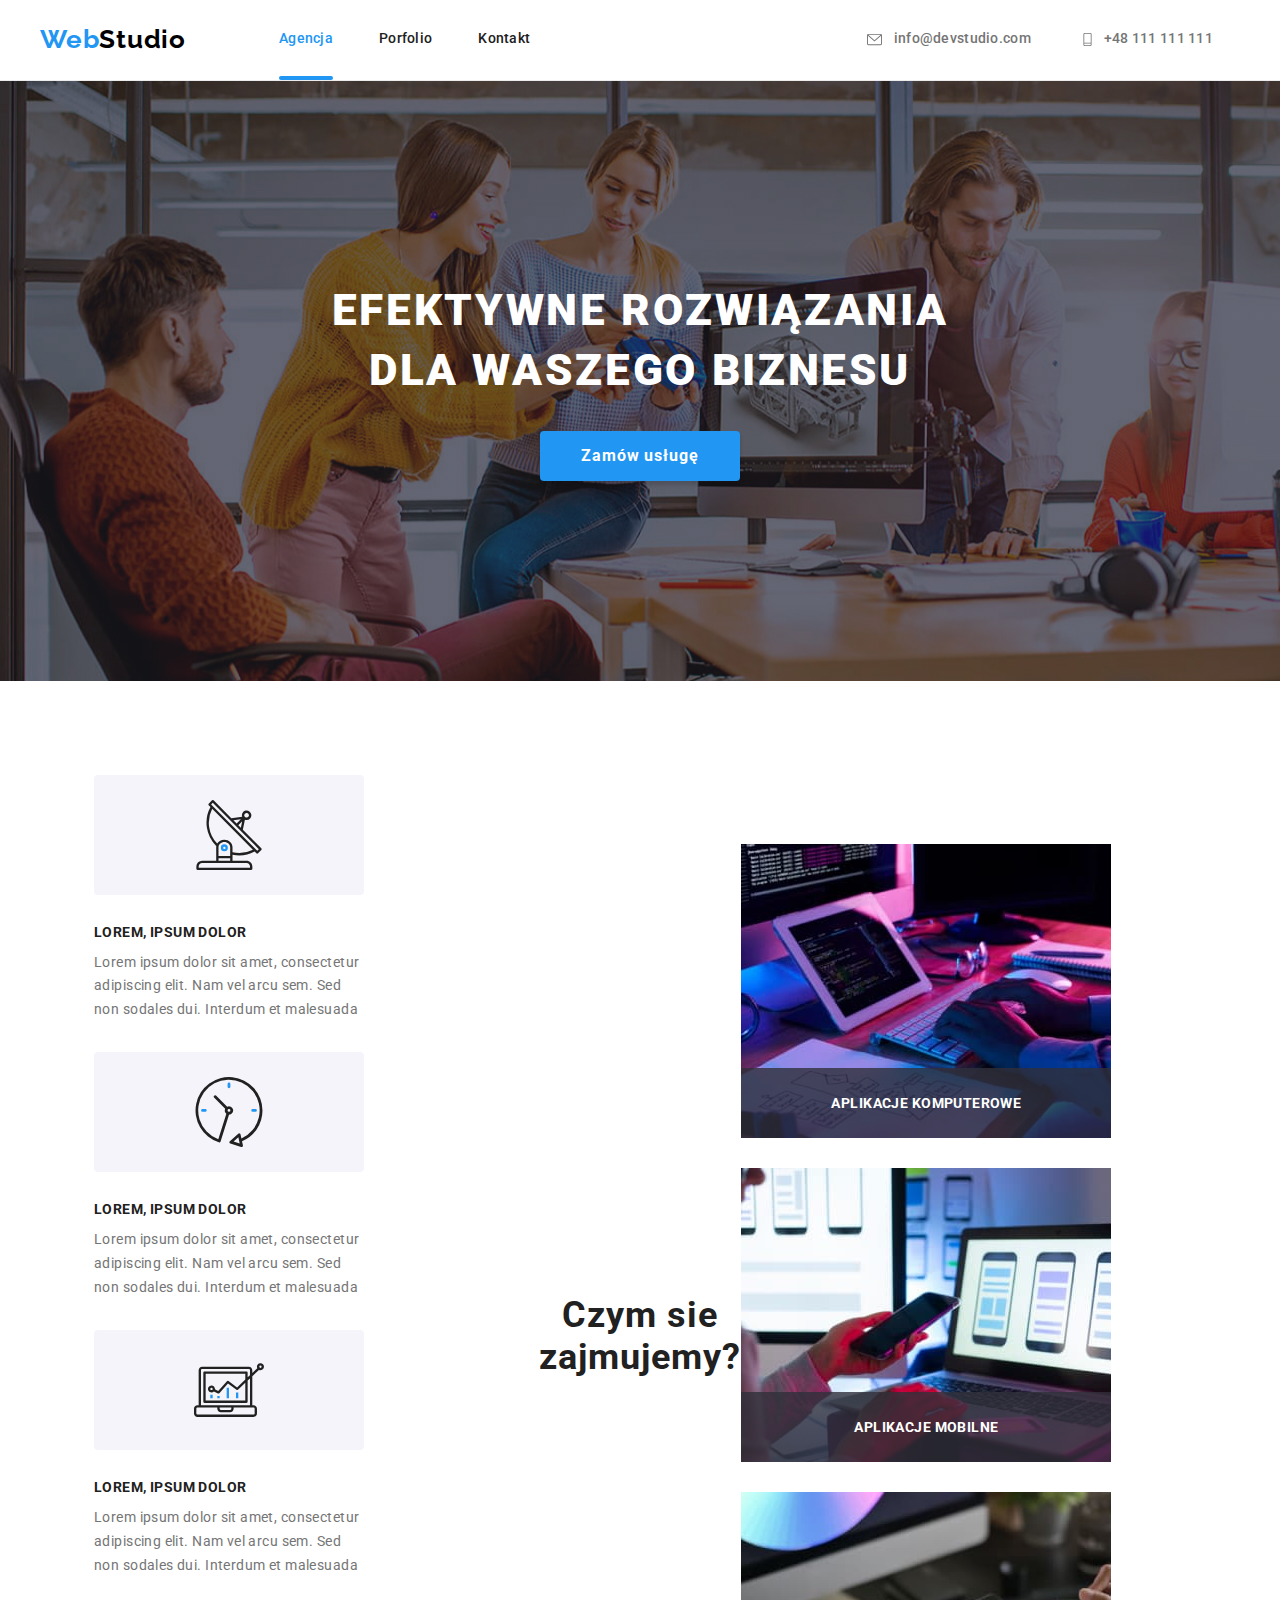
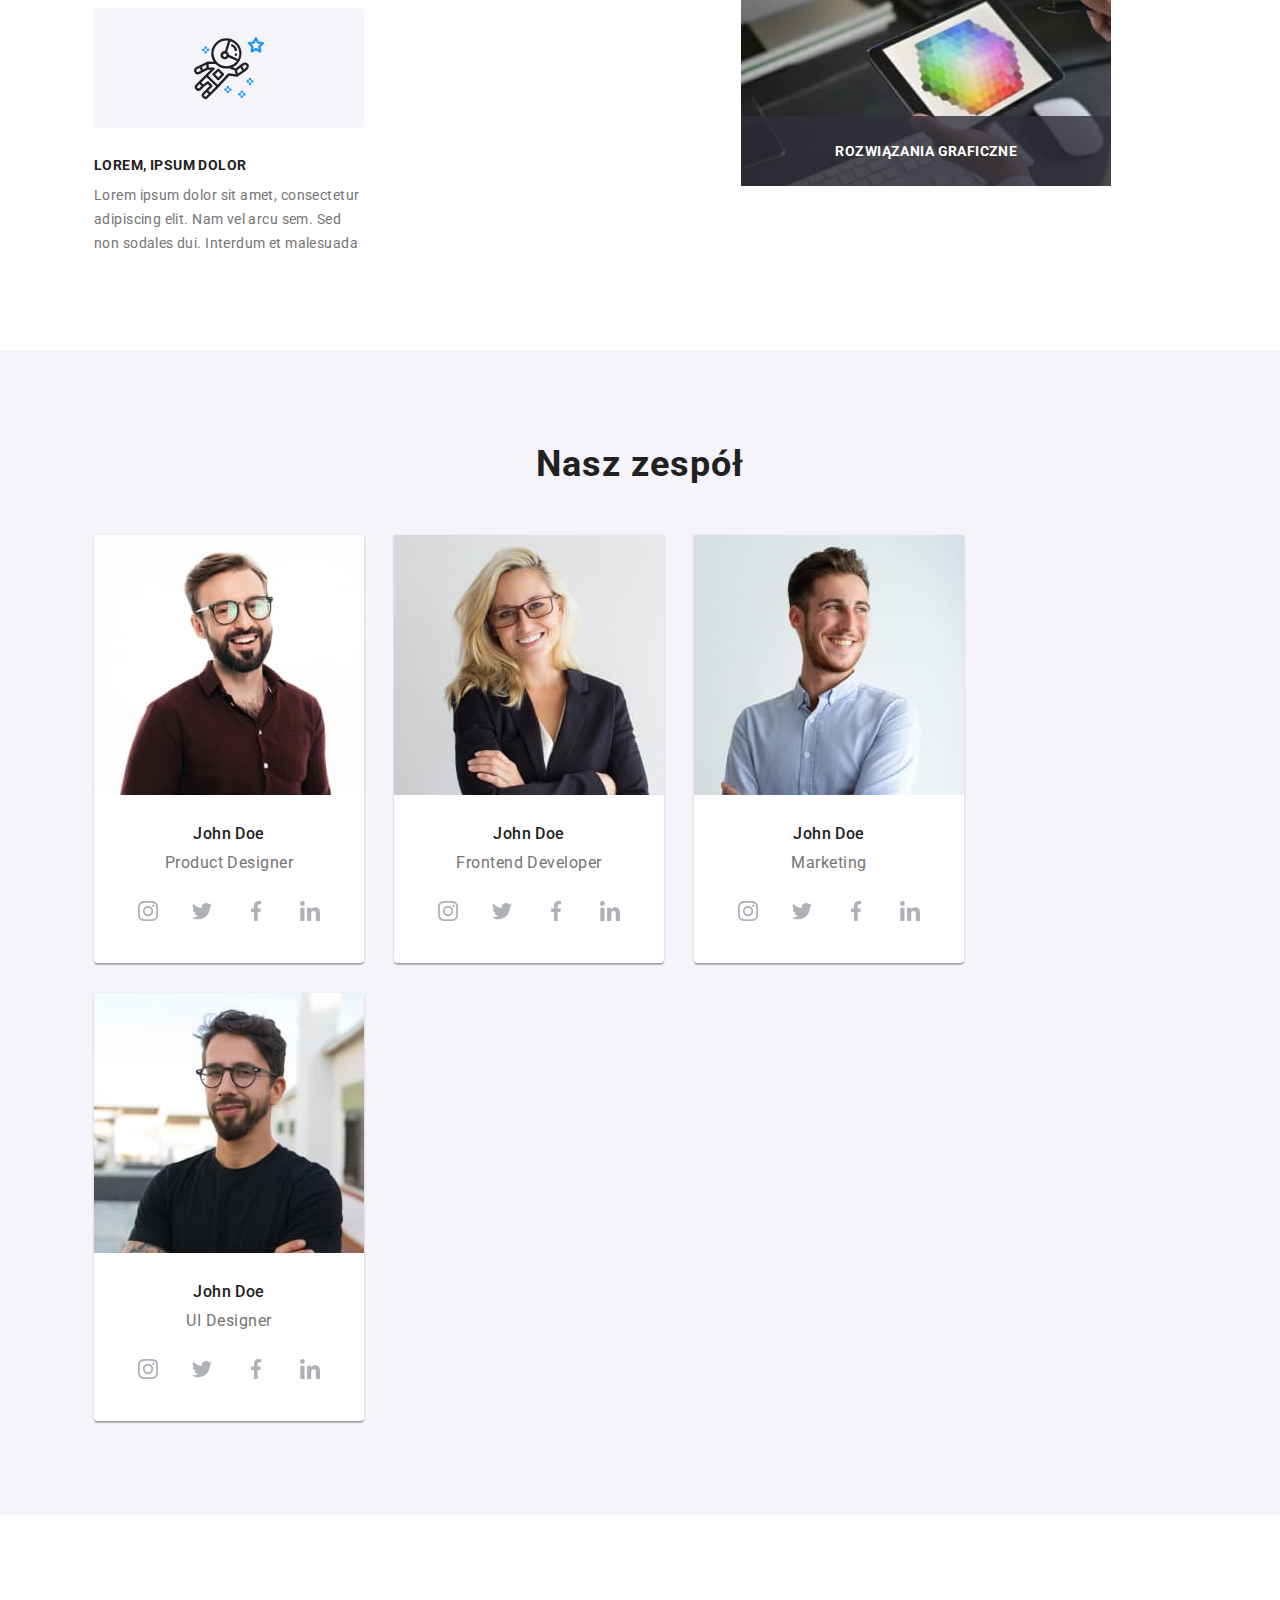
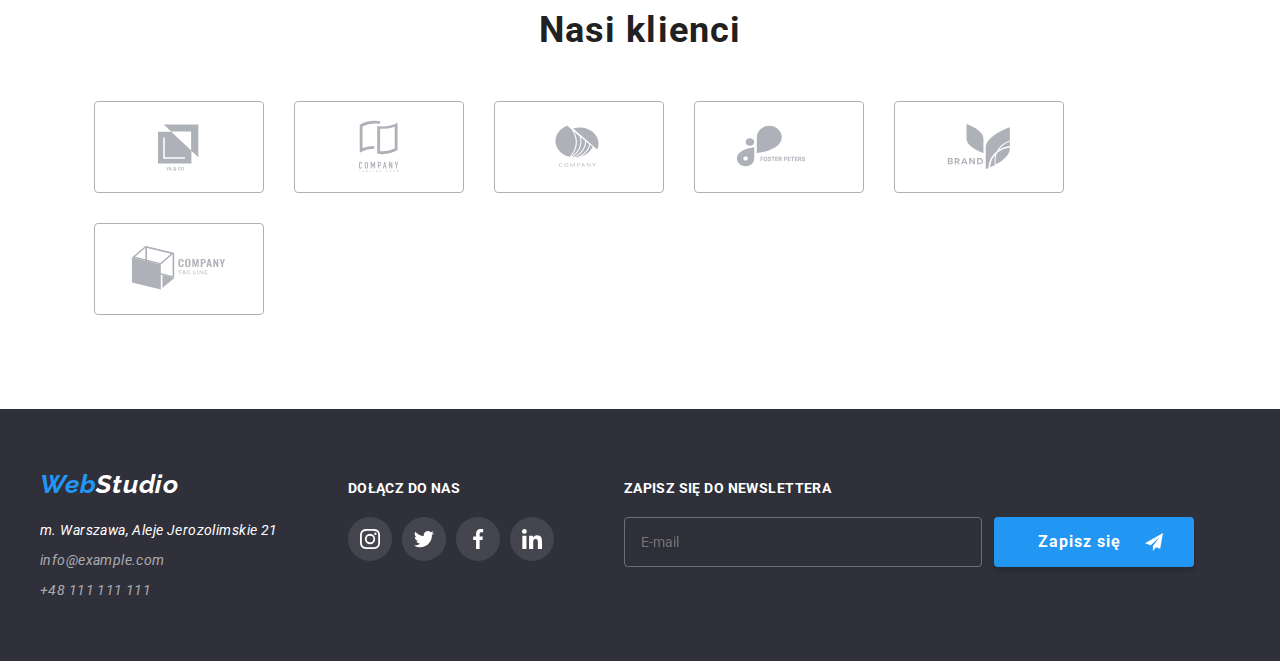
==== index.html @ 672e28cd "copy of previous repository" ====
<!DOCTYPE html>
<html lang="pl">
  <head>
    <meta charset="utf-8" />
    <!-- modern normalize -->
    <link href="css/modern-normalize.css" rel="stylesheet" />
    <!-- font styles -->
    <link rel="preconnect" href="https://fonts.googleapis.com" />
    <link rel="preconnect" href="https://fonts.gstatic.com" crossorigin />
    <link
      href="https://fonts.googleapis.com/css2?family=Raleway:wght@700&family=Roboto:wght@400;500;700;900&display=swap"
      rel="stylesheet"
    />
    <!-- CSS stylesheet -->
    <link href="./css/main.min.css" rel="stylesheet" />
    <title>Studio</title>
  </head>
  <body>
    <header class="header">
      <div class="container header__container">
        <div class="header__navLogo">
          <a href="./index.html" class="link logo header__logo"
            ><span class="logo--blue-web">Web</span>Studio</a
          >
          <nav class="header__nav">
            <a href="./index.html" class="link header--current-page">Agencja</a>
            <a href="./portfolio.html" class="link">Porfolio</a>
            <a href="" class="link">Kontakt</a>
          </nav>
        </div>
        <div class="header__contact-block">
          <a href="mailto:info@devstudio.com" class="link header__contact">
            <svg width="19" height="15" class="icon">
              <use href="./images/icons.svg#icon-envelope"></use>
            </svg>
            info@devstudio.com
          </a>

          <a href="tel:+48111111111" class="link header__contact">
            <svg width="13" height="19" class="icon">
              <use href="./images/icons.svg#icon-smartphone"></use>
            </svg>
            +48 111 111 111
          </a>
        </div>
      </div>
    </header>
    <main class="studio-main">
      <div class="studio-main--background">
        <div class="container studio-main__container">
          <h1 class="studio-main__header">
            EFEKTYWNE ROZWIĄZANIA DLA WASZEGO BIZNESU
          </h1>
          <button
            type="button"
            class="button studio-main__button"
            data-modal-open
          >
            Zamów usługę
          </button>
        </div>
      </div>
    </main>
    <section class="section work">
      <div class="container work__container">
        <ul class="list work__lorem-list">
          <li class="work__lorem-list-item">
            <div class="work__icon-block">
              <svg width="70" height="70" class="icon">
                <use href="images/icons.svg#icon-antenna-1"></use>
              </svg>
            </div>
            <h3 class="work__lorem-title">Lorem, ipsum dolor</h3>
            <p class="work__lorem-description">
              Lorem ipsum dolor sit amet, consectetur adipiscing elit. Nam vel
              arcu sem. Sed non sodales dui. Interdum et malesuada
            </p>
          </li>
          <li class="work__lorem-list-item">
            <div class="work__icon-block">
              <svg width="70" height="70" class="icon">
                <use href="images/icons.svg#icon-clock-1"></use>
              </svg>
            </div>
            <h3 class="work__lorem-title">Lorem, ipsum dolor</h3>
            <p class="work__lorem-description">
              Lorem ipsum dolor sit amet, consectetur adipiscing elit. Nam vel
              arcu sem. Sed non sodales dui. Interdum et malesuada
            </p>
          </li>
          <li class="work__lorem-list-item">
            <div class="work__icon-block">
              <svg width="70" height="70" class="icon">
                <use href="images/icons.svg#icon-diagram-1"></use>
              </svg>
            </div>
            <h3 class="work__lorem-title">Lorem, ipsum dolor</h3>
            <p class="work__lorem-description">
              Lorem ipsum dolor sit amet, consectetur adipiscing elit. Nam vel
              arcu sem. Sed non sodales dui. Interdum et malesuada
            </p>
          </li>
          <li class="work__lorem-list-item">
            <div class="work__icon-block">
              <svg width="70" height="70" class="icon">
                <use href="images/icons.svg#icon-astronaut-1"></use>
              </svg>
            </div>
            <h3 class="work__lorem-title">Lorem, ipsum dolor</h3>
            <p class="work__lorem-description">
              Lorem ipsum dolor sit amet, consectetur adipiscing elit. Nam vel
              arcu sem. Sed non sodales dui. Interdum et malesuada
            </p>
          </li>
        </ul>
        <h2 class="work__work-header">Czym sie zajmujemy?</h2>
        <ul class="list work__work-list">
          <li class="work__work-list-item">
            <span class="work__work-image-description"
              >Aplikacje komputerowe</span
            >
            <img
              src="images/work1.jpg"
              alt="Programista pracuje przy biurku"
              width="370"
              height="294"
            />
          </li>
          <li class="work__work-list-item">
            <span class="work__work-image-description">Aplikacje mobilne</span>
            <img
              src="images/work2.jpg"
              alt="'Designer tworzy aplikacje mobilna'"
              width="370"
              height="294"
            />
          </li>

          <li class="work__work-list-item">
            <span class="work__work-image-description"
              >Rozwiązania graficzne</span
            >
            <img
              src="images/work3.jpg"
              alt="Designer pracujacy z paleta kolorow na tablecie"
              width="370"
              height="294"
            />
          </li>
        </ul>
      </div>
    </section>
    <section class="section team">
      <div class="container">
        <h2 class="team__header">Nasz zespół</h2>
        <ul class="list team__list">
          <li>
            <figure class="team__card">
              <img
                src="images/team1doe.jpg"
                alt="Zdjecie Jhona Doe"
                width="270"
                height="260"
              />
              <figcaption class="team__card-description">
                <p class="team__card-name">John Doe</p>
                <p class="team__card-job">Product Designer</p>
                <div class="socials">
                  <a href="" class="link socials__icon">
                    <svg width="20" height="20" class="icon">
                      <use href="images/icons.svg#icon-instagram-2"></use>
                    </svg>
                  </a>
                  <a href="" class="link socials__icon">
                    <svg width="20" height="20" class="icon">
                      <use href="images/icons.svg#icon-twitter-1"></use>
                    </svg>
                  </a>
                  <a href="" class="link socials__icon">
                    <svg width="20" height="20" class="icon">
                      <use href="images/icons.svg#icon-facebook-1"></use>
                    </svg>
                  </a>
                  <a href="" class="link socials__icon">
                    <svg width="20" height="20" class="icon">
                      <use href="images/icons.svg#icon-linkedin-1"></use>
                    </svg>
                  </a>
                </div>
              </figcaption>
            </figure>
          </li>
          <li>
            <figure class="team__card">
              <img
                src="images/team2doe.jpg"
                alt="Zdjecie Jhona Doe (wersja zenska)"
                width="270"
                height="260"
              />
              <figcaption class="team__card-description">
                <p class="team__card-name">John Doe</p>
                <p class="team__card-job">Frontend Developer</p>
                <div class="socials">
                  <a href="" class="link socials__icon">
                    <svg width="20" height="20" class="icon">
                      <use href="images/icons.svg#icon-instagram-2"></use>
                    </svg>
                  </a>
                  <a href="" class="link socials__icon">
                    <svg width="20" height="20" class="icon">
                      <use href="images/icons.svg#icon-twitter-1"></use>
                    </svg>
                  </a>
                  <a href="" class="link socials__icon">
                    <svg width="20" height="20" class="icon">
                      <use href="images/icons.svg#icon-facebook-1"></use>
                    </svg>
                  </a>
                  <a href="" class="link socials__icon">
                    <svg width="20" height="20" class="icon">
                      <use href="images/icons.svg#icon-linkedin-1"></use>
                    </svg>
                  </a>
                </div>
              </figcaption>
            </figure>
          </li>
          <li>
            <figure class="team__card">
              <img
                src="images/team3doe.jpg"
                alt="Zdjecie Jhona Doe"
                width="270"
                height="260"
              />
              <figcaption class="team__card-description">
                <p class="team__card-name">John Doe</p>
                <p class="team__card-job">Marketing</p>
                <div class="socials">
                  <a href="" class="link socials__icon">
                    <svg width="20" height="20" class="icon">
                      <use href="images/icons.svg#icon-instagram-2"></use>
                    </svg>
                  </a>
                  <a href="" class="link socials__icon">
                    <svg width="20" height="20" class="icon">
                      <use href="images/icons.svg#icon-twitter-1"></use>
                    </svg>
                  </a>
                  <a href="" class="link socials__icon">
                    <svg width="20" height="20" class="icon">
                      <use href="images/icons.svg#icon-facebook-1"></use>
                    </svg>
                  </a>
                  <a href="" class="link socials__icon">
                    <svg width="20" height="20" class="icon">
                      <use href="images/icons.svg#icon-linkedin-1"></use>
                    </svg>
                  </a>
                </div>
              </figcaption>
            </figure>
          </li>
          <li>
            <figure class="team__card">
              <img
                src="images/team4doe.jpg"
                alt="Zdjecie Jhona Doe"
                width="270"
                height="260"
              />
              <figcaption class="team__card-description">
                <p class="team__card-name">John Doe</p>
                <p class="team__card-job">UI Designer</p>
                <div class="socials">
                  <a href="" class="link socials__icon">
                    <svg width="20" height="20" class="icon">
                      <use href="images/icons.svg#icon-instagram-2"></use>
                    </svg>
                  </a>
                  <a href="" class="link socials__icon">
                    <svg width="20" height="20" class="icon">
                      <use href="images/icons.svg#icon-twitter-1"></use>
                    </svg>
                  </a>
                  <a href="" class="link socials__icon">
                    <svg width="20" height="20" class="icon">
                      <use href="images/icons.svg#icon-facebook-1"></use>
                    </svg>
                  </a>
                  <a href="" class="link socials__icon">
                    <svg width="20" height="20" class="icon">
                      <use href="images/icons.svg#icon-linkedin-1"></use>
                    </svg>
                  </a>
                </div>
              </figcaption>
            </figure>
          </li>
        </ul>
      </div>
    </section>
    <section class="section clients">
      <div class="container">
        <h2 class="clients__header">Nasi klienci</h2>
        <ul class="list clients__list">
          <li>
            <a href="" class="link clients__logo">
              <svg width="106" height="60" class="icon">
                <use href="images/icons.svg#icon-client1"></use>
              </svg>
            </a>
          </li>
          <li>
            <a href="" class="link clients__logo">
              <svg width="106" height="60" class="icon">
                <use href="images/icons.svg#icon-client2"></use>
              </svg>
            </a>
          </li>
          <li>
            <a href="" class="link clients__logo">
              <svg width="106" height="60" class="icon">
                <use href="images/icons.svg#icon-client3"></use>
              </svg>
            </a>
          </li>
          <li>
            <a href="" class="link clients__logo">
              <svg width="106" height="60" class="icon">
                <use href="images/icons.svg#icon-client4"></use>
              </svg>
            </a>
          </li>
          <li>
            <a href="" class="link clients__logo">
              <svg width="106" height="60" class="icon">
                <use href="images/icons.svg#icon-client5"></use>
              </svg>
            </a>
          </li>
          <li>
            <a href="" class="link clients__logo">
              <svg width="106" height="60" class="icon">
                <use href="images/icons.svg#icon-client6"></use>
              </svg>
            </a>
          </li>
        </ul>
      </div>
    </section>
    <footer class="footer">
      <div class="container footer__container">
        <address class="footer__address">
          <ul class="list footer__list">
            <li class="footer__list--margin-bottom">
              <a href="index.html" class="link logo footer__logo"
                ><span class="logo--blue-web">Web</span>Studio</a
              >
            </li>
            <li>m. Warszawa, Aleje Jerozolimskie 21</li>
            <li>
              <a href="mailto:info@example.com" class="link footer__contacts"
                >info@example.com</a
              >
            </li>
            <li>
              <a href="tel:+48111111111" class="link footer__contacts"
                >+48 111 111 111</a
              >
            </li>
          </ul>
        </address>
        <div class="footer__connections">
          <h3 class="footer__connections-header">dołącz do nas</h3>
          <div class="socials footer__socials">
            <a href="" class="link socials__icon footer__socials-icon">
              <svg width="20" height="20" class="icon">
                <use href="images/icons.svg#icon-instagram-2"></use>
              </svg>
            </a>
            <a href="" class="link socials__icon footer__socials-icon">
              <svg width="20" height="20" class="icon">
                <use href="images/icons.svg#icon-twitter-1"></use>
              </svg>
            </a>
            <a href="" class="link socials__icon footer__socials-icon">
              <svg width="20" height="20" class="icon">
                <use href="images/icons.svg#icon-facebook-1"></use>
              </svg>
            </a>
            <a href="" class="link socials__icon footer__socials-icon">
              <svg width="20" height="20" class="icon">
                <use href="images/icons.svg#icon-linkedin-1"></use>
              </svg>
            </a>
          </div>
        </div>
        <div class="footer__newsletter">
          <h3 class="footer__newsletter-header">Zapisz się do newslettera</h3>
          <form class="footer__form">
            <label>
              <input
                type="email"
                name="newsletter-email"
                placeholder="E-mail"
                class="field footer__form-field"
              />
            </label>
            <button type="submit" class="button footer__form-button">
              <span>Zapisz się</span>
              <svg width="18" height="18" class="icon">
                <use href="./images/icons.svg#icon-send"></use>
              </svg>
            </button>
          </form>
        </div>
      </div>
    </footer>

    <div class="backdrop is-hidden" data-modal>
      <div class="modal">
        <button
          type="button"
          class="button modal__button--close"
          data-modal-close
        >
          X
        </button>
        <form name="order-form" autocomplete="on" class="modal__form">
          <p class="modal__header">Zostaw swoje dane w formularzu poniżej</p>
          <div class="modal__fields-block">
            <!-- Name form -->
            <label for="name" class="modal__fields-header">Imię</label>
            <div class="modal__field">
              <input
                type="text"
                name="client-name"
                id="name"
                class="modal__field-input"
              />
              <svg width="18" height="18" class="icon modal__field-icon">
                <use href="./images/icons.svg#icon-person"></use>
              </svg>
            </div>
            <!-- Phone form -->
            <label for="phone" class="modal__fields-header">Telefon</label>
            <div class="modal__field">
              <input
                type="tel"
                name="client-phone"
                id="phone"
                class="modal__field-input"
              />
              <svg width="18" height="18" class="icon modal__field-icon">
                <use href="./images/icons.svg#icon-phone"></use>
              </svg>
            </div>
            <!-- E-mail form -->
            <label for="email" class="modal__fields-header">Email</label>
            <div class="modal__field">
              <input
                type="email"
                name="client-email"
                id="email"
                class="modal__field-input"
              />
              <svg width="18" height="18" class="icon modal__field-icon">
                <use href="./images/icons.svg#icon-email"></use>
              </svg>
            </div>
            <!-- Comment form -->
            <label for="comment" class="modal__fields-header">Komentarz</label>
            <div class="modal__field">
              <textarea
                name="client-comment"
                rows="5"
                id="comment"
                placeholder="Wprowadź tekst"
                class="modal__field-input modal__field-textarea"
              ></textarea>
            </div>
          </div>
          <!-- Terms form -->
          <div class="modal__terms">
            <input
              id="terms"
              type="checkbox"
              name="client-terms-accept"
              value="terms-accept"
              class="modal__terms-checkbox"
            />
            <!-- icon check -->
            <svg width="16" height="15" class="modal__terms-icon--checked">
              <use href="./images/icons.svg#icon-check"></use>
            </svg>
            <!-- icon uncheck -->
            <svg width="16" height="15" class="modal__terms-icon--unchecked">
              <use href="./images/icons.svg#icon-uncheck"></use>
            </svg>
            <label for="terms" class="modal__terms-header">
              Oświadczam iż akceptuję&nbsp;
              <a href="" class="modal__terms-link">Regulamin</a>&nbsp;i&nbsp;
              <a href="" class="modal__terms-link">Politykę Prywatności</a>.
            </label>
          </div>
          <button type="submit" class="button modal__button--send">
            Wyślij
          </button>
        </form>
      </div>
    </div>

    <script src="./js/modal.js"></script>
  </body>
</html>
---- css/main.min.css ----
body{font-family:"Roboto",sans-serif;color:#212121}ul{list-style:none;padding:0;margin:0}h1,h2,h3,p,figure{margin:0;padding:0}.section{padding:94px}.container{width:100%;max-width:1200px;margin:0 auto}.list{display:-webkit-box;display:-ms-flexbox;display:flex;-ms-flex-wrap:wrap;flex-wrap:wrap}.logo{font-family:"Raleway",sans-serif;font-weight:700;font-size:26px;line-height:1.19;letter-spacing:.03em}.logo--blue-web{color:#2196f3}.icon{fill:currentColor}.button{cursor:pointer;outline:none;-webkit-box-shadow:0px 4px 4px rgba(0,0,0,.15);box-shadow:0px 4px 4px rgba(0,0,0,.15);border-radius:4px;border:none;-webkit-transition-property:color,background;transition-property:color,background;-webkit-transition-duration:250ms;transition-duration:250ms;-webkit-transition-timing-function:cubic-bezier(0.4, 0, 0.2, 1);transition-timing-function:cubic-bezier(0.4, 0, 0.2, 1)}.link{outline:none;text-decoration:none;color:#212121;-webkit-transition:color 250ms cubic-bezier(0.4, 0, 0.2, 1);transition:color 250ms cubic-bezier(0.4, 0, 0.2, 1)}.link:hover,.link:focus{color:#2196f3}.socials{display:-webkit-box;display:-ms-flexbox;display:flex;-ms-flex-wrap:nowrap;flex-wrap:nowrap;gap:10px;padding-top:16px;padding-bottom:30px;-webkit-box-pack:center;-ms-flex-pack:center;justify-content:center;-webkit-box-align:center;-ms-flex-align:center;align-items:center}.socials__icon{color:#afb1b8;display:-webkit-box;display:-ms-flexbox;display:flex;-webkit-box-pack:center;-ms-flex-pack:center;justify-content:center;-webkit-box-align:center;-ms-flex-align:center;align-items:center;width:44px;height:44px;border-radius:50%;-webkit-transition-property:color,background-color;transition-property:color,background-color;-webkit-transition-duration:250ms;transition-duration:250ms;-webkit-transition-timing-function:cubic-bezier(0.4, 0, 0.2, 1);transition-timing-function:cubic-bezier(0.4, 0, 0.2, 1)}.socials__icon:hover,.socials__icon:focus{background-color:#2196f3;color:#fff}.header{font-weight:500;font-size:14px;line-height:1.14;letter-spacing:.02em;border-bottom:1px solid #ececec;position:static}.header__container{display:-webkit-box;display:-ms-flexbox;display:flex;-webkit-box-pack:justify;-ms-flex-pack:justify;justify-content:space-between;-webkit-box-align:center;-ms-flex-align:center;align-items:center;padding-top:24px;padding-bottom:25px}.header__navLogo{display:-webkit-box;display:-ms-flexbox;display:flex;-webkit-box-pack:center;-ms-flex-pack:center;justify-content:center;-webkit-box-align:center;-ms-flex-align:center;align-items:center;-ms-flex-wrap:nowrap;flex-wrap:nowrap;gap:93px}.header__logo{color:#000}.header__logo:hover,.header__logo:focus{color:#000}.header__nav{display:-webkit-box;display:-ms-flexbox;display:flex;-webkit-box-align:center;-ms-flex-align:center;align-items:center;gap:46px}.header--current-page{position:relative;display:block;color:#2196f3}.header--current-page:visited{color:#2196f3}.header--current-page::after{content:"";position:absolute;height:4px;top:45px;left:0;right:0;background-color:#2196f3;border-radius:2px}.header__contact-block{display:-webkit-box;display:-ms-flexbox;display:flex;-ms-flex-wrap:nowrap;flex-wrap:nowrap;gap:50px;padding-right:27px}.header__contact{color:#757575;display:-webkit-box;display:-ms-flexbox;display:flex;-ms-flex-wrap:nowrap;flex-wrap:nowrap;-webkit-box-align:center;-ms-flex-align:center;align-items:center;gap:10px}.studio-main{background-color:#2f303a;color:#fff;text-align:center;margin:0 auto;width:100%}.studio-main--background{width:100%;background:-webkit-gradient(linear, left bottom, left top, from(rgba(47, 48, 58, 0.4)), to(rgba(47, 48, 58, 0.4))),url(../images/background-main.jpg),no-repeat,center,1600px;background:linear-gradient(to top, rgba(47, 48, 58, 0.4), rgba(47, 48, 58, 0.4)),url(../images/background-main.jpg),no-repeat,center,1600px}.studio-main__header{font-weight:900;font-size:44px;line-height:1.36;text-transform:uppercase;letter-spacing:.06em;width:696px;margin-bottom:30px}.studio-main__container{display:-webkit-box;display:-ms-flexbox;display:flex;-webkit-box-orient:vertical;-webkit-box-direction:normal;-ms-flex-direction:column;flex-direction:column;-webkit-box-pack:center;-ms-flex-pack:center;justify-content:center;-webkit-box-align:center;-ms-flex-align:center;align-items:center;padding:200px 0}.studio-main__button{width:200px;height:50px;color:#fff;background:#2196f3;text-align:center;font-weight:700;font-size:16px;line-height:1.87;letter-spacing:.06em;padding:10px}.studio-main__button:hover,.studio-main__button:focus{color:#2196f3;background:#fff}.work__container{display:-webkit-box;display:-ms-flexbox;display:flex;-webkit-box-pack:center;-ms-flex-pack:center;justify-content:center;-webkit-box-align:center;-ms-flex-align:center;align-items:center}.work__lorem-list{display:-webkit-box;display:-ms-flexbox;display:flex;gap:30px}.work__lorem-list-item{width:270px}.work__lorem-title{font-weight:700;font-size:14px;line-height:1.14;letter-spacing:.03em;text-transform:uppercase;margin-top:30px;margin-bottom:10px}.work__lorem-description{color:#757575;font-size:14px;line-height:1.71;letter-spacing:.03em;margin-left:0}.work__icon-block{width:270px;height:120px;background-color:#f5f4fa;border-radius:4px;text-align:center;padding-top:25px}.work__work-header{font-size:36px;line-height:1.16;text-align:center;letter-spacing:.03em;margin-bottom:50px;margin-top:94px}.work__work-list{display:-webkit-box;display:-ms-flexbox;display:flex;gap:30px}.work__work-list-item{height:294px;position:relative;text-align:center}.work__work-image-description{display:-webkit-box;display:-ms-flexbox;display:flex;-webkit-box-pack:center;-ms-flex-pack:center;justify-content:center;-webkit-box-align:center;-ms-flex-align:center;align-items:center;position:absolute;bottom:0;width:100%;height:70px;font-style:normal;font-weight:700;font-size:14px;line-height:16px;letter-spacing:.03em;text-transform:uppercase;color:#fff;background:rgba(47,48,58,.8)}.team{background:#f5f4fa}.team__header{font-size:36px;line-height:1.16;text-align:center;letter-spacing:.03em;margin-bottom:50px}.team__list{display:-webkit-box;display:-ms-flexbox;display:flex;gap:30px}.team__card{display:-webkit-box;display:-ms-flexbox;display:flex;-webkit-box-orient:vertical;-webkit-box-direction:normal;-ms-flex-direction:column;flex-direction:column;-webkit-box-pack:center;-ms-flex-pack:center;justify-content:center;border-radius:0px 0px 4px 4px;-webkit-box-shadow:0px 1px 3px rgba(0,0,0,.12),0px 1px 1px rgba(0,0,0,.14),0px 2px 1px rgba(0,0,0,.2);box-shadow:0px 1px 3px rgba(0,0,0,.12),0px 1px 1px rgba(0,0,0,.14),0px 2px 1px rgba(0,0,0,.2)}.team__card-description{background:#fff;padding-top:30px;border-radius:0px 0px 4px 4px}.team__card-name{font-weight:500;font-size:16px;line-height:1.18;text-align:center;letter-spacing:.03em;margin-bottom:10px}.team__card-job{font-size:16px;color:#757575;line-height:1.18;text-align:center;letter-spacing:.03em}.clients__header{font-weight:700;font-size:36px;line-height:42px;text-align:center;letter-spacing:.03em;padding-bottom:50px}.clients__list{gap:30px}.clients__logo{width:170px;height:92px;border:solid 1px;border-color:#afb1b8;border-radius:4px;display:-webkit-box;display:-ms-flexbox;display:flex;-webkit-box-pack:center;-ms-flex-pack:center;justify-content:center;-webkit-box-align:center;-ms-flex-align:center;align-items:center;color:#afb1b8;-webkit-transition-property:border-color,color;transition-property:border-color,color;-webkit-transition-duration:250ms;transition-duration:250ms;-webkit-transition-timing-function:cubic-bezier(0.4, 0, 0.2, 1);transition-timing-function:cubic-bezier(0.4, 0, 0.2, 1)}.clients__logo:hover,.clients__logo:focus{color:#2196f3;border-color:#2196f3}.footer{background:#2f303a;color:#fff;font-size:14px;line-height:1.5;letter-spacing:.03em}.footer__container{display:-webkit-box;display:-ms-flexbox;display:flex;-ms-flex-wrap:wrap;flex-wrap:wrap;-webkit-box-pack:start;-ms-flex-pack:start;justify-content:flex-start;-webkit-box-align:baseline;-ms-flex-align:baseline;align-items:baseline;gap:70px;padding-top:60px;padding-bottom:60px}.footer__logo,.footer__logo:hover,.footer__logo:focus{color:#fff;padding-bottom:20px}.footer__list{display:-webkit-box;display:-ms-flexbox;display:flex;-webkit-box-orient:vertical;-webkit-box-direction:normal;-ms-flex-direction:column;flex-direction:column;-webkit-box-pack:start;-ms-flex-pack:start;justify-content:flex-start;gap:9px}.footer__list--margin-bottom{margin-bottom:11px}.footer__contacts{color:rgba(255,255,255,.6)}.footer__connections-header{font-style:normal;font-weight:700;font-size:14px;line-height:1.14;letter-spacing:.03em;text-transform:uppercase}.footer__socials{padding:0;padding-top:20px}.footer__socials-icon{background-color:rgba(255,255,255,.1);color:#fff}.footer__newsletter-header{font-weight:700;font-size:14px;line-height:1.14;letter-spacing:.03em;text-transform:uppercase;margin-bottom:20px}.footer__form{display:-webkit-box;display:-ms-flexbox;display:flex;-ms-flex-wrap:nowrap;flex-wrap:nowrap}.footer__form-field{width:358px;height:50px;padding:15px 16px;margin-right:12px;color:rgba(255,255,255,.6);background-color:rgba(0,0,0,0);border:1px solid rgba(255,255,255,.3);-webkit-filter:drop-shadow(0px 4px 4px rgba(0, 0, 0, 0.15));filter:drop-shadow(0px 4px 4px rgba(0, 0, 0, 0.15));border-radius:4px}.footer__form-button{display:-webkit-inline-box;display:-ms-inline-flexbox;display:inline-flex;-ms-flex-wrap:nowrap;flex-wrap:nowrap;-webkit-box-align:center;-ms-flex-align:center;align-items:center;-webkit-box-pack:center;-ms-flex-pack:center;justify-content:center;gap:24px;width:200px;height:50px;padding:10px 42px;padding-right:28px;background-color:#2196f3;-webkit-box-shadow:0px 4px 4px rgba(0,0,0,.15);box-shadow:0px 4px 4px rgba(0,0,0,.15);font-weight:700;font-size:16px;line-height:1.875;text-align:center;letter-spacing:.06em;color:#fff}.footer__form-button:hover,.footer__form-button:focus{background-color:#fff;color:#2196f3}.backdrop{display:-webkit-box;display:-ms-flexbox;display:flex;position:fixed;opacity:1;left:0;top:0;right:0;bottom:0;width:100vw;height:100vh;background-color:rgba(0,0,0,.2);-webkit-transition-property:opacity 1s ease-in-out 50ms;transition-property:opacity 1s ease-in-out 50ms}.is-hidden{opacity:0;visibility:hidden;pointer-events:none;-webkit-transition-property:opacity,visibility;transition-property:opacity,visibility;-webkit-transition-delay:50ms;transition-delay:50ms;-webkit-transition-duration:1s;transition-duration:1s;-webkit-transition-timing-function:ease-in-out;transition-timing-function:ease-in-out}.is-hidden .modal{scale:0;-webkit-transition-property:scale;transition-property:scale;-webkit-transition-delay:50ms;transition-delay:50ms;-webkit-transition-duration:1s;transition-duration:1s;-webkit-transition-timing-function:ease-in-out;transition-timing-function:ease-in-out}.modal{scale:1;opacity:1;margin:auto;width:528px;height:581px;background:#fff;-webkit-box-shadow:0px 1px 3px rgba(0,0,0,.12),0px 1px 1px rgba(0,0,0,.14),0px 2px 1px rgba(0,0,0,.2);box-shadow:0px 1px 3px rgba(0,0,0,.12),0px 1px 1px rgba(0,0,0,.14),0px 2px 1px rgba(0,0,0,.2);border-radius:4px;-webkit-transition-property:opacity,scale;transition-property:opacity,scale;-webkit-transition-delay:50ms;transition-delay:50ms;-webkit-transition-duration:1s;transition-duration:1s;-webkit-transition-timing-function:ease-in-out;transition-timing-function:ease-in-out}.modal__button--close{position:relative;left:calc(100% - 38px);top:8px;width:30px;height:30px;background-color:rgba(0,0,0,0);border:1px solid rgba(0,0,0,.1);border-radius:50%;padding:0}.modal__button--send{width:200px;height:50px;background-color:#2196f3;-webkit-box-shadow:0px 4px 4px rgba(0,0,0,.15);box-shadow:0px 4px 4px rgba(0,0,0,.15);border:0;border-radius:4px;font-weight:700;font-size:16px;line-height:1.875;text-align:center;letter-spacing:.06em;color:#fff;-webkit-transition-property:color,background-color;transition-property:color,background-color;-webkit-transition-duration:250ms;transition-duration:250ms;-webkit-transition-timing-function:cubic-bezier(0.4, 0, 0.2, 1);transition-timing-function:cubic-bezier(0.4, 0, 0.2, 1)}.modal__button--send:hover,.modal__button--send:focus{background-color:#fff;color:#2196f3}.modal__form{position:absolute;bottom:0;width:100%;height:calc(100% - 40px);display:-webkit-box;display:-ms-flexbox;display:flex;-ms-flex-wrap:wrap;flex-wrap:wrap;-webkit-box-pack:center;-ms-flex-pack:center;justify-content:center;-webkit-box-align:stretch;-ms-flex-align:stretch;align-items:stretch;padding:40px;padding-top:0}.modal__header{font-weight:700;font-size:20px;line-height:1.15;text-align:center;letter-spacing:.03em}.modal__fields-block{width:100%;display:-webkit-box;display:-ms-flexbox;display:flex;-webkit-box-orient:vertical;-webkit-box-direction:normal;-ms-flex-direction:column;flex-direction:column;-webkit-box-pack:center;-ms-flex-pack:center;justify-content:center;-webkit-box-align:stretch;-ms-flex-align:stretch;align-items:stretch;margin-top:12px;margin-bottom:10px}.modal__fields-header{margin-bottom:4px;font-size:12px;line-height:1.16;letter-spacing:.01em;color:#757575}.modal__field{position:relative}.modal__field-input{display:block;-webkit-box-sizing:border-box;box-sizing:border-box;height:40px;outline:none;padding:11px 0;padding-left:42px;margin-bottom:10px;width:100%;border:1px solid rgba(33,33,33,.2);border-radius:4px;color:#000;-webkit-transition-property:border-color,color;transition-property:border-color,color;-webkit-transition-duration:250ms;transition-duration:250ms;-webkit-transition-timing-function:cubic-bezier(0.4, 0, 0.2, 1);transition-timing-function:cubic-bezier(0.4, 0, 0.2, 1)}.modal__field-input:focus-within,.modal__field-input:focus-within+.icon{border-color:#2196f3;fill:#2196f3;-webkit-transition-property:border-color,fill;transition-property:border-color,fill;-webkit-transition-duration:250ms;transition-duration:250ms;-webkit-transition-timing-function:cubic-bezier(0.4, 0, 0.2, 1);transition-timing-function:cubic-bezier(0.4, 0, 0.2, 1)}.modal__field-icon{position:absolute;top:11px;left:12px}.modal__field-textarea{height:120px;padding:12px 16px;resize:none;font-size:12px}.modal__field-textarea::-webkit-input-placeholder{font-size:12px;line-height:14px;letter-spacing:.01em;color:rgba(117,117,117,.5)}.modal__field-textarea::-moz-placeholder{font-size:12px;line-height:14px;letter-spacing:.01em;color:rgba(117,117,117,.5)}.modal__field-textarea:-ms-input-placeholder{font-size:12px;line-height:14px;letter-spacing:.01em;color:rgba(117,117,117,.5)}.modal__field-textarea::-ms-input-placeholder{font-size:12px;line-height:14px;letter-spacing:.01em;color:rgba(117,117,117,.5)}.modal__field-textarea::placeholder{font-size:12px;line-height:14px;letter-spacing:.01em;color:rgba(117,117,117,.5)}.modal__terms{display:-webkit-inline-box;display:-ms-inline-flexbox;display:inline-flex;-webkit-box-align:center;-ms-flex-align:center;align-items:center;margin-bottom:30px}.modal__terms-header{position:relative;font-size:14px;line-height:1.71;letter-spacing:.03em;color:#757575;padding-left:23px}.modal__terms-checkbox{display:none}.modal__terms-icon--checked{position:absolute;opacity:0;-webkit-transition-property:opacity;transition-property:opacity;-webkit-transition-duration:250ms;transition-duration:250ms;-webkit-transition-timing-function:cubic-bezier(0.4, 0, 0.2, 1);transition-timing-function:cubic-bezier(0.4, 0, 0.2, 1)}.modal__terms-icon--unchecked{position:absolute;opacity:1;-webkit-transition-property:opacity;transition-property:opacity;-webkit-transition-duration:250ms;transition-duration:250ms;-webkit-transition-timing-function:cubic-bezier(0.4, 0, 0.2, 1);transition-timing-function:cubic-bezier(0.4, 0, 0.2, 1)}.modal__terms input[type=checkbox]:checked+svg+.modal__terms-icon--unchecked{opacity:0;-webkit-transition-property:opacity;transition-property:opacity;-webkit-transition-duration:250ms;transition-duration:250ms;-webkit-transition-timing-function:cubic-bezier(0.4, 0, 0.2, 1);transition-timing-function:cubic-bezier(0.4, 0, 0.2, 1)}.modal__terms input[type=checkbox]:checked+.modal__terms-icon--checked{opacity:1;-webkit-transition-property:opacity;transition-property:opacity;-webkit-transition-duration:250ms;transition-duration:250ms;-webkit-transition-timing-function:cubic-bezier(0.4, 0, 0.2, 1);transition-timing-function:cubic-bezier(0.4, 0, 0.2, 1)}.modal__terms-link{color:#2196f3}.portfolio__buttons{display:-webkit-box;display:-ms-flexbox;display:flex;gap:8px;-webkit-box-pack:center;-ms-flex-pack:center;justify-content:center}.portfolio__buttons-item{background-color:#f5f4fa;font-weight:500;font-size:16px;line-height:1.62;border:0;border-radius:4px;padding:6px 22px;-webkit-transition-property:color,background-color,-webkit-box-shadow;transition-property:color,background-color,-webkit-box-shadow;transition-property:color,background-color,box-shadow;transition-property:color,background-color,box-shadow,-webkit-box-shadow;-webkit-transition-duration:250ms;transition-duration:250ms;-webkit-transition-timing-function:cubic-bezier(0.4, 0, 0.2, 1);transition-timing-function:cubic-bezier(0.4, 0, 0.2, 1)}.portfolio__buttons-item:hover,.portfolio__buttons-item:focus{background-color:#2196f3;color:#fff;-webkit-box-shadow:0px 3px 1px rgba(0,0,0,.1),0px 1px 2px rgba(0,0,0,.08),0px 2px 2px rgba(0,0,0,.12);box-shadow:0px 3px 1px rgba(0,0,0,.1),0px 1px 2px rgba(0,0,0,.08),0px 2px 2px rgba(0,0,0,.12)}.grid{padding-top:50px}.grid__list{display:-webkit-box;display:-ms-flexbox;display:flex;-ms-flex-wrap:wrap;flex-wrap:wrap;gap:30px}.grid__list-item{-ms-flex-preferred-size:calc((100% - 99px)/3);flex-basis:calc((100% - 99px)/3)}.grid__card{display:-webkit-box;display:-ms-flexbox;display:flex;-webkit-box-orient:vertical;-webkit-box-direction:normal;-ms-flex-direction:column;flex-direction:column;-webkit-box-pack:center;-ms-flex-pack:center;justify-content:center;position:relative;overflow:hidden;-webkit-transition-property:color,-webkit-box-shadow;transition-property:color,-webkit-box-shadow;transition-property:color,box-shadow;transition-property:color,box-shadow,-webkit-box-shadow;-webkit-transition-duration:250ms;transition-duration:250ms;-webkit-transition-timing-function:cubic-bezier(0.4, 0, 0.2, 1);transition-timing-function:cubic-bezier(0.4, 0, 0.2, 1)}.grid__card-bottom{background-color:#fff;color:#000;padding:20px 23px;border:1px solid #eee;border-top:0;z-index:2}.grid__card-title{font-weight:700;font-size:18px;line-height:2}.grid__card-type{font-size:16px;line-height:1.87}.grid__link:hover .grid__card,.grid__link:focus .grid__card{color:#212121;-webkit-box-shadow:0px 1px 1px rgba(0,0,0,.12),0px 4px 4px rgba(0,0,0,.06),1px 4px 6px rgba(0,0,0,.16);box-shadow:0px 1px 1px rgba(0,0,0,.12),0px 4px 4px rgba(0,0,0,.06),1px 4px 6px rgba(0,0,0,.16)}.grid__image-description{display:-webkit-box;display:-ms-flexbox;display:flex;-webkit-box-align:center;-ms-flex-align:center;align-items:center;z-index:1;width:100%;height:294px;padding-left:24px;padding-right:45px;background-color:rgba(33,150,243,.9);color:#fff;position:absolute;top:0;left:0;right:0;bottom:0;font-style:normal;font-size:18px;line-height:28px;letter-spacing:.03em;-webkit-transform:translateY(100%);transform:translateY(100%);-webkit-transition:-webkit-transform 250ms cubic-bezier(0.4, 0, 0.2, 1);transition:-webkit-transform 250ms cubic-bezier(0.4, 0, 0.2, 1);transition:transform 250ms cubic-bezier(0.4, 0, 0.2, 1);transition:transform 250ms cubic-bezier(0.4, 0, 0.2, 1), -webkit-transform 250ms cubic-bezier(0.4, 0, 0.2, 1)}.grid__link:hover .grid__image-description,.grid__link:focus .grid__image-description{-webkit-transform:translateY(0);transform:translateY(0)}/*# sourceMappingURL=main.min.css.map */
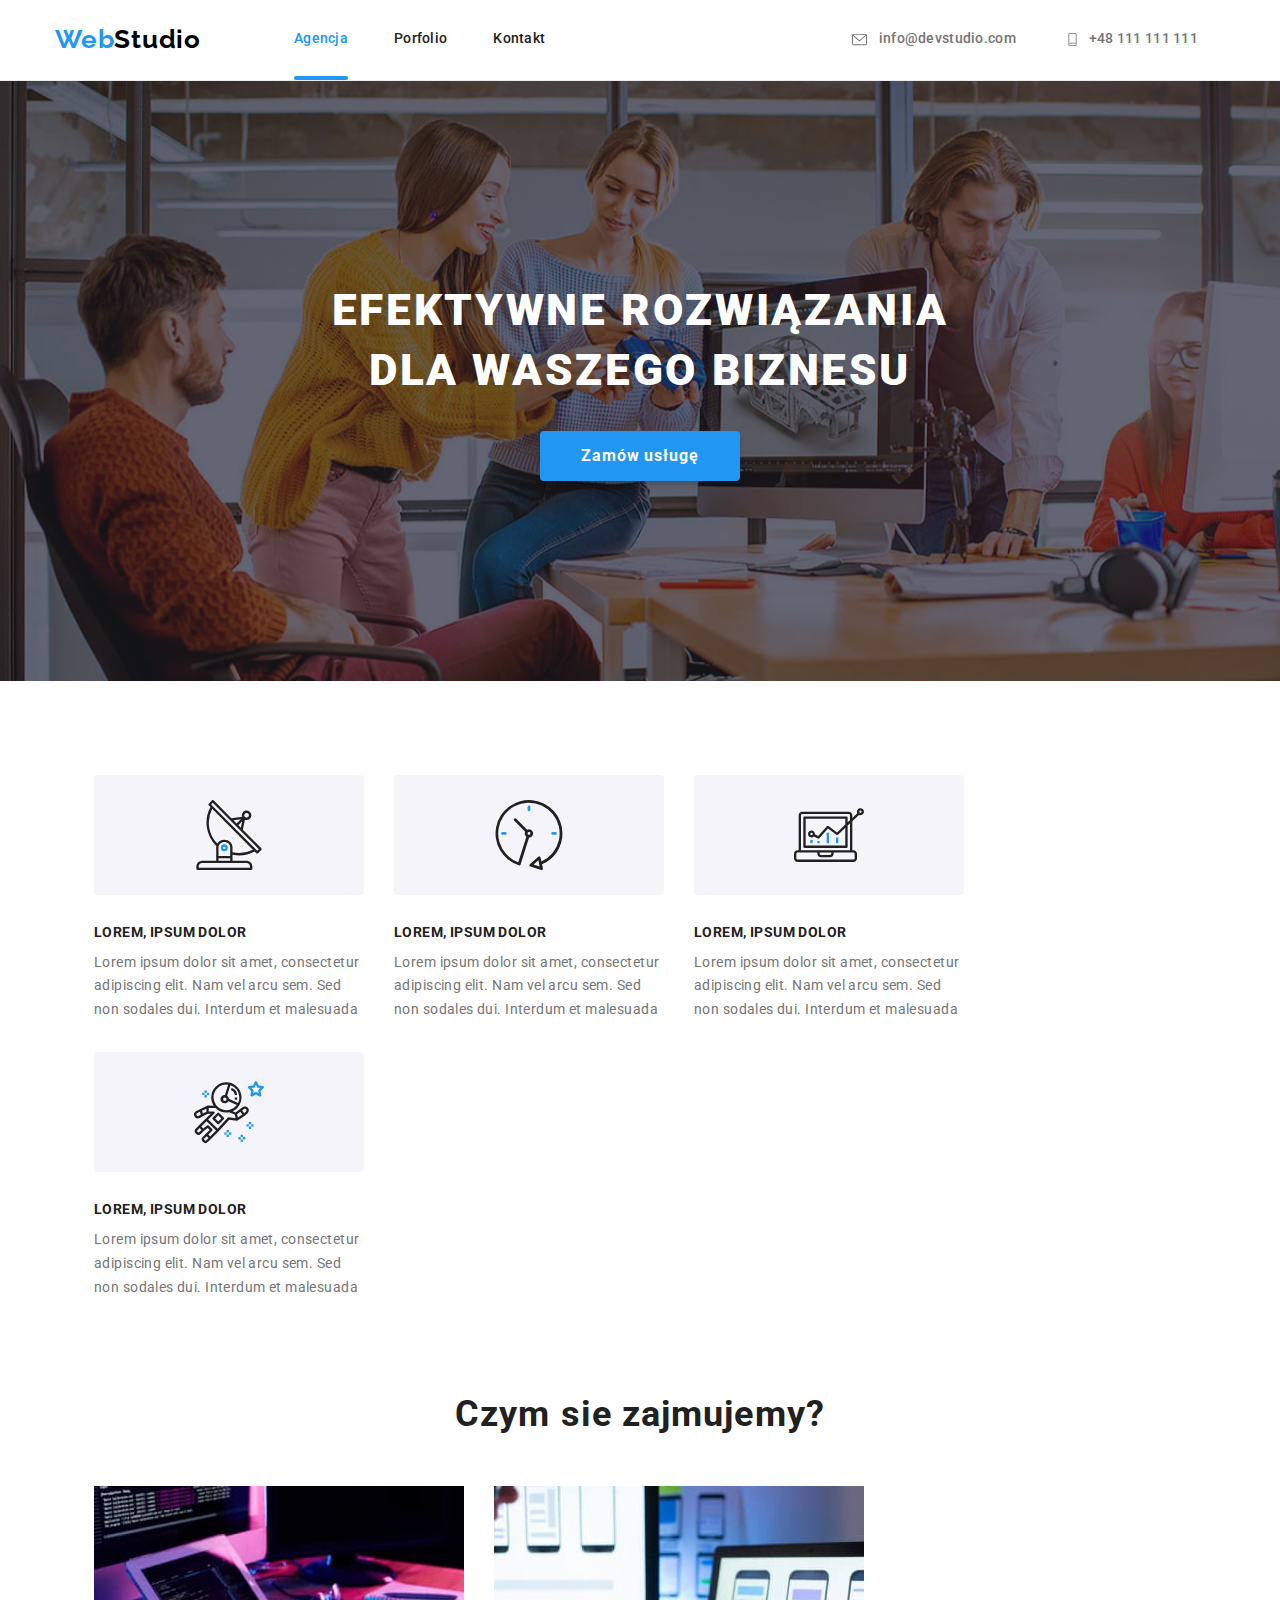
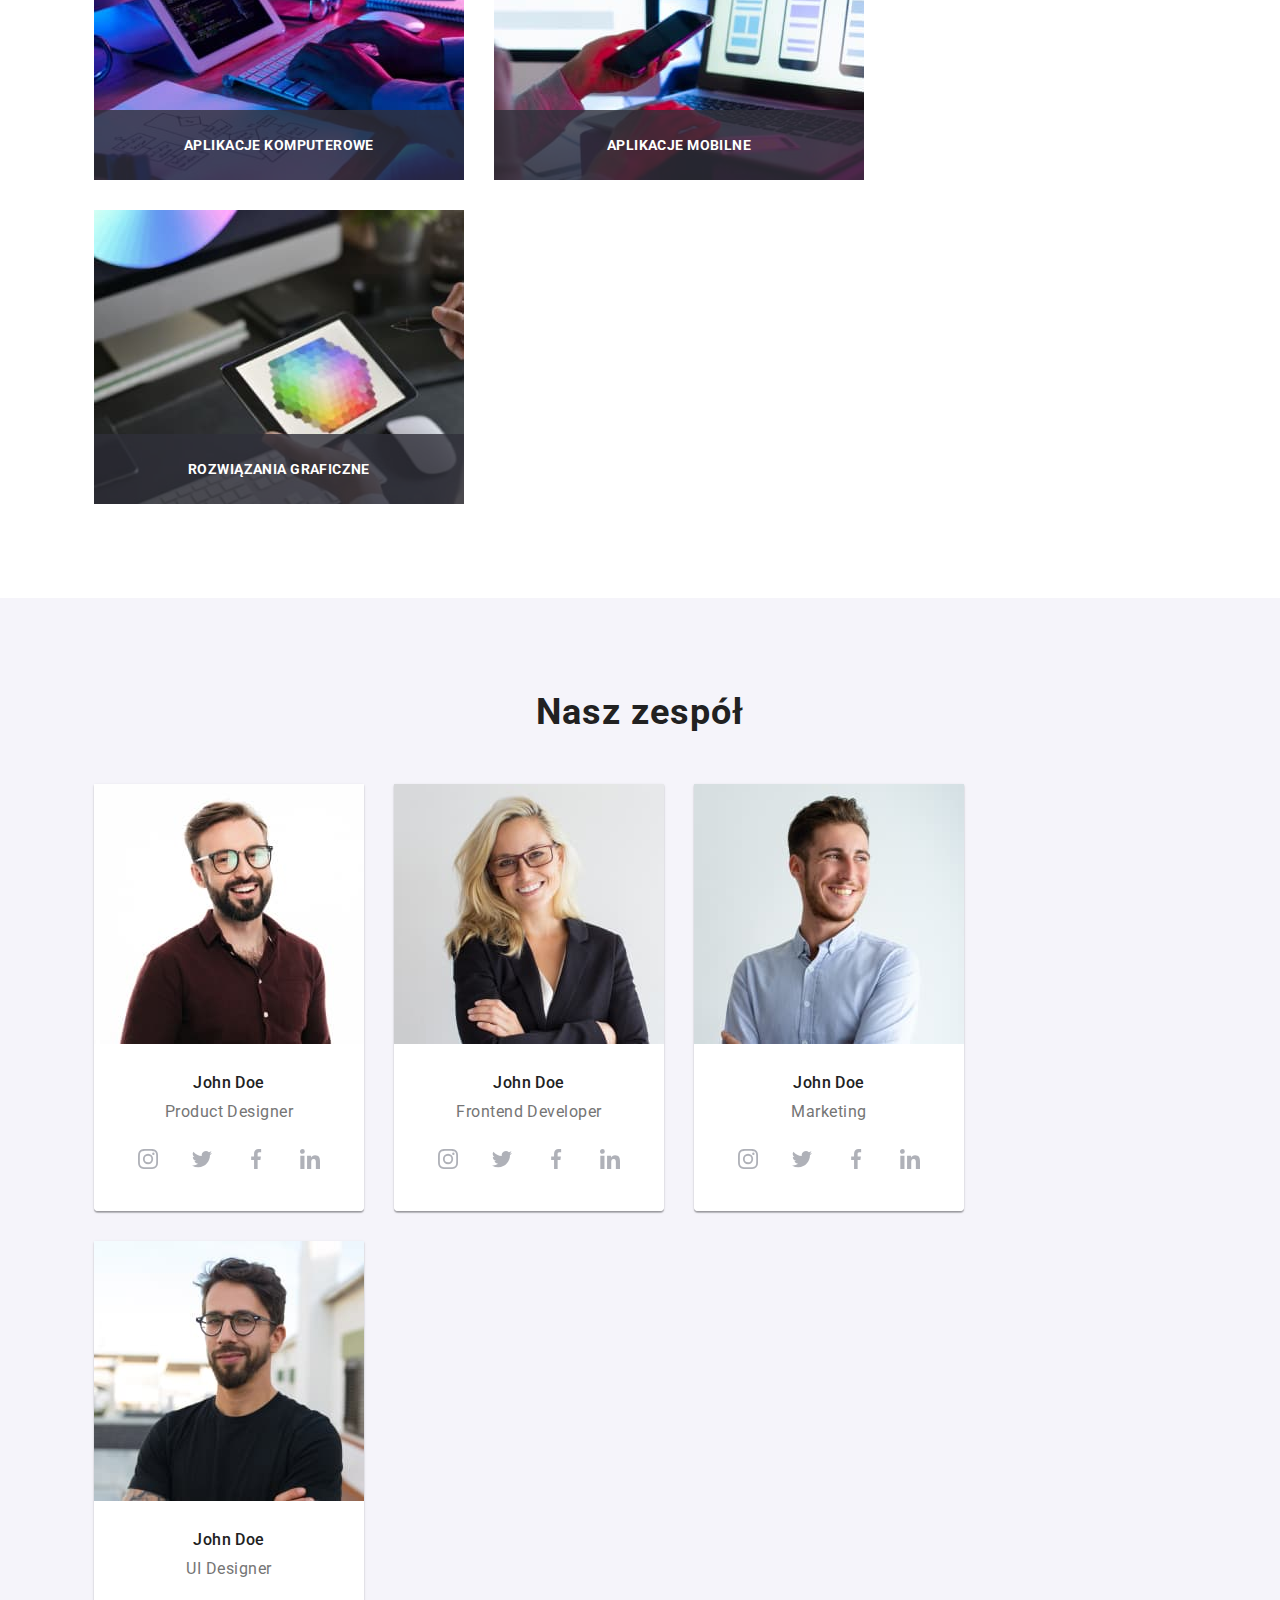
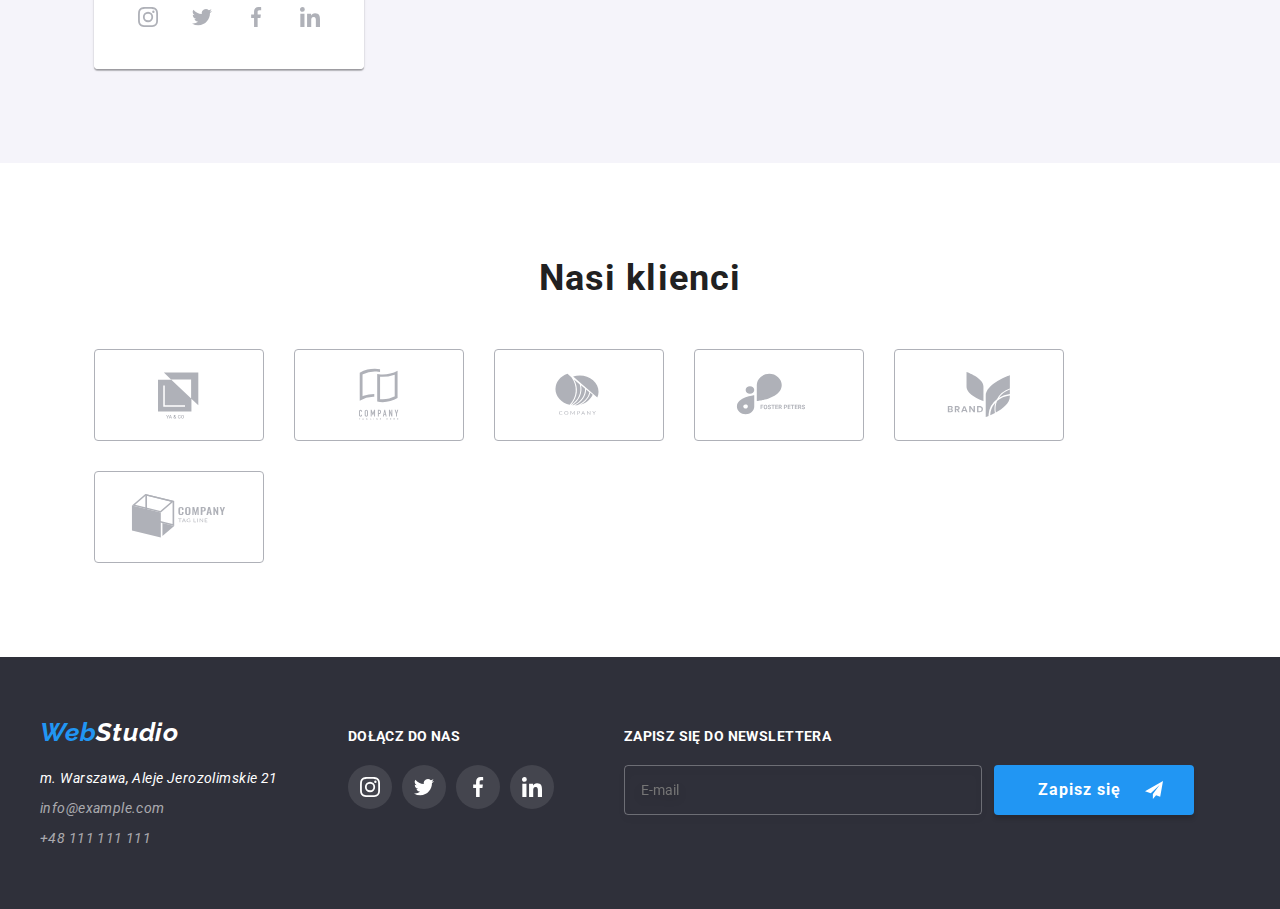
==== commit 714f826d: "header menu done" ====
--- a/index.html
+++ b/index.html
@@ -13,6 +13,7 @@
     />
     <!-- CSS stylesheet -->
     <link href="./css/main.min.css" rel="stylesheet" />
+    <meta name="viewport" content="width=device-width, initial-scale=1.0" />
     <title>Studio</title>
   </head>
   <body>
@@ -43,6 +44,16 @@
             +48 111 111 111
           </a>
         </div>
+
+        <button
+          class="header__menu-button js-open-menu"
+          aria-expanded="false"
+          aria-controls="mobile-menu"
+        >
+          <svg width="40" height="40" class="icon">
+            <use href="./images/icons.svg#icon-mobile-menu">
+          </svg>
+        </button>
       </div>
     </header>
     <main class="studio-main">
@@ -512,6 +523,33 @@
       </div>
     </div>
 
+    <div class="container header__menu js-menu-container" id="mobile-menu">
+      <button class="header__menu-button header__menu-button--close js-close-menu">
+        <svg width="40" height="40" class="icon">
+        <use href="./images/icons.svg#icon-mobile-menu-close"></use>
+        </svg>
+      </button>
+
+      <nav class="header__menu-nav">
+        <a href="./index.html" class="link header--current-page">Agencja</a>
+        <a href="./portfolio.html" class="link">Porfolio</a>
+        <a href="" class="link">Kontakt</a>
+      </nav>
+      <div class="header__menu-contact-block">
+        <a href="tel:+48111111111" class="link header__menu-phone">
+          +48 111 111 111
+        </a>
+        <a href="mailto:info@devstudio.com" class="link header__menu-email">info@devstudio.com</a>
+        <div class="header__menu-socials">
+          <a href="" class="link header__menu-socials-link">Instagram</a>
+          <a href="" class="link header__menu-socials-link">Twitter </a>
+          <a href="" class="link header__menu-socials-link">Facebook</a>
+          <a href="" class="link header__menu-socials-link">LinkedIn</a>
+        </div>
+      </div>
+    </div>
+
     <script src="./js/modal.js"></script>
+    <script src="./js/mobile-menu.js"></script>
   </body>
 </html>
--- a/css/main.min.css
+++ b/css/main.min.css
@@ -1 +1 @@
-body{font-family:"Roboto",sans-serif;color:#212121}ul{list-style:none;padding:0;margin:0}h1,h2,h3,p,figure{margin:0;padding:0}.section{padding:94px}.container{width:100%;max-width:1200px;margin:0 auto}.list{display:-webkit-box;display:-ms-flexbox;display:flex;-ms-flex-wrap:wrap;flex-wrap:wrap}.logo{font-family:"Raleway",sans-serif;font-weight:700;font-size:26px;line-height:1.19;letter-spacing:.03em}.logo--blue-web{color:#2196f3}.icon{fill:currentColor}.button{cursor:pointer;outline:none;-webkit-box-shadow:0px 4px 4px rgba(0,0,0,.15);box-shadow:0px 4px 4px rgba(0,0,0,.15);border-radius:4px;border:none;-webkit-transition-property:color,background;transition-property:color,background;-webkit-transition-duration:250ms;transition-duration:250ms;-webkit-transition-timing-function:cubic-bezier(0.4, 0, 0.2, 1);transition-timing-function:cubic-bezier(0.4, 0, 0.2, 1)}.link{outline:none;text-decoration:none;color:#212121;-webkit-transition:color 250ms cubic-bezier(0.4, 0, 0.2, 1);transition:color 250ms cubic-bezier(0.4, 0, 0.2, 1)}.link:hover,.link:focus{color:#2196f3}.socials{display:-webkit-box;display:-ms-flexbox;display:flex;-ms-flex-wrap:nowrap;flex-wrap:nowrap;gap:10px;padding-top:16px;padding-bottom:30px;-webkit-box-pack:center;-ms-flex-pack:center;justify-content:center;-webkit-box-align:center;-ms-flex-align:center;align-items:center}.socials__icon{color:#afb1b8;display:-webkit-box;display:-ms-flexbox;display:flex;-webkit-box-pack:center;-ms-flex-pack:center;justify-content:center;-webkit-box-align:center;-ms-flex-align:center;align-items:center;width:44px;height:44px;border-radius:50%;-webkit-transition-property:color,background-color;transition-property:color,background-color;-webkit-transition-duration:250ms;transition-duration:250ms;-webkit-transition-timing-function:cubic-bezier(0.4, 0, 0.2, 1);transition-timing-function:cubic-bezier(0.4, 0, 0.2, 1)}.socials__icon:hover,.socials__icon:focus{background-color:#2196f3;color:#fff}.header{font-weight:500;font-size:14px;line-height:1.14;letter-spacing:.02em;border-bottom:1px solid #ececec;position:static}.header__container{display:-webkit-box;display:-ms-flexbox;display:flex;-webkit-box-pack:justify;-ms-flex-pack:justify;justify-content:space-between;-webkit-box-align:center;-ms-flex-align:center;align-items:center;padding-top:24px;padding-bottom:25px}.header__navLogo{display:-webkit-box;display:-ms-flexbox;display:flex;-webkit-box-pack:center;-ms-flex-pack:center;justify-content:center;-webkit-box-align:center;-ms-flex-align:center;align-items:center;-ms-flex-wrap:nowrap;flex-wrap:nowrap;gap:93px}.header__logo{color:#000}.header__logo:hover,.header__logo:focus{color:#000}.header__nav{display:-webkit-box;display:-ms-flexbox;display:flex;-webkit-box-align:center;-ms-flex-align:center;align-items:center;gap:46px}.header--current-page{position:relative;display:block;color:#2196f3}.header--current-page:visited{color:#2196f3}.header--current-page::after{content:"";position:absolute;height:4px;top:45px;left:0;right:0;background-color:#2196f3;border-radius:2px}.header__contact-block{display:-webkit-box;display:-ms-flexbox;display:flex;-ms-flex-wrap:nowrap;flex-wrap:nowrap;gap:50px;padding-right:27px}.header__contact{color:#757575;display:-webkit-box;display:-ms-flexbox;display:flex;-ms-flex-wrap:nowrap;flex-wrap:nowrap;-webkit-box-align:center;-ms-flex-align:center;align-items:center;gap:10px}.studio-main{background-color:#2f303a;color:#fff;text-align:center;margin:0 auto;width:100%}.studio-main--background{width:100%;background:-webkit-gradient(linear, left bottom, left top, from(rgba(47, 48, 58, 0.4)), to(rgba(47, 48, 58, 0.4))),url(../images/background-main.jpg),no-repeat,center,1600px;background:linear-gradient(to top, rgba(47, 48, 58, 0.4), rgba(47, 48, 58, 0.4)),url(../images/background-main.jpg),no-repeat,center,1600px}.studio-main__header{font-weight:900;font-size:44px;line-height:1.36;text-transform:uppercase;letter-spacing:.06em;width:696px;margin-bottom:30px}.studio-main__container{display:-webkit-box;display:-ms-flexbox;display:flex;-webkit-box-orient:vertical;-webkit-box-direction:normal;-ms-flex-direction:column;flex-direction:column;-webkit-box-pack:center;-ms-flex-pack:center;justify-content:center;-webkit-box-align:center;-ms-flex-align:center;align-items:center;padding:200px 0}.studio-main__button{width:200px;height:50px;color:#fff;background:#2196f3;text-align:center;font-weight:700;font-size:16px;line-height:1.87;letter-spacing:.06em;padding:10px}.studio-main__button:hover,.studio-main__button:focus{color:#2196f3;background:#fff}.work__container{display:-webkit-box;display:-ms-flexbox;display:flex;-webkit-box-pack:center;-ms-flex-pack:center;justify-content:center;-webkit-box-align:center;-ms-flex-align:center;align-items:center}.work__lorem-list{display:-webkit-box;display:-ms-flexbox;display:flex;gap:30px}.work__lorem-list-item{width:270px}.work__lorem-title{font-weight:700;font-size:14px;line-height:1.14;letter-spacing:.03em;text-transform:uppercase;margin-top:30px;margin-bottom:10px}.work__lorem-description{color:#757575;font-size:14px;line-height:1.71;letter-spacing:.03em;margin-left:0}.work__icon-block{width:270px;height:120px;background-color:#f5f4fa;border-radius:4px;text-align:center;padding-top:25px}.work__work-header{font-size:36px;line-height:1.16;text-align:center;letter-spacing:.03em;margin-bottom:50px;margin-top:94px}.work__work-list{display:-webkit-box;display:-ms-flexbox;display:flex;gap:30px}.work__work-list-item{height:294px;position:relative;text-align:center}.work__work-image-description{display:-webkit-box;display:-ms-flexbox;display:flex;-webkit-box-pack:center;-ms-flex-pack:center;justify-content:center;-webkit-box-align:center;-ms-flex-align:center;align-items:center;position:absolute;bottom:0;width:100%;height:70px;font-style:normal;font-weight:700;font-size:14px;line-height:16px;letter-spacing:.03em;text-transform:uppercase;color:#fff;background:rgba(47,48,58,.8)}.team{background:#f5f4fa}.team__header{font-size:36px;line-height:1.16;text-align:center;letter-spacing:.03em;margin-bottom:50px}.team__list{display:-webkit-box;display:-ms-flexbox;display:flex;gap:30px}.team__card{display:-webkit-box;display:-ms-flexbox;display:flex;-webkit-box-orient:vertical;-webkit-box-direction:normal;-ms-flex-direction:column;flex-direction:column;-webkit-box-pack:center;-ms-flex-pack:center;justify-content:center;border-radius:0px 0px 4px 4px;-webkit-box-shadow:0px 1px 3px rgba(0,0,0,.12),0px 1px 1px rgba(0,0,0,.14),0px 2px 1px rgba(0,0,0,.2);box-shadow:0px 1px 3px rgba(0,0,0,.12),0px 1px 1px rgba(0,0,0,.14),0px 2px 1px rgba(0,0,0,.2)}.team__card-description{background:#fff;padding-top:30px;border-radius:0px 0px 4px 4px}.team__card-name{font-weight:500;font-size:16px;line-height:1.18;text-align:center;letter-spacing:.03em;margin-bottom:10px}.team__card-job{font-size:16px;color:#757575;line-height:1.18;text-align:center;letter-spacing:.03em}.clients__header{font-weight:700;font-size:36px;line-height:42px;text-align:center;letter-spacing:.03em;padding-bottom:50px}.clients__list{gap:30px}.clients__logo{width:170px;height:92px;border:solid 1px;border-color:#afb1b8;border-radius:4px;display:-webkit-box;display:-ms-flexbox;display:flex;-webkit-box-pack:center;-ms-flex-pack:center;justify-content:center;-webkit-box-align:center;-ms-flex-align:center;align-items:center;color:#afb1b8;-webkit-transition-property:border-color,color;transition-property:border-color,color;-webkit-transition-duration:250ms;transition-duration:250ms;-webkit-transition-timing-function:cubic-bezier(0.4, 0, 0.2, 1);transition-timing-function:cubic-bezier(0.4, 0, 0.2, 1)}.clients__logo:hover,.clients__logo:focus{color:#2196f3;border-color:#2196f3}.footer{background:#2f303a;color:#fff;font-size:14px;line-height:1.5;letter-spacing:.03em}.footer__container{display:-webkit-box;display:-ms-flexbox;display:flex;-ms-flex-wrap:wrap;flex-wrap:wrap;-webkit-box-pack:start;-ms-flex-pack:start;justify-content:flex-start;-webkit-box-align:baseline;-ms-flex-align:baseline;align-items:baseline;gap:70px;padding-top:60px;padding-bottom:60px}.footer__logo,.footer__logo:hover,.footer__logo:focus{color:#fff;padding-bottom:20px}.footer__list{display:-webkit-box;display:-ms-flexbox;display:flex;-webkit-box-orient:vertical;-webkit-box-direction:normal;-ms-flex-direction:column;flex-direction:column;-webkit-box-pack:start;-ms-flex-pack:start;justify-content:flex-start;gap:9px}.footer__list--margin-bottom{margin-bottom:11px}.footer__contacts{color:rgba(255,255,255,.6)}.footer__connections-header{font-style:normal;font-weight:700;font-size:14px;line-height:1.14;letter-spacing:.03em;text-transform:uppercase}.footer__socials{padding:0;padding-top:20px}.footer__socials-icon{background-color:rgba(255,255,255,.1);color:#fff}.footer__newsletter-header{font-weight:700;font-size:14px;line-height:1.14;letter-spacing:.03em;text-transform:uppercase;margin-bottom:20px}.footer__form{display:-webkit-box;display:-ms-flexbox;display:flex;-ms-flex-wrap:nowrap;flex-wrap:nowrap}.footer__form-field{width:358px;height:50px;padding:15px 16px;margin-right:12px;color:rgba(255,255,255,.6);background-color:rgba(0,0,0,0);border:1px solid rgba(255,255,255,.3);-webkit-filter:drop-shadow(0px 4px 4px rgba(0, 0, 0, 0.15));filter:drop-shadow(0px 4px 4px rgba(0, 0, 0, 0.15));border-radius:4px}.footer__form-button{display:-webkit-inline-box;display:-ms-inline-flexbox;display:inline-flex;-ms-flex-wrap:nowrap;flex-wrap:nowrap;-webkit-box-align:center;-ms-flex-align:center;align-items:center;-webkit-box-pack:center;-ms-flex-pack:center;justify-content:center;gap:24px;width:200px;height:50px;padding:10px 42px;padding-right:28px;background-color:#2196f3;-webkit-box-shadow:0px 4px 4px rgba(0,0,0,.15);box-shadow:0px 4px 4px rgba(0,0,0,.15);font-weight:700;font-size:16px;line-height:1.875;text-align:center;letter-spacing:.06em;color:#fff}.footer__form-button:hover,.footer__form-button:focus{background-color:#fff;color:#2196f3}.backdrop{display:-webkit-box;display:-ms-flexbox;display:flex;position:fixed;opacity:1;left:0;top:0;right:0;bottom:0;width:100vw;height:100vh;background-color:rgba(0,0,0,.2);-webkit-transition-property:opacity 1s ease-in-out 50ms;transition-property:opacity 1s ease-in-out 50ms}.is-hidden{opacity:0;visibility:hidden;pointer-events:none;-webkit-transition-property:opacity,visibility;transition-property:opacity,visibility;-webkit-transition-delay:50ms;transition-delay:50ms;-webkit-transition-duration:1s;transition-duration:1s;-webkit-transition-timing-function:ease-in-out;transition-timing-function:ease-in-out}.is-hidden .modal{scale:0;-webkit-transition-property:scale;transition-property:scale;-webkit-transition-delay:50ms;transition-delay:50ms;-webkit-transition-duration:1s;transition-duration:1s;-webkit-transition-timing-function:ease-in-out;transition-timing-function:ease-in-out}.modal{scale:1;opacity:1;margin:auto;width:528px;height:581px;background:#fff;-webkit-box-shadow:0px 1px 3px rgba(0,0,0,.12),0px 1px 1px rgba(0,0,0,.14),0px 2px 1px rgba(0,0,0,.2);box-shadow:0px 1px 3px rgba(0,0,0,.12),0px 1px 1px rgba(0,0,0,.14),0px 2px 1px rgba(0,0,0,.2);border-radius:4px;-webkit-transition-property:opacity,scale;transition-property:opacity,scale;-webkit-transition-delay:50ms;transition-delay:50ms;-webkit-transition-duration:1s;transition-duration:1s;-webkit-transition-timing-function:ease-in-out;transition-timing-function:ease-in-out}.modal__button--close{position:relative;left:calc(100% - 38px);top:8px;width:30px;height:30px;background-color:rgba(0,0,0,0);border:1px solid rgba(0,0,0,.1);border-radius:50%;padding:0}.modal__button--send{width:200px;height:50px;background-color:#2196f3;-webkit-box-shadow:0px 4px 4px rgba(0,0,0,.15);box-shadow:0px 4px 4px rgba(0,0,0,.15);border:0;border-radius:4px;font-weight:700;font-size:16px;line-height:1.875;text-align:center;letter-spacing:.06em;color:#fff;-webkit-transition-property:color,background-color;transition-property:color,background-color;-webkit-transition-duration:250ms;transition-duration:250ms;-webkit-transition-timing-function:cubic-bezier(0.4, 0, 0.2, 1);transition-timing-function:cubic-bezier(0.4, 0, 0.2, 1)}.modal__button--send:hover,.modal__button--send:focus{background-color:#fff;color:#2196f3}.modal__form{position:absolute;bottom:0;width:100%;height:calc(100% - 40px);display:-webkit-box;display:-ms-flexbox;display:flex;-ms-flex-wrap:wrap;flex-wrap:wrap;-webkit-box-pack:center;-ms-flex-pack:center;justify-content:center;-webkit-box-align:stretch;-ms-flex-align:stretch;align-items:stretch;padding:40px;padding-top:0}.modal__header{font-weight:700;font-size:20px;line-height:1.15;text-align:center;letter-spacing:.03em}.modal__fields-block{width:100%;display:-webkit-box;display:-ms-flexbox;display:flex;-webkit-box-orient:vertical;-webkit-box-direction:normal;-ms-flex-direction:column;flex-direction:column;-webkit-box-pack:center;-ms-flex-pack:center;justify-content:center;-webkit-box-align:stretch;-ms-flex-align:stretch;align-items:stretch;margin-top:12px;margin-bottom:10px}.modal__fields-header{margin-bottom:4px;font-size:12px;line-height:1.16;letter-spacing:.01em;color:#757575}.modal__field{position:relative}.modal__field-input{display:block;-webkit-box-sizing:border-box;box-sizing:border-box;height:40px;outline:none;padding:11px 0;padding-left:42px;margin-bottom:10px;width:100%;border:1px solid rgba(33,33,33,.2);border-radius:4px;color:#000;-webkit-transition-property:border-color,color;transition-property:border-color,color;-webkit-transition-duration:250ms;transition-duration:250ms;-webkit-transition-timing-function:cubic-bezier(0.4, 0, 0.2, 1);transition-timing-function:cubic-bezier(0.4, 0, 0.2, 1)}.modal__field-input:focus-within,.modal__field-input:focus-within+.icon{border-color:#2196f3;fill:#2196f3;-webkit-transition-property:border-color,fill;transition-property:border-color,fill;-webkit-transition-duration:250ms;transition-duration:250ms;-webkit-transition-timing-function:cubic-bezier(0.4, 0, 0.2, 1);transition-timing-function:cubic-bezier(0.4, 0, 0.2, 1)}.modal__field-icon{position:absolute;top:11px;left:12px}.modal__field-textarea{height:120px;padding:12px 16px;resize:none;font-size:12px}.modal__field-textarea::-webkit-input-placeholder{font-size:12px;line-height:14px;letter-spacing:.01em;color:rgba(117,117,117,.5)}.modal__field-textarea::-moz-placeholder{font-size:12px;line-height:14px;letter-spacing:.01em;color:rgba(117,117,117,.5)}.modal__field-textarea:-ms-input-placeholder{font-size:12px;line-height:14px;letter-spacing:.01em;color:rgba(117,117,117,.5)}.modal__field-textarea::-ms-input-placeholder{font-size:12px;line-height:14px;letter-spacing:.01em;color:rgba(117,117,117,.5)}.modal__field-textarea::placeholder{font-size:12px;line-height:14px;letter-spacing:.01em;color:rgba(117,117,117,.5)}.modal__terms{display:-webkit-inline-box;display:-ms-inline-flexbox;display:inline-flex;-webkit-box-align:center;-ms-flex-align:center;align-items:center;margin-bottom:30px}.modal__terms-header{position:relative;font-size:14px;line-height:1.71;letter-spacing:.03em;color:#757575;padding-left:23px}.modal__terms-checkbox{display:none}.modal__terms-icon--checked{position:absolute;opacity:0;-webkit-transition-property:opacity;transition-property:opacity;-webkit-transition-duration:250ms;transition-duration:250ms;-webkit-transition-timing-function:cubic-bezier(0.4, 0, 0.2, 1);transition-timing-function:cubic-bezier(0.4, 0, 0.2, 1)}.modal__terms-icon--unchecked{position:absolute;opacity:1;-webkit-transition-property:opacity;transition-property:opacity;-webkit-transition-duration:250ms;transition-duration:250ms;-webkit-transition-timing-function:cubic-bezier(0.4, 0, 0.2, 1);transition-timing-function:cubic-bezier(0.4, 0, 0.2, 1)}.modal__terms input[type=checkbox]:checked+svg+.modal__terms-icon--unchecked{opacity:0;-webkit-transition-property:opacity;transition-property:opacity;-webkit-transition-duration:250ms;transition-duration:250ms;-webkit-transition-timing-function:cubic-bezier(0.4, 0, 0.2, 1);transition-timing-function:cubic-bezier(0.4, 0, 0.2, 1)}.modal__terms input[type=checkbox]:checked+.modal__terms-icon--checked{opacity:1;-webkit-transition-property:opacity;transition-property:opacity;-webkit-transition-duration:250ms;transition-duration:250ms;-webkit-transition-timing-function:cubic-bezier(0.4, 0, 0.2, 1);transition-timing-function:cubic-bezier(0.4, 0, 0.2, 1)}.modal__terms-link{color:#2196f3}.portfolio__buttons{display:-webkit-box;display:-ms-flexbox;display:flex;gap:8px;-webkit-box-pack:center;-ms-flex-pack:center;justify-content:center}.portfolio__buttons-item{background-color:#f5f4fa;font-weight:500;font-size:16px;line-height:1.62;border:0;border-radius:4px;padding:6px 22px;-webkit-transition-property:color,background-color,-webkit-box-shadow;transition-property:color,background-color,-webkit-box-shadow;transition-property:color,background-color,box-shadow;transition-property:color,background-color,box-shadow,-webkit-box-shadow;-webkit-transition-duration:250ms;transition-duration:250ms;-webkit-transition-timing-function:cubic-bezier(0.4, 0, 0.2, 1);transition-timing-function:cubic-bezier(0.4, 0, 0.2, 1)}.portfolio__buttons-item:hover,.portfolio__buttons-item:focus{background-color:#2196f3;color:#fff;-webkit-box-shadow:0px 3px 1px rgba(0,0,0,.1),0px 1px 2px rgba(0,0,0,.08),0px 2px 2px rgba(0,0,0,.12);box-shadow:0px 3px 1px rgba(0,0,0,.1),0px 1px 2px rgba(0,0,0,.08),0px 2px 2px rgba(0,0,0,.12)}.grid{padding-top:50px}.grid__list{display:-webkit-box;display:-ms-flexbox;display:flex;-ms-flex-wrap:wrap;flex-wrap:wrap;gap:30px}.grid__list-item{-ms-flex-preferred-size:calc((100% - 99px)/3);flex-basis:calc((100% - 99px)/3)}.grid__card{display:-webkit-box;display:-ms-flexbox;display:flex;-webkit-box-orient:vertical;-webkit-box-direction:normal;-ms-flex-direction:column;flex-direction:column;-webkit-box-pack:center;-ms-flex-pack:center;justify-content:center;position:relative;overflow:hidden;-webkit-transition-property:color,-webkit-box-shadow;transition-property:color,-webkit-box-shadow;transition-property:color,box-shadow;transition-property:color,box-shadow,-webkit-box-shadow;-webkit-transition-duration:250ms;transition-duration:250ms;-webkit-transition-timing-function:cubic-bezier(0.4, 0, 0.2, 1);transition-timing-function:cubic-bezier(0.4, 0, 0.2, 1)}.grid__card-bottom{background-color:#fff;color:#000;padding:20px 23px;border:1px solid #eee;border-top:0;z-index:2}.grid__card-title{font-weight:700;font-size:18px;line-height:2}.grid__card-type{font-size:16px;line-height:1.87}.grid__link:hover .grid__card,.grid__link:focus .grid__card{color:#212121;-webkit-box-shadow:0px 1px 1px rgba(0,0,0,.12),0px 4px 4px rgba(0,0,0,.06),1px 4px 6px rgba(0,0,0,.16);box-shadow:0px 1px 1px rgba(0,0,0,.12),0px 4px 4px rgba(0,0,0,.06),1px 4px 6px rgba(0,0,0,.16)}.grid__image-description{display:-webkit-box;display:-ms-flexbox;display:flex;-webkit-box-align:center;-ms-flex-align:center;align-items:center;z-index:1;width:100%;height:294px;padding-left:24px;padding-right:45px;background-color:rgba(33,150,243,.9);color:#fff;position:absolute;top:0;left:0;right:0;bottom:0;font-style:normal;font-size:18px;line-height:28px;letter-spacing:.03em;-webkit-transform:translateY(100%);transform:translateY(100%);-webkit-transition:-webkit-transform 250ms cubic-bezier(0.4, 0, 0.2, 1);transition:-webkit-transform 250ms cubic-bezier(0.4, 0, 0.2, 1);transition:transform 250ms cubic-bezier(0.4, 0, 0.2, 1);transition:transform 250ms cubic-bezier(0.4, 0, 0.2, 1), -webkit-transform 250ms cubic-bezier(0.4, 0, 0.2, 1)}.grid__link:hover .grid__image-description,.grid__link:focus .grid__image-description{-webkit-transform:translateY(0);transform:translateY(0)}/*# sourceMappingURL=main.min.css.map */+body{font-family:"Roboto",sans-serif;color:#212121}ul{list-style:none;padding:0;margin:0}h1,h2,h3,p,figure{margin:0;padding:0}.section{padding:60px 15px}@media screen and (min-width: 1200px){.section{padding:94px}}.container{width:100%;margin:0 auto}@media screen and (min-width: 1200px){.container{max-width:1200px}}.list{display:-webkit-box;display:-ms-flexbox;display:flex;-ms-flex-wrap:wrap;flex-wrap:wrap}.logo{font-family:"Raleway",sans-serif;font-weight:700;font-size:24px;line-height:1.16;letter-spacing:.03em}.logo--blue-web{color:#2196f3}@media screen and (min-width: 1200px){.logo{font-size:26px;line-height:1.19}}.icon{fill:currentColor}.button{cursor:pointer;outline:none;-webkit-box-shadow:0px 4px 4px rgba(0,0,0,.15);box-shadow:0px 4px 4px rgba(0,0,0,.15);border-radius:4px;border:none;-webkit-transition-property:color,background;transition-property:color,background;-webkit-transition-duration:250ms;transition-duration:250ms;-webkit-transition-timing-function:cubic-bezier(0.4, 0, 0.2, 1);transition-timing-function:cubic-bezier(0.4, 0, 0.2, 1)}.link{outline:none;text-decoration:none;color:#212121;-webkit-transition:color 250ms cubic-bezier(0.4, 0, 0.2, 1);transition:color 250ms cubic-bezier(0.4, 0, 0.2, 1)}.link:hover,.link:focus{color:#2196f3}.socials{display:-webkit-box;display:-ms-flexbox;display:flex;-ms-flex-wrap:nowrap;flex-wrap:nowrap;gap:10px;padding-top:16px;padding-bottom:30px;-webkit-box-pack:center;-ms-flex-pack:center;justify-content:center;-webkit-box-align:center;-ms-flex-align:center;align-items:center}.socials__icon{color:#afb1b8;display:-webkit-box;display:-ms-flexbox;display:flex;-webkit-box-pack:center;-ms-flex-pack:center;justify-content:center;-webkit-box-align:center;-ms-flex-align:center;align-items:center;width:44px;height:44px;border-radius:50%;-webkit-transition-property:color,background-color;transition-property:color,background-color;-webkit-transition-duration:250ms;transition-duration:250ms;-webkit-transition-timing-function:cubic-bezier(0.4, 0, 0.2, 1);transition-timing-function:cubic-bezier(0.4, 0, 0.2, 1)}.socials__icon:hover,.socials__icon:focus{background-color:#2196f3;color:#fff}.header{font-weight:500;font-size:14px;line-height:1.14;letter-spacing:.02em;border-bottom:1px solid #ececec;position:static}.header__container{display:-webkit-box;display:-ms-flexbox;display:flex;-webkit-box-pack:justify;-ms-flex-pack:justify;justify-content:space-between;-webkit-box-align:center;-ms-flex-align:center;align-items:center;padding:10px 15px}@media screen and (min-width: 1200px){.header__container{padding-top:24px;padding-bottom:25px}}.header__navLogo{display:-webkit-box;display:-ms-flexbox;display:flex;-webkit-box-pack:center;-ms-flex-pack:center;justify-content:center;-webkit-box-align:center;-ms-flex-align:center;align-items:center;-ms-flex-wrap:nowrap;flex-wrap:nowrap;gap:93px}.header__logo{color:#000}.header__logo:hover,.header__logo:focus{color:#000}.header__nav{display:none}@media(min-width: 767px){.header__nav{display:-webkit-box;display:-ms-flexbox;display:flex;-webkit-box-align:center;-ms-flex-align:center;align-items:center;gap:46px}}.header--current-page{position:relative;display:block;color:#2196f3}.header--current-page:visited{color:#2196f3}@media(min-width: 767px){.header--current-page::after{content:"";position:absolute;height:4px;top:45px;left:0;right:0;background-color:#2196f3;border-radius:2px}}.header__contact-block{display:none}@media(min-width: 767px){.header__contact-block{display:-webkit-box;display:-ms-flexbox;display:flex;-ms-flex-wrap:nowrap;flex-wrap:nowrap;gap:50px;padding-right:27px}}.header__contact{color:#757575;display:-webkit-box;display:-ms-flexbox;display:flex;-ms-flex-wrap:nowrap;flex-wrap:nowrap;-webkit-box-align:center;-ms-flex-align:center;align-items:center;gap:10px}.header__menu{visibility:hidden;position:fixed;top:0;left:0;width:100vw;height:100vh;padding:48px 40px;background-color:#fff;display:-webkit-box;display:-ms-flexbox;display:flex;-webkit-box-orient:vertical;-webkit-box-direction:normal;-ms-flex-direction:column;flex-direction:column;-webkit-box-pack:justify;-ms-flex-pack:justify;justify-content:space-between;-webkit-transform:translateX(100%);transform:translateX(100%);-webkit-transition-property:visibility,-webkit-transform;transition-property:visibility,-webkit-transform;transition-property:transform,visibility;transition-property:transform,visibility,-webkit-transform;-webkit-transition-duration:250ms;transition-duration:250ms;-webkit-transition-timing-function:cubic-bezier(0.4, 0, 0.2, 1);transition-timing-function:cubic-bezier(0.4, 0, 0.2, 1)}.header__menu--open{visibility:visible;-webkit-transform:translateX(0);transform:translateX(0)}.header__menu-button{cursor:pointer;outline:none;margin:0;padding:0;background-color:rgba(0,0,0,0);color:#000;border:none}.header__menu-button:hover,.header__menu-button:focus{color:#2196f3}.header__menu-button--close{position:absolute;top:16px;right:16px}@media(min-width: 480px){.header__menu-button{display:none}}.header__menu-nav{font-weight:500;font-size:40px;line-height:1.17;letter-spacing:.02em;display:-webkit-box;display:-ms-flexbox;display:flex;-ms-flex-wrap:nowrap;flex-wrap:nowrap;-webkit-box-orient:vertical;-webkit-box-direction:normal;-ms-flex-direction:column;flex-direction:column;gap:36px}.header__menu-contact-block{display:-webkit-box;display:-ms-flexbox;display:flex;-webkit-box-orient:vertical;-webkit-box-direction:normal;-ms-flex-direction:column;flex-direction:column;-webkit-box-pack:center;-ms-flex-pack:center;justify-content:center;gap:32px}.header__menu-phone{font-weight:500;font-size:34px;line-height:1.17;letter-spacing:.02em;color:#2196f3}.header__menu-email{font-weight:500;font-size:24px;line-height:1.16;letter-spacing:.02em;color:#757575}.header__menu-socials{display:-webkit-box;display:-ms-flexbox;display:flex;-ms-flex-wrap:wrap;flex-wrap:wrap;font-weight:500;font-size:18px;line-height:1.22;letter-spacing:.02em;padding-top:32px}.header__menu-socials-link{color:#2196f3}.header__menu-socials .link:nth-last-of-type(n + 2){padding-right:10px;border-right:1px solid rgba(33,33,33,.2)}.header__menu-socials .link:nth-of-type(n + 2){padding-left:10px}.studio-main{background-color:#2f303a;color:#fff;text-align:center;margin:0 auto;width:100%}.studio-main--background{width:100%;background:-webkit-gradient(linear, left bottom, left top, from(rgba(47, 48, 58, 0.4)), to(rgba(47, 48, 58, 0.4))),url(../images/background-main.jpg),no-repeat,center,1600px;background:linear-gradient(to top, rgba(47, 48, 58, 0.4), rgba(47, 48, 58, 0.4)),url(../images/background-main.jpg),no-repeat,center,1600px}.studio-main__header{font-weight:900;font-size:44px;line-height:1.36;text-transform:uppercase;letter-spacing:.06em;width:696px;margin-bottom:30px}.studio-main__container{display:-webkit-box;display:-ms-flexbox;display:flex;-webkit-box-orient:vertical;-webkit-box-direction:normal;-ms-flex-direction:column;flex-direction:column;-webkit-box-pack:center;-ms-flex-pack:center;justify-content:center;-webkit-box-align:center;-ms-flex-align:center;align-items:center;padding:200px 0}.studio-main__button{width:200px;height:50px;color:#fff;background:#2196f3;text-align:center;font-weight:700;font-size:16px;line-height:1.87;letter-spacing:.06em;padding:10px}.studio-main__button:hover,.studio-main__button:focus{color:#2196f3;background:#fff}.work__container{display:-webkit-box;display:-ms-flexbox;display:flex;-webkit-box-orient:vertical;-webkit-box-direction:normal;-ms-flex-direction:column;flex-direction:column;-webkit-box-pack:center;-ms-flex-pack:center;justify-content:center;-webkit-box-align:center;-ms-flex-align:center;align-items:center}.work__lorem-list{display:-webkit-box;display:-ms-flexbox;display:flex;gap:30px}.work__lorem-list-item{width:270px}.work__lorem-title{font-weight:700;font-size:14px;line-height:1.14;letter-spacing:.03em;text-transform:uppercase;margin-top:30px;margin-bottom:10px}.work__lorem-description{color:#757575;font-size:14px;line-height:1.71;letter-spacing:.03em;margin-left:0}.work__icon-block{width:270px;height:120px;background-color:#f5f4fa;border-radius:4px;text-align:center;padding-top:25px}.work__work-header{font-size:36px;line-height:1.16;text-align:center;letter-spacing:.03em;margin-bottom:50px;margin-top:94px}.work__work-list{display:-webkit-box;display:-ms-flexbox;display:flex;gap:30px}.work__work-list-item{height:294px;position:relative;text-align:center}.work__work-image-description{display:-webkit-box;display:-ms-flexbox;display:flex;-webkit-box-pack:center;-ms-flex-pack:center;justify-content:center;-webkit-box-align:center;-ms-flex-align:center;align-items:center;position:absolute;bottom:0;width:100%;height:70px;font-style:normal;font-weight:700;font-size:14px;line-height:16px;letter-spacing:.03em;text-transform:uppercase;color:#fff;background:rgba(47,48,58,.8)}.team{background:#f5f4fa}.team__header{font-size:36px;line-height:1.16;text-align:center;letter-spacing:.03em;margin-bottom:50px}.team__list{display:-webkit-box;display:-ms-flexbox;display:flex;gap:30px}.team__card{display:-webkit-box;display:-ms-flexbox;display:flex;-webkit-box-orient:vertical;-webkit-box-direction:normal;-ms-flex-direction:column;flex-direction:column;-webkit-box-pack:center;-ms-flex-pack:center;justify-content:center;border-radius:0px 0px 4px 4px;-webkit-box-shadow:0px 1px 3px rgba(0,0,0,.12),0px 1px 1px rgba(0,0,0,.14),0px 2px 1px rgba(0,0,0,.2);box-shadow:0px 1px 3px rgba(0,0,0,.12),0px 1px 1px rgba(0,0,0,.14),0px 2px 1px rgba(0,0,0,.2)}.team__card-description{background:#fff;padding-top:30px;border-radius:0px 0px 4px 4px}.team__card-name{font-weight:500;font-size:16px;line-height:1.18;text-align:center;letter-spacing:.03em;margin-bottom:10px}.team__card-job{font-size:16px;color:#757575;line-height:1.18;text-align:center;letter-spacing:.03em}.clients__header{font-weight:700;font-size:36px;line-height:42px;text-align:center;letter-spacing:.03em;padding-bottom:50px}.clients__list{gap:30px}.clients__logo{width:170px;height:92px;border:solid 1px;border-color:#afb1b8;border-radius:4px;display:-webkit-box;display:-ms-flexbox;display:flex;-webkit-box-pack:center;-ms-flex-pack:center;justify-content:center;-webkit-box-align:center;-ms-flex-align:center;align-items:center;color:#afb1b8;-webkit-transition-property:border-color,color;transition-property:border-color,color;-webkit-transition-duration:250ms;transition-duration:250ms;-webkit-transition-timing-function:cubic-bezier(0.4, 0, 0.2, 1);transition-timing-function:cubic-bezier(0.4, 0, 0.2, 1)}.clients__logo:hover,.clients__logo:focus{color:#2196f3;border-color:#2196f3}.footer{background:#2f303a;color:#fff;font-size:14px;line-height:1.5;letter-spacing:.03em}.footer__container{display:-webkit-box;display:-ms-flexbox;display:flex;-ms-flex-wrap:wrap;flex-wrap:wrap;-webkit-box-pack:start;-ms-flex-pack:start;justify-content:flex-start;-webkit-box-align:baseline;-ms-flex-align:baseline;align-items:baseline;gap:70px;padding-top:60px;padding-bottom:60px}.footer__logo,.footer__logo:hover,.footer__logo:focus{color:#fff;padding-bottom:20px}.footer__list{display:-webkit-box;display:-ms-flexbox;display:flex;-webkit-box-orient:vertical;-webkit-box-direction:normal;-ms-flex-direction:column;flex-direction:column;-webkit-box-pack:start;-ms-flex-pack:start;justify-content:flex-start;gap:9px}.footer__list--margin-bottom{margin-bottom:11px}.footer__contacts{color:rgba(255,255,255,.6)}.footer__connections-header{font-style:normal;font-weight:700;font-size:14px;line-height:1.14;letter-spacing:.03em;text-transform:uppercase}.footer__socials{padding:0;padding-top:20px}.footer__socials-icon{background-color:rgba(255,255,255,.1);color:#fff}.footer__newsletter-header{font-weight:700;font-size:14px;line-height:1.14;letter-spacing:.03em;text-transform:uppercase;margin-bottom:20px}.footer__form{display:-webkit-box;display:-ms-flexbox;display:flex;-ms-flex-wrap:nowrap;flex-wrap:nowrap}.footer__form-field{width:358px;height:50px;padding:15px 16px;margin-right:12px;color:rgba(255,255,255,.6);background-color:rgba(0,0,0,0);border:1px solid rgba(255,255,255,.3);-webkit-filter:drop-shadow(0px 4px 4px rgba(0, 0, 0, 0.15));filter:drop-shadow(0px 4px 4px rgba(0, 0, 0, 0.15));border-radius:4px}.footer__form-button{display:-webkit-inline-box;display:-ms-inline-flexbox;display:inline-flex;-ms-flex-wrap:nowrap;flex-wrap:nowrap;-webkit-box-align:center;-ms-flex-align:center;align-items:center;-webkit-box-pack:center;-ms-flex-pack:center;justify-content:center;gap:24px;width:200px;height:50px;padding:10px 42px;padding-right:28px;background-color:#2196f3;-webkit-box-shadow:0px 4px 4px rgba(0,0,0,.15);box-shadow:0px 4px 4px rgba(0,0,0,.15);font-weight:700;font-size:16px;line-height:1.875;text-align:center;letter-spacing:.06em;color:#fff}.footer__form-button:hover,.footer__form-button:focus{background-color:#fff;color:#2196f3}.backdrop{display:-webkit-box;display:-ms-flexbox;display:flex;position:fixed;opacity:1;left:0;top:0;right:0;bottom:0;width:100vw;height:100vh;background-color:rgba(0,0,0,.2);-webkit-transition-property:opacity 1s ease-in-out 50ms;transition-property:opacity 1s ease-in-out 50ms}.is-hidden{opacity:0;visibility:hidden;pointer-events:none;-webkit-transition-property:opacity,visibility;transition-property:opacity,visibility;-webkit-transition-delay:50ms;transition-delay:50ms;-webkit-transition-duration:1s;transition-duration:1s;-webkit-transition-timing-function:ease-in-out;transition-timing-function:ease-in-out}.is-hidden .modal{scale:0;-webkit-transition-property:scale;transition-property:scale;-webkit-transition-delay:50ms;transition-delay:50ms;-webkit-transition-duration:1s;transition-duration:1s;-webkit-transition-timing-function:ease-in-out;transition-timing-function:ease-in-out}.modal{scale:1;opacity:1;margin:auto;width:528px;height:581px;background:#fff;-webkit-box-shadow:0px 1px 3px rgba(0,0,0,.12),0px 1px 1px rgba(0,0,0,.14),0px 2px 1px rgba(0,0,0,.2);box-shadow:0px 1px 3px rgba(0,0,0,.12),0px 1px 1px rgba(0,0,0,.14),0px 2px 1px rgba(0,0,0,.2);border-radius:4px;-webkit-transition-property:opacity,scale;transition-property:opacity,scale;-webkit-transition-delay:50ms;transition-delay:50ms;-webkit-transition-duration:1s;transition-duration:1s;-webkit-transition-timing-function:ease-in-out;transition-timing-function:ease-in-out}.modal__button--close{position:relative;left:calc(100% - 38px);top:8px;width:30px;height:30px;background-color:rgba(0,0,0,0);border:1px solid rgba(0,0,0,.1);border-radius:50%;padding:0}.modal__button--send{width:200px;height:50px;background-color:#2196f3;-webkit-box-shadow:0px 4px 4px rgba(0,0,0,.15);box-shadow:0px 4px 4px rgba(0,0,0,.15);border:0;border-radius:4px;font-weight:700;font-size:16px;line-height:1.875;text-align:center;letter-spacing:.06em;color:#fff;-webkit-transition-property:color,background-color;transition-property:color,background-color;-webkit-transition-duration:250ms;transition-duration:250ms;-webkit-transition-timing-function:cubic-bezier(0.4, 0, 0.2, 1);transition-timing-function:cubic-bezier(0.4, 0, 0.2, 1)}.modal__button--send:hover,.modal__button--send:focus{background-color:#fff;color:#2196f3}.modal__form{position:absolute;bottom:0;width:100%;height:calc(100% - 40px);display:-webkit-box;display:-ms-flexbox;display:flex;-ms-flex-wrap:wrap;flex-wrap:wrap;-webkit-box-pack:center;-ms-flex-pack:center;justify-content:center;-webkit-box-align:stretch;-ms-flex-align:stretch;align-items:stretch;padding:40px;padding-top:0}.modal__header{font-weight:700;font-size:20px;line-height:1.15;text-align:center;letter-spacing:.03em}.modal__fields-block{width:100%;display:-webkit-box;display:-ms-flexbox;display:flex;-webkit-box-orient:vertical;-webkit-box-direction:normal;-ms-flex-direction:column;flex-direction:column;-webkit-box-pack:center;-ms-flex-pack:center;justify-content:center;-webkit-box-align:stretch;-ms-flex-align:stretch;align-items:stretch;margin-top:12px;margin-bottom:10px}.modal__fields-header{margin-bottom:4px;font-size:12px;line-height:1.16;letter-spacing:.01em;color:#757575}.modal__field{position:relative}.modal__field-input{display:block;-webkit-box-sizing:border-box;box-sizing:border-box;height:40px;outline:none;padding:11px 0;padding-left:42px;margin-bottom:10px;width:100%;border:1px solid rgba(33,33,33,.2);border-radius:4px;color:#000;-webkit-transition-property:border-color,color;transition-property:border-color,color;-webkit-transition-duration:250ms;transition-duration:250ms;-webkit-transition-timing-function:cubic-bezier(0.4, 0, 0.2, 1);transition-timing-function:cubic-bezier(0.4, 0, 0.2, 1)}.modal__field-input:focus-within,.modal__field-input:focus-within+.icon{border-color:#2196f3;fill:#2196f3;-webkit-transition-property:border-color,fill;transition-property:border-color,fill;-webkit-transition-duration:250ms;transition-duration:250ms;-webkit-transition-timing-function:cubic-bezier(0.4, 0, 0.2, 1);transition-timing-function:cubic-bezier(0.4, 0, 0.2, 1)}.modal__field-icon{position:absolute;top:11px;left:12px}.modal__field-textarea{height:120px;padding:12px 16px;resize:none;font-size:12px}.modal__field-textarea::-webkit-input-placeholder{font-size:12px;line-height:14px;letter-spacing:.01em;color:rgba(117,117,117,.5)}.modal__field-textarea::-moz-placeholder{font-size:12px;line-height:14px;letter-spacing:.01em;color:rgba(117,117,117,.5)}.modal__field-textarea:-ms-input-placeholder{font-size:12px;line-height:14px;letter-spacing:.01em;color:rgba(117,117,117,.5)}.modal__field-textarea::-ms-input-placeholder{font-size:12px;line-height:14px;letter-spacing:.01em;color:rgba(117,117,117,.5)}.modal__field-textarea::placeholder{font-size:12px;line-height:14px;letter-spacing:.01em;color:rgba(117,117,117,.5)}.modal__terms{display:-webkit-inline-box;display:-ms-inline-flexbox;display:inline-flex;-webkit-box-align:center;-ms-flex-align:center;align-items:center;margin-bottom:30px}.modal__terms-header{position:relative;font-size:14px;line-height:1.71;letter-spacing:.03em;color:#757575;padding-left:23px}.modal__terms-checkbox{display:none}.modal__terms-icon--checked{position:absolute;opacity:0;-webkit-transition-property:opacity;transition-property:opacity;-webkit-transition-duration:250ms;transition-duration:250ms;-webkit-transition-timing-function:cubic-bezier(0.4, 0, 0.2, 1);transition-timing-function:cubic-bezier(0.4, 0, 0.2, 1)}.modal__terms-icon--unchecked{position:absolute;opacity:1;-webkit-transition-property:opacity;transition-property:opacity;-webkit-transition-duration:250ms;transition-duration:250ms;-webkit-transition-timing-function:cubic-bezier(0.4, 0, 0.2, 1);transition-timing-function:cubic-bezier(0.4, 0, 0.2, 1)}.modal__terms input[type=checkbox]:checked+svg+.modal__terms-icon--unchecked{opacity:0;-webkit-transition-property:opacity;transition-property:opacity;-webkit-transition-duration:250ms;transition-duration:250ms;-webkit-transition-timing-function:cubic-bezier(0.4, 0, 0.2, 1);transition-timing-function:cubic-bezier(0.4, 0, 0.2, 1)}.modal__terms input[type=checkbox]:checked+.modal__terms-icon--checked{opacity:1;-webkit-transition-property:opacity;transition-property:opacity;-webkit-transition-duration:250ms;transition-duration:250ms;-webkit-transition-timing-function:cubic-bezier(0.4, 0, 0.2, 1);transition-timing-function:cubic-bezier(0.4, 0, 0.2, 1)}.modal__terms-link{color:#2196f3}.portfolio__buttons{display:-webkit-box;display:-ms-flexbox;display:flex;gap:8px;-webkit-box-pack:center;-ms-flex-pack:center;justify-content:center}.portfolio__buttons-item{background-color:#f5f4fa;font-weight:500;font-size:16px;line-height:1.62;border:0;border-radius:4px;padding:6px 22px;-webkit-transition-property:color,background-color,-webkit-box-shadow;transition-property:color,background-color,-webkit-box-shadow;transition-property:color,background-color,box-shadow;transition-property:color,background-color,box-shadow,-webkit-box-shadow;-webkit-transition-duration:250ms;transition-duration:250ms;-webkit-transition-timing-function:cubic-bezier(0.4, 0, 0.2, 1);transition-timing-function:cubic-bezier(0.4, 0, 0.2, 1)}.portfolio__buttons-item:hover,.portfolio__buttons-item:focus{background-color:#2196f3;color:#fff;-webkit-box-shadow:0px 3px 1px rgba(0,0,0,.1),0px 1px 2px rgba(0,0,0,.08),0px 2px 2px rgba(0,0,0,.12);box-shadow:0px 3px 1px rgba(0,0,0,.1),0px 1px 2px rgba(0,0,0,.08),0px 2px 2px rgba(0,0,0,.12)}.grid{padding-top:50px}.grid__list{display:-webkit-box;display:-ms-flexbox;display:flex;-ms-flex-wrap:wrap;flex-wrap:wrap;gap:30px}.grid__list-item{-ms-flex-preferred-size:calc((100% - 99px)/3);flex-basis:calc((100% - 99px)/3)}.grid__card{display:-webkit-box;display:-ms-flexbox;display:flex;-webkit-box-orient:vertical;-webkit-box-direction:normal;-ms-flex-direction:column;flex-direction:column;-webkit-box-pack:center;-ms-flex-pack:center;justify-content:center;position:relative;overflow:hidden;-webkit-transition-property:color,-webkit-box-shadow;transition-property:color,-webkit-box-shadow;transition-property:color,box-shadow;transition-property:color,box-shadow,-webkit-box-shadow;-webkit-transition-duration:250ms;transition-duration:250ms;-webkit-transition-timing-function:cubic-bezier(0.4, 0, 0.2, 1);transition-timing-function:cubic-bezier(0.4, 0, 0.2, 1)}.grid__card-bottom{background-color:#fff;color:#000;padding:20px 23px;border:1px solid #eee;border-top:0;z-index:2}.grid__card-title{font-weight:700;font-size:18px;line-height:2}.grid__card-type{font-size:16px;line-height:1.87}.grid__link:hover .grid__card,.grid__link:focus .grid__card{color:#212121;-webkit-box-shadow:0px 1px 1px rgba(0,0,0,.12),0px 4px 4px rgba(0,0,0,.06),1px 4px 6px rgba(0,0,0,.16);box-shadow:0px 1px 1px rgba(0,0,0,.12),0px 4px 4px rgba(0,0,0,.06),1px 4px 6px rgba(0,0,0,.16)}.grid__image-description{display:-webkit-box;display:-ms-flexbox;display:flex;-webkit-box-align:center;-ms-flex-align:center;align-items:center;z-index:1;width:100%;height:294px;padding-left:24px;padding-right:45px;background-color:rgba(33,150,243,.9);color:#fff;position:absolute;top:0;left:0;right:0;bottom:0;font-style:normal;font-size:18px;line-height:28px;letter-spacing:.03em;-webkit-transform:translateY(100%);transform:translateY(100%);-webkit-transition:-webkit-transform 250ms cubic-bezier(0.4, 0, 0.2, 1);transition:-webkit-transform 250ms cubic-bezier(0.4, 0, 0.2, 1);transition:transform 250ms cubic-bezier(0.4, 0, 0.2, 1);transition:transform 250ms cubic-bezier(0.4, 0, 0.2, 1), -webkit-transform 250ms cubic-bezier(0.4, 0, 0.2, 1)}.grid__link:hover .grid__image-description,.grid__link:focus .grid__image-description{-webkit-transform:translateY(0);transform:translateY(0)}/*# sourceMappingURL=main.min.css.map */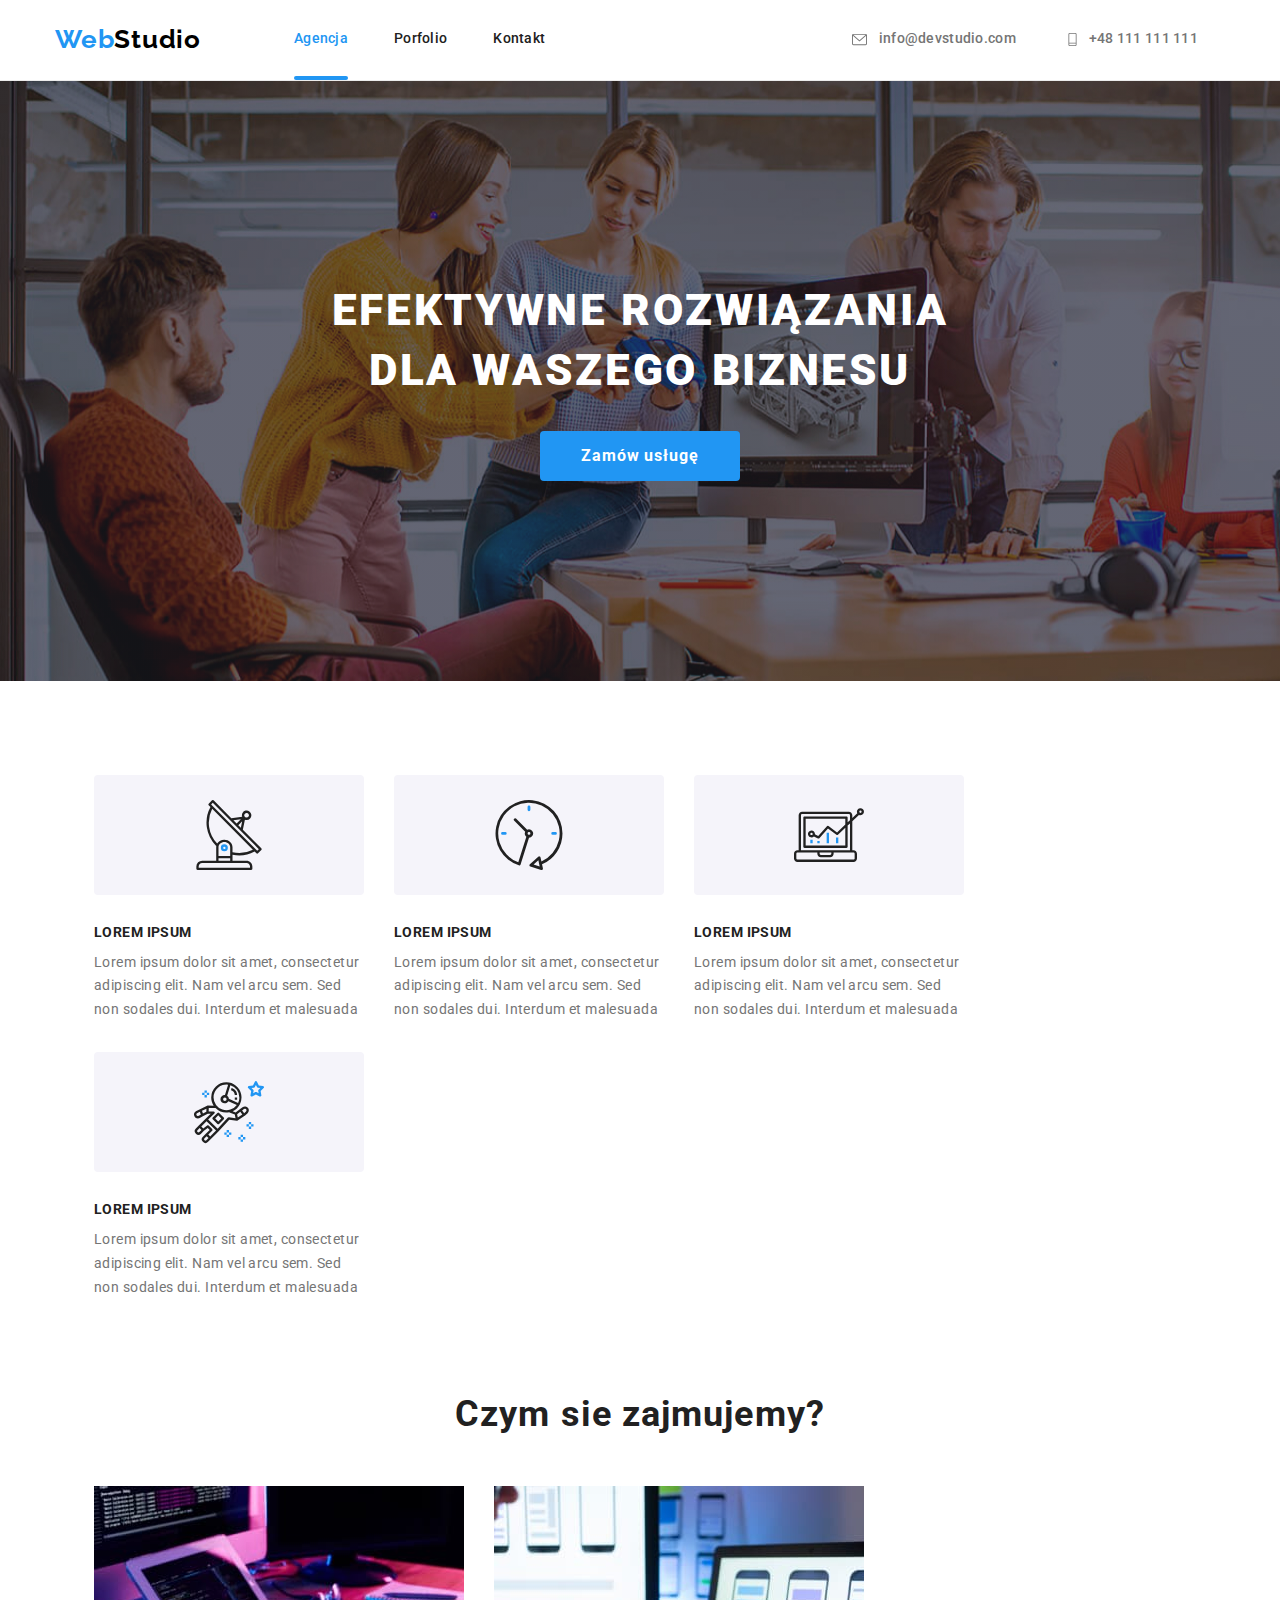
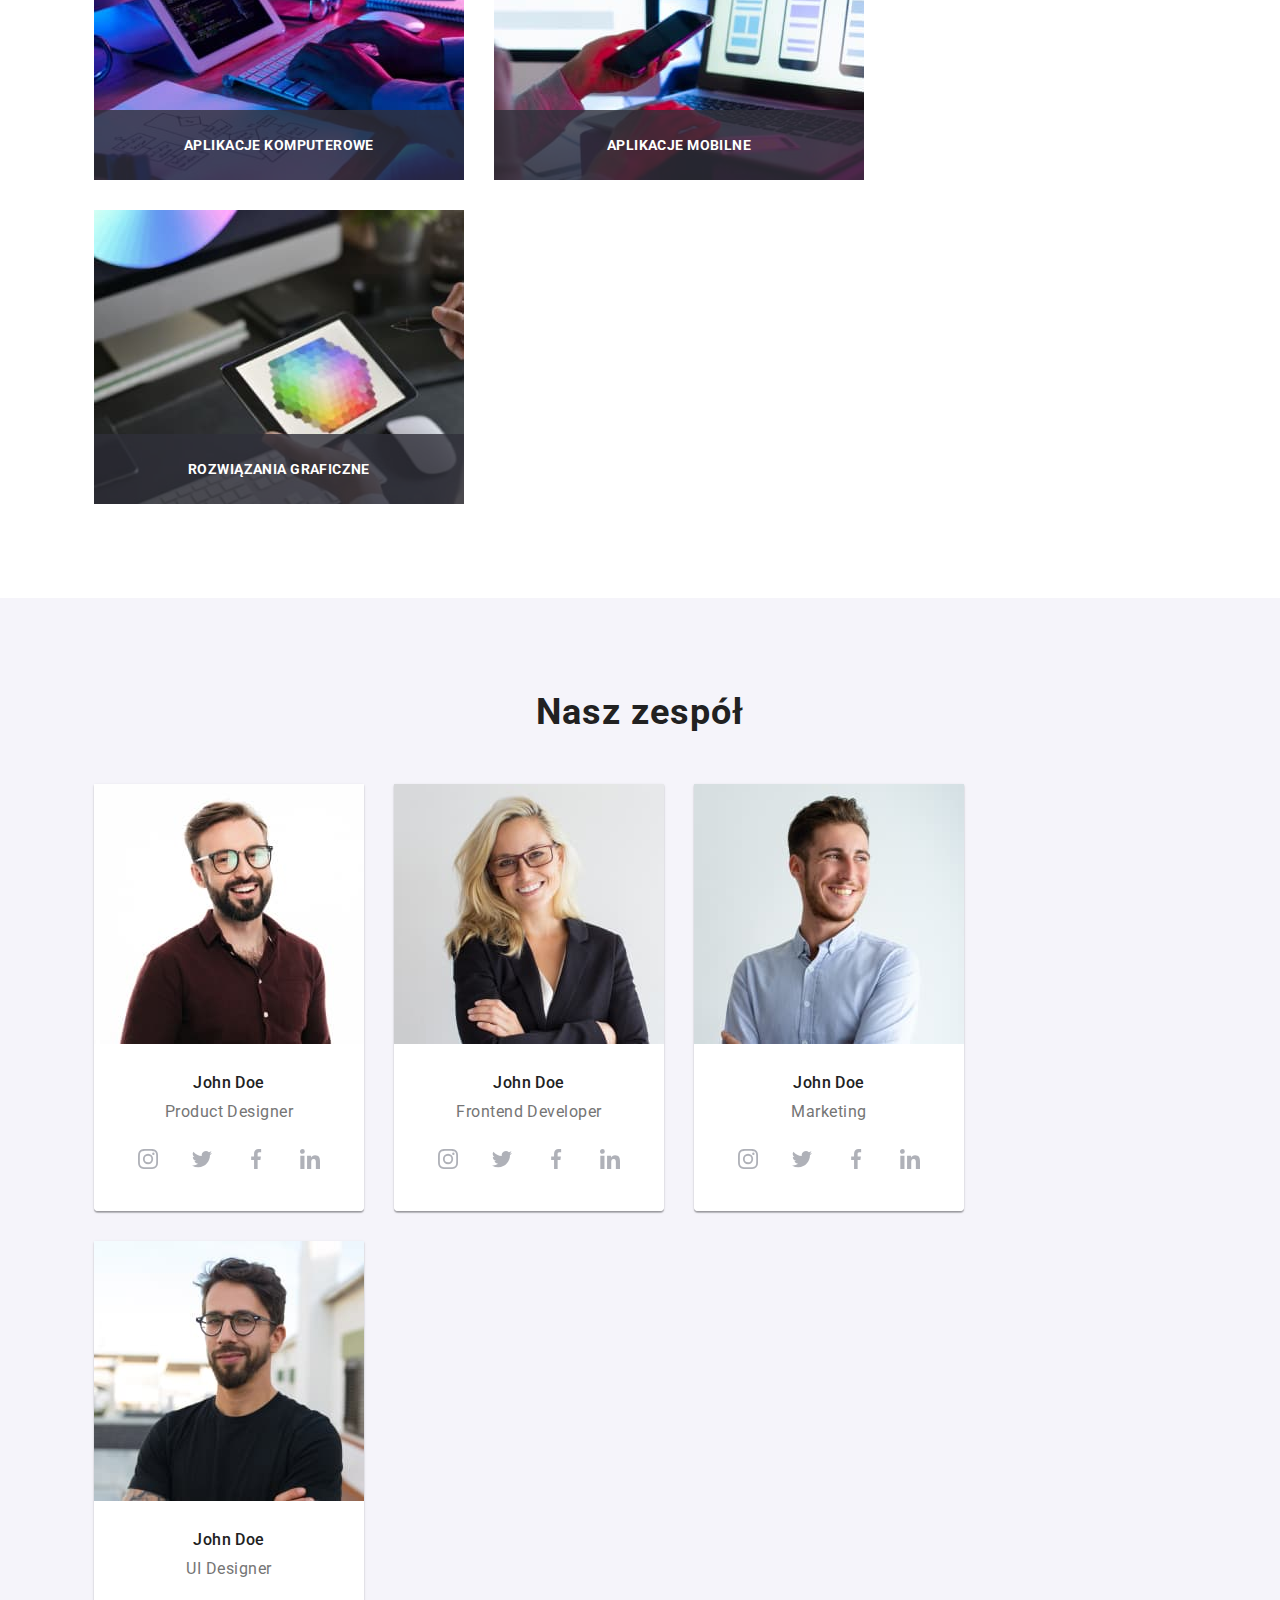
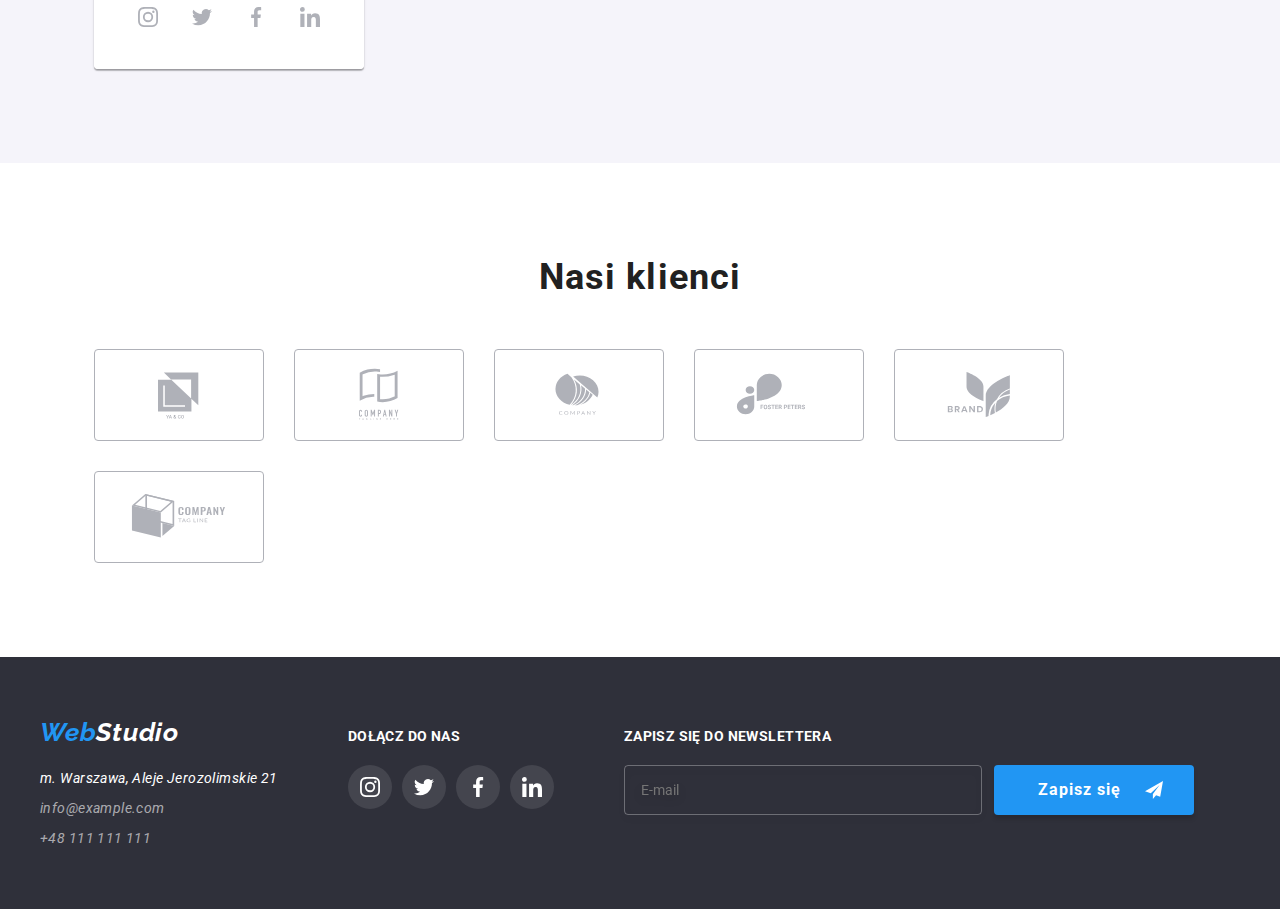
==== commit 0c39cf51: "almost done" ====
--- a/index.html
+++ b/index.html
@@ -81,7 +81,7 @@
                 <use href="images/icons.svg#icon-antenna-1"></use>
               </svg>
             </div>
-            <h3 class="work__lorem-title">Lorem, ipsum dolor</h3>
+            <h3 class="work__lorem-title">Lorem ipsum</h3>
             <p class="work__lorem-description">
               Lorem ipsum dolor sit amet, consectetur adipiscing elit. Nam vel
               arcu sem. Sed non sodales dui. Interdum et malesuada
@@ -93,7 +93,7 @@
                 <use href="images/icons.svg#icon-clock-1"></use>
               </svg>
             </div>
-            <h3 class="work__lorem-title">Lorem, ipsum dolor</h3>
+            <h3 class="work__lorem-title">Lorem ipsum</h3>
             <p class="work__lorem-description">
               Lorem ipsum dolor sit amet, consectetur adipiscing elit. Nam vel
               arcu sem. Sed non sodales dui. Interdum et malesuada
@@ -105,7 +105,7 @@
                 <use href="images/icons.svg#icon-diagram-1"></use>
               </svg>
             </div>
-            <h3 class="work__lorem-title">Lorem, ipsum dolor</h3>
+            <h3 class="work__lorem-title">Lorem ipsum</h3>
             <p class="work__lorem-description">
               Lorem ipsum dolor sit amet, consectetur adipiscing elit. Nam vel
               arcu sem. Sed non sodales dui. Interdum et malesuada
@@ -117,7 +117,7 @@
                 <use href="images/icons.svg#icon-astronaut-1"></use>
               </svg>
             </div>
-            <h3 class="work__lorem-title">Lorem, ipsum dolor</h3>
+            <h3 class="work__lorem-title">Lorem ipsum</h3>
             <p class="work__lorem-description">
               Lorem ipsum dolor sit amet, consectetur adipiscing elit. Nam vel
               arcu sem. Sed non sodales dui. Interdum et malesuada
@@ -165,7 +165,7 @@
       <div class="container">
         <h2 class="team__header">Nasz zespół</h2>
         <ul class="list team__list">
-          <li>
+          <li class="team__list-item">
             <figure class="team__card">
               <img
                 src="images/team1doe.jpg"
@@ -201,7 +201,7 @@
               </figcaption>
             </figure>
           </li>
-          <li>
+          <li class="team__list-item">
             <figure class="team__card">
               <img
                 src="images/team2doe.jpg"
@@ -237,7 +237,7 @@
               </figcaption>
             </figure>
           </li>
-          <li>
+          <li class="team__list-item">
             <figure class="team__card">
               <img
                 src="images/team3doe.jpg"
@@ -273,7 +273,7 @@
               </figcaption>
             </figure>
           </li>
-          <li>
+          <li class="team__list-item">
             <figure class="team__card">
               <img
                 src="images/team4doe.jpg"
@@ -316,42 +316,42 @@
       <div class="container">
         <h2 class="clients__header">Nasi klienci</h2>
         <ul class="list clients__list">
-          <li>
+          <li class="clients__list-item">
             <a href="" class="link clients__logo">
               <svg width="106" height="60" class="icon">
                 <use href="images/icons.svg#icon-client1"></use>
               </svg>
             </a>
           </li>
-          <li>
+          <li class="clients__list-item">
             <a href="" class="link clients__logo">
               <svg width="106" height="60" class="icon">
                 <use href="images/icons.svg#icon-client2"></use>
               </svg>
             </a>
           </li>
-          <li>
+          <li class="clients__list-item">
             <a href="" class="link clients__logo">
               <svg width="106" height="60" class="icon">
                 <use href="images/icons.svg#icon-client3"></use>
               </svg>
             </a>
           </li>
-          <li>
+          <li class="clients__list-item">
             <a href="" class="link clients__logo">
               <svg width="106" height="60" class="icon">
                 <use href="images/icons.svg#icon-client4"></use>
               </svg>
             </a>
           </li>
-          <li>
+          <li class="clients__list-item">
             <a href="" class="link clients__logo">
               <svg width="106" height="60" class="icon">
                 <use href="images/icons.svg#icon-client5"></use>
               </svg>
             </a>
           </li>
-          <li>
+          <li class="clients__list-item">
             <a href="" class="link clients__logo">
               <svg width="106" height="60" class="icon">
                 <use href="images/icons.svg#icon-client6"></use>
@@ -365,18 +365,18 @@
       <div class="container footer__container">
         <address class="footer__address">
           <ul class="list footer__list">
-            <li class="footer__list--margin-bottom">
+            <li class="footer__list-item footer__list--margin-bottom">
               <a href="index.html" class="link logo footer__logo"
                 ><span class="logo--blue-web">Web</span>Studio</a
               >
             </li>
-            <li>m. Warszawa, Aleje Jerozolimskie 21</li>
-            <li>
+            <li class="footer__list-item">m. Warszawa, Aleje Jerozolimskie 21</li>
+            <li class="footer__list-item">
               <a href="mailto:info@example.com" class="link footer__contacts"
                 >info@example.com</a
               >
             </li>
-            <li>
+            <li class="footer__list-item">
               <a href="tel:+48111111111" class="link footer__contacts"
                 >+48 111 111 111</a
               >
--- a/css/main.min.css
+++ b/css/main.min.css
@@ -1 +1 @@
-body{font-family:"Roboto",sans-serif;color:#212121}ul{list-style:none;padding:0;margin:0}h1,h2,h3,p,figure{margin:0;padding:0}.section{padding:60px 15px}@media screen and (min-width: 1200px){.section{padding:94px}}.container{width:100%;margin:0 auto}@media screen and (min-width: 1200px){.container{max-width:1200px}}.list{display:-webkit-box;display:-ms-flexbox;display:flex;-ms-flex-wrap:wrap;flex-wrap:wrap}.logo{font-family:"Raleway",sans-serif;font-weight:700;font-size:24px;line-height:1.16;letter-spacing:.03em}.logo--blue-web{color:#2196f3}@media screen and (min-width: 1200px){.logo{font-size:26px;line-height:1.19}}.icon{fill:currentColor}.button{cursor:pointer;outline:none;-webkit-box-shadow:0px 4px 4px rgba(0,0,0,.15);box-shadow:0px 4px 4px rgba(0,0,0,.15);border-radius:4px;border:none;-webkit-transition-property:color,background;transition-property:color,background;-webkit-transition-duration:250ms;transition-duration:250ms;-webkit-transition-timing-function:cubic-bezier(0.4, 0, 0.2, 1);transition-timing-function:cubic-bezier(0.4, 0, 0.2, 1)}.link{outline:none;text-decoration:none;color:#212121;-webkit-transition:color 250ms cubic-bezier(0.4, 0, 0.2, 1);transition:color 250ms cubic-bezier(0.4, 0, 0.2, 1)}.link:hover,.link:focus{color:#2196f3}.socials{display:-webkit-box;display:-ms-flexbox;display:flex;-ms-flex-wrap:nowrap;flex-wrap:nowrap;gap:10px;padding-top:16px;padding-bottom:30px;-webkit-box-pack:center;-ms-flex-pack:center;justify-content:center;-webkit-box-align:center;-ms-flex-align:center;align-items:center}.socials__icon{color:#afb1b8;display:-webkit-box;display:-ms-flexbox;display:flex;-webkit-box-pack:center;-ms-flex-pack:center;justify-content:center;-webkit-box-align:center;-ms-flex-align:center;align-items:center;width:44px;height:44px;border-radius:50%;-webkit-transition-property:color,background-color;transition-property:color,background-color;-webkit-transition-duration:250ms;transition-duration:250ms;-webkit-transition-timing-function:cubic-bezier(0.4, 0, 0.2, 1);transition-timing-function:cubic-bezier(0.4, 0, 0.2, 1)}.socials__icon:hover,.socials__icon:focus{background-color:#2196f3;color:#fff}.header{font-weight:500;font-size:14px;line-height:1.14;letter-spacing:.02em;border-bottom:1px solid #ececec;position:static}.header__container{display:-webkit-box;display:-ms-flexbox;display:flex;-webkit-box-pack:justify;-ms-flex-pack:justify;justify-content:space-between;-webkit-box-align:center;-ms-flex-align:center;align-items:center;padding:10px 15px}@media screen and (min-width: 1200px){.header__container{padding-top:24px;padding-bottom:25px}}.header__navLogo{display:-webkit-box;display:-ms-flexbox;display:flex;-webkit-box-pack:center;-ms-flex-pack:center;justify-content:center;-webkit-box-align:center;-ms-flex-align:center;align-items:center;-ms-flex-wrap:nowrap;flex-wrap:nowrap;gap:93px}.header__logo{color:#000}.header__logo:hover,.header__logo:focus{color:#000}.header__nav{display:none}@media(min-width: 767px){.header__nav{display:-webkit-box;display:-ms-flexbox;display:flex;-webkit-box-align:center;-ms-flex-align:center;align-items:center;gap:46px}}.header--current-page{position:relative;display:block;color:#2196f3}.header--current-page:visited{color:#2196f3}@media(min-width: 767px){.header--current-page::after{content:"";position:absolute;height:4px;top:45px;left:0;right:0;background-color:#2196f3;border-radius:2px}}.header__contact-block{display:none}@media(min-width: 767px){.header__contact-block{display:-webkit-box;display:-ms-flexbox;display:flex;-ms-flex-wrap:nowrap;flex-wrap:nowrap;gap:50px;padding-right:27px}}.header__contact{color:#757575;display:-webkit-box;display:-ms-flexbox;display:flex;-ms-flex-wrap:nowrap;flex-wrap:nowrap;-webkit-box-align:center;-ms-flex-align:center;align-items:center;gap:10px}.header__menu{visibility:hidden;position:fixed;top:0;left:0;width:100vw;height:100vh;padding:48px 40px;background-color:#fff;display:-webkit-box;display:-ms-flexbox;display:flex;-webkit-box-orient:vertical;-webkit-box-direction:normal;-ms-flex-direction:column;flex-direction:column;-webkit-box-pack:justify;-ms-flex-pack:justify;justify-content:space-between;-webkit-transform:translateX(100%);transform:translateX(100%);-webkit-transition-property:visibility,-webkit-transform;transition-property:visibility,-webkit-transform;transition-property:transform,visibility;transition-property:transform,visibility,-webkit-transform;-webkit-transition-duration:250ms;transition-duration:250ms;-webkit-transition-timing-function:cubic-bezier(0.4, 0, 0.2, 1);transition-timing-function:cubic-bezier(0.4, 0, 0.2, 1)}.header__menu--open{visibility:visible;-webkit-transform:translateX(0);transform:translateX(0)}.header__menu-button{cursor:pointer;outline:none;margin:0;padding:0;background-color:rgba(0,0,0,0);color:#000;border:none}.header__menu-button:hover,.header__menu-button:focus{color:#2196f3}.header__menu-button--close{position:absolute;top:16px;right:16px}@media(min-width: 480px){.header__menu-button{display:none}}.header__menu-nav{font-weight:500;font-size:40px;line-height:1.17;letter-spacing:.02em;display:-webkit-box;display:-ms-flexbox;display:flex;-ms-flex-wrap:nowrap;flex-wrap:nowrap;-webkit-box-orient:vertical;-webkit-box-direction:normal;-ms-flex-direction:column;flex-direction:column;gap:36px}.header__menu-contact-block{display:-webkit-box;display:-ms-flexbox;display:flex;-webkit-box-orient:vertical;-webkit-box-direction:normal;-ms-flex-direction:column;flex-direction:column;-webkit-box-pack:center;-ms-flex-pack:center;justify-content:center;gap:32px}.header__menu-phone{font-weight:500;font-size:34px;line-height:1.17;letter-spacing:.02em;color:#2196f3}.header__menu-email{font-weight:500;font-size:24px;line-height:1.16;letter-spacing:.02em;color:#757575}.header__menu-socials{display:-webkit-box;display:-ms-flexbox;display:flex;-ms-flex-wrap:wrap;flex-wrap:wrap;font-weight:500;font-size:18px;line-height:1.22;letter-spacing:.02em;padding-top:32px}.header__menu-socials-link{color:#2196f3}.header__menu-socials .link:nth-last-of-type(n + 2){padding-right:10px;border-right:1px solid rgba(33,33,33,.2)}.header__menu-socials .link:nth-of-type(n + 2){padding-left:10px}.studio-main{background-color:#2f303a;color:#fff;text-align:center;margin:0 auto;width:100%}.studio-main--background{width:100%;background:-webkit-gradient(linear, left bottom, left top, from(rgba(47, 48, 58, 0.4)), to(rgba(47, 48, 58, 0.4))),url(../images/background-main.jpg),no-repeat,center,1600px;background:linear-gradient(to top, rgba(47, 48, 58, 0.4), rgba(47, 48, 58, 0.4)),url(../images/background-main.jpg),no-repeat,center,1600px}.studio-main__header{font-weight:900;font-size:44px;line-height:1.36;text-transform:uppercase;letter-spacing:.06em;width:696px;margin-bottom:30px}.studio-main__container{display:-webkit-box;display:-ms-flexbox;display:flex;-webkit-box-orient:vertical;-webkit-box-direction:normal;-ms-flex-direction:column;flex-direction:column;-webkit-box-pack:center;-ms-flex-pack:center;justify-content:center;-webkit-box-align:center;-ms-flex-align:center;align-items:center;padding:200px 0}.studio-main__button{width:200px;height:50px;color:#fff;background:#2196f3;text-align:center;font-weight:700;font-size:16px;line-height:1.87;letter-spacing:.06em;padding:10px}.studio-main__button:hover,.studio-main__button:focus{color:#2196f3;background:#fff}.work__container{display:-webkit-box;display:-ms-flexbox;display:flex;-webkit-box-orient:vertical;-webkit-box-direction:normal;-ms-flex-direction:column;flex-direction:column;-webkit-box-pack:center;-ms-flex-pack:center;justify-content:center;-webkit-box-align:center;-ms-flex-align:center;align-items:center}.work__lorem-list{display:-webkit-box;display:-ms-flexbox;display:flex;gap:30px}.work__lorem-list-item{width:270px}.work__lorem-title{font-weight:700;font-size:14px;line-height:1.14;letter-spacing:.03em;text-transform:uppercase;margin-top:30px;margin-bottom:10px}.work__lorem-description{color:#757575;font-size:14px;line-height:1.71;letter-spacing:.03em;margin-left:0}.work__icon-block{width:270px;height:120px;background-color:#f5f4fa;border-radius:4px;text-align:center;padding-top:25px}.work__work-header{font-size:36px;line-height:1.16;text-align:center;letter-spacing:.03em;margin-bottom:50px;margin-top:94px}.work__work-list{display:-webkit-box;display:-ms-flexbox;display:flex;gap:30px}.work__work-list-item{height:294px;position:relative;text-align:center}.work__work-image-description{display:-webkit-box;display:-ms-flexbox;display:flex;-webkit-box-pack:center;-ms-flex-pack:center;justify-content:center;-webkit-box-align:center;-ms-flex-align:center;align-items:center;position:absolute;bottom:0;width:100%;height:70px;font-style:normal;font-weight:700;font-size:14px;line-height:16px;letter-spacing:.03em;text-transform:uppercase;color:#fff;background:rgba(47,48,58,.8)}.team{background:#f5f4fa}.team__header{font-size:36px;line-height:1.16;text-align:center;letter-spacing:.03em;margin-bottom:50px}.team__list{display:-webkit-box;display:-ms-flexbox;display:flex;gap:30px}.team__card{display:-webkit-box;display:-ms-flexbox;display:flex;-webkit-box-orient:vertical;-webkit-box-direction:normal;-ms-flex-direction:column;flex-direction:column;-webkit-box-pack:center;-ms-flex-pack:center;justify-content:center;border-radius:0px 0px 4px 4px;-webkit-box-shadow:0px 1px 3px rgba(0,0,0,.12),0px 1px 1px rgba(0,0,0,.14),0px 2px 1px rgba(0,0,0,.2);box-shadow:0px 1px 3px rgba(0,0,0,.12),0px 1px 1px rgba(0,0,0,.14),0px 2px 1px rgba(0,0,0,.2)}.team__card-description{background:#fff;padding-top:30px;border-radius:0px 0px 4px 4px}.team__card-name{font-weight:500;font-size:16px;line-height:1.18;text-align:center;letter-spacing:.03em;margin-bottom:10px}.team__card-job{font-size:16px;color:#757575;line-height:1.18;text-align:center;letter-spacing:.03em}.clients__header{font-weight:700;font-size:36px;line-height:42px;text-align:center;letter-spacing:.03em;padding-bottom:50px}.clients__list{gap:30px}.clients__logo{width:170px;height:92px;border:solid 1px;border-color:#afb1b8;border-radius:4px;display:-webkit-box;display:-ms-flexbox;display:flex;-webkit-box-pack:center;-ms-flex-pack:center;justify-content:center;-webkit-box-align:center;-ms-flex-align:center;align-items:center;color:#afb1b8;-webkit-transition-property:border-color,color;transition-property:border-color,color;-webkit-transition-duration:250ms;transition-duration:250ms;-webkit-transition-timing-function:cubic-bezier(0.4, 0, 0.2, 1);transition-timing-function:cubic-bezier(0.4, 0, 0.2, 1)}.clients__logo:hover,.clients__logo:focus{color:#2196f3;border-color:#2196f3}.footer{background:#2f303a;color:#fff;font-size:14px;line-height:1.5;letter-spacing:.03em}.footer__container{display:-webkit-box;display:-ms-flexbox;display:flex;-ms-flex-wrap:wrap;flex-wrap:wrap;-webkit-box-pack:start;-ms-flex-pack:start;justify-content:flex-start;-webkit-box-align:baseline;-ms-flex-align:baseline;align-items:baseline;gap:70px;padding-top:60px;padding-bottom:60px}.footer__logo,.footer__logo:hover,.footer__logo:focus{color:#fff;padding-bottom:20px}.footer__list{display:-webkit-box;display:-ms-flexbox;display:flex;-webkit-box-orient:vertical;-webkit-box-direction:normal;-ms-flex-direction:column;flex-direction:column;-webkit-box-pack:start;-ms-flex-pack:start;justify-content:flex-start;gap:9px}.footer__list--margin-bottom{margin-bottom:11px}.footer__contacts{color:rgba(255,255,255,.6)}.footer__connections-header{font-style:normal;font-weight:700;font-size:14px;line-height:1.14;letter-spacing:.03em;text-transform:uppercase}.footer__socials{padding:0;padding-top:20px}.footer__socials-icon{background-color:rgba(255,255,255,.1);color:#fff}.footer__newsletter-header{font-weight:700;font-size:14px;line-height:1.14;letter-spacing:.03em;text-transform:uppercase;margin-bottom:20px}.footer__form{display:-webkit-box;display:-ms-flexbox;display:flex;-ms-flex-wrap:nowrap;flex-wrap:nowrap}.footer__form-field{width:358px;height:50px;padding:15px 16px;margin-right:12px;color:rgba(255,255,255,.6);background-color:rgba(0,0,0,0);border:1px solid rgba(255,255,255,.3);-webkit-filter:drop-shadow(0px 4px 4px rgba(0, 0, 0, 0.15));filter:drop-shadow(0px 4px 4px rgba(0, 0, 0, 0.15));border-radius:4px}.footer__form-button{display:-webkit-inline-box;display:-ms-inline-flexbox;display:inline-flex;-ms-flex-wrap:nowrap;flex-wrap:nowrap;-webkit-box-align:center;-ms-flex-align:center;align-items:center;-webkit-box-pack:center;-ms-flex-pack:center;justify-content:center;gap:24px;width:200px;height:50px;padding:10px 42px;padding-right:28px;background-color:#2196f3;-webkit-box-shadow:0px 4px 4px rgba(0,0,0,.15);box-shadow:0px 4px 4px rgba(0,0,0,.15);font-weight:700;font-size:16px;line-height:1.875;text-align:center;letter-spacing:.06em;color:#fff}.footer__form-button:hover,.footer__form-button:focus{background-color:#fff;color:#2196f3}.backdrop{display:-webkit-box;display:-ms-flexbox;display:flex;position:fixed;opacity:1;left:0;top:0;right:0;bottom:0;width:100vw;height:100vh;background-color:rgba(0,0,0,.2);-webkit-transition-property:opacity 1s ease-in-out 50ms;transition-property:opacity 1s ease-in-out 50ms}.is-hidden{opacity:0;visibility:hidden;pointer-events:none;-webkit-transition-property:opacity,visibility;transition-property:opacity,visibility;-webkit-transition-delay:50ms;transition-delay:50ms;-webkit-transition-duration:1s;transition-duration:1s;-webkit-transition-timing-function:ease-in-out;transition-timing-function:ease-in-out}.is-hidden .modal{scale:0;-webkit-transition-property:scale;transition-property:scale;-webkit-transition-delay:50ms;transition-delay:50ms;-webkit-transition-duration:1s;transition-duration:1s;-webkit-transition-timing-function:ease-in-out;transition-timing-function:ease-in-out}.modal{scale:1;opacity:1;margin:auto;width:528px;height:581px;background:#fff;-webkit-box-shadow:0px 1px 3px rgba(0,0,0,.12),0px 1px 1px rgba(0,0,0,.14),0px 2px 1px rgba(0,0,0,.2);box-shadow:0px 1px 3px rgba(0,0,0,.12),0px 1px 1px rgba(0,0,0,.14),0px 2px 1px rgba(0,0,0,.2);border-radius:4px;-webkit-transition-property:opacity,scale;transition-property:opacity,scale;-webkit-transition-delay:50ms;transition-delay:50ms;-webkit-transition-duration:1s;transition-duration:1s;-webkit-transition-timing-function:ease-in-out;transition-timing-function:ease-in-out}.modal__button--close{position:relative;left:calc(100% - 38px);top:8px;width:30px;height:30px;background-color:rgba(0,0,0,0);border:1px solid rgba(0,0,0,.1);border-radius:50%;padding:0}.modal__button--send{width:200px;height:50px;background-color:#2196f3;-webkit-box-shadow:0px 4px 4px rgba(0,0,0,.15);box-shadow:0px 4px 4px rgba(0,0,0,.15);border:0;border-radius:4px;font-weight:700;font-size:16px;line-height:1.875;text-align:center;letter-spacing:.06em;color:#fff;-webkit-transition-property:color,background-color;transition-property:color,background-color;-webkit-transition-duration:250ms;transition-duration:250ms;-webkit-transition-timing-function:cubic-bezier(0.4, 0, 0.2, 1);transition-timing-function:cubic-bezier(0.4, 0, 0.2, 1)}.modal__button--send:hover,.modal__button--send:focus{background-color:#fff;color:#2196f3}.modal__form{position:absolute;bottom:0;width:100%;height:calc(100% - 40px);display:-webkit-box;display:-ms-flexbox;display:flex;-ms-flex-wrap:wrap;flex-wrap:wrap;-webkit-box-pack:center;-ms-flex-pack:center;justify-content:center;-webkit-box-align:stretch;-ms-flex-align:stretch;align-items:stretch;padding:40px;padding-top:0}.modal__header{font-weight:700;font-size:20px;line-height:1.15;text-align:center;letter-spacing:.03em}.modal__fields-block{width:100%;display:-webkit-box;display:-ms-flexbox;display:flex;-webkit-box-orient:vertical;-webkit-box-direction:normal;-ms-flex-direction:column;flex-direction:column;-webkit-box-pack:center;-ms-flex-pack:center;justify-content:center;-webkit-box-align:stretch;-ms-flex-align:stretch;align-items:stretch;margin-top:12px;margin-bottom:10px}.modal__fields-header{margin-bottom:4px;font-size:12px;line-height:1.16;letter-spacing:.01em;color:#757575}.modal__field{position:relative}.modal__field-input{display:block;-webkit-box-sizing:border-box;box-sizing:border-box;height:40px;outline:none;padding:11px 0;padding-left:42px;margin-bottom:10px;width:100%;border:1px solid rgba(33,33,33,.2);border-radius:4px;color:#000;-webkit-transition-property:border-color,color;transition-property:border-color,color;-webkit-transition-duration:250ms;transition-duration:250ms;-webkit-transition-timing-function:cubic-bezier(0.4, 0, 0.2, 1);transition-timing-function:cubic-bezier(0.4, 0, 0.2, 1)}.modal__field-input:focus-within,.modal__field-input:focus-within+.icon{border-color:#2196f3;fill:#2196f3;-webkit-transition-property:border-color,fill;transition-property:border-color,fill;-webkit-transition-duration:250ms;transition-duration:250ms;-webkit-transition-timing-function:cubic-bezier(0.4, 0, 0.2, 1);transition-timing-function:cubic-bezier(0.4, 0, 0.2, 1)}.modal__field-icon{position:absolute;top:11px;left:12px}.modal__field-textarea{height:120px;padding:12px 16px;resize:none;font-size:12px}.modal__field-textarea::-webkit-input-placeholder{font-size:12px;line-height:14px;letter-spacing:.01em;color:rgba(117,117,117,.5)}.modal__field-textarea::-moz-placeholder{font-size:12px;line-height:14px;letter-spacing:.01em;color:rgba(117,117,117,.5)}.modal__field-textarea:-ms-input-placeholder{font-size:12px;line-height:14px;letter-spacing:.01em;color:rgba(117,117,117,.5)}.modal__field-textarea::-ms-input-placeholder{font-size:12px;line-height:14px;letter-spacing:.01em;color:rgba(117,117,117,.5)}.modal__field-textarea::placeholder{font-size:12px;line-height:14px;letter-spacing:.01em;color:rgba(117,117,117,.5)}.modal__terms{display:-webkit-inline-box;display:-ms-inline-flexbox;display:inline-flex;-webkit-box-align:center;-ms-flex-align:center;align-items:center;margin-bottom:30px}.modal__terms-header{position:relative;font-size:14px;line-height:1.71;letter-spacing:.03em;color:#757575;padding-left:23px}.modal__terms-checkbox{display:none}.modal__terms-icon--checked{position:absolute;opacity:0;-webkit-transition-property:opacity;transition-property:opacity;-webkit-transition-duration:250ms;transition-duration:250ms;-webkit-transition-timing-function:cubic-bezier(0.4, 0, 0.2, 1);transition-timing-function:cubic-bezier(0.4, 0, 0.2, 1)}.modal__terms-icon--unchecked{position:absolute;opacity:1;-webkit-transition-property:opacity;transition-property:opacity;-webkit-transition-duration:250ms;transition-duration:250ms;-webkit-transition-timing-function:cubic-bezier(0.4, 0, 0.2, 1);transition-timing-function:cubic-bezier(0.4, 0, 0.2, 1)}.modal__terms input[type=checkbox]:checked+svg+.modal__terms-icon--unchecked{opacity:0;-webkit-transition-property:opacity;transition-property:opacity;-webkit-transition-duration:250ms;transition-duration:250ms;-webkit-transition-timing-function:cubic-bezier(0.4, 0, 0.2, 1);transition-timing-function:cubic-bezier(0.4, 0, 0.2, 1)}.modal__terms input[type=checkbox]:checked+.modal__terms-icon--checked{opacity:1;-webkit-transition-property:opacity;transition-property:opacity;-webkit-transition-duration:250ms;transition-duration:250ms;-webkit-transition-timing-function:cubic-bezier(0.4, 0, 0.2, 1);transition-timing-function:cubic-bezier(0.4, 0, 0.2, 1)}.modal__terms-link{color:#2196f3}.portfolio__buttons{display:-webkit-box;display:-ms-flexbox;display:flex;gap:8px;-webkit-box-pack:center;-ms-flex-pack:center;justify-content:center}.portfolio__buttons-item{background-color:#f5f4fa;font-weight:500;font-size:16px;line-height:1.62;border:0;border-radius:4px;padding:6px 22px;-webkit-transition-property:color,background-color,-webkit-box-shadow;transition-property:color,background-color,-webkit-box-shadow;transition-property:color,background-color,box-shadow;transition-property:color,background-color,box-shadow,-webkit-box-shadow;-webkit-transition-duration:250ms;transition-duration:250ms;-webkit-transition-timing-function:cubic-bezier(0.4, 0, 0.2, 1);transition-timing-function:cubic-bezier(0.4, 0, 0.2, 1)}.portfolio__buttons-item:hover,.portfolio__buttons-item:focus{background-color:#2196f3;color:#fff;-webkit-box-shadow:0px 3px 1px rgba(0,0,0,.1),0px 1px 2px rgba(0,0,0,.08),0px 2px 2px rgba(0,0,0,.12);box-shadow:0px 3px 1px rgba(0,0,0,.1),0px 1px 2px rgba(0,0,0,.08),0px 2px 2px rgba(0,0,0,.12)}.grid{padding-top:50px}.grid__list{display:-webkit-box;display:-ms-flexbox;display:flex;-ms-flex-wrap:wrap;flex-wrap:wrap;gap:30px}.grid__list-item{-ms-flex-preferred-size:calc((100% - 99px)/3);flex-basis:calc((100% - 99px)/3)}.grid__card{display:-webkit-box;display:-ms-flexbox;display:flex;-webkit-box-orient:vertical;-webkit-box-direction:normal;-ms-flex-direction:column;flex-direction:column;-webkit-box-pack:center;-ms-flex-pack:center;justify-content:center;position:relative;overflow:hidden;-webkit-transition-property:color,-webkit-box-shadow;transition-property:color,-webkit-box-shadow;transition-property:color,box-shadow;transition-property:color,box-shadow,-webkit-box-shadow;-webkit-transition-duration:250ms;transition-duration:250ms;-webkit-transition-timing-function:cubic-bezier(0.4, 0, 0.2, 1);transition-timing-function:cubic-bezier(0.4, 0, 0.2, 1)}.grid__card-bottom{background-color:#fff;color:#000;padding:20px 23px;border:1px solid #eee;border-top:0;z-index:2}.grid__card-title{font-weight:700;font-size:18px;line-height:2}.grid__card-type{font-size:16px;line-height:1.87}.grid__link:hover .grid__card,.grid__link:focus .grid__card{color:#212121;-webkit-box-shadow:0px 1px 1px rgba(0,0,0,.12),0px 4px 4px rgba(0,0,0,.06),1px 4px 6px rgba(0,0,0,.16);box-shadow:0px 1px 1px rgba(0,0,0,.12),0px 4px 4px rgba(0,0,0,.06),1px 4px 6px rgba(0,0,0,.16)}.grid__image-description{display:-webkit-box;display:-ms-flexbox;display:flex;-webkit-box-align:center;-ms-flex-align:center;align-items:center;z-index:1;width:100%;height:294px;padding-left:24px;padding-right:45px;background-color:rgba(33,150,243,.9);color:#fff;position:absolute;top:0;left:0;right:0;bottom:0;font-style:normal;font-size:18px;line-height:28px;letter-spacing:.03em;-webkit-transform:translateY(100%);transform:translateY(100%);-webkit-transition:-webkit-transform 250ms cubic-bezier(0.4, 0, 0.2, 1);transition:-webkit-transform 250ms cubic-bezier(0.4, 0, 0.2, 1);transition:transform 250ms cubic-bezier(0.4, 0, 0.2, 1);transition:transform 250ms cubic-bezier(0.4, 0, 0.2, 1), -webkit-transform 250ms cubic-bezier(0.4, 0, 0.2, 1)}.grid__link:hover .grid__image-description,.grid__link:focus .grid__image-description{-webkit-transform:translateY(0);transform:translateY(0)}/*# sourceMappingURL=main.min.css.map */+body{font-family:"Roboto",sans-serif;color:#212121}ul{list-style:none;padding:0;margin:0}h1,h2,h3,p,figure{margin:0;padding:0}.section{padding:60px 15px}@media screen and (min-width: 1200px){.section{padding:94px}}.container{width:100%;margin:0 auto}@media screen and (min-width: 1200px){.container{max-width:1200px}}.list{display:-webkit-box;display:-ms-flexbox;display:flex;-ms-flex-wrap:wrap;flex-wrap:wrap}.logo{font-family:"Raleway",sans-serif;font-weight:700;font-size:24px;line-height:1.16;letter-spacing:.03em}.logo--blue-web{color:#2196f3}@media screen and (min-width: 1200px){.logo{font-size:26px;line-height:1.19}}.icon{fill:currentColor}.button{cursor:pointer;outline:none;border-radius:4px;border:none;-webkit-transition-property:color,background,-webkit-box-shadow;transition-property:color,background,-webkit-box-shadow;transition-property:color,background,box-shadow;transition-property:color,background,box-shadow,-webkit-box-shadow;-webkit-transition-duration:250ms;transition-duration:250ms;-webkit-transition-timing-function:cubic-bezier(0.4, 0, 0.2, 1);transition-timing-function:cubic-bezier(0.4, 0, 0.2, 1)}.button:hover,.button:focus{-webkit-box-shadow:0px 4px 4px rgba(0,0,0,.15);box-shadow:0px 4px 4px rgba(0,0,0,.15)}.link{outline:none;text-decoration:none;color:#212121;-webkit-transition:color 250ms cubic-bezier(0.4, 0, 0.2, 1);transition:color 250ms cubic-bezier(0.4, 0, 0.2, 1)}.link:hover,.link:focus{color:#2196f3}.socials{display:-webkit-box;display:-ms-flexbox;display:flex;-ms-flex-wrap:nowrap;flex-wrap:nowrap;gap:10px;padding-top:16px;padding-bottom:30px;-webkit-box-pack:center;-ms-flex-pack:center;justify-content:center;-webkit-box-align:center;-ms-flex-align:center;align-items:center}.socials__icon{color:#afb1b8;display:-webkit-box;display:-ms-flexbox;display:flex;-webkit-box-pack:center;-ms-flex-pack:center;justify-content:center;-webkit-box-align:center;-ms-flex-align:center;align-items:center;width:44px;height:44px;border-radius:50%;-webkit-transition-property:color,background-color;transition-property:color,background-color;-webkit-transition-duration:250ms;transition-duration:250ms;-webkit-transition-timing-function:cubic-bezier(0.4, 0, 0.2, 1);transition-timing-function:cubic-bezier(0.4, 0, 0.2, 1)}.socials__icon:hover,.socials__icon:focus{background-color:#2196f3;color:#fff}.header{font-weight:500;font-size:14px;line-height:1.14;letter-spacing:.02em;border-bottom:1px solid #ececec;position:static}.header__container{display:-webkit-box;display:-ms-flexbox;display:flex;-webkit-box-pack:justify;-ms-flex-pack:justify;justify-content:space-between;-webkit-box-align:center;-ms-flex-align:center;align-items:center;padding:10px 15px}@media screen and (min-width: 1200px){.header__container{padding-top:24px;padding-bottom:25px}}.header__navLogo{display:-webkit-box;display:-ms-flexbox;display:flex;-webkit-box-pack:center;-ms-flex-pack:center;justify-content:center;-webkit-box-align:center;-ms-flex-align:center;align-items:center;-ms-flex-wrap:nowrap;flex-wrap:nowrap;gap:93px}.header__logo{color:#000}.header__logo:hover,.header__logo:focus{color:#000}.header__nav{display:none}@media(min-width: 768px){.header__nav{display:-webkit-box;display:-ms-flexbox;display:flex;-webkit-box-align:center;-ms-flex-align:center;align-items:center;gap:46px}}.header--current-page{position:relative;display:block;color:#2196f3}.header--current-page:visited{color:#2196f3}@media(min-width: 768px){.header--current-page::after{content:"";position:absolute;height:4px;top:45px;left:0;right:0;background-color:#2196f3;border-radius:2px}}.header__contact-block{display:none}@media(min-width: 768px){.header__contact-block{display:-webkit-box;display:-ms-flexbox;display:flex;-ms-flex-wrap:nowrap;flex-wrap:nowrap;gap:50px;padding-right:27px}}.header__contact{color:#757575;display:-webkit-box;display:-ms-flexbox;display:flex;-ms-flex-wrap:nowrap;flex-wrap:nowrap;-webkit-box-align:center;-ms-flex-align:center;align-items:center;gap:10px}.header__menu{visibility:hidden;position:fixed;top:0;left:0;width:100vw;height:100vh;padding:48px 40px;background-color:#fff;z-index:10;display:-webkit-box;display:-ms-flexbox;display:flex;-webkit-box-orient:vertical;-webkit-box-direction:normal;-ms-flex-direction:column;flex-direction:column;-webkit-box-pack:justify;-ms-flex-pack:justify;justify-content:space-between;-webkit-transform:translateX(100%);transform:translateX(100%);-webkit-transition-property:visibility,-webkit-transform;transition-property:visibility,-webkit-transform;transition-property:transform,visibility;transition-property:transform,visibility,-webkit-transform;-webkit-transition-duration:250ms;transition-duration:250ms;-webkit-transition-timing-function:cubic-bezier(0.4, 0, 0.2, 1);transition-timing-function:cubic-bezier(0.4, 0, 0.2, 1)}.header__menu--open{visibility:visible;-webkit-transform:translateX(0);transform:translateX(0)}.header__menu-button{cursor:pointer;outline:none;margin:0;padding:0;background-color:rgba(0,0,0,0);color:#000;border:none}.header__menu-button:hover,.header__menu-button:focus{color:#2196f3}.header__menu-button--close{position:absolute;top:16px;right:16px}@media(min-width: 768px){.header__menu-button{display:none}}.header__menu-nav{font-weight:500;font-size:40px;line-height:1.17;letter-spacing:.02em;display:-webkit-box;display:-ms-flexbox;display:flex;-ms-flex-wrap:nowrap;flex-wrap:nowrap;-webkit-box-orient:vertical;-webkit-box-direction:normal;-ms-flex-direction:column;flex-direction:column;gap:36px}.header__menu-contact-block{display:-webkit-box;display:-ms-flexbox;display:flex;-webkit-box-orient:vertical;-webkit-box-direction:normal;-ms-flex-direction:column;flex-direction:column;-webkit-box-pack:center;-ms-flex-pack:center;justify-content:center;gap:32px}.header__menu-phone{font-weight:500;font-size:34px;line-height:1.17;letter-spacing:.02em;color:#2196f3}.header__menu-email{font-weight:500;font-size:24px;line-height:1.16;letter-spacing:.02em;color:#757575}.header__menu-socials{display:-webkit-box;display:-ms-flexbox;display:flex;-ms-flex-wrap:wrap;flex-wrap:wrap;font-weight:500;font-size:18px;line-height:1.22;letter-spacing:.02em;padding-top:32px}.header__menu-socials-link{color:#2196f3}.header__menu-socials .link:nth-last-of-type(n + 2){padding-right:10px;border-right:1px solid rgba(33,33,33,.2)}.header__menu-socials .link:nth-of-type(n + 2){padding-left:10px}.studio-main{background-color:#2f303a;color:#fff;text-align:center;margin:0 auto;width:100%}.studio-main--background{width:100%;background:-webkit-gradient(linear, left bottom, left top, from(rgba(47, 48, 58, 0.4)), to(rgba(47, 48, 58, 0.4))),url(../images/background-main480.jpg),no-repeat,center,480px;background:linear-gradient(to top, rgba(47, 48, 58, 0.4), rgba(47, 48, 58, 0.4)),url(../images/background-main480.jpg),no-repeat,center,480px}@media screen and (min-width: 1200px){.studio-main--background{background:-webkit-gradient(linear, left bottom, left top, from(rgba(47, 48, 58, 0.4)), to(rgba(47, 48, 58, 0.4))),url(../images/background-main1200.jpg),no-repeat,center,1600px;background:linear-gradient(to top, rgba(47, 48, 58, 0.4), rgba(47, 48, 58, 0.4)),url(../images/background-main1200.jpg),no-repeat,center,1600px}}.studio-main__header{font-weight:900;font-size:26px;line-height:1.61;text-align:center;letter-spacing:.06em;text-transform:uppercase;margin:0 auto;margin-bottom:30px}@media screen and (min-width: 1200px){.studio-main__header{font-size:44px;line-height:1.36;width:696px}}.studio-main__container{width:100vw;padding:118px 57px}@media screen and (min-width: 1200px){.studio-main__container{text-align:center;padding:200px 0}}.studio-main__button{width:200px;height:50px;color:#fff;background:#2196f3;text-align:center;font-weight:700;font-size:16px;line-height:1.87;letter-spacing:.06em;padding:10px}.studio-main__button:hover,.studio-main__button:focus{color:#2196f3;background:#fff}.work__container{display:-webkit-box;display:-ms-flexbox;display:flex;-webkit-box-orient:vertical;-webkit-box-direction:normal;-ms-flex-direction:column;flex-direction:column;-webkit-box-pack:center;-ms-flex-pack:center;justify-content:center;-webkit-box-align:center;-ms-flex-align:center;align-items:center}.work__lorem-list{display:-webkit-box;display:-ms-flexbox;display:flex;gap:30px}.work__lorem-list-item{width:100%}@media screen and (min-width: 1200px){.work__lorem-list-item{width:270px}}.work__lorem-title{font-weight:700;font-size:14px;line-height:1.14;letter-spacing:.03em;text-transform:uppercase;margin-top:30px;margin-bottom:10px}@media screen and (max-width: 480px){.work__lorem-title{text-align:center}}.work__lorem-description{color:#757575;font-size:14px;line-height:1.71;letter-spacing:.03em;margin-left:0}.work__icon-block{width:100%;height:120px;background-color:#f5f4fa;border-radius:4px;text-align:center;padding-top:25px}@media screen and (min-width: 1200px){.work__icon-block{width:270px}}.work__work-header{display:none}@media screen and (min-width: 1200px){.work__work-header{display:block;font-size:36px;line-height:1.16;text-align:center;letter-spacing:.03em;margin-bottom:50px;margin-top:94px}}.work__work-list{display:none}@media screen and (min-width: 1200px){.work__work-list{display:-webkit-box;display:-ms-flexbox;display:flex;gap:30px}}.work__work-list-item{height:294px;position:relative;text-align:center}.work__work-image-description{display:-webkit-box;display:-ms-flexbox;display:flex;-webkit-box-pack:center;-ms-flex-pack:center;justify-content:center;-webkit-box-align:center;-ms-flex-align:center;align-items:center;position:absolute;bottom:0;width:100%;height:70px;font-style:normal;font-weight:700;font-size:14px;line-height:16px;letter-spacing:.03em;text-transform:uppercase;color:#fff;background:rgba(47,48,58,.8)}.team{background:#f5f4fa}.team__header{font-size:28px;line-height:1.17;text-align:center;letter-spacing:.03em;margin-bottom:30px}@media screen and (min-width: 1200px){.team__header{font-size:36px;line-height:1.16;margin-bottom:50px}}.team__list{display:-webkit-box;display:-ms-flexbox;display:flex;gap:30px}@media screen and (max-width: 480px){.team__list-item{width:100%}}.team__card{display:-webkit-box;display:-ms-flexbox;display:flex;-webkit-box-orient:vertical;-webkit-box-direction:normal;-ms-flex-direction:column;flex-direction:column;-webkit-box-pack:center;-ms-flex-pack:center;justify-content:center;border-radius:0px 0px 4px 4px;-webkit-box-shadow:0px 1px 3px rgba(0,0,0,.12),0px 1px 1px rgba(0,0,0,.14),0px 2px 1px rgba(0,0,0,.2);box-shadow:0px 1px 3px rgba(0,0,0,.12),0px 1px 1px rgba(0,0,0,.14),0px 2px 1px rgba(0,0,0,.2)}.team__card-description{background:#fff;padding-top:30px;border-radius:0px 0px 4px 4px}.team__card-name{font-weight:500;font-size:16px;line-height:1.18;text-align:center;letter-spacing:.03em;margin-bottom:10px}.team__card-job{font-size:16px;color:#757575;line-height:1.18;text-align:center;letter-spacing:.03em}.clients__header{font-weight:700;font-size:28px;line-height:1.17;text-align:center;letter-spacing:.03em;padding-bottom:30px}@media screen and (min-width: 1200px){.clients__header{font-size:36px;line-height:1.16;padding-bottom:50px}}.clients__list{gap:30px}@media screen and (max-width: 480px){.clients__list-item{-ms-flex-preferred-size:calc((100% - 30px)/2);flex-basis:calc((100% - 30px)/2)}}.clients__logo{width:100%;height:92px;border:solid 1px;border-color:#afb1b8;border-radius:4px;display:-webkit-box;display:-ms-flexbox;display:flex;-webkit-box-pack:center;-ms-flex-pack:center;justify-content:center;-webkit-box-align:center;-ms-flex-align:center;align-items:center;color:#afb1b8;-webkit-transition-property:border-color,color;transition-property:border-color,color;-webkit-transition-duration:250ms;transition-duration:250ms;-webkit-transition-timing-function:cubic-bezier(0.4, 0, 0.2, 1);transition-timing-function:cubic-bezier(0.4, 0, 0.2, 1)}@media screen and (min-width: 1200px){.clients__logo{width:170px}}.clients__logo:hover,.clients__logo:focus{color:#2196f3;border-color:#2196f3}.footer{background:#2f303a;color:#fff;font-size:14px;line-height:1.5;letter-spacing:.03em}.footer__container{display:-webkit-box;display:-ms-flexbox;display:flex;-ms-flex-wrap:nowrap;flex-wrap:nowrap;-webkit-box-orient:vertical;-webkit-box-direction:normal;-ms-flex-direction:column;flex-direction:column;gap:60px;-webkit-box-pack:center;-ms-flex-pack:center;justify-content:center;-webkit-box-align:center;-ms-flex-align:center;align-items:center;padding:60px 15px}@media screen and (min-width: 1200px){.footer__container{-webkit-box-orient:horizontal;-webkit-box-direction:normal;-ms-flex-direction:row;flex-direction:row;-webkit-box-pack:start;-ms-flex-pack:start;justify-content:flex-start;-webkit-box-align:baseline;-ms-flex-align:baseline;align-items:baseline;gap:70px;padding:60px 0}}.footer__logo,.footer__logo:hover,.footer__logo:focus{color:#fff;padding-bottom:20px}.footer__list{display:-webkit-box;display:-ms-flexbox;display:flex;-webkit-box-orient:vertical;-webkit-box-direction:normal;-ms-flex-direction:column;flex-direction:column;gap:9px}.footer__list-item{text-align:center}@media screen and (min-width: 1200px){.footer__list-item{text-align:left}}.footer__list--margin-bottom{margin-bottom:11px}.footer__contacts{color:rgba(255,255,255,.6)}.footer__connections{text-align:center}@media screen and (min-width: 1200px){.footer__connections{text-align:left}}.footer__connections-header{font-style:normal;font-weight:700;font-size:14px;line-height:1.14;letter-spacing:.03em;text-transform:uppercase}.footer__socials{padding:0;padding-top:20px}.footer__socials-icon{background-color:rgba(255,255,255,.1);color:#fff}.footer__newsletter{text-align:center}@media screen and (max-width: 480px){.footer__newsletter{width:100%}}@media screen and (min-width: 1200px){.footer__newsletter{text-align:left}}.footer__newsletter-header{font-weight:700;font-size:14px;line-height:1.14;letter-spacing:.03em;text-transform:uppercase;margin-bottom:20px}.footer__form{text-align:center}@media screen and (min-width: 1200px){.footer__form{display:-webkit-box;display:-ms-flexbox;display:flex;-ms-flex-wrap:nowrap;flex-wrap:nowrap;gap:12px}}.footer__form-field{width:100%;height:50px;padding:15px 16px;color:rgba(255,255,255,.6);margin-bottom:20px;background-color:rgba(0,0,0,0);border:1px solid rgba(255,255,255,.3);-webkit-filter:drop-shadow(0px 4px 4px rgba(0, 0, 0, 0.15));filter:drop-shadow(0px 4px 4px rgba(0, 0, 0, 0.15));border-radius:4px}@media screen and (min-width: 1200px){.footer__form-field{width:358px}}.footer__form-button{display:-webkit-inline-box;display:-ms-inline-flexbox;display:inline-flex;-ms-flex-wrap:nowrap;flex-wrap:nowrap;-webkit-box-align:center;-ms-flex-align:center;align-items:center;-webkit-box-pack:center;-ms-flex-pack:center;justify-content:center;gap:24px;width:200px;height:50px;padding:10px 42px;padding-right:28px;background-color:#2196f3;-webkit-box-shadow:0px 4px 4px rgba(0,0,0,.15);box-shadow:0px 4px 4px rgba(0,0,0,.15);font-weight:700;font-size:16px;line-height:1.875;text-align:center;letter-spacing:.06em;color:#fff}.footer__form-button:hover,.footer__form-button:focus{background-color:#fff;color:#2196f3}.backdrop{display:-webkit-box;display:-ms-flexbox;display:flex;position:fixed;opacity:1;left:0;top:0;right:0;bottom:0;width:100vw;height:100vh;background-color:rgba(0,0,0,.2);-webkit-transition-property:opacity 1s ease-in-out 50ms;transition-property:opacity 1s ease-in-out 50ms}.is-hidden{opacity:0;visibility:hidden;pointer-events:none;-webkit-transition-property:opacity,visibility;transition-property:opacity,visibility;-webkit-transition-delay:50ms;transition-delay:50ms;-webkit-transition-duration:1s;transition-duration:1s;-webkit-transition-timing-function:ease-in-out;transition-timing-function:ease-in-out}.is-hidden .modal{scale:0;-webkit-transition-property:scale;transition-property:scale;-webkit-transition-delay:50ms;transition-delay:50ms;-webkit-transition-duration:1s;transition-duration:1s;-webkit-transition-timing-function:ease-in-out;transition-timing-function:ease-in-out}.modal{scale:1;opacity:1;margin:auto;width:calc(100% - 30px);height:609px;background:#fff;-webkit-box-shadow:0px 1px 3px rgba(0,0,0,.12),0px 1px 1px rgba(0,0,0,.14),0px 2px 1px rgba(0,0,0,.2);box-shadow:0px 1px 3px rgba(0,0,0,.12),0px 1px 1px rgba(0,0,0,.14),0px 2px 1px rgba(0,0,0,.2);border-radius:4px;-webkit-transition-property:opacity,scale;transition-property:opacity,scale;-webkit-transition-delay:50ms;transition-delay:50ms;-webkit-transition-duration:1s;transition-duration:1s;-webkit-transition-timing-function:ease-in-out;transition-timing-function:ease-in-out}@media screen and (min-width: 1200px){.modal{width:528px;height:581px}}.modal__button--close{position:relative;left:calc(100% - 38px);top:8px;width:30px;height:30px;background-color:rgba(0,0,0,0);border:1px solid rgba(0,0,0,.1);border-radius:50%;-webkit-box-shadow:none;box-shadow:none;padding:0}.modal__button--send{width:200px;height:50px;background-color:#2196f3;-webkit-box-shadow:0px 4px 4px rgba(0,0,0,.15);box-shadow:0px 4px 4px rgba(0,0,0,.15);border:0;border-radius:4px;font-weight:700;font-size:16px;line-height:1.875;text-align:center;letter-spacing:.06em;color:#fff;-webkit-transition-property:color,background-color;transition-property:color,background-color;-webkit-transition-duration:250ms;transition-duration:250ms;-webkit-transition-timing-function:cubic-bezier(0.4, 0, 0.2, 1);transition-timing-function:cubic-bezier(0.4, 0, 0.2, 1)}.modal__button--send:hover,.modal__button--send:focus{background-color:#fff;color:#2196f3}.modal__form{position:absolute;bottom:0;width:100%;height:calc(100% - 40px);display:-webkit-box;display:-ms-flexbox;display:flex;-ms-flex-wrap:wrap;flex-wrap:wrap;-webkit-box-pack:center;-ms-flex-pack:center;justify-content:center;-webkit-box-align:stretch;-ms-flex-align:stretch;align-items:stretch;padding:40px;padding-top:0}.modal__header{font-weight:700;font-size:20px;line-height:1.15;text-align:center;letter-spacing:.03em}.modal__fields-block{width:100%;display:-webkit-box;display:-ms-flexbox;display:flex;-webkit-box-orient:vertical;-webkit-box-direction:normal;-ms-flex-direction:column;flex-direction:column;-webkit-box-pack:center;-ms-flex-pack:center;justify-content:center;-webkit-box-align:stretch;-ms-flex-align:stretch;align-items:stretch;margin-top:12px;margin-bottom:10px}.modal__fields-header{margin-bottom:4px;font-size:12px;line-height:1.16;letter-spacing:.01em;color:#757575}.modal__field{position:relative}.modal__field-input{display:block;-webkit-box-sizing:border-box;box-sizing:border-box;height:40px;outline:none;padding:11px 0;padding-left:42px;margin-bottom:10px;width:100%;border:1px solid rgba(33,33,33,.2);border-radius:4px;color:#000;-webkit-transition-property:border-color,color;transition-property:border-color,color;-webkit-transition-duration:250ms;transition-duration:250ms;-webkit-transition-timing-function:cubic-bezier(0.4, 0, 0.2, 1);transition-timing-function:cubic-bezier(0.4, 0, 0.2, 1)}.modal__field-input:focus-within,.modal__field-input:focus-within+.icon{border-color:#2196f3;color:#2196f3;fill:#2196f3;-webkit-transition-property:border-color,fill;transition-property:border-color,fill;-webkit-transition-duration:250ms;transition-duration:250ms;-webkit-transition-timing-function:cubic-bezier(0.4, 0, 0.2, 1);transition-timing-function:cubic-bezier(0.4, 0, 0.2, 1)}.modal__field-icon{position:absolute;top:11px;left:12px}.modal__field-textarea{height:120px;padding:12px 16px;resize:none;font-size:12px}.modal__field-textarea::-webkit-input-placeholder{font-size:12px;line-height:14px;letter-spacing:.01em;color:rgba(117,117,117,.5)}.modal__field-textarea::-moz-placeholder{font-size:12px;line-height:14px;letter-spacing:.01em;color:rgba(117,117,117,.5)}.modal__field-textarea:-ms-input-placeholder{font-size:12px;line-height:14px;letter-spacing:.01em;color:rgba(117,117,117,.5)}.modal__field-textarea::-ms-input-placeholder{font-size:12px;line-height:14px;letter-spacing:.01em;color:rgba(117,117,117,.5)}.modal__field-textarea::placeholder{font-size:12px;line-height:14px;letter-spacing:.01em;color:rgba(117,117,117,.5)}.modal__terms{display:-webkit-inline-box;display:-ms-inline-flexbox;display:inline-flex;-webkit-box-align:center;-ms-flex-align:center;align-items:center;margin-bottom:30px}.modal__terms-header{position:relative;font-size:12px;line-height:1.16;letter-spacing:.03em;color:#757575;padding-left:23px}@media screen and (min-width: 1200px){.modal__terms-header{font-size:14px;line-height:1.71}}.modal__terms-checkbox{display:none}.modal__terms-icon--checked{position:absolute;opacity:0;-webkit-transition-property:opacity;transition-property:opacity;-webkit-transition-duration:250ms;transition-duration:250ms;-webkit-transition-timing-function:cubic-bezier(0.4, 0, 0.2, 1);transition-timing-function:cubic-bezier(0.4, 0, 0.2, 1)}.modal__terms-icon--unchecked{position:absolute;opacity:1;-webkit-transition-property:opacity;transition-property:opacity;-webkit-transition-duration:250ms;transition-duration:250ms;-webkit-transition-timing-function:cubic-bezier(0.4, 0, 0.2, 1);transition-timing-function:cubic-bezier(0.4, 0, 0.2, 1)}.modal__terms input[type=checkbox]:checked+svg+.modal__terms-icon--unchecked{opacity:0;-webkit-transition-property:opacity;transition-property:opacity;-webkit-transition-duration:250ms;transition-duration:250ms;-webkit-transition-timing-function:cubic-bezier(0.4, 0, 0.2, 1);transition-timing-function:cubic-bezier(0.4, 0, 0.2, 1)}.modal__terms input[type=checkbox]:checked+.modal__terms-icon--checked{opacity:1;-webkit-transition-property:opacity;transition-property:opacity;-webkit-transition-duration:250ms;transition-duration:250ms;-webkit-transition-timing-function:cubic-bezier(0.4, 0, 0.2, 1);transition-timing-function:cubic-bezier(0.4, 0, 0.2, 1)}.modal__terms-link{color:#2196f3}.portfolio__buttons{display:-webkit-box;display:-ms-flexbox;display:flex;-ms-flex-wrap:wrap;flex-wrap:wrap;-webkit-box-pack:start;-ms-flex-pack:start;justify-content:flex-start;gap:8px}@media screen and (min-width: 1200px){.portfolio__buttons{-ms-flex-wrap:nowrap;flex-wrap:nowrap;-webkit-box-pack:center;-ms-flex-pack:center;justify-content:center}}@media screen and (max-width: 480px){.portfolio__buttons li:nth-of-type(3n + 1){display:-webkit-box;display:-ms-flexbox;display:flex;-webkit-box-pack:center;-ms-flex-pack:center;justify-content:center;-webkit-box-align:center;-ms-flex-align:center;align-items:center;width:103px;height:38px}.portfolio__buttons li:nth-of-type(3n + 2){display:-webkit-box;display:-ms-flexbox;display:flex;-webkit-box-pack:center;-ms-flex-pack:center;justify-content:center;-webkit-box-align:center;-ms-flex-align:center;align-items:center;width:130px;height:38px}.portfolio__buttons li:nth-of-type(3n + 3){display:-webkit-box;display:-ms-flexbox;display:flex;-webkit-box-pack:center;-ms-flex-pack:center;justify-content:center;-webkit-box-align:center;-ms-flex-align:center;align-items:center;width:145px;height:38px;margin-bottom:7px}}.portfolio__buttons-item{background-color:#f5f4fa;width:100%;height:100%;font-weight:500;font-size:16px;line-height:1.62;border:0;border-radius:4px;-webkit-transition-property:color,background-color,-webkit-box-shadow;transition-property:color,background-color,-webkit-box-shadow;transition-property:color,background-color,box-shadow;transition-property:color,background-color,box-shadow,-webkit-box-shadow;-webkit-transition-duration:250ms;transition-duration:250ms;-webkit-transition-timing-function:cubic-bezier(0.4, 0, 0.2, 1);transition-timing-function:cubic-bezier(0.4, 0, 0.2, 1)}@media screen and (min-width: 1200px){.portfolio__buttons-item{padding:6px 22px;margin-bottom:0}}.portfolio__buttons-item:hover,.portfolio__buttons-item:focus{background-color:#2196f3;color:#fff;-webkit-box-shadow:0px 3px 1px rgba(0,0,0,.1),0px 1px 2px rgba(0,0,0,.08),0px 2px 2px rgba(0,0,0,.12);box-shadow:0px 3px 1px rgba(0,0,0,.1),0px 1px 2px rgba(0,0,0,.08),0px 2px 2px rgba(0,0,0,.12)}.grid{padding-top:30px}@media screen and (min-width: 1200px){.grid{padding-top:50px}}.grid__list{display:-webkit-box;display:-ms-flexbox;display:flex;-ms-flex-wrap:wrap;flex-wrap:wrap;gap:30px}.grid__list-item{-ms-flex-preferred-size:100%;flex-basis:100%}@media screen and (min-width: 1200px){.grid__list-item{-ms-flex-preferred-size:calc((100% - 99px)/3);flex-basis:calc((100% - 99px)/3)}}.grid__card{display:-webkit-box;display:-ms-flexbox;display:flex;-webkit-box-orient:vertical;-webkit-box-direction:normal;-ms-flex-direction:column;flex-direction:column;-webkit-box-pack:center;-ms-flex-pack:center;justify-content:center;position:relative;overflow:hidden;-webkit-transition-property:color,-webkit-box-shadow;transition-property:color,-webkit-box-shadow;transition-property:color,box-shadow;transition-property:color,box-shadow,-webkit-box-shadow;-webkit-transition-duration:250ms;transition-duration:250ms;-webkit-transition-timing-function:cubic-bezier(0.4, 0, 0.2, 1);transition-timing-function:cubic-bezier(0.4, 0, 0.2, 1)}.grid__card-bottom{background-color:#fff;color:#000;padding:20px 23px;border:1px solid #eee;border-top:0;z-index:1}.grid__card-title{font-weight:700;font-size:18px;line-height:2}.grid__card-type{font-size:16px;line-height:1.87}.grid__link:hover .grid__card,.grid__link:focus .grid__card{color:#212121;-webkit-box-shadow:0px 1px 1px rgba(0,0,0,.12),0px 4px 4px rgba(0,0,0,.06),1px 4px 6px rgba(0,0,0,.16);box-shadow:0px 1px 1px rgba(0,0,0,.12),0px 4px 4px rgba(0,0,0,.06),1px 4px 6px rgba(0,0,0,.16)}.grid__image-description{display:-webkit-box;display:-ms-flexbox;display:flex;-webkit-box-align:center;-ms-flex-align:center;align-items:center;width:100%;height:294px;padding:77px 24px;background-color:rgba(33,150,243,.9);color:#fff;position:absolute;top:0;left:0;right:0;bottom:0;font-style:normal;font-size:18px;line-height:28px;letter-spacing:.03em;-webkit-transform:translateY(100%);transform:translateY(100%);-webkit-transition:-webkit-transform 250ms cubic-bezier(0.4, 0, 0.2, 1);transition:-webkit-transform 250ms cubic-bezier(0.4, 0, 0.2, 1);transition:transform 250ms cubic-bezier(0.4, 0, 0.2, 1);transition:transform 250ms cubic-bezier(0.4, 0, 0.2, 1), -webkit-transform 250ms cubic-bezier(0.4, 0, 0.2, 1)}@media screen and (min-width: 1200px){.grid__image-description{padding:49px 0;padding-left:24px;padding-right:45px}}.grid__link:hover .grid__image-description,.grid__link:focus .grid__image-description{-webkit-transform:translateY(0);transform:translateY(0)}/*# sourceMappingURL=main.min.css.map */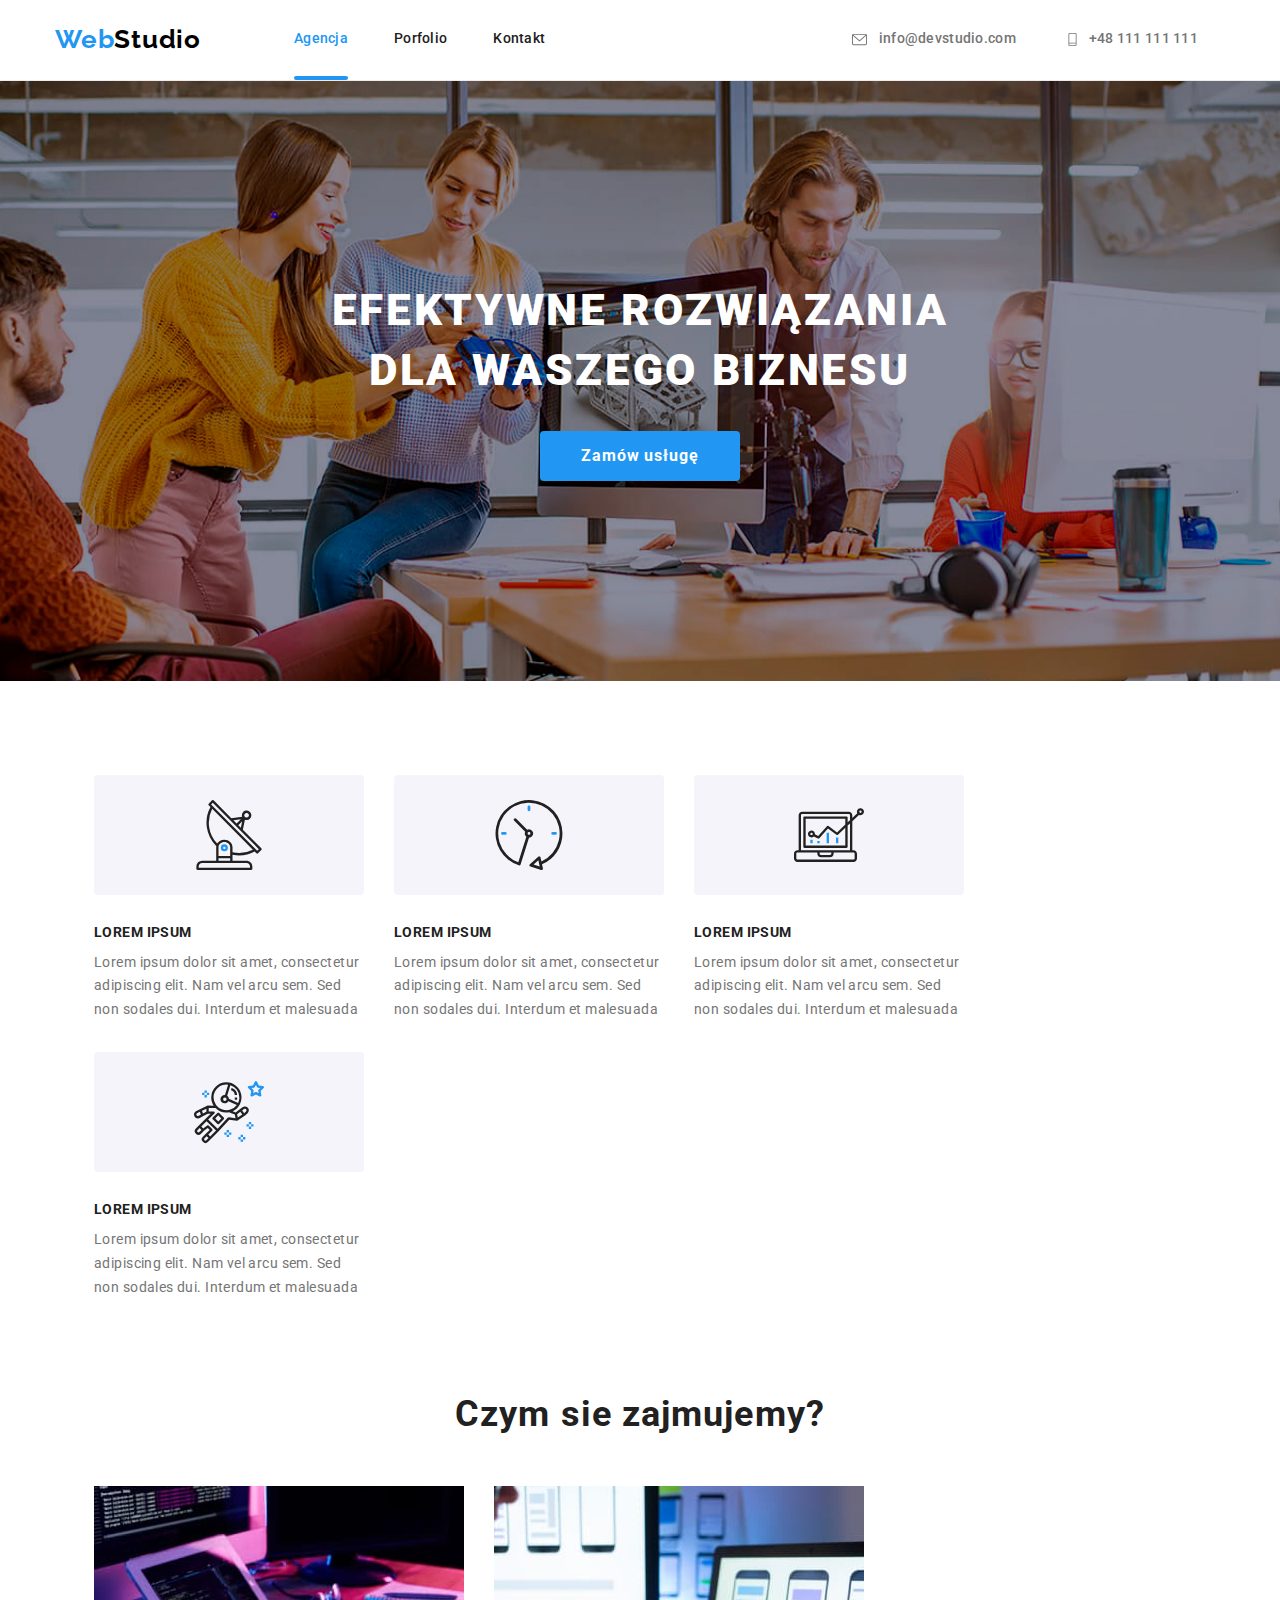
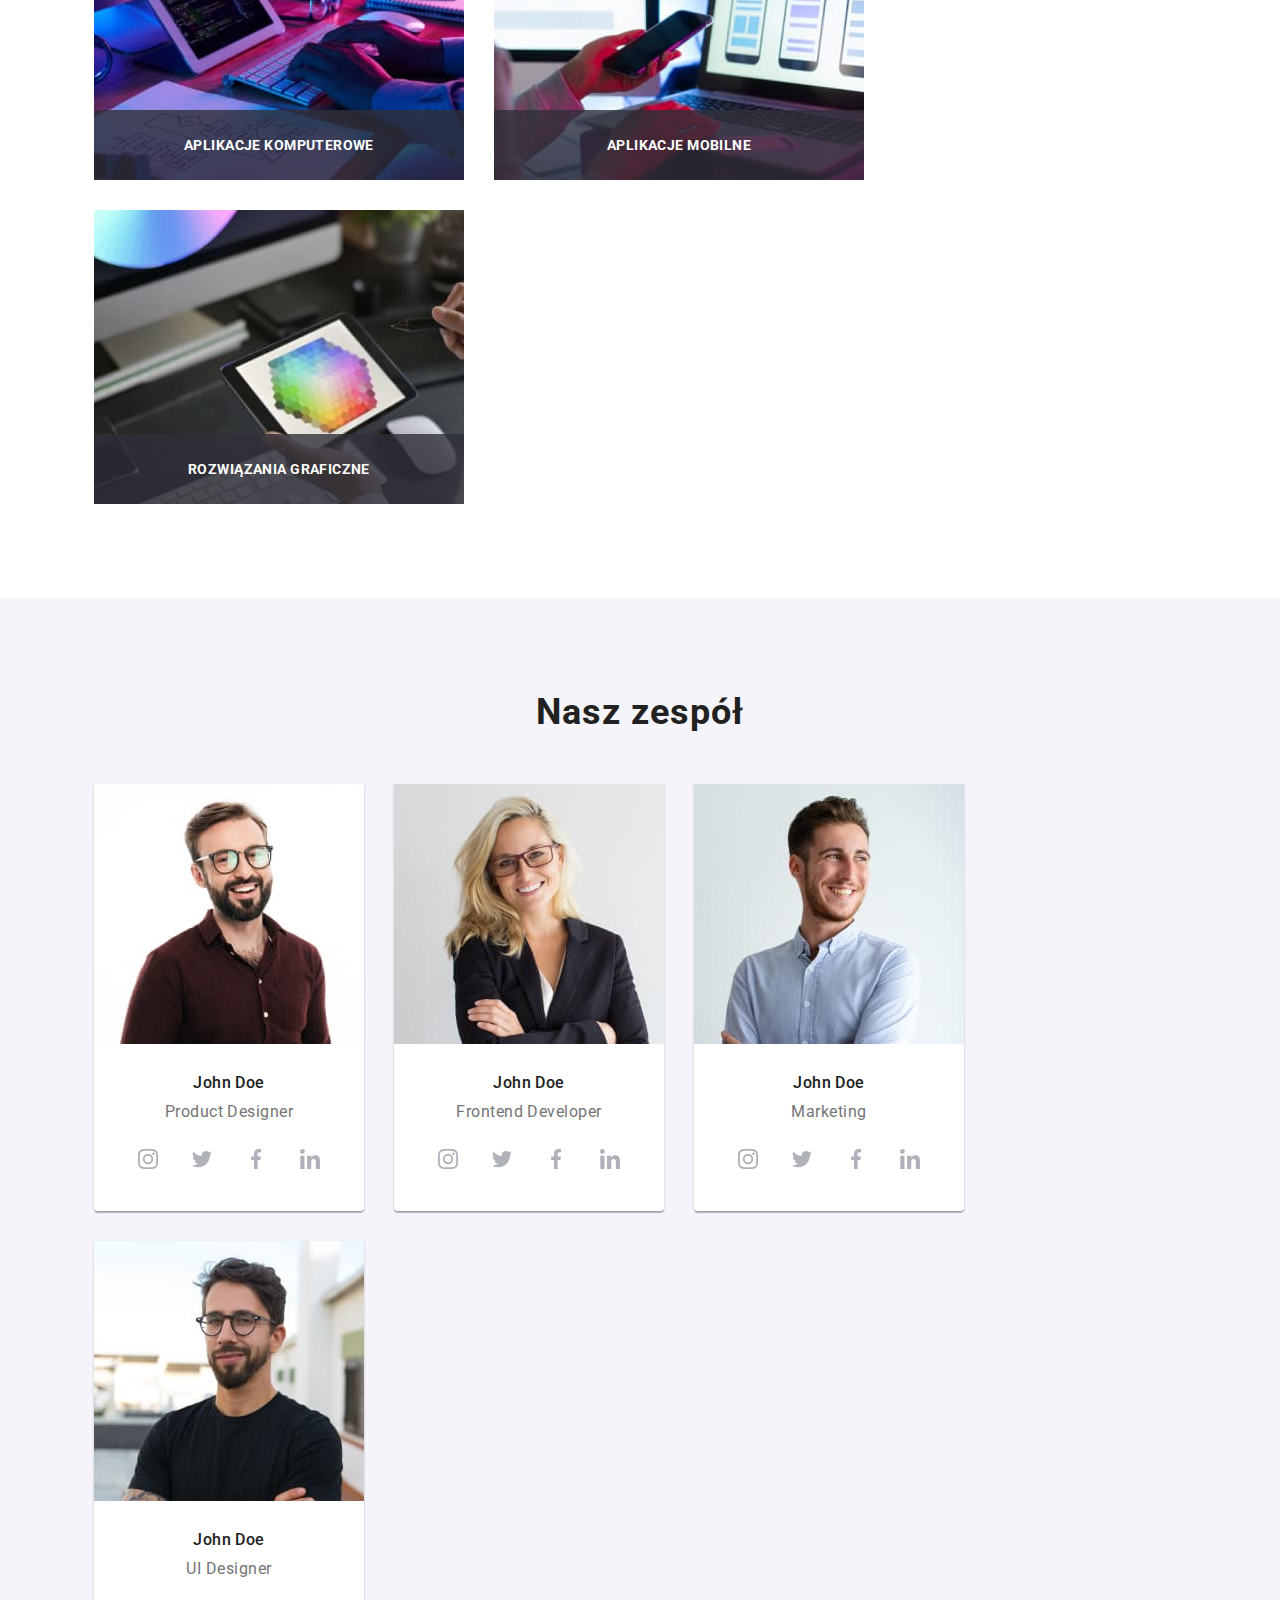
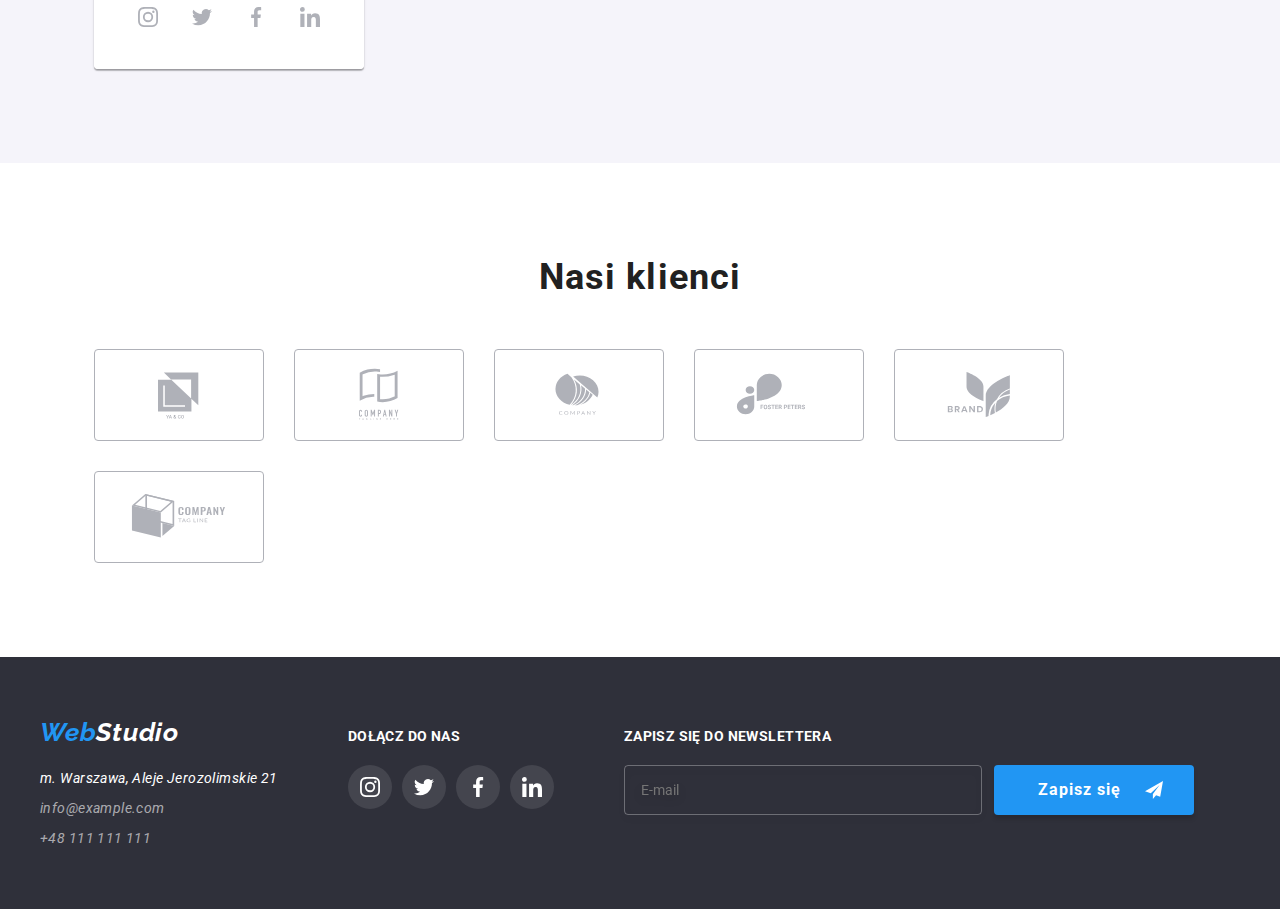
==== commit e41e7b2a: "finishing mobile responsive webside, adding and editing pictures for every device" ====
--- a/index.html
+++ b/index.html
@@ -131,19 +131,25 @@
               >Aplikacje komputerowe</span
             >
             <img
-              src="images/work1.jpg"
+              src="./images/work1-1200.jpg"
               alt="Programista pracuje przy biurku"
-              width="370"
-              height="294"
+              srcset="
+              ./images/work1-1200.jpg 370w
+              ./images/work1-1200@2x.jpg 740w
+              "
+              sizes="(min-width: 1200px) 370px"
             />
           </li>
           <li class="work__work-list-item">
             <span class="work__work-image-description">Aplikacje mobilne</span>
             <img
-              src="images/work2.jpg"
+              src="./images/work2-1200.jpg"
               alt="'Designer tworzy aplikacje mobilna'"
-              width="370"
-              height="294"
+              srcset="
+              ./images/work2-1200.jpg 370w
+              ./images/work2-1200@2x.jpg 740w
+              "
+              sizes="(min-width: 1200px) 370px"
             />
           </li>
 
@@ -152,10 +158,13 @@
               >Rozwiązania graficzne</span
             >
             <img
-              src="images/work3.jpg"
+              src="./images/work3-1200.jpg"
               alt="Designer pracujacy z paleta kolorow na tablecie"
-              width="370"
-              height="294"
+              srcset="
+              ./images/work3-1200.jpg 370w
+              ./images/work3-1200@2x.jpg 740w
+              "
+              sizes="(min-width: 1200px) 370px"
             />
           </li>
         </ul>
@@ -168,10 +177,17 @@
           <li class="team__list-item">
             <figure class="team__card">
               <img
-                src="images/team1doe.jpg"
+                src="./images/team1doe.jpg"
                 alt="Zdjecie Jhona Doe"
-                width="270"
-                height="260"
+                srcset="
+                ./images/team1doe.jpg 450w,
+                ./images/team1doe@2x.jpg 900w,
+                ./images/team1doe-768.jpg 354w,
+                ./images/team1doe-768@2x.jpg 708w,
+                ./images/team1doe-1200.jpg 270w,
+                ./images/team1doe-1200@2x.jpg 540w
+                "
+                sizes="(min-width: 1200px) 270px, (min-width: 768px) 354px, 450px"
               />
               <figcaption class="team__card-description">
                 <p class="team__card-name">John Doe</p>
@@ -204,10 +220,17 @@
           <li class="team__list-item">
             <figure class="team__card">
               <img
-                src="images/team2doe.jpg"
-                alt="Zdjecie Jhona Doe (wersja zenska)"
-                width="270"
-                height="260"
+                src="./images/team2doe.jpg"
+                alt="Zdjecie Jhona Doe"
+                srcset="
+                ./images/team2doe.jpg 450w,
+                ./images/team2doe@2x.jpg 900w,
+                ./images/team2doe-768.jpg 354w,
+                ./images/team2doe-768@2x.jpg 708w,
+                ./images/team2doe-1200.jpg 270w,
+                ./images/team2doe-1200@2x.jpg 540w
+                "
+                sizes="(min-width: 1200px) 270px, (min-width: 768px) 354px, 450px"
               />
               <figcaption class="team__card-description">
                 <p class="team__card-name">John Doe</p>
@@ -240,10 +263,17 @@
           <li class="team__list-item">
             <figure class="team__card">
               <img
-                src="images/team3doe.jpg"
+                src="./images/team3doe.jpg"
                 alt="Zdjecie Jhona Doe"
-                width="270"
-                height="260"
+                srcset="
+                ./images/team3doe.jpg 450w,
+                ./images/team3doe@2x.jpg 900w,
+                ./images/team3doe-768.jpg 354w,
+                ./images/team3doe-768@2x.jpg 708w,
+                ./images/team3doe-1200.jpg 270w,
+                ./images/team3doe-1200@2x.jpg 540w
+                "
+                sizes="(min-width: 1200px) 270px, (min-width: 768px) 354px, 450px"
               />
               <figcaption class="team__card-description">
                 <p class="team__card-name">John Doe</p>
@@ -276,10 +306,16 @@
           <li class="team__list-item">
             <figure class="team__card">
               <img
-                src="images/team4doe.jpg"
+                src="./images/team4doe.jpg"
                 alt="Zdjecie Jhona Doe"
-                width="270"
-                height="260"
+                srcset="
+                ./images/team4doe@2x.jpg 900w,
+                ./images/team4doe-768.jpg 354w,
+                ./images/team4doe-768@2x.jpg 708w,
+                ./images/team4doe-1200.jpg 270w,
+                ./images/team4doe-1200@2x.jpg 540w
+                "
+                sizes="(min-width: 1200px) 270px, (min-width: 768px) 354px, 450px"
               />
               <figcaption class="team__card-description">
                 <p class="team__card-name">John Doe</p>
--- a/css/main.min.css
+++ b/css/main.min.css
@@ -1 +1 @@
-body{font-family:"Roboto",sans-serif;color:#212121}ul{list-style:none;padding:0;margin:0}h1,h2,h3,p,figure{margin:0;padding:0}.section{padding:60px 15px}@media screen and (min-width: 1200px){.section{padding:94px}}.container{width:100%;margin:0 auto}@media screen and (min-width: 1200px){.container{max-width:1200px}}.list{display:-webkit-box;display:-ms-flexbox;display:flex;-ms-flex-wrap:wrap;flex-wrap:wrap}.logo{font-family:"Raleway",sans-serif;font-weight:700;font-size:24px;line-height:1.16;letter-spacing:.03em}.logo--blue-web{color:#2196f3}@media screen and (min-width: 1200px){.logo{font-size:26px;line-height:1.19}}.icon{fill:currentColor}.button{cursor:pointer;outline:none;border-radius:4px;border:none;-webkit-transition-property:color,background,-webkit-box-shadow;transition-property:color,background,-webkit-box-shadow;transition-property:color,background,box-shadow;transition-property:color,background,box-shadow,-webkit-box-shadow;-webkit-transition-duration:250ms;transition-duration:250ms;-webkit-transition-timing-function:cubic-bezier(0.4, 0, 0.2, 1);transition-timing-function:cubic-bezier(0.4, 0, 0.2, 1)}.button:hover,.button:focus{-webkit-box-shadow:0px 4px 4px rgba(0,0,0,.15);box-shadow:0px 4px 4px rgba(0,0,0,.15)}.link{outline:none;text-decoration:none;color:#212121;-webkit-transition:color 250ms cubic-bezier(0.4, 0, 0.2, 1);transition:color 250ms cubic-bezier(0.4, 0, 0.2, 1)}.link:hover,.link:focus{color:#2196f3}.socials{display:-webkit-box;display:-ms-flexbox;display:flex;-ms-flex-wrap:nowrap;flex-wrap:nowrap;gap:10px;padding-top:16px;padding-bottom:30px;-webkit-box-pack:center;-ms-flex-pack:center;justify-content:center;-webkit-box-align:center;-ms-flex-align:center;align-items:center}.socials__icon{color:#afb1b8;display:-webkit-box;display:-ms-flexbox;display:flex;-webkit-box-pack:center;-ms-flex-pack:center;justify-content:center;-webkit-box-align:center;-ms-flex-align:center;align-items:center;width:44px;height:44px;border-radius:50%;-webkit-transition-property:color,background-color;transition-property:color,background-color;-webkit-transition-duration:250ms;transition-duration:250ms;-webkit-transition-timing-function:cubic-bezier(0.4, 0, 0.2, 1);transition-timing-function:cubic-bezier(0.4, 0, 0.2, 1)}.socials__icon:hover,.socials__icon:focus{background-color:#2196f3;color:#fff}.header{font-weight:500;font-size:14px;line-height:1.14;letter-spacing:.02em;border-bottom:1px solid #ececec;position:static}.header__container{display:-webkit-box;display:-ms-flexbox;display:flex;-webkit-box-pack:justify;-ms-flex-pack:justify;justify-content:space-between;-webkit-box-align:center;-ms-flex-align:center;align-items:center;padding:10px 15px}@media screen and (min-width: 1200px){.header__container{padding-top:24px;padding-bottom:25px}}.header__navLogo{display:-webkit-box;display:-ms-flexbox;display:flex;-webkit-box-pack:center;-ms-flex-pack:center;justify-content:center;-webkit-box-align:center;-ms-flex-align:center;align-items:center;-ms-flex-wrap:nowrap;flex-wrap:nowrap;gap:93px}.header__logo{color:#000}.header__logo:hover,.header__logo:focus{color:#000}.header__nav{display:none}@media(min-width: 768px){.header__nav{display:-webkit-box;display:-ms-flexbox;display:flex;-webkit-box-align:center;-ms-flex-align:center;align-items:center;gap:46px}}.header--current-page{position:relative;display:block;color:#2196f3}.header--current-page:visited{color:#2196f3}@media(min-width: 768px){.header--current-page::after{content:"";position:absolute;height:4px;top:45px;left:0;right:0;background-color:#2196f3;border-radius:2px}}.header__contact-block{display:none}@media(min-width: 768px){.header__contact-block{display:-webkit-box;display:-ms-flexbox;display:flex;-ms-flex-wrap:nowrap;flex-wrap:nowrap;gap:50px;padding-right:27px}}.header__contact{color:#757575;display:-webkit-box;display:-ms-flexbox;display:flex;-ms-flex-wrap:nowrap;flex-wrap:nowrap;-webkit-box-align:center;-ms-flex-align:center;align-items:center;gap:10px}.header__menu{visibility:hidden;position:fixed;top:0;left:0;width:100vw;height:100vh;padding:48px 40px;background-color:#fff;z-index:10;display:-webkit-box;display:-ms-flexbox;display:flex;-webkit-box-orient:vertical;-webkit-box-direction:normal;-ms-flex-direction:column;flex-direction:column;-webkit-box-pack:justify;-ms-flex-pack:justify;justify-content:space-between;-webkit-transform:translateX(100%);transform:translateX(100%);-webkit-transition-property:visibility,-webkit-transform;transition-property:visibility,-webkit-transform;transition-property:transform,visibility;transition-property:transform,visibility,-webkit-transform;-webkit-transition-duration:250ms;transition-duration:250ms;-webkit-transition-timing-function:cubic-bezier(0.4, 0, 0.2, 1);transition-timing-function:cubic-bezier(0.4, 0, 0.2, 1)}.header__menu--open{visibility:visible;-webkit-transform:translateX(0);transform:translateX(0)}.header__menu-button{cursor:pointer;outline:none;margin:0;padding:0;background-color:rgba(0,0,0,0);color:#000;border:none}.header__menu-button:hover,.header__menu-button:focus{color:#2196f3}.header__menu-button--close{position:absolute;top:16px;right:16px}@media(min-width: 768px){.header__menu-button{display:none}}.header__menu-nav{font-weight:500;font-size:40px;line-height:1.17;letter-spacing:.02em;display:-webkit-box;display:-ms-flexbox;display:flex;-ms-flex-wrap:nowrap;flex-wrap:nowrap;-webkit-box-orient:vertical;-webkit-box-direction:normal;-ms-flex-direction:column;flex-direction:column;gap:36px}.header__menu-contact-block{display:-webkit-box;display:-ms-flexbox;display:flex;-webkit-box-orient:vertical;-webkit-box-direction:normal;-ms-flex-direction:column;flex-direction:column;-webkit-box-pack:center;-ms-flex-pack:center;justify-content:center;gap:32px}.header__menu-phone{font-weight:500;font-size:34px;line-height:1.17;letter-spacing:.02em;color:#2196f3}.header__menu-email{font-weight:500;font-size:24px;line-height:1.16;letter-spacing:.02em;color:#757575}.header__menu-socials{display:-webkit-box;display:-ms-flexbox;display:flex;-ms-flex-wrap:wrap;flex-wrap:wrap;font-weight:500;font-size:18px;line-height:1.22;letter-spacing:.02em;padding-top:32px}.header__menu-socials-link{color:#2196f3}.header__menu-socials .link:nth-last-of-type(n + 2){padding-right:10px;border-right:1px solid rgba(33,33,33,.2)}.header__menu-socials .link:nth-of-type(n + 2){padding-left:10px}.studio-main{background-color:#2f303a;color:#fff;text-align:center;margin:0 auto;width:100%}.studio-main--background{width:100%;background:-webkit-gradient(linear, left bottom, left top, from(rgba(47, 48, 58, 0.4)), to(rgba(47, 48, 58, 0.4))),url(../images/background-main480.jpg),no-repeat,center,480px;background:linear-gradient(to top, rgba(47, 48, 58, 0.4), rgba(47, 48, 58, 0.4)),url(../images/background-main480.jpg),no-repeat,center,480px}@media screen and (min-width: 1200px){.studio-main--background{background:-webkit-gradient(linear, left bottom, left top, from(rgba(47, 48, 58, 0.4)), to(rgba(47, 48, 58, 0.4))),url(../images/background-main1200.jpg),no-repeat,center,1600px;background:linear-gradient(to top, rgba(47, 48, 58, 0.4), rgba(47, 48, 58, 0.4)),url(../images/background-main1200.jpg),no-repeat,center,1600px}}.studio-main__header{font-weight:900;font-size:26px;line-height:1.61;text-align:center;letter-spacing:.06em;text-transform:uppercase;margin:0 auto;margin-bottom:30px}@media screen and (min-width: 1200px){.studio-main__header{font-size:44px;line-height:1.36;width:696px}}.studio-main__container{width:100vw;padding:118px 57px}@media screen and (min-width: 1200px){.studio-main__container{text-align:center;padding:200px 0}}.studio-main__button{width:200px;height:50px;color:#fff;background:#2196f3;text-align:center;font-weight:700;font-size:16px;line-height:1.87;letter-spacing:.06em;padding:10px}.studio-main__button:hover,.studio-main__button:focus{color:#2196f3;background:#fff}.work__container{display:-webkit-box;display:-ms-flexbox;display:flex;-webkit-box-orient:vertical;-webkit-box-direction:normal;-ms-flex-direction:column;flex-direction:column;-webkit-box-pack:center;-ms-flex-pack:center;justify-content:center;-webkit-box-align:center;-ms-flex-align:center;align-items:center}.work__lorem-list{display:-webkit-box;display:-ms-flexbox;display:flex;gap:30px}.work__lorem-list-item{width:100%}@media screen and (min-width: 1200px){.work__lorem-list-item{width:270px}}.work__lorem-title{font-weight:700;font-size:14px;line-height:1.14;letter-spacing:.03em;text-transform:uppercase;margin-top:30px;margin-bottom:10px}@media screen and (max-width: 480px){.work__lorem-title{text-align:center}}.work__lorem-description{color:#757575;font-size:14px;line-height:1.71;letter-spacing:.03em;margin-left:0}.work__icon-block{width:100%;height:120px;background-color:#f5f4fa;border-radius:4px;text-align:center;padding-top:25px}@media screen and (min-width: 1200px){.work__icon-block{width:270px}}.work__work-header{display:none}@media screen and (min-width: 1200px){.work__work-header{display:block;font-size:36px;line-height:1.16;text-align:center;letter-spacing:.03em;margin-bottom:50px;margin-top:94px}}.work__work-list{display:none}@media screen and (min-width: 1200px){.work__work-list{display:-webkit-box;display:-ms-flexbox;display:flex;gap:30px}}.work__work-list-item{height:294px;position:relative;text-align:center}.work__work-image-description{display:-webkit-box;display:-ms-flexbox;display:flex;-webkit-box-pack:center;-ms-flex-pack:center;justify-content:center;-webkit-box-align:center;-ms-flex-align:center;align-items:center;position:absolute;bottom:0;width:100%;height:70px;font-style:normal;font-weight:700;font-size:14px;line-height:16px;letter-spacing:.03em;text-transform:uppercase;color:#fff;background:rgba(47,48,58,.8)}.team{background:#f5f4fa}.team__header{font-size:28px;line-height:1.17;text-align:center;letter-spacing:.03em;margin-bottom:30px}@media screen and (min-width: 1200px){.team__header{font-size:36px;line-height:1.16;margin-bottom:50px}}.team__list{display:-webkit-box;display:-ms-flexbox;display:flex;gap:30px}@media screen and (max-width: 480px){.team__list-item{width:100%}}.team__card{display:-webkit-box;display:-ms-flexbox;display:flex;-webkit-box-orient:vertical;-webkit-box-direction:normal;-ms-flex-direction:column;flex-direction:column;-webkit-box-pack:center;-ms-flex-pack:center;justify-content:center;border-radius:0px 0px 4px 4px;-webkit-box-shadow:0px 1px 3px rgba(0,0,0,.12),0px 1px 1px rgba(0,0,0,.14),0px 2px 1px rgba(0,0,0,.2);box-shadow:0px 1px 3px rgba(0,0,0,.12),0px 1px 1px rgba(0,0,0,.14),0px 2px 1px rgba(0,0,0,.2)}.team__card-description{background:#fff;padding-top:30px;border-radius:0px 0px 4px 4px}.team__card-name{font-weight:500;font-size:16px;line-height:1.18;text-align:center;letter-spacing:.03em;margin-bottom:10px}.team__card-job{font-size:16px;color:#757575;line-height:1.18;text-align:center;letter-spacing:.03em}.clients__header{font-weight:700;font-size:28px;line-height:1.17;text-align:center;letter-spacing:.03em;padding-bottom:30px}@media screen and (min-width: 1200px){.clients__header{font-size:36px;line-height:1.16;padding-bottom:50px}}.clients__list{gap:30px}@media screen and (max-width: 480px){.clients__list-item{-ms-flex-preferred-size:calc((100% - 30px)/2);flex-basis:calc((100% - 30px)/2)}}.clients__logo{width:100%;height:92px;border:solid 1px;border-color:#afb1b8;border-radius:4px;display:-webkit-box;display:-ms-flexbox;display:flex;-webkit-box-pack:center;-ms-flex-pack:center;justify-content:center;-webkit-box-align:center;-ms-flex-align:center;align-items:center;color:#afb1b8;-webkit-transition-property:border-color,color;transition-property:border-color,color;-webkit-transition-duration:250ms;transition-duration:250ms;-webkit-transition-timing-function:cubic-bezier(0.4, 0, 0.2, 1);transition-timing-function:cubic-bezier(0.4, 0, 0.2, 1)}@media screen and (min-width: 1200px){.clients__logo{width:170px}}.clients__logo:hover,.clients__logo:focus{color:#2196f3;border-color:#2196f3}.footer{background:#2f303a;color:#fff;font-size:14px;line-height:1.5;letter-spacing:.03em}.footer__container{display:-webkit-box;display:-ms-flexbox;display:flex;-ms-flex-wrap:nowrap;flex-wrap:nowrap;-webkit-box-orient:vertical;-webkit-box-direction:normal;-ms-flex-direction:column;flex-direction:column;gap:60px;-webkit-box-pack:center;-ms-flex-pack:center;justify-content:center;-webkit-box-align:center;-ms-flex-align:center;align-items:center;padding:60px 15px}@media screen and (min-width: 1200px){.footer__container{-webkit-box-orient:horizontal;-webkit-box-direction:normal;-ms-flex-direction:row;flex-direction:row;-webkit-box-pack:start;-ms-flex-pack:start;justify-content:flex-start;-webkit-box-align:baseline;-ms-flex-align:baseline;align-items:baseline;gap:70px;padding:60px 0}}.footer__logo,.footer__logo:hover,.footer__logo:focus{color:#fff;padding-bottom:20px}.footer__list{display:-webkit-box;display:-ms-flexbox;display:flex;-webkit-box-orient:vertical;-webkit-box-direction:normal;-ms-flex-direction:column;flex-direction:column;gap:9px}.footer__list-item{text-align:center}@media screen and (min-width: 1200px){.footer__list-item{text-align:left}}.footer__list--margin-bottom{margin-bottom:11px}.footer__contacts{color:rgba(255,255,255,.6)}.footer__connections{text-align:center}@media screen and (min-width: 1200px){.footer__connections{text-align:left}}.footer__connections-header{font-style:normal;font-weight:700;font-size:14px;line-height:1.14;letter-spacing:.03em;text-transform:uppercase}.footer__socials{padding:0;padding-top:20px}.footer__socials-icon{background-color:rgba(255,255,255,.1);color:#fff}.footer__newsletter{text-align:center}@media screen and (max-width: 480px){.footer__newsletter{width:100%}}@media screen and (min-width: 1200px){.footer__newsletter{text-align:left}}.footer__newsletter-header{font-weight:700;font-size:14px;line-height:1.14;letter-spacing:.03em;text-transform:uppercase;margin-bottom:20px}.footer__form{text-align:center}@media screen and (min-width: 1200px){.footer__form{display:-webkit-box;display:-ms-flexbox;display:flex;-ms-flex-wrap:nowrap;flex-wrap:nowrap;gap:12px}}.footer__form-field{width:100%;height:50px;padding:15px 16px;color:rgba(255,255,255,.6);margin-bottom:20px;background-color:rgba(0,0,0,0);border:1px solid rgba(255,255,255,.3);-webkit-filter:drop-shadow(0px 4px 4px rgba(0, 0, 0, 0.15));filter:drop-shadow(0px 4px 4px rgba(0, 0, 0, 0.15));border-radius:4px}@media screen and (min-width: 1200px){.footer__form-field{width:358px}}.footer__form-button{display:-webkit-inline-box;display:-ms-inline-flexbox;display:inline-flex;-ms-flex-wrap:nowrap;flex-wrap:nowrap;-webkit-box-align:center;-ms-flex-align:center;align-items:center;-webkit-box-pack:center;-ms-flex-pack:center;justify-content:center;gap:24px;width:200px;height:50px;padding:10px 42px;padding-right:28px;background-color:#2196f3;-webkit-box-shadow:0px 4px 4px rgba(0,0,0,.15);box-shadow:0px 4px 4px rgba(0,0,0,.15);font-weight:700;font-size:16px;line-height:1.875;text-align:center;letter-spacing:.06em;color:#fff}.footer__form-button:hover,.footer__form-button:focus{background-color:#fff;color:#2196f3}.backdrop{display:-webkit-box;display:-ms-flexbox;display:flex;position:fixed;opacity:1;left:0;top:0;right:0;bottom:0;width:100vw;height:100vh;background-color:rgba(0,0,0,.2);-webkit-transition-property:opacity 1s ease-in-out 50ms;transition-property:opacity 1s ease-in-out 50ms}.is-hidden{opacity:0;visibility:hidden;pointer-events:none;-webkit-transition-property:opacity,visibility;transition-property:opacity,visibility;-webkit-transition-delay:50ms;transition-delay:50ms;-webkit-transition-duration:1s;transition-duration:1s;-webkit-transition-timing-function:ease-in-out;transition-timing-function:ease-in-out}.is-hidden .modal{scale:0;-webkit-transition-property:scale;transition-property:scale;-webkit-transition-delay:50ms;transition-delay:50ms;-webkit-transition-duration:1s;transition-duration:1s;-webkit-transition-timing-function:ease-in-out;transition-timing-function:ease-in-out}.modal{scale:1;opacity:1;margin:auto;width:calc(100% - 30px);height:609px;background:#fff;-webkit-box-shadow:0px 1px 3px rgba(0,0,0,.12),0px 1px 1px rgba(0,0,0,.14),0px 2px 1px rgba(0,0,0,.2);box-shadow:0px 1px 3px rgba(0,0,0,.12),0px 1px 1px rgba(0,0,0,.14),0px 2px 1px rgba(0,0,0,.2);border-radius:4px;-webkit-transition-property:opacity,scale;transition-property:opacity,scale;-webkit-transition-delay:50ms;transition-delay:50ms;-webkit-transition-duration:1s;transition-duration:1s;-webkit-transition-timing-function:ease-in-out;transition-timing-function:ease-in-out}@media screen and (min-width: 1200px){.modal{width:528px;height:581px}}.modal__button--close{position:relative;left:calc(100% - 38px);top:8px;width:30px;height:30px;background-color:rgba(0,0,0,0);border:1px solid rgba(0,0,0,.1);border-radius:50%;-webkit-box-shadow:none;box-shadow:none;padding:0}.modal__button--send{width:200px;height:50px;background-color:#2196f3;-webkit-box-shadow:0px 4px 4px rgba(0,0,0,.15);box-shadow:0px 4px 4px rgba(0,0,0,.15);border:0;border-radius:4px;font-weight:700;font-size:16px;line-height:1.875;text-align:center;letter-spacing:.06em;color:#fff;-webkit-transition-property:color,background-color;transition-property:color,background-color;-webkit-transition-duration:250ms;transition-duration:250ms;-webkit-transition-timing-function:cubic-bezier(0.4, 0, 0.2, 1);transition-timing-function:cubic-bezier(0.4, 0, 0.2, 1)}.modal__button--send:hover,.modal__button--send:focus{background-color:#fff;color:#2196f3}.modal__form{position:absolute;bottom:0;width:100%;height:calc(100% - 40px);display:-webkit-box;display:-ms-flexbox;display:flex;-ms-flex-wrap:wrap;flex-wrap:wrap;-webkit-box-pack:center;-ms-flex-pack:center;justify-content:center;-webkit-box-align:stretch;-ms-flex-align:stretch;align-items:stretch;padding:40px;padding-top:0}.modal__header{font-weight:700;font-size:20px;line-height:1.15;text-align:center;letter-spacing:.03em}.modal__fields-block{width:100%;display:-webkit-box;display:-ms-flexbox;display:flex;-webkit-box-orient:vertical;-webkit-box-direction:normal;-ms-flex-direction:column;flex-direction:column;-webkit-box-pack:center;-ms-flex-pack:center;justify-content:center;-webkit-box-align:stretch;-ms-flex-align:stretch;align-items:stretch;margin-top:12px;margin-bottom:10px}.modal__fields-header{margin-bottom:4px;font-size:12px;line-height:1.16;letter-spacing:.01em;color:#757575}.modal__field{position:relative}.modal__field-input{display:block;-webkit-box-sizing:border-box;box-sizing:border-box;height:40px;outline:none;padding:11px 0;padding-left:42px;margin-bottom:10px;width:100%;border:1px solid rgba(33,33,33,.2);border-radius:4px;color:#000;-webkit-transition-property:border-color,color;transition-property:border-color,color;-webkit-transition-duration:250ms;transition-duration:250ms;-webkit-transition-timing-function:cubic-bezier(0.4, 0, 0.2, 1);transition-timing-function:cubic-bezier(0.4, 0, 0.2, 1)}.modal__field-input:focus-within,.modal__field-input:focus-within+.icon{border-color:#2196f3;color:#2196f3;fill:#2196f3;-webkit-transition-property:border-color,fill;transition-property:border-color,fill;-webkit-transition-duration:250ms;transition-duration:250ms;-webkit-transition-timing-function:cubic-bezier(0.4, 0, 0.2, 1);transition-timing-function:cubic-bezier(0.4, 0, 0.2, 1)}.modal__field-icon{position:absolute;top:11px;left:12px}.modal__field-textarea{height:120px;padding:12px 16px;resize:none;font-size:12px}.modal__field-textarea::-webkit-input-placeholder{font-size:12px;line-height:14px;letter-spacing:.01em;color:rgba(117,117,117,.5)}.modal__field-textarea::-moz-placeholder{font-size:12px;line-height:14px;letter-spacing:.01em;color:rgba(117,117,117,.5)}.modal__field-textarea:-ms-input-placeholder{font-size:12px;line-height:14px;letter-spacing:.01em;color:rgba(117,117,117,.5)}.modal__field-textarea::-ms-input-placeholder{font-size:12px;line-height:14px;letter-spacing:.01em;color:rgba(117,117,117,.5)}.modal__field-textarea::placeholder{font-size:12px;line-height:14px;letter-spacing:.01em;color:rgba(117,117,117,.5)}.modal__terms{display:-webkit-inline-box;display:-ms-inline-flexbox;display:inline-flex;-webkit-box-align:center;-ms-flex-align:center;align-items:center;margin-bottom:30px}.modal__terms-header{position:relative;font-size:12px;line-height:1.16;letter-spacing:.03em;color:#757575;padding-left:23px}@media screen and (min-width: 1200px){.modal__terms-header{font-size:14px;line-height:1.71}}.modal__terms-checkbox{display:none}.modal__terms-icon--checked{position:absolute;opacity:0;-webkit-transition-property:opacity;transition-property:opacity;-webkit-transition-duration:250ms;transition-duration:250ms;-webkit-transition-timing-function:cubic-bezier(0.4, 0, 0.2, 1);transition-timing-function:cubic-bezier(0.4, 0, 0.2, 1)}.modal__terms-icon--unchecked{position:absolute;opacity:1;-webkit-transition-property:opacity;transition-property:opacity;-webkit-transition-duration:250ms;transition-duration:250ms;-webkit-transition-timing-function:cubic-bezier(0.4, 0, 0.2, 1);transition-timing-function:cubic-bezier(0.4, 0, 0.2, 1)}.modal__terms input[type=checkbox]:checked+svg+.modal__terms-icon--unchecked{opacity:0;-webkit-transition-property:opacity;transition-property:opacity;-webkit-transition-duration:250ms;transition-duration:250ms;-webkit-transition-timing-function:cubic-bezier(0.4, 0, 0.2, 1);transition-timing-function:cubic-bezier(0.4, 0, 0.2, 1)}.modal__terms input[type=checkbox]:checked+.modal__terms-icon--checked{opacity:1;-webkit-transition-property:opacity;transition-property:opacity;-webkit-transition-duration:250ms;transition-duration:250ms;-webkit-transition-timing-function:cubic-bezier(0.4, 0, 0.2, 1);transition-timing-function:cubic-bezier(0.4, 0, 0.2, 1)}.modal__terms-link{color:#2196f3}.portfolio__buttons{display:-webkit-box;display:-ms-flexbox;display:flex;-ms-flex-wrap:wrap;flex-wrap:wrap;-webkit-box-pack:start;-ms-flex-pack:start;justify-content:flex-start;gap:8px}@media screen and (min-width: 1200px){.portfolio__buttons{-ms-flex-wrap:nowrap;flex-wrap:nowrap;-webkit-box-pack:center;-ms-flex-pack:center;justify-content:center}}@media screen and (max-width: 480px){.portfolio__buttons li:nth-of-type(3n + 1){display:-webkit-box;display:-ms-flexbox;display:flex;-webkit-box-pack:center;-ms-flex-pack:center;justify-content:center;-webkit-box-align:center;-ms-flex-align:center;align-items:center;width:103px;height:38px}.portfolio__buttons li:nth-of-type(3n + 2){display:-webkit-box;display:-ms-flexbox;display:flex;-webkit-box-pack:center;-ms-flex-pack:center;justify-content:center;-webkit-box-align:center;-ms-flex-align:center;align-items:center;width:130px;height:38px}.portfolio__buttons li:nth-of-type(3n + 3){display:-webkit-box;display:-ms-flexbox;display:flex;-webkit-box-pack:center;-ms-flex-pack:center;justify-content:center;-webkit-box-align:center;-ms-flex-align:center;align-items:center;width:145px;height:38px;margin-bottom:7px}}.portfolio__buttons-item{background-color:#f5f4fa;width:100%;height:100%;font-weight:500;font-size:16px;line-height:1.62;border:0;border-radius:4px;-webkit-transition-property:color,background-color,-webkit-box-shadow;transition-property:color,background-color,-webkit-box-shadow;transition-property:color,background-color,box-shadow;transition-property:color,background-color,box-shadow,-webkit-box-shadow;-webkit-transition-duration:250ms;transition-duration:250ms;-webkit-transition-timing-function:cubic-bezier(0.4, 0, 0.2, 1);transition-timing-function:cubic-bezier(0.4, 0, 0.2, 1)}@media screen and (min-width: 1200px){.portfolio__buttons-item{padding:6px 22px;margin-bottom:0}}.portfolio__buttons-item:hover,.portfolio__buttons-item:focus{background-color:#2196f3;color:#fff;-webkit-box-shadow:0px 3px 1px rgba(0,0,0,.1),0px 1px 2px rgba(0,0,0,.08),0px 2px 2px rgba(0,0,0,.12);box-shadow:0px 3px 1px rgba(0,0,0,.1),0px 1px 2px rgba(0,0,0,.08),0px 2px 2px rgba(0,0,0,.12)}.grid{padding-top:30px}@media screen and (min-width: 1200px){.grid{padding-top:50px}}.grid__list{display:-webkit-box;display:-ms-flexbox;display:flex;-ms-flex-wrap:wrap;flex-wrap:wrap;gap:30px}.grid__list-item{-ms-flex-preferred-size:100%;flex-basis:100%}@media screen and (min-width: 1200px){.grid__list-item{-ms-flex-preferred-size:calc((100% - 99px)/3);flex-basis:calc((100% - 99px)/3)}}.grid__card{display:-webkit-box;display:-ms-flexbox;display:flex;-webkit-box-orient:vertical;-webkit-box-direction:normal;-ms-flex-direction:column;flex-direction:column;-webkit-box-pack:center;-ms-flex-pack:center;justify-content:center;position:relative;overflow:hidden;-webkit-transition-property:color,-webkit-box-shadow;transition-property:color,-webkit-box-shadow;transition-property:color,box-shadow;transition-property:color,box-shadow,-webkit-box-shadow;-webkit-transition-duration:250ms;transition-duration:250ms;-webkit-transition-timing-function:cubic-bezier(0.4, 0, 0.2, 1);transition-timing-function:cubic-bezier(0.4, 0, 0.2, 1)}.grid__card-bottom{background-color:#fff;color:#000;padding:20px 23px;border:1px solid #eee;border-top:0;z-index:1}.grid__card-title{font-weight:700;font-size:18px;line-height:2}.grid__card-type{font-size:16px;line-height:1.87}.grid__link:hover .grid__card,.grid__link:focus .grid__card{color:#212121;-webkit-box-shadow:0px 1px 1px rgba(0,0,0,.12),0px 4px 4px rgba(0,0,0,.06),1px 4px 6px rgba(0,0,0,.16);box-shadow:0px 1px 1px rgba(0,0,0,.12),0px 4px 4px rgba(0,0,0,.06),1px 4px 6px rgba(0,0,0,.16)}.grid__image-description{display:-webkit-box;display:-ms-flexbox;display:flex;-webkit-box-align:center;-ms-flex-align:center;align-items:center;width:100%;height:294px;padding:77px 24px;background-color:rgba(33,150,243,.9);color:#fff;position:absolute;top:0;left:0;right:0;bottom:0;font-style:normal;font-size:18px;line-height:28px;letter-spacing:.03em;-webkit-transform:translateY(100%);transform:translateY(100%);-webkit-transition:-webkit-transform 250ms cubic-bezier(0.4, 0, 0.2, 1);transition:-webkit-transform 250ms cubic-bezier(0.4, 0, 0.2, 1);transition:transform 250ms cubic-bezier(0.4, 0, 0.2, 1);transition:transform 250ms cubic-bezier(0.4, 0, 0.2, 1), -webkit-transform 250ms cubic-bezier(0.4, 0, 0.2, 1)}@media screen and (min-width: 1200px){.grid__image-description{padding:49px 0;padding-left:24px;padding-right:45px}}.grid__link:hover .grid__image-description,.grid__link:focus .grid__image-description{-webkit-transform:translateY(0);transform:translateY(0)}/*# sourceMappingURL=main.min.css.map */+body{font-family:"Roboto",sans-serif;color:#212121}ul{list-style:none;padding:0;margin:0}h1,h2,h3,p,figure{margin:0;padding:0}.section{padding:60px 15px}@media screen and (min-width: 1200px){.section{padding:94px}}.container{width:100%;margin:0 auto}@media screen and (min-width: 1200px){.container{max-width:1200px}}.list{display:-webkit-box;display:-ms-flexbox;display:flex;-ms-flex-wrap:wrap;flex-wrap:wrap}.logo{font-family:"Raleway",sans-serif;font-weight:700;font-size:24px;line-height:1.16;letter-spacing:.03em}.logo--blue-web{color:#2196f3}@media screen and (min-width: 1200px){.logo{font-size:26px;line-height:1.19}}.icon{fill:currentColor}.button{cursor:pointer;outline:none;border-radius:4px;border:none;-webkit-transition-property:color,background,-webkit-box-shadow;transition-property:color,background,-webkit-box-shadow;transition-property:color,background,box-shadow;transition-property:color,background,box-shadow,-webkit-box-shadow;-webkit-transition-duration:250ms;transition-duration:250ms;-webkit-transition-timing-function:cubic-bezier(0.4, 0, 0.2, 1);transition-timing-function:cubic-bezier(0.4, 0, 0.2, 1)}.button:hover,.button:focus{-webkit-box-shadow:0px 4px 4px rgba(0,0,0,.15);box-shadow:0px 4px 4px rgba(0,0,0,.15)}.link{outline:none;text-decoration:none;color:#212121;-webkit-transition:color 250ms cubic-bezier(0.4, 0, 0.2, 1);transition:color 250ms cubic-bezier(0.4, 0, 0.2, 1)}.link:hover,.link:focus{color:#2196f3}.socials{display:-webkit-box;display:-ms-flexbox;display:flex;-ms-flex-wrap:nowrap;flex-wrap:nowrap;gap:10px;padding-top:16px;padding-bottom:30px;-webkit-box-pack:center;-ms-flex-pack:center;justify-content:center;-webkit-box-align:center;-ms-flex-align:center;align-items:center}.socials__icon{color:#afb1b8;display:-webkit-box;display:-ms-flexbox;display:flex;-webkit-box-pack:center;-ms-flex-pack:center;justify-content:center;-webkit-box-align:center;-ms-flex-align:center;align-items:center;width:44px;height:44px;border-radius:50%;-webkit-transition-property:color,background-color;transition-property:color,background-color;-webkit-transition-duration:250ms;transition-duration:250ms;-webkit-transition-timing-function:cubic-bezier(0.4, 0, 0.2, 1);transition-timing-function:cubic-bezier(0.4, 0, 0.2, 1)}.socials__icon:hover,.socials__icon:focus{background-color:#2196f3;color:#fff}.header{font-weight:500;font-size:14px;line-height:1.14;letter-spacing:.02em;border-bottom:1px solid #ececec;position:static}.header__container{display:-webkit-box;display:-ms-flexbox;display:flex;-webkit-box-pack:justify;-ms-flex-pack:justify;justify-content:space-between;-webkit-box-align:center;-ms-flex-align:center;align-items:center;padding:10px 15px}@media screen and (min-width: 1200px){.header__container{padding-top:24px;padding-bottom:25px}}.header__navLogo{display:-webkit-box;display:-ms-flexbox;display:flex;-webkit-box-pack:center;-ms-flex-pack:center;justify-content:center;-webkit-box-align:center;-ms-flex-align:center;align-items:center;-ms-flex-wrap:nowrap;flex-wrap:nowrap;gap:93px}.header__logo{color:#000}.header__logo:hover,.header__logo:focus{color:#000}.header__nav{display:none}@media(min-width: 768px){.header__nav{display:-webkit-box;display:-ms-flexbox;display:flex;-webkit-box-align:center;-ms-flex-align:center;align-items:center;gap:46px}}.header--current-page{position:relative;display:block;color:#2196f3}.header--current-page:visited{color:#2196f3}@media(min-width: 768px){.header--current-page::after{content:"";position:absolute;height:4px;top:45px;left:0;right:0;background-color:#2196f3;border-radius:2px}}.header__contact-block{display:none}@media(min-width: 768px){.header__contact-block{display:-webkit-box;display:-ms-flexbox;display:flex;-ms-flex-wrap:nowrap;flex-wrap:nowrap;gap:50px;padding-right:27px}}.header__contact{color:#757575;display:-webkit-box;display:-ms-flexbox;display:flex;-ms-flex-wrap:nowrap;flex-wrap:nowrap;-webkit-box-align:center;-ms-flex-align:center;align-items:center;gap:10px}.header__menu{visibility:hidden;position:fixed;top:0;left:0;width:100vw;height:100vh;padding:48px 40px;background-color:#fff;z-index:10;display:-webkit-box;display:-ms-flexbox;display:flex;-webkit-box-orient:vertical;-webkit-box-direction:normal;-ms-flex-direction:column;flex-direction:column;-webkit-box-pack:justify;-ms-flex-pack:justify;justify-content:space-between;-webkit-transform:translateX(100%);transform:translateX(100%);-webkit-transition-property:visibility,-webkit-transform;transition-property:visibility,-webkit-transform;transition-property:transform,visibility;transition-property:transform,visibility,-webkit-transform;-webkit-transition-duration:250ms;transition-duration:250ms;-webkit-transition-timing-function:cubic-bezier(0.4, 0, 0.2, 1);transition-timing-function:cubic-bezier(0.4, 0, 0.2, 1)}.header__menu--open{visibility:visible;-webkit-transform:translateX(0);transform:translateX(0)}.header__menu-button{cursor:pointer;outline:none;margin:0;padding:0;background-color:rgba(0,0,0,0);color:#000;border:none}.header__menu-button:hover,.header__menu-button:focus{color:#2196f3}.header__menu-button--close{position:absolute;top:16px;right:16px}@media(min-width: 768px){.header__menu-button{display:none}}.header__menu-nav{font-weight:500;font-size:40px;line-height:1.17;letter-spacing:.02em;display:-webkit-box;display:-ms-flexbox;display:flex;-ms-flex-wrap:nowrap;flex-wrap:nowrap;-webkit-box-orient:vertical;-webkit-box-direction:normal;-ms-flex-direction:column;flex-direction:column;gap:36px}.header__menu-contact-block{display:-webkit-box;display:-ms-flexbox;display:flex;-webkit-box-orient:vertical;-webkit-box-direction:normal;-ms-flex-direction:column;flex-direction:column;-webkit-box-pack:center;-ms-flex-pack:center;justify-content:center;gap:32px}.header__menu-phone{font-weight:500;font-size:34px;line-height:1.17;letter-spacing:.02em;color:#2196f3}.header__menu-email{font-weight:500;font-size:24px;line-height:1.16;letter-spacing:.02em;color:#757575}.header__menu-socials{display:-webkit-box;display:-ms-flexbox;display:flex;-ms-flex-wrap:wrap;flex-wrap:wrap;font-weight:500;font-size:18px;line-height:1.22;letter-spacing:.02em;padding-top:32px}.header__menu-socials-link{color:#2196f3}.header__menu-socials .link:nth-last-of-type(n + 2){padding-right:10px;border-right:1px solid rgba(33,33,33,.2)}.header__menu-socials .link:nth-of-type(n + 2){padding-left:10px}.studio-main{background-color:#2f303a;color:#fff;text-align:center;margin:0 auto;width:100%}.studio-main--background{width:100%;background-image:-webkit-gradient(linear, left bottom, left top, from(rgba(47, 48, 58, 0.4)), to(rgba(47, 48, 58, 0.4)));background-image:linear-gradient(to top, rgba(47, 48, 58, 0.4), rgba(47, 48, 58, 0.4));background-image:url(../images/background-main.jpg);background-repeat:no-repeat;background-position:center;background-size:767px}@media screen and (min-width: 768px){.studio-main--background{background-image:-webkit-gradient(linear, left bottom, left top, from(rgba(47, 48, 58, 0.4)), to(rgba(47, 48, 58, 0.4)));background-image:linear-gradient(to top, rgba(47, 48, 58, 0.4), rgba(47, 48, 58, 0.4));background-image:url(../images/background-main-768.jpg);background-repeat:no-repeat;background-position:center;background-size:1199px}}@media screen and (min-width: 1200px){.studio-main--background{background-image:-webkit-gradient(linear, left bottom, left top, from(rgba(47, 48, 58, 0.4)), to(rgba(47, 48, 58, 0.4)));background-image:linear-gradient(to top, rgba(47, 48, 58, 0.4), rgba(47, 48, 58, 0.4));background-image:url(../images/background-main-1200.jpg);background-repeat:no-repeat;background-position:center;background-size:1600px}}@media(min-device-pixel-ratio: 2),(-webkit-min-device-pixel-ratio: 2),(min-resolution: 192dpi),(min-resolution: 2dppx){.studio-main--background{width:100%;background-image:-webkit-gradient(linear, left bottom, left top, from(rgba(47, 48, 58, 0.4)), to(rgba(47, 48, 58, 0.4)));background-image:linear-gradient(to top, rgba(47, 48, 58, 0.4), rgba(47, 48, 58, 0.4));background-image:url(../images/background-main@2x.jpg);background-repeat:no-repeat;background-position:center;background-size:cover}}@media screen and (min-device-pixel-ratio: 2)and (min-width: 768px),screen and (-webkit-min-device-pixel-ratio: 2)and (min-width: 768px),screen and (min-resolution: 192dpi)and (min-width: 768px),screen and (min-resolution: 2dppx)and (min-width: 768px){.studio-main--background{background-image:-webkit-gradient(linear, left bottom, left top, from(rgba(47, 48, 58, 0.4)), to(rgba(47, 48, 58, 0.4)));background-image:linear-gradient(to top, rgba(47, 48, 58, 0.4), rgba(47, 48, 58, 0.4));background-image:url(../images/background-main-768@2x.jpg);background-repeat:no-repeat;background-position:center;background-size:1199px}}@media screen and (min-device-pixel-ratio: 2)and (min-width: 1200px),screen and (-webkit-min-device-pixel-ratio: 2)and (min-width: 1200px),screen and (min-resolution: 192dpi)and (min-width: 1200px),screen and (min-resolution: 2dppx)and (min-width: 1200px){.studio-main--background{background-image:-webkit-gradient(linear, left bottom, left top, from(rgba(47, 48, 58, 0.4)), to(rgba(47, 48, 58, 0.4)));background-image:linear-gradient(to top, rgba(47, 48, 58, 0.4), rgba(47, 48, 58, 0.4));background-image:url(../images/background-main-1200@2x.jpg);background-repeat:no-repeat;background-position:center;background-size:1600px}}.studio-main__header{font-weight:900;font-size:26px;line-height:1.61;text-align:center;letter-spacing:.06em;text-transform:uppercase;margin:0 auto;margin-bottom:30px}@media screen and (min-width: 1200px){.studio-main__header{font-size:44px;line-height:1.36;width:696px}}.studio-main__container{width:100vw;padding:118px 57px}@media screen and (min-width: 1200px){.studio-main__container{text-align:center;padding:200px 0}}.studio-main__button{width:200px;height:50px;color:#fff;background:#2196f3;text-align:center;font-weight:700;font-size:16px;line-height:1.87;letter-spacing:.06em;padding:10px}.studio-main__button:hover,.studio-main__button:focus{color:#2196f3;background:#fff}.work__container{display:-webkit-box;display:-ms-flexbox;display:flex;-webkit-box-orient:vertical;-webkit-box-direction:normal;-ms-flex-direction:column;flex-direction:column;-webkit-box-pack:center;-ms-flex-pack:center;justify-content:center;-webkit-box-align:center;-ms-flex-align:center;align-items:center}.work__lorem-list{display:-webkit-box;display:-ms-flexbox;display:flex;gap:30px}.work__lorem-list-item{width:100%}@media screen and (min-width: 1200px){.work__lorem-list-item{width:270px}}.work__lorem-title{font-weight:700;font-size:14px;line-height:1.14;letter-spacing:.03em;text-transform:uppercase;margin-top:30px;margin-bottom:10px}@media screen and (max-width: 480px){.work__lorem-title{text-align:center}}.work__lorem-description{color:#757575;font-size:14px;line-height:1.71;letter-spacing:.03em;margin-left:0}.work__icon-block{width:100%;height:120px;background-color:#f5f4fa;border-radius:4px;text-align:center;padding-top:25px}@media screen and (min-width: 1200px){.work__icon-block{width:270px}}.work__work-header{display:none}@media screen and (min-width: 1200px){.work__work-header{display:block;font-size:36px;line-height:1.16;text-align:center;letter-spacing:.03em;margin-bottom:50px;margin-top:94px}}.work__work-list{display:none}@media screen and (min-width: 1200px){.work__work-list{display:-webkit-box;display:-ms-flexbox;display:flex;gap:30px}}.work__work-list-item{height:294px;position:relative;text-align:center}.work__work-image-description{display:-webkit-box;display:-ms-flexbox;display:flex;-webkit-box-pack:center;-ms-flex-pack:center;justify-content:center;-webkit-box-align:center;-ms-flex-align:center;align-items:center;position:absolute;bottom:0;width:100%;height:70px;font-style:normal;font-weight:700;font-size:14px;line-height:16px;letter-spacing:.03em;text-transform:uppercase;color:#fff;background:rgba(47,48,58,.8)}.team{background:#f5f4fa}.team__header{font-size:28px;line-height:1.17;text-align:center;letter-spacing:.03em;margin-bottom:30px}@media screen and (min-width: 1200px){.team__header{font-size:36px;line-height:1.16;margin-bottom:50px}}.team__list{display:-webkit-box;display:-ms-flexbox;display:flex;gap:30px}@media screen and (max-width: 480px){.team__list-item{width:100%}}.team__card{display:-webkit-box;display:-ms-flexbox;display:flex;-webkit-box-orient:vertical;-webkit-box-direction:normal;-ms-flex-direction:column;flex-direction:column;-webkit-box-pack:center;-ms-flex-pack:center;justify-content:center;border-radius:0px 0px 4px 4px;-webkit-box-shadow:0px 1px 3px rgba(0,0,0,.12),0px 1px 1px rgba(0,0,0,.14),0px 2px 1px rgba(0,0,0,.2);box-shadow:0px 1px 3px rgba(0,0,0,.12),0px 1px 1px rgba(0,0,0,.14),0px 2px 1px rgba(0,0,0,.2)}.team__card-description{background:#fff;padding-top:30px;border-radius:0px 0px 4px 4px}.team__card-name{font-weight:500;font-size:16px;line-height:1.18;text-align:center;letter-spacing:.03em;margin-bottom:10px}.team__card-job{font-size:16px;color:#757575;line-height:1.18;text-align:center;letter-spacing:.03em}.clients__header{font-weight:700;font-size:28px;line-height:1.17;text-align:center;letter-spacing:.03em;padding-bottom:30px}@media screen and (min-width: 1200px){.clients__header{font-size:36px;line-height:1.16;padding-bottom:50px}}.clients__list{gap:30px}@media screen and (max-width: 480px){.clients__list-item{-ms-flex-preferred-size:calc((100% - 30px)/2);flex-basis:calc((100% - 30px)/2)}}.clients__logo{width:100%;height:92px;border:solid 1px;border-color:#afb1b8;border-radius:4px;display:-webkit-box;display:-ms-flexbox;display:flex;-webkit-box-pack:center;-ms-flex-pack:center;justify-content:center;-webkit-box-align:center;-ms-flex-align:center;align-items:center;color:#afb1b8;-webkit-transition-property:border-color,color;transition-property:border-color,color;-webkit-transition-duration:250ms;transition-duration:250ms;-webkit-transition-timing-function:cubic-bezier(0.4, 0, 0.2, 1);transition-timing-function:cubic-bezier(0.4, 0, 0.2, 1)}@media screen and (min-width: 1200px){.clients__logo{width:170px}}.clients__logo:hover,.clients__logo:focus{color:#2196f3;border-color:#2196f3}.footer{background:#2f303a;color:#fff;font-size:14px;line-height:1.5;letter-spacing:.03em}.footer__container{display:-webkit-box;display:-ms-flexbox;display:flex;-ms-flex-wrap:nowrap;flex-wrap:nowrap;-webkit-box-orient:vertical;-webkit-box-direction:normal;-ms-flex-direction:column;flex-direction:column;gap:60px;-webkit-box-pack:center;-ms-flex-pack:center;justify-content:center;-webkit-box-align:center;-ms-flex-align:center;align-items:center;padding:60px 15px}@media screen and (min-width: 1200px){.footer__container{-webkit-box-orient:horizontal;-webkit-box-direction:normal;-ms-flex-direction:row;flex-direction:row;-webkit-box-pack:start;-ms-flex-pack:start;justify-content:flex-start;-webkit-box-align:baseline;-ms-flex-align:baseline;align-items:baseline;gap:70px;padding:60px 0}}.footer__logo,.footer__logo:hover,.footer__logo:focus{color:#fff;padding-bottom:20px}.footer__list{display:-webkit-box;display:-ms-flexbox;display:flex;-webkit-box-orient:vertical;-webkit-box-direction:normal;-ms-flex-direction:column;flex-direction:column;gap:9px}.footer__list-item{text-align:center}@media screen and (min-width: 1200px){.footer__list-item{text-align:left}}.footer__list--margin-bottom{margin-bottom:11px}.footer__contacts{color:rgba(255,255,255,.6)}.footer__connections{text-align:center}@media screen and (min-width: 1200px){.footer__connections{text-align:left}}.footer__connections-header{font-style:normal;font-weight:700;font-size:14px;line-height:1.14;letter-spacing:.03em;text-transform:uppercase}.footer__socials{padding:0;padding-top:20px}.footer__socials-icon{background-color:rgba(255,255,255,.1);color:#fff}.footer__newsletter{text-align:center}@media screen and (max-width: 480px){.footer__newsletter{width:100%}}@media screen and (min-width: 1200px){.footer__newsletter{text-align:left}}.footer__newsletter-header{font-weight:700;font-size:14px;line-height:1.14;letter-spacing:.03em;text-transform:uppercase;margin-bottom:20px}.footer__form{text-align:center}@media screen and (min-width: 1200px){.footer__form{display:-webkit-box;display:-ms-flexbox;display:flex;-ms-flex-wrap:nowrap;flex-wrap:nowrap;gap:12px}}.footer__form-field{width:100%;height:50px;padding:15px 16px;color:rgba(255,255,255,.6);margin-bottom:20px;background-color:rgba(0,0,0,0);border:1px solid rgba(255,255,255,.3);-webkit-filter:drop-shadow(0px 4px 4px rgba(0, 0, 0, 0.15));filter:drop-shadow(0px 4px 4px rgba(0, 0, 0, 0.15));border-radius:4px}@media screen and (min-width: 1200px){.footer__form-field{width:358px}}.footer__form-button{display:-webkit-inline-box;display:-ms-inline-flexbox;display:inline-flex;-ms-flex-wrap:nowrap;flex-wrap:nowrap;-webkit-box-align:center;-ms-flex-align:center;align-items:center;-webkit-box-pack:center;-ms-flex-pack:center;justify-content:center;gap:24px;width:200px;height:50px;padding:10px 42px;padding-right:28px;background-color:#2196f3;-webkit-box-shadow:0px 4px 4px rgba(0,0,0,.15);box-shadow:0px 4px 4px rgba(0,0,0,.15);font-weight:700;font-size:16px;line-height:1.875;text-align:center;letter-spacing:.06em;color:#fff}.footer__form-button:hover,.footer__form-button:focus{background-color:#fff;color:#2196f3}.backdrop{display:-webkit-box;display:-ms-flexbox;display:flex;position:fixed;opacity:1;left:0;top:0;right:0;bottom:0;width:100vw;height:100vh;background-color:rgba(0,0,0,.2);-webkit-transition-property:opacity 1s ease-in-out 50ms;transition-property:opacity 1s ease-in-out 50ms}.is-hidden{opacity:0;visibility:hidden;pointer-events:none;-webkit-transition-property:opacity,visibility;transition-property:opacity,visibility;-webkit-transition-delay:50ms;transition-delay:50ms;-webkit-transition-duration:1s;transition-duration:1s;-webkit-transition-timing-function:ease-in-out;transition-timing-function:ease-in-out}.is-hidden .modal{scale:0;-webkit-transition-property:scale;transition-property:scale;-webkit-transition-delay:50ms;transition-delay:50ms;-webkit-transition-duration:1s;transition-duration:1s;-webkit-transition-timing-function:ease-in-out;transition-timing-function:ease-in-out}.modal{scale:1;opacity:1;margin:auto;width:calc(100% - 30px);height:609px;background:#fff;-webkit-box-shadow:0px 1px 3px rgba(0,0,0,.12),0px 1px 1px rgba(0,0,0,.14),0px 2px 1px rgba(0,0,0,.2);box-shadow:0px 1px 3px rgba(0,0,0,.12),0px 1px 1px rgba(0,0,0,.14),0px 2px 1px rgba(0,0,0,.2);border-radius:4px;-webkit-transition-property:opacity,scale;transition-property:opacity,scale;-webkit-transition-delay:50ms;transition-delay:50ms;-webkit-transition-duration:1s;transition-duration:1s;-webkit-transition-timing-function:ease-in-out;transition-timing-function:ease-in-out}@media screen and (min-width: 1200px){.modal{width:528px;height:581px}}.modal__button--close{position:relative;left:calc(100% - 38px);top:8px;width:30px;height:30px;background-color:rgba(0,0,0,0);border:1px solid rgba(0,0,0,.1);border-radius:50%;-webkit-box-shadow:none;box-shadow:none;padding:0}.modal__button--send{width:200px;height:50px;background-color:#2196f3;-webkit-box-shadow:0px 4px 4px rgba(0,0,0,.15);box-shadow:0px 4px 4px rgba(0,0,0,.15);border:0;border-radius:4px;font-weight:700;font-size:16px;line-height:1.875;text-align:center;letter-spacing:.06em;color:#fff;-webkit-transition-property:color,background-color;transition-property:color,background-color;-webkit-transition-duration:250ms;transition-duration:250ms;-webkit-transition-timing-function:cubic-bezier(0.4, 0, 0.2, 1);transition-timing-function:cubic-bezier(0.4, 0, 0.2, 1)}.modal__button--send:hover,.modal__button--send:focus{background-color:#fff;color:#2196f3}.modal__form{position:absolute;bottom:0;width:100%;height:calc(100% - 40px);display:-webkit-box;display:-ms-flexbox;display:flex;-ms-flex-wrap:wrap;flex-wrap:wrap;-webkit-box-pack:center;-ms-flex-pack:center;justify-content:center;-webkit-box-align:stretch;-ms-flex-align:stretch;align-items:stretch;padding:40px;padding-top:0}.modal__header{font-weight:700;font-size:20px;line-height:1.15;text-align:center;letter-spacing:.03em}.modal__fields-block{width:100%;display:-webkit-box;display:-ms-flexbox;display:flex;-webkit-box-orient:vertical;-webkit-box-direction:normal;-ms-flex-direction:column;flex-direction:column;-webkit-box-pack:center;-ms-flex-pack:center;justify-content:center;-webkit-box-align:stretch;-ms-flex-align:stretch;align-items:stretch;margin-top:12px;margin-bottom:10px}.modal__fields-header{margin-bottom:4px;font-size:12px;line-height:1.16;letter-spacing:.01em;color:#757575}.modal__field{position:relative}.modal__field-input{display:block;-webkit-box-sizing:border-box;box-sizing:border-box;height:40px;outline:none;padding:11px 0;padding-left:42px;margin-bottom:10px;width:100%;border:1px solid rgba(33,33,33,.2);border-radius:4px;color:#000;-webkit-transition-property:border-color,color;transition-property:border-color,color;-webkit-transition-duration:250ms;transition-duration:250ms;-webkit-transition-timing-function:cubic-bezier(0.4, 0, 0.2, 1);transition-timing-function:cubic-bezier(0.4, 0, 0.2, 1)}.modal__field-input:focus-within,.modal__field-input:focus-within+.icon{border-color:#2196f3;color:#2196f3;fill:#2196f3;-webkit-transition-property:border-color,fill;transition-property:border-color,fill;-webkit-transition-duration:250ms;transition-duration:250ms;-webkit-transition-timing-function:cubic-bezier(0.4, 0, 0.2, 1);transition-timing-function:cubic-bezier(0.4, 0, 0.2, 1)}.modal__field-icon{position:absolute;top:11px;left:12px}.modal__field-textarea{height:120px;padding:12px 16px;resize:none;font-size:12px}.modal__field-textarea::-webkit-input-placeholder{font-size:12px;line-height:14px;letter-spacing:.01em;color:rgba(117,117,117,.5)}.modal__field-textarea::-moz-placeholder{font-size:12px;line-height:14px;letter-spacing:.01em;color:rgba(117,117,117,.5)}.modal__field-textarea:-ms-input-placeholder{font-size:12px;line-height:14px;letter-spacing:.01em;color:rgba(117,117,117,.5)}.modal__field-textarea::-ms-input-placeholder{font-size:12px;line-height:14px;letter-spacing:.01em;color:rgba(117,117,117,.5)}.modal__field-textarea::placeholder{font-size:12px;line-height:14px;letter-spacing:.01em;color:rgba(117,117,117,.5)}.modal__terms{display:-webkit-inline-box;display:-ms-inline-flexbox;display:inline-flex;-webkit-box-align:center;-ms-flex-align:center;align-items:center;margin-bottom:30px}.modal__terms-header{position:relative;font-size:12px;line-height:1.16;letter-spacing:.03em;color:#757575;padding-left:23px}@media screen and (min-width: 1200px){.modal__terms-header{font-size:14px;line-height:1.71}}.modal__terms-checkbox{display:none}.modal__terms-icon--checked{position:absolute;opacity:0;-webkit-transition-property:opacity;transition-property:opacity;-webkit-transition-duration:250ms;transition-duration:250ms;-webkit-transition-timing-function:cubic-bezier(0.4, 0, 0.2, 1);transition-timing-function:cubic-bezier(0.4, 0, 0.2, 1)}.modal__terms-icon--unchecked{position:absolute;opacity:1;-webkit-transition-property:opacity;transition-property:opacity;-webkit-transition-duration:250ms;transition-duration:250ms;-webkit-transition-timing-function:cubic-bezier(0.4, 0, 0.2, 1);transition-timing-function:cubic-bezier(0.4, 0, 0.2, 1)}.modal__terms input[type=checkbox]:checked+svg+.modal__terms-icon--unchecked{opacity:0;-webkit-transition-property:opacity;transition-property:opacity;-webkit-transition-duration:250ms;transition-duration:250ms;-webkit-transition-timing-function:cubic-bezier(0.4, 0, 0.2, 1);transition-timing-function:cubic-bezier(0.4, 0, 0.2, 1)}.modal__terms input[type=checkbox]:checked+.modal__terms-icon--checked{opacity:1;-webkit-transition-property:opacity;transition-property:opacity;-webkit-transition-duration:250ms;transition-duration:250ms;-webkit-transition-timing-function:cubic-bezier(0.4, 0, 0.2, 1);transition-timing-function:cubic-bezier(0.4, 0, 0.2, 1)}.modal__terms-link{color:#2196f3}.portfolio__buttons{display:-webkit-box;display:-ms-flexbox;display:flex;-ms-flex-wrap:wrap;flex-wrap:wrap;-webkit-box-pack:start;-ms-flex-pack:start;justify-content:flex-start;gap:8px}@media screen and (min-width: 1200px){.portfolio__buttons{-ms-flex-wrap:nowrap;flex-wrap:nowrap;-webkit-box-pack:center;-ms-flex-pack:center;justify-content:center}}@media screen and (max-width: 480px){.portfolio__buttons li:nth-of-type(3n + 1){display:-webkit-box;display:-ms-flexbox;display:flex;-webkit-box-pack:center;-ms-flex-pack:center;justify-content:center;-webkit-box-align:center;-ms-flex-align:center;align-items:center;width:103px;height:38px}.portfolio__buttons li:nth-of-type(3n + 2){display:-webkit-box;display:-ms-flexbox;display:flex;-webkit-box-pack:center;-ms-flex-pack:center;justify-content:center;-webkit-box-align:center;-ms-flex-align:center;align-items:center;width:130px;height:38px}.portfolio__buttons li:nth-of-type(3n + 3){display:-webkit-box;display:-ms-flexbox;display:flex;-webkit-box-pack:center;-ms-flex-pack:center;justify-content:center;-webkit-box-align:center;-ms-flex-align:center;align-items:center;width:145px;height:38px;margin-bottom:7px}}.portfolio__buttons-item{background-color:#f5f4fa;width:100%;height:100%;font-weight:500;font-size:16px;line-height:1.62;border:0;border-radius:4px;-webkit-transition-property:color,background-color,-webkit-box-shadow;transition-property:color,background-color,-webkit-box-shadow;transition-property:color,background-color,box-shadow;transition-property:color,background-color,box-shadow,-webkit-box-shadow;-webkit-transition-duration:250ms;transition-duration:250ms;-webkit-transition-timing-function:cubic-bezier(0.4, 0, 0.2, 1);transition-timing-function:cubic-bezier(0.4, 0, 0.2, 1)}@media screen and (min-width: 1200px){.portfolio__buttons-item{padding:6px 22px;margin-bottom:0}}.portfolio__buttons-item:hover,.portfolio__buttons-item:focus{background-color:#2196f3;color:#fff;-webkit-box-shadow:0px 3px 1px rgba(0,0,0,.1),0px 1px 2px rgba(0,0,0,.08),0px 2px 2px rgba(0,0,0,.12);box-shadow:0px 3px 1px rgba(0,0,0,.1),0px 1px 2px rgba(0,0,0,.08),0px 2px 2px rgba(0,0,0,.12)}.grid{padding-top:30px}@media screen and (min-width: 1200px){.grid{padding-top:50px}}.grid__list{display:-webkit-box;display:-ms-flexbox;display:flex;-ms-flex-wrap:wrap;flex-wrap:wrap;gap:30px}.grid__list-item{-ms-flex-preferred-size:100%;flex-basis:100%}@media screen and (min-width: 1200px){.grid__list-item{-ms-flex-preferred-size:calc((100% - 99px)/3);flex-basis:calc((100% - 99px)/3)}}.grid__card{display:-webkit-box;display:-ms-flexbox;display:flex;-webkit-box-orient:vertical;-webkit-box-direction:normal;-ms-flex-direction:column;flex-direction:column;-webkit-box-pack:center;-ms-flex-pack:center;justify-content:center;position:relative;overflow:hidden;-webkit-transition-property:color,-webkit-box-shadow;transition-property:color,-webkit-box-shadow;transition-property:color,box-shadow;transition-property:color,box-shadow,-webkit-box-shadow;-webkit-transition-duration:250ms;transition-duration:250ms;-webkit-transition-timing-function:cubic-bezier(0.4, 0, 0.2, 1);transition-timing-function:cubic-bezier(0.4, 0, 0.2, 1)}.grid__card-bottom{background-color:#fff;color:#000;padding:20px 23px;border:1px solid #eee;border-top:0;z-index:1}.grid__card-title{font-weight:700;font-size:18px;line-height:2}.grid__card-type{font-size:16px;line-height:1.87}.grid__link:hover .grid__card,.grid__link:focus .grid__card{color:#212121;-webkit-box-shadow:0px 1px 1px rgba(0,0,0,.12),0px 4px 4px rgba(0,0,0,.06),1px 4px 6px rgba(0,0,0,.16);box-shadow:0px 1px 1px rgba(0,0,0,.12),0px 4px 4px rgba(0,0,0,.06),1px 4px 6px rgba(0,0,0,.16)}.grid__image-description{display:-webkit-box;display:-ms-flexbox;display:flex;-webkit-box-align:center;-ms-flex-align:center;align-items:center;width:100%;height:294px;padding:77px 24px;background-color:rgba(33,150,243,.9);color:#fff;position:absolute;top:0;left:0;right:0;bottom:0;font-style:normal;font-size:18px;line-height:28px;letter-spacing:.03em;-webkit-transform:translateY(100%);transform:translateY(100%);-webkit-transition:-webkit-transform 250ms cubic-bezier(0.4, 0, 0.2, 1);transition:-webkit-transform 250ms cubic-bezier(0.4, 0, 0.2, 1);transition:transform 250ms cubic-bezier(0.4, 0, 0.2, 1);transition:transform 250ms cubic-bezier(0.4, 0, 0.2, 1), -webkit-transform 250ms cubic-bezier(0.4, 0, 0.2, 1)}@media screen and (min-width: 1200px){.grid__image-description{padding:49px 0;padding-left:24px;padding-right:45px}}.grid__link:hover .grid__image-description,.grid__link:focus .grid__image-description{-webkit-transform:translateY(0);transform:translateY(0)}/*# sourceMappingURL=main.min.css.map */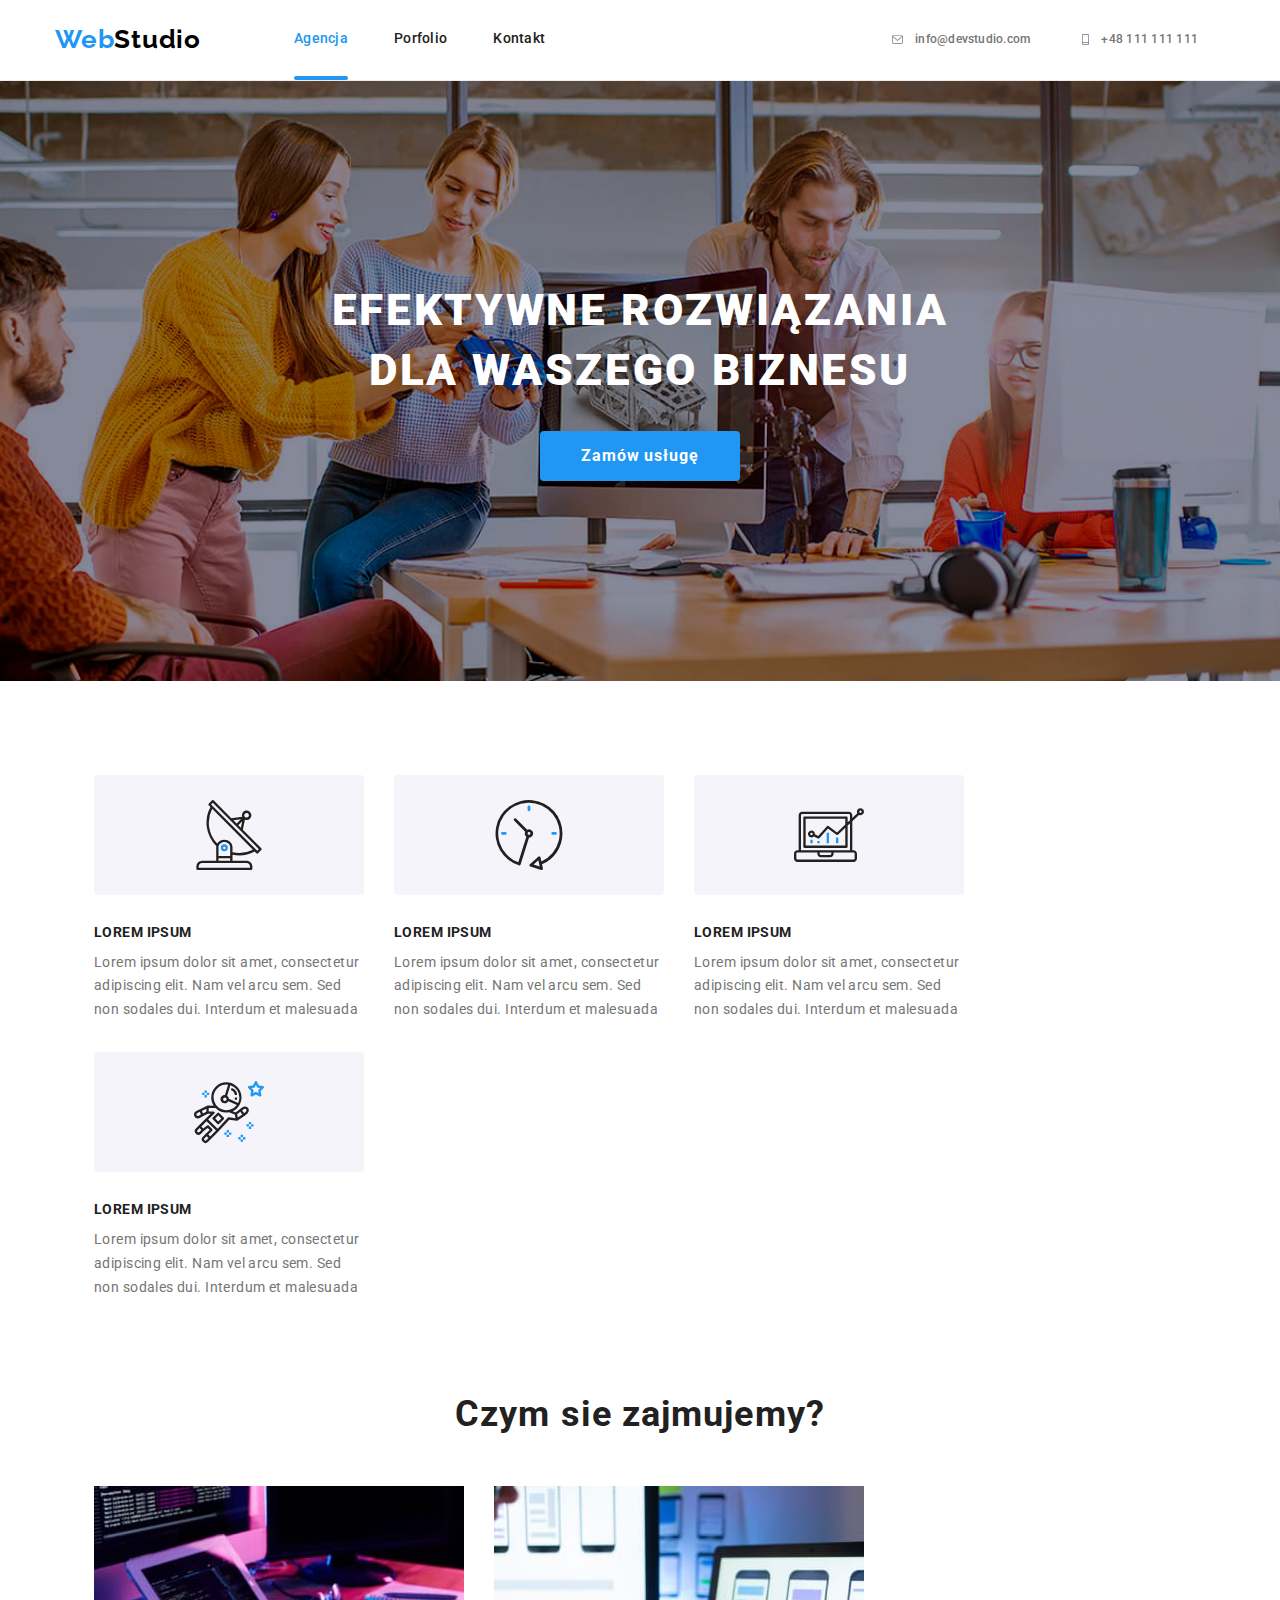
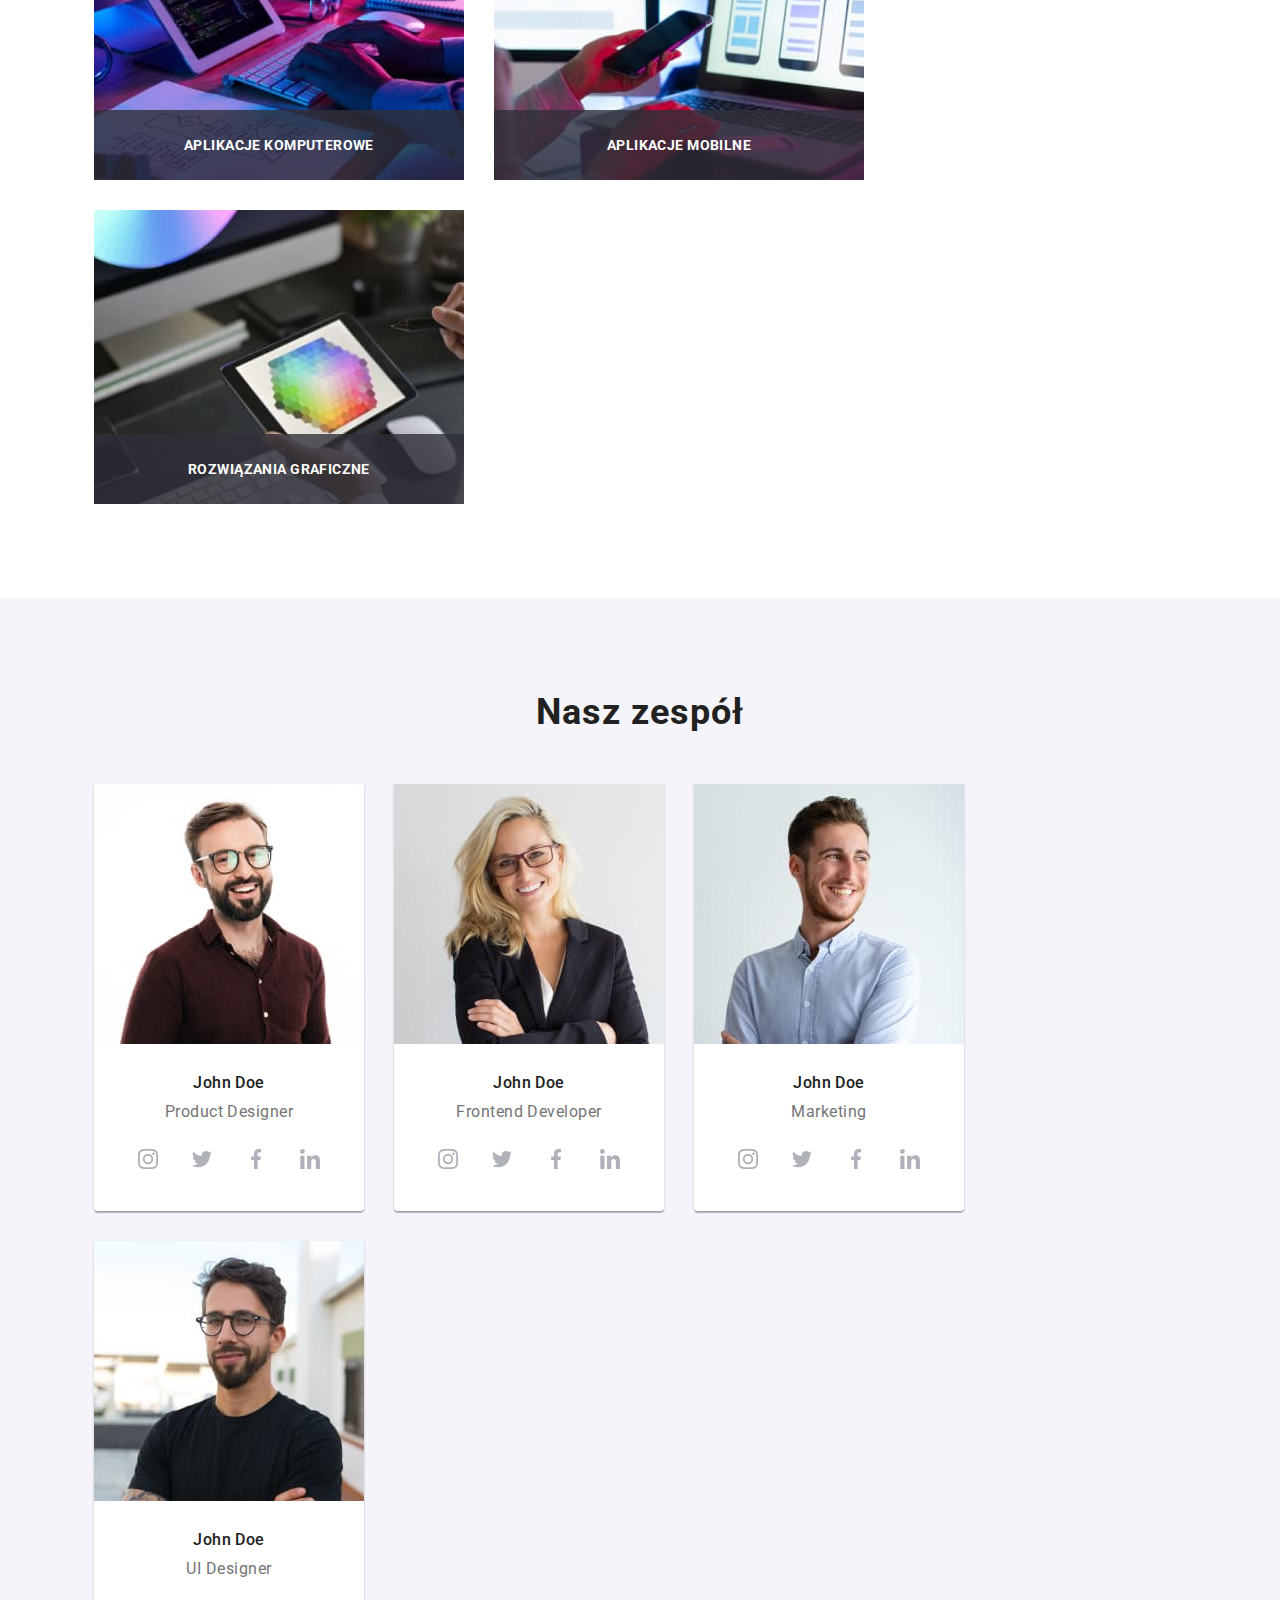
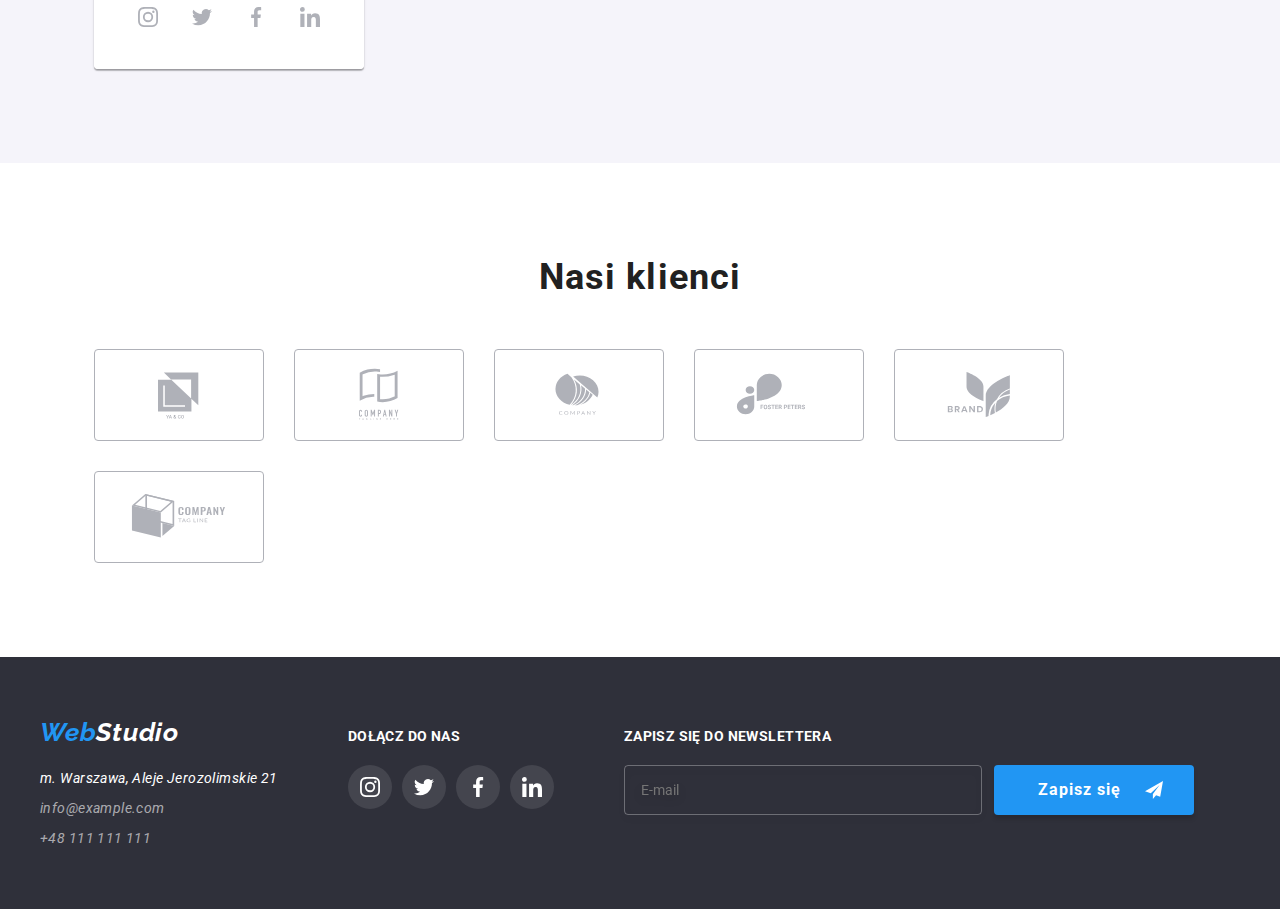
==== commit 2b61660a: "header for tablet done" ====
--- a/index.html
+++ b/index.html
@@ -30,15 +30,15 @@
           </nav>
         </div>
         <div class="header__contact-block">
-          <a href="mailto:info@devstudio.com" class="link header__contact">
-            <svg width="19" height="15" class="icon">
+          <a href="mailto:info@devstudio.com" class="link header__contact header__contact--margin-bottom">
+            <svg width="15" height="11" class="icon">
               <use href="./images/icons.svg#icon-envelope"></use>
             </svg>
             info@devstudio.com
           </a>
 
           <a href="tel:+48111111111" class="link header__contact">
-            <svg width="13" height="19" class="icon">
+            <svg width="11" height="15" class="icon">
               <use href="./images/icons.svg#icon-smartphone"></use>
             </svg>
             +48 111 111 111
--- a/css/main.min.css
+++ b/css/main.min.css
@@ -1 +1 @@
-body{font-family:"Roboto",sans-serif;color:#212121}ul{list-style:none;padding:0;margin:0}h1,h2,h3,p,figure{margin:0;padding:0}.section{padding:60px 15px}@media screen and (min-width: 1200px){.section{padding:94px}}.container{width:100%;margin:0 auto}@media screen and (min-width: 1200px){.container{max-width:1200px}}.list{display:-webkit-box;display:-ms-flexbox;display:flex;-ms-flex-wrap:wrap;flex-wrap:wrap}.logo{font-family:"Raleway",sans-serif;font-weight:700;font-size:24px;line-height:1.16;letter-spacing:.03em}.logo--blue-web{color:#2196f3}@media screen and (min-width: 1200px){.logo{font-size:26px;line-height:1.19}}.icon{fill:currentColor}.button{cursor:pointer;outline:none;border-radius:4px;border:none;-webkit-transition-property:color,background,-webkit-box-shadow;transition-property:color,background,-webkit-box-shadow;transition-property:color,background,box-shadow;transition-property:color,background,box-shadow,-webkit-box-shadow;-webkit-transition-duration:250ms;transition-duration:250ms;-webkit-transition-timing-function:cubic-bezier(0.4, 0, 0.2, 1);transition-timing-function:cubic-bezier(0.4, 0, 0.2, 1)}.button:hover,.button:focus{-webkit-box-shadow:0px 4px 4px rgba(0,0,0,.15);box-shadow:0px 4px 4px rgba(0,0,0,.15)}.link{outline:none;text-decoration:none;color:#212121;-webkit-transition:color 250ms cubic-bezier(0.4, 0, 0.2, 1);transition:color 250ms cubic-bezier(0.4, 0, 0.2, 1)}.link:hover,.link:focus{color:#2196f3}.socials{display:-webkit-box;display:-ms-flexbox;display:flex;-ms-flex-wrap:nowrap;flex-wrap:nowrap;gap:10px;padding-top:16px;padding-bottom:30px;-webkit-box-pack:center;-ms-flex-pack:center;justify-content:center;-webkit-box-align:center;-ms-flex-align:center;align-items:center}.socials__icon{color:#afb1b8;display:-webkit-box;display:-ms-flexbox;display:flex;-webkit-box-pack:center;-ms-flex-pack:center;justify-content:center;-webkit-box-align:center;-ms-flex-align:center;align-items:center;width:44px;height:44px;border-radius:50%;-webkit-transition-property:color,background-color;transition-property:color,background-color;-webkit-transition-duration:250ms;transition-duration:250ms;-webkit-transition-timing-function:cubic-bezier(0.4, 0, 0.2, 1);transition-timing-function:cubic-bezier(0.4, 0, 0.2, 1)}.socials__icon:hover,.socials__icon:focus{background-color:#2196f3;color:#fff}.header{font-weight:500;font-size:14px;line-height:1.14;letter-spacing:.02em;border-bottom:1px solid #ececec;position:static}.header__container{display:-webkit-box;display:-ms-flexbox;display:flex;-webkit-box-pack:justify;-ms-flex-pack:justify;justify-content:space-between;-webkit-box-align:center;-ms-flex-align:center;align-items:center;padding:10px 15px}@media screen and (min-width: 1200px){.header__container{padding-top:24px;padding-bottom:25px}}.header__navLogo{display:-webkit-box;display:-ms-flexbox;display:flex;-webkit-box-pack:center;-ms-flex-pack:center;justify-content:center;-webkit-box-align:center;-ms-flex-align:center;align-items:center;-ms-flex-wrap:nowrap;flex-wrap:nowrap;gap:93px}.header__logo{color:#000}.header__logo:hover,.header__logo:focus{color:#000}.header__nav{display:none}@media(min-width: 768px){.header__nav{display:-webkit-box;display:-ms-flexbox;display:flex;-webkit-box-align:center;-ms-flex-align:center;align-items:center;gap:46px}}.header--current-page{position:relative;display:block;color:#2196f3}.header--current-page:visited{color:#2196f3}@media(min-width: 768px){.header--current-page::after{content:"";position:absolute;height:4px;top:45px;left:0;right:0;background-color:#2196f3;border-radius:2px}}.header__contact-block{display:none}@media(min-width: 768px){.header__contact-block{display:-webkit-box;display:-ms-flexbox;display:flex;-ms-flex-wrap:nowrap;flex-wrap:nowrap;gap:50px;padding-right:27px}}.header__contact{color:#757575;display:-webkit-box;display:-ms-flexbox;display:flex;-ms-flex-wrap:nowrap;flex-wrap:nowrap;-webkit-box-align:center;-ms-flex-align:center;align-items:center;gap:10px}.header__menu{visibility:hidden;position:fixed;top:0;left:0;width:100vw;height:100vh;padding:48px 40px;background-color:#fff;z-index:10;display:-webkit-box;display:-ms-flexbox;display:flex;-webkit-box-orient:vertical;-webkit-box-direction:normal;-ms-flex-direction:column;flex-direction:column;-webkit-box-pack:justify;-ms-flex-pack:justify;justify-content:space-between;-webkit-transform:translateX(100%);transform:translateX(100%);-webkit-transition-property:visibility,-webkit-transform;transition-property:visibility,-webkit-transform;transition-property:transform,visibility;transition-property:transform,visibility,-webkit-transform;-webkit-transition-duration:250ms;transition-duration:250ms;-webkit-transition-timing-function:cubic-bezier(0.4, 0, 0.2, 1);transition-timing-function:cubic-bezier(0.4, 0, 0.2, 1)}.header__menu--open{visibility:visible;-webkit-transform:translateX(0);transform:translateX(0)}.header__menu-button{cursor:pointer;outline:none;margin:0;padding:0;background-color:rgba(0,0,0,0);color:#000;border:none}.header__menu-button:hover,.header__menu-button:focus{color:#2196f3}.header__menu-button--close{position:absolute;top:16px;right:16px}@media(min-width: 768px){.header__menu-button{display:none}}.header__menu-nav{font-weight:500;font-size:40px;line-height:1.17;letter-spacing:.02em;display:-webkit-box;display:-ms-flexbox;display:flex;-ms-flex-wrap:nowrap;flex-wrap:nowrap;-webkit-box-orient:vertical;-webkit-box-direction:normal;-ms-flex-direction:column;flex-direction:column;gap:36px}.header__menu-contact-block{display:-webkit-box;display:-ms-flexbox;display:flex;-webkit-box-orient:vertical;-webkit-box-direction:normal;-ms-flex-direction:column;flex-direction:column;-webkit-box-pack:center;-ms-flex-pack:center;justify-content:center;gap:32px}.header__menu-phone{font-weight:500;font-size:34px;line-height:1.17;letter-spacing:.02em;color:#2196f3}.header__menu-email{font-weight:500;font-size:24px;line-height:1.16;letter-spacing:.02em;color:#757575}.header__menu-socials{display:-webkit-box;display:-ms-flexbox;display:flex;-ms-flex-wrap:wrap;flex-wrap:wrap;font-weight:500;font-size:18px;line-height:1.22;letter-spacing:.02em;padding-top:32px}.header__menu-socials-link{color:#2196f3}.header__menu-socials .link:nth-last-of-type(n + 2){padding-right:10px;border-right:1px solid rgba(33,33,33,.2)}.header__menu-socials .link:nth-of-type(n + 2){padding-left:10px}.studio-main{background-color:#2f303a;color:#fff;text-align:center;margin:0 auto;width:100%}.studio-main--background{width:100%;background-image:-webkit-gradient(linear, left bottom, left top, from(rgba(47, 48, 58, 0.4)), to(rgba(47, 48, 58, 0.4)));background-image:linear-gradient(to top, rgba(47, 48, 58, 0.4), rgba(47, 48, 58, 0.4));background-image:url(../images/background-main.jpg);background-repeat:no-repeat;background-position:center;background-size:767px}@media screen and (min-width: 768px){.studio-main--background{background-image:-webkit-gradient(linear, left bottom, left top, from(rgba(47, 48, 58, 0.4)), to(rgba(47, 48, 58, 0.4)));background-image:linear-gradient(to top, rgba(47, 48, 58, 0.4), rgba(47, 48, 58, 0.4));background-image:url(../images/background-main-768.jpg);background-repeat:no-repeat;background-position:center;background-size:1199px}}@media screen and (min-width: 1200px){.studio-main--background{background-image:-webkit-gradient(linear, left bottom, left top, from(rgba(47, 48, 58, 0.4)), to(rgba(47, 48, 58, 0.4)));background-image:linear-gradient(to top, rgba(47, 48, 58, 0.4), rgba(47, 48, 58, 0.4));background-image:url(../images/background-main-1200.jpg);background-repeat:no-repeat;background-position:center;background-size:1600px}}@media(min-device-pixel-ratio: 2),(-webkit-min-device-pixel-ratio: 2),(min-resolution: 192dpi),(min-resolution: 2dppx){.studio-main--background{width:100%;background-image:-webkit-gradient(linear, left bottom, left top, from(rgba(47, 48, 58, 0.4)), to(rgba(47, 48, 58, 0.4)));background-image:linear-gradient(to top, rgba(47, 48, 58, 0.4), rgba(47, 48, 58, 0.4));background-image:url(../images/background-main@2x.jpg);background-repeat:no-repeat;background-position:center;background-size:cover}}@media screen and (min-device-pixel-ratio: 2)and (min-width: 768px),screen and (-webkit-min-device-pixel-ratio: 2)and (min-width: 768px),screen and (min-resolution: 192dpi)and (min-width: 768px),screen and (min-resolution: 2dppx)and (min-width: 768px){.studio-main--background{background-image:-webkit-gradient(linear, left bottom, left top, from(rgba(47, 48, 58, 0.4)), to(rgba(47, 48, 58, 0.4)));background-image:linear-gradient(to top, rgba(47, 48, 58, 0.4), rgba(47, 48, 58, 0.4));background-image:url(../images/background-main-768@2x.jpg);background-repeat:no-repeat;background-position:center;background-size:1199px}}@media screen and (min-device-pixel-ratio: 2)and (min-width: 1200px),screen and (-webkit-min-device-pixel-ratio: 2)and (min-width: 1200px),screen and (min-resolution: 192dpi)and (min-width: 1200px),screen and (min-resolution: 2dppx)and (min-width: 1200px){.studio-main--background{background-image:-webkit-gradient(linear, left bottom, left top, from(rgba(47, 48, 58, 0.4)), to(rgba(47, 48, 58, 0.4)));background-image:linear-gradient(to top, rgba(47, 48, 58, 0.4), rgba(47, 48, 58, 0.4));background-image:url(../images/background-main-1200@2x.jpg);background-repeat:no-repeat;background-position:center;background-size:1600px}}.studio-main__header{font-weight:900;font-size:26px;line-height:1.61;text-align:center;letter-spacing:.06em;text-transform:uppercase;margin:0 auto;margin-bottom:30px}@media screen and (min-width: 1200px){.studio-main__header{font-size:44px;line-height:1.36;width:696px}}.studio-main__container{width:100vw;padding:118px 57px}@media screen and (min-width: 1200px){.studio-main__container{text-align:center;padding:200px 0}}.studio-main__button{width:200px;height:50px;color:#fff;background:#2196f3;text-align:center;font-weight:700;font-size:16px;line-height:1.87;letter-spacing:.06em;padding:10px}.studio-main__button:hover,.studio-main__button:focus{color:#2196f3;background:#fff}.work__container{display:-webkit-box;display:-ms-flexbox;display:flex;-webkit-box-orient:vertical;-webkit-box-direction:normal;-ms-flex-direction:column;flex-direction:column;-webkit-box-pack:center;-ms-flex-pack:center;justify-content:center;-webkit-box-align:center;-ms-flex-align:center;align-items:center}.work__lorem-list{display:-webkit-box;display:-ms-flexbox;display:flex;gap:30px}.work__lorem-list-item{width:100%}@media screen and (min-width: 1200px){.work__lorem-list-item{width:270px}}.work__lorem-title{font-weight:700;font-size:14px;line-height:1.14;letter-spacing:.03em;text-transform:uppercase;margin-top:30px;margin-bottom:10px}@media screen and (max-width: 480px){.work__lorem-title{text-align:center}}.work__lorem-description{color:#757575;font-size:14px;line-height:1.71;letter-spacing:.03em;margin-left:0}.work__icon-block{width:100%;height:120px;background-color:#f5f4fa;border-radius:4px;text-align:center;padding-top:25px}@media screen and (min-width: 1200px){.work__icon-block{width:270px}}.work__work-header{display:none}@media screen and (min-width: 1200px){.work__work-header{display:block;font-size:36px;line-height:1.16;text-align:center;letter-spacing:.03em;margin-bottom:50px;margin-top:94px}}.work__work-list{display:none}@media screen and (min-width: 1200px){.work__work-list{display:-webkit-box;display:-ms-flexbox;display:flex;gap:30px}}.work__work-list-item{height:294px;position:relative;text-align:center}.work__work-image-description{display:-webkit-box;display:-ms-flexbox;display:flex;-webkit-box-pack:center;-ms-flex-pack:center;justify-content:center;-webkit-box-align:center;-ms-flex-align:center;align-items:center;position:absolute;bottom:0;width:100%;height:70px;font-style:normal;font-weight:700;font-size:14px;line-height:16px;letter-spacing:.03em;text-transform:uppercase;color:#fff;background:rgba(47,48,58,.8)}.team{background:#f5f4fa}.team__header{font-size:28px;line-height:1.17;text-align:center;letter-spacing:.03em;margin-bottom:30px}@media screen and (min-width: 1200px){.team__header{font-size:36px;line-height:1.16;margin-bottom:50px}}.team__list{display:-webkit-box;display:-ms-flexbox;display:flex;gap:30px}@media screen and (max-width: 480px){.team__list-item{width:100%}}.team__card{display:-webkit-box;display:-ms-flexbox;display:flex;-webkit-box-orient:vertical;-webkit-box-direction:normal;-ms-flex-direction:column;flex-direction:column;-webkit-box-pack:center;-ms-flex-pack:center;justify-content:center;border-radius:0px 0px 4px 4px;-webkit-box-shadow:0px 1px 3px rgba(0,0,0,.12),0px 1px 1px rgba(0,0,0,.14),0px 2px 1px rgba(0,0,0,.2);box-shadow:0px 1px 3px rgba(0,0,0,.12),0px 1px 1px rgba(0,0,0,.14),0px 2px 1px rgba(0,0,0,.2)}.team__card-description{background:#fff;padding-top:30px;border-radius:0px 0px 4px 4px}.team__card-name{font-weight:500;font-size:16px;line-height:1.18;text-align:center;letter-spacing:.03em;margin-bottom:10px}.team__card-job{font-size:16px;color:#757575;line-height:1.18;text-align:center;letter-spacing:.03em}.clients__header{font-weight:700;font-size:28px;line-height:1.17;text-align:center;letter-spacing:.03em;padding-bottom:30px}@media screen and (min-width: 1200px){.clients__header{font-size:36px;line-height:1.16;padding-bottom:50px}}.clients__list{gap:30px}@media screen and (max-width: 480px){.clients__list-item{-ms-flex-preferred-size:calc((100% - 30px)/2);flex-basis:calc((100% - 30px)/2)}}.clients__logo{width:100%;height:92px;border:solid 1px;border-color:#afb1b8;border-radius:4px;display:-webkit-box;display:-ms-flexbox;display:flex;-webkit-box-pack:center;-ms-flex-pack:center;justify-content:center;-webkit-box-align:center;-ms-flex-align:center;align-items:center;color:#afb1b8;-webkit-transition-property:border-color,color;transition-property:border-color,color;-webkit-transition-duration:250ms;transition-duration:250ms;-webkit-transition-timing-function:cubic-bezier(0.4, 0, 0.2, 1);transition-timing-function:cubic-bezier(0.4, 0, 0.2, 1)}@media screen and (min-width: 1200px){.clients__logo{width:170px}}.clients__logo:hover,.clients__logo:focus{color:#2196f3;border-color:#2196f3}.footer{background:#2f303a;color:#fff;font-size:14px;line-height:1.5;letter-spacing:.03em}.footer__container{display:-webkit-box;display:-ms-flexbox;display:flex;-ms-flex-wrap:nowrap;flex-wrap:nowrap;-webkit-box-orient:vertical;-webkit-box-direction:normal;-ms-flex-direction:column;flex-direction:column;gap:60px;-webkit-box-pack:center;-ms-flex-pack:center;justify-content:center;-webkit-box-align:center;-ms-flex-align:center;align-items:center;padding:60px 15px}@media screen and (min-width: 1200px){.footer__container{-webkit-box-orient:horizontal;-webkit-box-direction:normal;-ms-flex-direction:row;flex-direction:row;-webkit-box-pack:start;-ms-flex-pack:start;justify-content:flex-start;-webkit-box-align:baseline;-ms-flex-align:baseline;align-items:baseline;gap:70px;padding:60px 0}}.footer__logo,.footer__logo:hover,.footer__logo:focus{color:#fff;padding-bottom:20px}.footer__list{display:-webkit-box;display:-ms-flexbox;display:flex;-webkit-box-orient:vertical;-webkit-box-direction:normal;-ms-flex-direction:column;flex-direction:column;gap:9px}.footer__list-item{text-align:center}@media screen and (min-width: 1200px){.footer__list-item{text-align:left}}.footer__list--margin-bottom{margin-bottom:11px}.footer__contacts{color:rgba(255,255,255,.6)}.footer__connections{text-align:center}@media screen and (min-width: 1200px){.footer__connections{text-align:left}}.footer__connections-header{font-style:normal;font-weight:700;font-size:14px;line-height:1.14;letter-spacing:.03em;text-transform:uppercase}.footer__socials{padding:0;padding-top:20px}.footer__socials-icon{background-color:rgba(255,255,255,.1);color:#fff}.footer__newsletter{text-align:center}@media screen and (max-width: 480px){.footer__newsletter{width:100%}}@media screen and (min-width: 1200px){.footer__newsletter{text-align:left}}.footer__newsletter-header{font-weight:700;font-size:14px;line-height:1.14;letter-spacing:.03em;text-transform:uppercase;margin-bottom:20px}.footer__form{text-align:center}@media screen and (min-width: 1200px){.footer__form{display:-webkit-box;display:-ms-flexbox;display:flex;-ms-flex-wrap:nowrap;flex-wrap:nowrap;gap:12px}}.footer__form-field{width:100%;height:50px;padding:15px 16px;color:rgba(255,255,255,.6);margin-bottom:20px;background-color:rgba(0,0,0,0);border:1px solid rgba(255,255,255,.3);-webkit-filter:drop-shadow(0px 4px 4px rgba(0, 0, 0, 0.15));filter:drop-shadow(0px 4px 4px rgba(0, 0, 0, 0.15));border-radius:4px}@media screen and (min-width: 1200px){.footer__form-field{width:358px}}.footer__form-button{display:-webkit-inline-box;display:-ms-inline-flexbox;display:inline-flex;-ms-flex-wrap:nowrap;flex-wrap:nowrap;-webkit-box-align:center;-ms-flex-align:center;align-items:center;-webkit-box-pack:center;-ms-flex-pack:center;justify-content:center;gap:24px;width:200px;height:50px;padding:10px 42px;padding-right:28px;background-color:#2196f3;-webkit-box-shadow:0px 4px 4px rgba(0,0,0,.15);box-shadow:0px 4px 4px rgba(0,0,0,.15);font-weight:700;font-size:16px;line-height:1.875;text-align:center;letter-spacing:.06em;color:#fff}.footer__form-button:hover,.footer__form-button:focus{background-color:#fff;color:#2196f3}.backdrop{display:-webkit-box;display:-ms-flexbox;display:flex;position:fixed;opacity:1;left:0;top:0;right:0;bottom:0;width:100vw;height:100vh;background-color:rgba(0,0,0,.2);-webkit-transition-property:opacity 1s ease-in-out 50ms;transition-property:opacity 1s ease-in-out 50ms}.is-hidden{opacity:0;visibility:hidden;pointer-events:none;-webkit-transition-property:opacity,visibility;transition-property:opacity,visibility;-webkit-transition-delay:50ms;transition-delay:50ms;-webkit-transition-duration:1s;transition-duration:1s;-webkit-transition-timing-function:ease-in-out;transition-timing-function:ease-in-out}.is-hidden .modal{scale:0;-webkit-transition-property:scale;transition-property:scale;-webkit-transition-delay:50ms;transition-delay:50ms;-webkit-transition-duration:1s;transition-duration:1s;-webkit-transition-timing-function:ease-in-out;transition-timing-function:ease-in-out}.modal{scale:1;opacity:1;margin:auto;width:calc(100% - 30px);height:609px;background:#fff;-webkit-box-shadow:0px 1px 3px rgba(0,0,0,.12),0px 1px 1px rgba(0,0,0,.14),0px 2px 1px rgba(0,0,0,.2);box-shadow:0px 1px 3px rgba(0,0,0,.12),0px 1px 1px rgba(0,0,0,.14),0px 2px 1px rgba(0,0,0,.2);border-radius:4px;-webkit-transition-property:opacity,scale;transition-property:opacity,scale;-webkit-transition-delay:50ms;transition-delay:50ms;-webkit-transition-duration:1s;transition-duration:1s;-webkit-transition-timing-function:ease-in-out;transition-timing-function:ease-in-out}@media screen and (min-width: 1200px){.modal{width:528px;height:581px}}.modal__button--close{position:relative;left:calc(100% - 38px);top:8px;width:30px;height:30px;background-color:rgba(0,0,0,0);border:1px solid rgba(0,0,0,.1);border-radius:50%;-webkit-box-shadow:none;box-shadow:none;padding:0}.modal__button--send{width:200px;height:50px;background-color:#2196f3;-webkit-box-shadow:0px 4px 4px rgba(0,0,0,.15);box-shadow:0px 4px 4px rgba(0,0,0,.15);border:0;border-radius:4px;font-weight:700;font-size:16px;line-height:1.875;text-align:center;letter-spacing:.06em;color:#fff;-webkit-transition-property:color,background-color;transition-property:color,background-color;-webkit-transition-duration:250ms;transition-duration:250ms;-webkit-transition-timing-function:cubic-bezier(0.4, 0, 0.2, 1);transition-timing-function:cubic-bezier(0.4, 0, 0.2, 1)}.modal__button--send:hover,.modal__button--send:focus{background-color:#fff;color:#2196f3}.modal__form{position:absolute;bottom:0;width:100%;height:calc(100% - 40px);display:-webkit-box;display:-ms-flexbox;display:flex;-ms-flex-wrap:wrap;flex-wrap:wrap;-webkit-box-pack:center;-ms-flex-pack:center;justify-content:center;-webkit-box-align:stretch;-ms-flex-align:stretch;align-items:stretch;padding:40px;padding-top:0}.modal__header{font-weight:700;font-size:20px;line-height:1.15;text-align:center;letter-spacing:.03em}.modal__fields-block{width:100%;display:-webkit-box;display:-ms-flexbox;display:flex;-webkit-box-orient:vertical;-webkit-box-direction:normal;-ms-flex-direction:column;flex-direction:column;-webkit-box-pack:center;-ms-flex-pack:center;justify-content:center;-webkit-box-align:stretch;-ms-flex-align:stretch;align-items:stretch;margin-top:12px;margin-bottom:10px}.modal__fields-header{margin-bottom:4px;font-size:12px;line-height:1.16;letter-spacing:.01em;color:#757575}.modal__field{position:relative}.modal__field-input{display:block;-webkit-box-sizing:border-box;box-sizing:border-box;height:40px;outline:none;padding:11px 0;padding-left:42px;margin-bottom:10px;width:100%;border:1px solid rgba(33,33,33,.2);border-radius:4px;color:#000;-webkit-transition-property:border-color,color;transition-property:border-color,color;-webkit-transition-duration:250ms;transition-duration:250ms;-webkit-transition-timing-function:cubic-bezier(0.4, 0, 0.2, 1);transition-timing-function:cubic-bezier(0.4, 0, 0.2, 1)}.modal__field-input:focus-within,.modal__field-input:focus-within+.icon{border-color:#2196f3;color:#2196f3;fill:#2196f3;-webkit-transition-property:border-color,fill;transition-property:border-color,fill;-webkit-transition-duration:250ms;transition-duration:250ms;-webkit-transition-timing-function:cubic-bezier(0.4, 0, 0.2, 1);transition-timing-function:cubic-bezier(0.4, 0, 0.2, 1)}.modal__field-icon{position:absolute;top:11px;left:12px}.modal__field-textarea{height:120px;padding:12px 16px;resize:none;font-size:12px}.modal__field-textarea::-webkit-input-placeholder{font-size:12px;line-height:14px;letter-spacing:.01em;color:rgba(117,117,117,.5)}.modal__field-textarea::-moz-placeholder{font-size:12px;line-height:14px;letter-spacing:.01em;color:rgba(117,117,117,.5)}.modal__field-textarea:-ms-input-placeholder{font-size:12px;line-height:14px;letter-spacing:.01em;color:rgba(117,117,117,.5)}.modal__field-textarea::-ms-input-placeholder{font-size:12px;line-height:14px;letter-spacing:.01em;color:rgba(117,117,117,.5)}.modal__field-textarea::placeholder{font-size:12px;line-height:14px;letter-spacing:.01em;color:rgba(117,117,117,.5)}.modal__terms{display:-webkit-inline-box;display:-ms-inline-flexbox;display:inline-flex;-webkit-box-align:center;-ms-flex-align:center;align-items:center;margin-bottom:30px}.modal__terms-header{position:relative;font-size:12px;line-height:1.16;letter-spacing:.03em;color:#757575;padding-left:23px}@media screen and (min-width: 1200px){.modal__terms-header{font-size:14px;line-height:1.71}}.modal__terms-checkbox{display:none}.modal__terms-icon--checked{position:absolute;opacity:0;-webkit-transition-property:opacity;transition-property:opacity;-webkit-transition-duration:250ms;transition-duration:250ms;-webkit-transition-timing-function:cubic-bezier(0.4, 0, 0.2, 1);transition-timing-function:cubic-bezier(0.4, 0, 0.2, 1)}.modal__terms-icon--unchecked{position:absolute;opacity:1;-webkit-transition-property:opacity;transition-property:opacity;-webkit-transition-duration:250ms;transition-duration:250ms;-webkit-transition-timing-function:cubic-bezier(0.4, 0, 0.2, 1);transition-timing-function:cubic-bezier(0.4, 0, 0.2, 1)}.modal__terms input[type=checkbox]:checked+svg+.modal__terms-icon--unchecked{opacity:0;-webkit-transition-property:opacity;transition-property:opacity;-webkit-transition-duration:250ms;transition-duration:250ms;-webkit-transition-timing-function:cubic-bezier(0.4, 0, 0.2, 1);transition-timing-function:cubic-bezier(0.4, 0, 0.2, 1)}.modal__terms input[type=checkbox]:checked+.modal__terms-icon--checked{opacity:1;-webkit-transition-property:opacity;transition-property:opacity;-webkit-transition-duration:250ms;transition-duration:250ms;-webkit-transition-timing-function:cubic-bezier(0.4, 0, 0.2, 1);transition-timing-function:cubic-bezier(0.4, 0, 0.2, 1)}.modal__terms-link{color:#2196f3}.portfolio__buttons{display:-webkit-box;display:-ms-flexbox;display:flex;-ms-flex-wrap:wrap;flex-wrap:wrap;-webkit-box-pack:start;-ms-flex-pack:start;justify-content:flex-start;gap:8px}@media screen and (min-width: 1200px){.portfolio__buttons{-ms-flex-wrap:nowrap;flex-wrap:nowrap;-webkit-box-pack:center;-ms-flex-pack:center;justify-content:center}}@media screen and (max-width: 480px){.portfolio__buttons li:nth-of-type(3n + 1){display:-webkit-box;display:-ms-flexbox;display:flex;-webkit-box-pack:center;-ms-flex-pack:center;justify-content:center;-webkit-box-align:center;-ms-flex-align:center;align-items:center;width:103px;height:38px}.portfolio__buttons li:nth-of-type(3n + 2){display:-webkit-box;display:-ms-flexbox;display:flex;-webkit-box-pack:center;-ms-flex-pack:center;justify-content:center;-webkit-box-align:center;-ms-flex-align:center;align-items:center;width:130px;height:38px}.portfolio__buttons li:nth-of-type(3n + 3){display:-webkit-box;display:-ms-flexbox;display:flex;-webkit-box-pack:center;-ms-flex-pack:center;justify-content:center;-webkit-box-align:center;-ms-flex-align:center;align-items:center;width:145px;height:38px;margin-bottom:7px}}.portfolio__buttons-item{background-color:#f5f4fa;width:100%;height:100%;font-weight:500;font-size:16px;line-height:1.62;border:0;border-radius:4px;-webkit-transition-property:color,background-color,-webkit-box-shadow;transition-property:color,background-color,-webkit-box-shadow;transition-property:color,background-color,box-shadow;transition-property:color,background-color,box-shadow,-webkit-box-shadow;-webkit-transition-duration:250ms;transition-duration:250ms;-webkit-transition-timing-function:cubic-bezier(0.4, 0, 0.2, 1);transition-timing-function:cubic-bezier(0.4, 0, 0.2, 1)}@media screen and (min-width: 1200px){.portfolio__buttons-item{padding:6px 22px;margin-bottom:0}}.portfolio__buttons-item:hover,.portfolio__buttons-item:focus{background-color:#2196f3;color:#fff;-webkit-box-shadow:0px 3px 1px rgba(0,0,0,.1),0px 1px 2px rgba(0,0,0,.08),0px 2px 2px rgba(0,0,0,.12);box-shadow:0px 3px 1px rgba(0,0,0,.1),0px 1px 2px rgba(0,0,0,.08),0px 2px 2px rgba(0,0,0,.12)}.grid{padding-top:30px}@media screen and (min-width: 1200px){.grid{padding-top:50px}}.grid__list{display:-webkit-box;display:-ms-flexbox;display:flex;-ms-flex-wrap:wrap;flex-wrap:wrap;gap:30px}.grid__list-item{-ms-flex-preferred-size:100%;flex-basis:100%}@media screen and (min-width: 1200px){.grid__list-item{-ms-flex-preferred-size:calc((100% - 99px)/3);flex-basis:calc((100% - 99px)/3)}}.grid__card{display:-webkit-box;display:-ms-flexbox;display:flex;-webkit-box-orient:vertical;-webkit-box-direction:normal;-ms-flex-direction:column;flex-direction:column;-webkit-box-pack:center;-ms-flex-pack:center;justify-content:center;position:relative;overflow:hidden;-webkit-transition-property:color,-webkit-box-shadow;transition-property:color,-webkit-box-shadow;transition-property:color,box-shadow;transition-property:color,box-shadow,-webkit-box-shadow;-webkit-transition-duration:250ms;transition-duration:250ms;-webkit-transition-timing-function:cubic-bezier(0.4, 0, 0.2, 1);transition-timing-function:cubic-bezier(0.4, 0, 0.2, 1)}.grid__card-bottom{background-color:#fff;color:#000;padding:20px 23px;border:1px solid #eee;border-top:0;z-index:1}.grid__card-title{font-weight:700;font-size:18px;line-height:2}.grid__card-type{font-size:16px;line-height:1.87}.grid__link:hover .grid__card,.grid__link:focus .grid__card{color:#212121;-webkit-box-shadow:0px 1px 1px rgba(0,0,0,.12),0px 4px 4px rgba(0,0,0,.06),1px 4px 6px rgba(0,0,0,.16);box-shadow:0px 1px 1px rgba(0,0,0,.12),0px 4px 4px rgba(0,0,0,.06),1px 4px 6px rgba(0,0,0,.16)}.grid__image-description{display:-webkit-box;display:-ms-flexbox;display:flex;-webkit-box-align:center;-ms-flex-align:center;align-items:center;width:100%;height:294px;padding:77px 24px;background-color:rgba(33,150,243,.9);color:#fff;position:absolute;top:0;left:0;right:0;bottom:0;font-style:normal;font-size:18px;line-height:28px;letter-spacing:.03em;-webkit-transform:translateY(100%);transform:translateY(100%);-webkit-transition:-webkit-transform 250ms cubic-bezier(0.4, 0, 0.2, 1);transition:-webkit-transform 250ms cubic-bezier(0.4, 0, 0.2, 1);transition:transform 250ms cubic-bezier(0.4, 0, 0.2, 1);transition:transform 250ms cubic-bezier(0.4, 0, 0.2, 1), -webkit-transform 250ms cubic-bezier(0.4, 0, 0.2, 1)}@media screen and (min-width: 1200px){.grid__image-description{padding:49px 0;padding-left:24px;padding-right:45px}}.grid__link:hover .grid__image-description,.grid__link:focus .grid__image-description{-webkit-transform:translateY(0);transform:translateY(0)}/*# sourceMappingURL=main.min.css.map */+body{font-family:"Roboto",sans-serif;color:#212121}ul{list-style:none;padding:0;margin:0}h1,h2,h3,p,figure{margin:0;padding:0}.section{padding:60px 15px}@media screen and (min-width: 1200px){.section{padding:94px}}.container{width:100%;margin:0 auto}@media screen and (min-width: 1200px){.container{max-width:1200px}}.list{display:-webkit-box;display:-ms-flexbox;display:flex;-ms-flex-wrap:wrap;flex-wrap:wrap}.logo{font-family:"Raleway",sans-serif;font-weight:700;font-size:24px;line-height:1.16;letter-spacing:.03em}.logo--blue-web{color:#2196f3}@media screen and (min-width: 1200px){.logo{font-size:26px;line-height:1.19}}.icon{fill:currentColor}.button{cursor:pointer;outline:none;border-radius:4px;border:none;-webkit-transition-property:color,background,-webkit-box-shadow;transition-property:color,background,-webkit-box-shadow;transition-property:color,background,box-shadow;transition-property:color,background,box-shadow,-webkit-box-shadow;-webkit-transition-duration:250ms;transition-duration:250ms;-webkit-transition-timing-function:cubic-bezier(0.4, 0, 0.2, 1);transition-timing-function:cubic-bezier(0.4, 0, 0.2, 1)}.button:hover,.button:focus{-webkit-box-shadow:0px 4px 4px rgba(0,0,0,.15);box-shadow:0px 4px 4px rgba(0,0,0,.15)}.link{outline:none;text-decoration:none;color:#212121;-webkit-transition:color 250ms cubic-bezier(0.4, 0, 0.2, 1);transition:color 250ms cubic-bezier(0.4, 0, 0.2, 1)}.link:hover,.link:focus{color:#2196f3}.socials{display:-webkit-box;display:-ms-flexbox;display:flex;-ms-flex-wrap:nowrap;flex-wrap:nowrap;gap:10px;padding-top:16px;padding-bottom:30px;-webkit-box-pack:center;-ms-flex-pack:center;justify-content:center;-webkit-box-align:center;-ms-flex-align:center;align-items:center}.socials__icon{color:#afb1b8;display:-webkit-box;display:-ms-flexbox;display:flex;-webkit-box-pack:center;-ms-flex-pack:center;justify-content:center;-webkit-box-align:center;-ms-flex-align:center;align-items:center;width:44px;height:44px;border-radius:50%;-webkit-transition-property:color,background-color;transition-property:color,background-color;-webkit-transition-duration:250ms;transition-duration:250ms;-webkit-transition-timing-function:cubic-bezier(0.4, 0, 0.2, 1);transition-timing-function:cubic-bezier(0.4, 0, 0.2, 1)}.socials__icon:hover,.socials__icon:focus{background-color:#2196f3;color:#fff}.header{font-weight:500;font-size:14px;line-height:1.14;letter-spacing:.02em;border-bottom:1px solid #ececec;position:static}.header__container{display:-webkit-box;display:-ms-flexbox;display:flex;-webkit-box-pack:justify;-ms-flex-pack:justify;justify-content:space-between;-webkit-box-align:center;-ms-flex-align:center;align-items:center;padding:10px 15px}@media screen and (min-width: 768px){.header__container{padding-top:21px;padding-bottom:21px}}@media screen and (min-width: 1200px){.header__container{padding-top:24px;padding-bottom:25px}}.header__navLogo{display:-webkit-box;display:-ms-flexbox;display:flex;-webkit-box-pack:center;-ms-flex-pack:center;justify-content:center;-webkit-box-align:center;-ms-flex-align:center;align-items:center;-ms-flex-wrap:nowrap;flex-wrap:nowrap;gap:83px}@media screen and (min-width: 1200px){.header__navLogo{gap:93px}}.header__logo{color:#000}.header__logo:hover,.header__logo:focus{color:#000}.header__nav{display:none}@media(min-width: 768px){.header__nav{display:-webkit-box;display:-ms-flexbox;display:flex;-webkit-box-align:center;-ms-flex-align:center;align-items:center;gap:60px}}@media(min-width: 1200px){.header__nav{display:-webkit-box;display:-ms-flexbox;display:flex;-webkit-box-align:center;-ms-flex-align:center;align-items:center;gap:46px}}.header--current-page{position:relative;display:block;color:#2196f3}.header--current-page:visited{color:#2196f3}@media(min-width: 768px){.header--current-page::after{content:"";position:absolute;height:4px;top:45px;left:0;right:0;background-color:#2196f3;border-radius:2px}}.header__contact-block{display:none}@media(min-width: 768px){.header__contact-block{display:inline-block;font-weight:500;font-size:12px;line-height:1.16;letter-spacing:.02em}}@media(min-width: 1200px){.header__contact-block{display:-webkit-box;display:-ms-flexbox;display:flex;-ms-flex-wrap:nowrap;flex-wrap:nowrap;gap:50px;padding-right:27px}}.header__contact{color:#757575;display:-webkit-box;display:-ms-flexbox;display:flex;-ms-flex-wrap:nowrap;flex-wrap:nowrap;-webkit-box-align:center;-ms-flex-align:center;align-items:center;gap:10px}@media screen and (min-width: 768px)and (max-width: 1199px){.header__contact--margin-bottom{margin-bottom:10px}}.header__menu{visibility:hidden;position:fixed;top:0;left:0;width:100vw;height:100vh;padding:48px 40px;background-color:#fff;z-index:10;display:-webkit-box;display:-ms-flexbox;display:flex;-webkit-box-orient:vertical;-webkit-box-direction:normal;-ms-flex-direction:column;flex-direction:column;-webkit-box-pack:justify;-ms-flex-pack:justify;justify-content:space-between;-webkit-transform:translateX(100%);transform:translateX(100%);-webkit-transition-property:visibility,-webkit-transform;transition-property:visibility,-webkit-transform;transition-property:transform,visibility;transition-property:transform,visibility,-webkit-transform;-webkit-transition-duration:250ms;transition-duration:250ms;-webkit-transition-timing-function:cubic-bezier(0.4, 0, 0.2, 1);transition-timing-function:cubic-bezier(0.4, 0, 0.2, 1)}.header__menu--open{visibility:visible;-webkit-transform:translateX(0);transform:translateX(0)}.header__menu-button{cursor:pointer;outline:none;margin:0;padding:0;background-color:rgba(0,0,0,0);color:#000;border:none}.header__menu-button:hover,.header__menu-button:focus{color:#2196f3}.header__menu-button--close{position:absolute;top:16px;right:16px}@media(min-width: 768px){.header__menu-button{display:none}}.header__menu-nav{font-weight:500;font-size:40px;line-height:1.17;letter-spacing:.02em;display:-webkit-box;display:-ms-flexbox;display:flex;-ms-flex-wrap:nowrap;flex-wrap:nowrap;-webkit-box-orient:vertical;-webkit-box-direction:normal;-ms-flex-direction:column;flex-direction:column;gap:36px}.header__menu-contact-block{display:-webkit-box;display:-ms-flexbox;display:flex;-webkit-box-orient:vertical;-webkit-box-direction:normal;-ms-flex-direction:column;flex-direction:column;-webkit-box-pack:center;-ms-flex-pack:center;justify-content:center;gap:32px}.header__menu-phone{font-weight:500;font-size:34px;line-height:1.17;letter-spacing:.02em;color:#2196f3}.header__menu-email{font-weight:500;font-size:24px;line-height:1.16;letter-spacing:.02em;color:#757575}.header__menu-socials{display:-webkit-box;display:-ms-flexbox;display:flex;-ms-flex-wrap:wrap;flex-wrap:wrap;font-weight:500;font-size:18px;line-height:1.22;letter-spacing:.02em;padding-top:32px}.header__menu-socials-link{color:#2196f3}.header__menu-socials .link:nth-last-of-type(n + 2){padding-right:10px;border-right:1px solid rgba(33,33,33,.2)}.header__menu-socials .link:nth-of-type(n + 2){padding-left:10px}.studio-main{background-color:#2f303a;color:#fff;text-align:center;margin:0 auto;width:100%}.studio-main--background{width:100%;background-image:-webkit-gradient(linear, left bottom, left top, from(rgba(47, 48, 58, 0.4)), to(rgba(47, 48, 58, 0.4)));background-image:linear-gradient(to top, rgba(47, 48, 58, 0.4), rgba(47, 48, 58, 0.4));background-image:url(../images/background-main.jpg);background-repeat:no-repeat;background-position:center;background-size:767px}@media screen and (min-width: 768px){.studio-main--background{background-image:-webkit-gradient(linear, left bottom, left top, from(rgba(47, 48, 58, 0.4)), to(rgba(47, 48, 58, 0.4)));background-image:linear-gradient(to top, rgba(47, 48, 58, 0.4), rgba(47, 48, 58, 0.4));background-image:url(../images/background-main-768.jpg);background-repeat:no-repeat;background-position:center;background-size:1199px}}@media screen and (min-width: 1200px){.studio-main--background{background-image:-webkit-gradient(linear, left bottom, left top, from(rgba(47, 48, 58, 0.4)), to(rgba(47, 48, 58, 0.4)));background-image:linear-gradient(to top, rgba(47, 48, 58, 0.4), rgba(47, 48, 58, 0.4));background-image:url(../images/background-main-1200.jpg);background-repeat:no-repeat;background-position:center;background-size:1600px}}@media(min-device-pixel-ratio: 2),(-webkit-min-device-pixel-ratio: 2),(min-resolution: 192dpi),(min-resolution: 2dppx){.studio-main--background{width:100%;background-image:-webkit-gradient(linear, left bottom, left top, from(rgba(47, 48, 58, 0.4)), to(rgba(47, 48, 58, 0.4)));background-image:linear-gradient(to top, rgba(47, 48, 58, 0.4), rgba(47, 48, 58, 0.4));background-image:url(../images/background-main@2x.jpg);background-repeat:no-repeat;background-position:center;background-size:cover}}@media screen and (min-device-pixel-ratio: 2)and (min-width: 768px),screen and (-webkit-min-device-pixel-ratio: 2)and (min-width: 768px),screen and (min-resolution: 192dpi)and (min-width: 768px),screen and (min-resolution: 2dppx)and (min-width: 768px){.studio-main--background{background-image:-webkit-gradient(linear, left bottom, left top, from(rgba(47, 48, 58, 0.4)), to(rgba(47, 48, 58, 0.4)));background-image:linear-gradient(to top, rgba(47, 48, 58, 0.4), rgba(47, 48, 58, 0.4));background-image:url(../images/background-main-768@2x.jpg);background-repeat:no-repeat;background-position:center;background-size:1199px}}@media screen and (min-device-pixel-ratio: 2)and (min-width: 1200px),screen and (-webkit-min-device-pixel-ratio: 2)and (min-width: 1200px),screen and (min-resolution: 192dpi)and (min-width: 1200px),screen and (min-resolution: 2dppx)and (min-width: 1200px){.studio-main--background{background-image:-webkit-gradient(linear, left bottom, left top, from(rgba(47, 48, 58, 0.4)), to(rgba(47, 48, 58, 0.4)));background-image:linear-gradient(to top, rgba(47, 48, 58, 0.4), rgba(47, 48, 58, 0.4));background-image:url(../images/background-main-1200@2x.jpg);background-repeat:no-repeat;background-position:center;background-size:1600px}}.studio-main__header{font-weight:900;font-size:26px;line-height:1.61;text-align:center;letter-spacing:.06em;text-transform:uppercase;margin:0 auto;margin-bottom:30px}@media screen and (min-width: 1200px){.studio-main__header{font-size:44px;line-height:1.36;width:696px}}.studio-main__container{width:100vw;padding:118px 57px}@media screen and (min-width: 1200px){.studio-main__container{text-align:center;padding:200px 0}}.studio-main__button{width:200px;height:50px;color:#fff;background:#2196f3;text-align:center;font-weight:700;font-size:16px;line-height:1.87;letter-spacing:.06em;padding:10px}.studio-main__button:hover,.studio-main__button:focus{color:#2196f3;background:#fff}.work__container{display:-webkit-box;display:-ms-flexbox;display:flex;-webkit-box-orient:vertical;-webkit-box-direction:normal;-ms-flex-direction:column;flex-direction:column;-webkit-box-pack:center;-ms-flex-pack:center;justify-content:center;-webkit-box-align:center;-ms-flex-align:center;align-items:center}.work__lorem-list{display:-webkit-box;display:-ms-flexbox;display:flex;gap:30px}.work__lorem-list-item{width:100%}@media screen and (min-width: 1200px){.work__lorem-list-item{width:270px}}.work__lorem-title{font-weight:700;font-size:14px;line-height:1.14;letter-spacing:.03em;text-transform:uppercase;margin-top:30px;margin-bottom:10px}@media screen and (max-width: 480px){.work__lorem-title{text-align:center}}.work__lorem-description{color:#757575;font-size:14px;line-height:1.71;letter-spacing:.03em;margin-left:0}.work__icon-block{width:100%;height:120px;background-color:#f5f4fa;border-radius:4px;text-align:center;padding-top:25px}@media screen and (min-width: 1200px){.work__icon-block{width:270px}}.work__work-header{display:none}@media screen and (min-width: 1200px){.work__work-header{display:block;font-size:36px;line-height:1.16;text-align:center;letter-spacing:.03em;margin-bottom:50px;margin-top:94px}}.work__work-list{display:none}@media screen and (min-width: 1200px){.work__work-list{display:-webkit-box;display:-ms-flexbox;display:flex;gap:30px}}.work__work-list-item{height:294px;position:relative;text-align:center}.work__work-image-description{display:-webkit-box;display:-ms-flexbox;display:flex;-webkit-box-pack:center;-ms-flex-pack:center;justify-content:center;-webkit-box-align:center;-ms-flex-align:center;align-items:center;position:absolute;bottom:0;width:100%;height:70px;font-style:normal;font-weight:700;font-size:14px;line-height:16px;letter-spacing:.03em;text-transform:uppercase;color:#fff;background:rgba(47,48,58,.8)}.team{background:#f5f4fa}.team__header{font-size:28px;line-height:1.17;text-align:center;letter-spacing:.03em;margin-bottom:30px}@media screen and (min-width: 1200px){.team__header{font-size:36px;line-height:1.16;margin-bottom:50px}}.team__list{display:-webkit-box;display:-ms-flexbox;display:flex;gap:30px}@media screen and (max-width: 480px){.team__list-item{width:100%}}.team__card{display:-webkit-box;display:-ms-flexbox;display:flex;-webkit-box-orient:vertical;-webkit-box-direction:normal;-ms-flex-direction:column;flex-direction:column;-webkit-box-pack:center;-ms-flex-pack:center;justify-content:center;border-radius:0px 0px 4px 4px;-webkit-box-shadow:0px 1px 3px rgba(0,0,0,.12),0px 1px 1px rgba(0,0,0,.14),0px 2px 1px rgba(0,0,0,.2);box-shadow:0px 1px 3px rgba(0,0,0,.12),0px 1px 1px rgba(0,0,0,.14),0px 2px 1px rgba(0,0,0,.2)}.team__card-description{background:#fff;padding-top:30px;border-radius:0px 0px 4px 4px}.team__card-name{font-weight:500;font-size:16px;line-height:1.18;text-align:center;letter-spacing:.03em;margin-bottom:10px}.team__card-job{font-size:16px;color:#757575;line-height:1.18;text-align:center;letter-spacing:.03em}.clients__header{font-weight:700;font-size:28px;line-height:1.17;text-align:center;letter-spacing:.03em;padding-bottom:30px}@media screen and (min-width: 1200px){.clients__header{font-size:36px;line-height:1.16;padding-bottom:50px}}.clients__list{gap:30px}@media screen and (max-width: 480px){.clients__list-item{-ms-flex-preferred-size:calc((100% - 30px)/2);flex-basis:calc((100% - 30px)/2)}}.clients__logo{width:100%;height:92px;border:solid 1px;border-color:#afb1b8;border-radius:4px;display:-webkit-box;display:-ms-flexbox;display:flex;-webkit-box-pack:center;-ms-flex-pack:center;justify-content:center;-webkit-box-align:center;-ms-flex-align:center;align-items:center;color:#afb1b8;-webkit-transition-property:border-color,color;transition-property:border-color,color;-webkit-transition-duration:250ms;transition-duration:250ms;-webkit-transition-timing-function:cubic-bezier(0.4, 0, 0.2, 1);transition-timing-function:cubic-bezier(0.4, 0, 0.2, 1)}@media screen and (min-width: 1200px){.clients__logo{width:170px}}.clients__logo:hover,.clients__logo:focus{color:#2196f3;border-color:#2196f3}.footer{background:#2f303a;color:#fff;font-size:14px;line-height:1.5;letter-spacing:.03em}.footer__container{display:-webkit-box;display:-ms-flexbox;display:flex;-ms-flex-wrap:nowrap;flex-wrap:nowrap;-webkit-box-orient:vertical;-webkit-box-direction:normal;-ms-flex-direction:column;flex-direction:column;gap:60px;-webkit-box-pack:center;-ms-flex-pack:center;justify-content:center;-webkit-box-align:center;-ms-flex-align:center;align-items:center;padding:60px 15px}@media screen and (min-width: 1200px){.footer__container{-webkit-box-orient:horizontal;-webkit-box-direction:normal;-ms-flex-direction:row;flex-direction:row;-webkit-box-pack:start;-ms-flex-pack:start;justify-content:flex-start;-webkit-box-align:baseline;-ms-flex-align:baseline;align-items:baseline;gap:70px;padding:60px 0}}.footer__logo,.footer__logo:hover,.footer__logo:focus{color:#fff;padding-bottom:20px}.footer__list{display:-webkit-box;display:-ms-flexbox;display:flex;-webkit-box-orient:vertical;-webkit-box-direction:normal;-ms-flex-direction:column;flex-direction:column;gap:9px}.footer__list-item{text-align:center}@media screen and (min-width: 1200px){.footer__list-item{text-align:left}}.footer__list--margin-bottom{margin-bottom:11px}.footer__contacts{color:rgba(255,255,255,.6)}.footer__connections{text-align:center}@media screen and (min-width: 1200px){.footer__connections{text-align:left}}.footer__connections-header{font-style:normal;font-weight:700;font-size:14px;line-height:1.14;letter-spacing:.03em;text-transform:uppercase}.footer__socials{padding:0;padding-top:20px}.footer__socials-icon{background-color:rgba(255,255,255,.1);color:#fff}.footer__newsletter{text-align:center}@media screen and (max-width: 480px){.footer__newsletter{width:100%}}@media screen and (min-width: 1200px){.footer__newsletter{text-align:left}}.footer__newsletter-header{font-weight:700;font-size:14px;line-height:1.14;letter-spacing:.03em;text-transform:uppercase;margin-bottom:20px}.footer__form{text-align:center}@media screen and (min-width: 1200px){.footer__form{display:-webkit-box;display:-ms-flexbox;display:flex;-ms-flex-wrap:nowrap;flex-wrap:nowrap;gap:12px}}.footer__form-field{width:100%;height:50px;padding:15px 16px;color:rgba(255,255,255,.6);margin-bottom:20px;background-color:rgba(0,0,0,0);border:1px solid rgba(255,255,255,.3);-webkit-filter:drop-shadow(0px 4px 4px rgba(0, 0, 0, 0.15));filter:drop-shadow(0px 4px 4px rgba(0, 0, 0, 0.15));border-radius:4px}@media screen and (min-width: 1200px){.footer__form-field{width:358px}}.footer__form-button{display:-webkit-inline-box;display:-ms-inline-flexbox;display:inline-flex;-ms-flex-wrap:nowrap;flex-wrap:nowrap;-webkit-box-align:center;-ms-flex-align:center;align-items:center;-webkit-box-pack:center;-ms-flex-pack:center;justify-content:center;gap:24px;width:200px;height:50px;padding:10px 42px;padding-right:28px;background-color:#2196f3;-webkit-box-shadow:0px 4px 4px rgba(0,0,0,.15);box-shadow:0px 4px 4px rgba(0,0,0,.15);font-weight:700;font-size:16px;line-height:1.875;text-align:center;letter-spacing:.06em;color:#fff}.footer__form-button:hover,.footer__form-button:focus{background-color:#fff;color:#2196f3}.backdrop{display:-webkit-box;display:-ms-flexbox;display:flex;position:fixed;opacity:1;left:0;top:0;right:0;bottom:0;width:100vw;height:100vh;background-color:rgba(0,0,0,.2);-webkit-transition-property:opacity 1s ease-in-out 50ms;transition-property:opacity 1s ease-in-out 50ms}.is-hidden{opacity:0;visibility:hidden;pointer-events:none;-webkit-transition-property:opacity,visibility;transition-property:opacity,visibility;-webkit-transition-delay:50ms;transition-delay:50ms;-webkit-transition-duration:1s;transition-duration:1s;-webkit-transition-timing-function:ease-in-out;transition-timing-function:ease-in-out}.is-hidden .modal{scale:0;-webkit-transition-property:scale;transition-property:scale;-webkit-transition-delay:50ms;transition-delay:50ms;-webkit-transition-duration:1s;transition-duration:1s;-webkit-transition-timing-function:ease-in-out;transition-timing-function:ease-in-out}.modal{scale:1;opacity:1;margin:auto;width:calc(100% - 30px);height:609px;background:#fff;-webkit-box-shadow:0px 1px 3px rgba(0,0,0,.12),0px 1px 1px rgba(0,0,0,.14),0px 2px 1px rgba(0,0,0,.2);box-shadow:0px 1px 3px rgba(0,0,0,.12),0px 1px 1px rgba(0,0,0,.14),0px 2px 1px rgba(0,0,0,.2);border-radius:4px;-webkit-transition-property:opacity,scale;transition-property:opacity,scale;-webkit-transition-delay:50ms;transition-delay:50ms;-webkit-transition-duration:1s;transition-duration:1s;-webkit-transition-timing-function:ease-in-out;transition-timing-function:ease-in-out}@media screen and (min-width: 1200px){.modal{width:528px;height:581px}}.modal__button--close{position:relative;left:calc(100% - 38px);top:8px;width:30px;height:30px;background-color:rgba(0,0,0,0);border:1px solid rgba(0,0,0,.1);border-radius:50%;-webkit-box-shadow:none;box-shadow:none;padding:0}.modal__button--send{width:200px;height:50px;background-color:#2196f3;-webkit-box-shadow:0px 4px 4px rgba(0,0,0,.15);box-shadow:0px 4px 4px rgba(0,0,0,.15);border:0;border-radius:4px;font-weight:700;font-size:16px;line-height:1.875;text-align:center;letter-spacing:.06em;color:#fff;-webkit-transition-property:color,background-color;transition-property:color,background-color;-webkit-transition-duration:250ms;transition-duration:250ms;-webkit-transition-timing-function:cubic-bezier(0.4, 0, 0.2, 1);transition-timing-function:cubic-bezier(0.4, 0, 0.2, 1)}.modal__button--send:hover,.modal__button--send:focus{background-color:#fff;color:#2196f3}.modal__form{position:absolute;bottom:0;width:100%;height:calc(100% - 40px);display:-webkit-box;display:-ms-flexbox;display:flex;-ms-flex-wrap:wrap;flex-wrap:wrap;-webkit-box-pack:center;-ms-flex-pack:center;justify-content:center;-webkit-box-align:stretch;-ms-flex-align:stretch;align-items:stretch;padding:40px;padding-top:0}.modal__header{font-weight:700;font-size:20px;line-height:1.15;text-align:center;letter-spacing:.03em}.modal__fields-block{width:100%;display:-webkit-box;display:-ms-flexbox;display:flex;-webkit-box-orient:vertical;-webkit-box-direction:normal;-ms-flex-direction:column;flex-direction:column;-webkit-box-pack:center;-ms-flex-pack:center;justify-content:center;-webkit-box-align:stretch;-ms-flex-align:stretch;align-items:stretch;margin-top:12px;margin-bottom:10px}.modal__fields-header{margin-bottom:4px;font-size:12px;line-height:1.16;letter-spacing:.01em;color:#757575}.modal__field{position:relative}.modal__field-input{display:block;-webkit-box-sizing:border-box;box-sizing:border-box;height:40px;outline:none;padding:11px 0;padding-left:42px;margin-bottom:10px;width:100%;border:1px solid rgba(33,33,33,.2);border-radius:4px;color:#000;-webkit-transition-property:border-color,color;transition-property:border-color,color;-webkit-transition-duration:250ms;transition-duration:250ms;-webkit-transition-timing-function:cubic-bezier(0.4, 0, 0.2, 1);transition-timing-function:cubic-bezier(0.4, 0, 0.2, 1)}.modal__field-input:focus-within,.modal__field-input:focus-within+.icon{border-color:#2196f3;color:#2196f3;fill:#2196f3;-webkit-transition-property:border-color,fill;transition-property:border-color,fill;-webkit-transition-duration:250ms;transition-duration:250ms;-webkit-transition-timing-function:cubic-bezier(0.4, 0, 0.2, 1);transition-timing-function:cubic-bezier(0.4, 0, 0.2, 1)}.modal__field-icon{position:absolute;top:11px;left:12px}.modal__field-textarea{height:120px;padding:12px 16px;resize:none;font-size:12px}.modal__field-textarea::-webkit-input-placeholder{font-size:12px;line-height:14px;letter-spacing:.01em;color:rgba(117,117,117,.5)}.modal__field-textarea::-moz-placeholder{font-size:12px;line-height:14px;letter-spacing:.01em;color:rgba(117,117,117,.5)}.modal__field-textarea:-ms-input-placeholder{font-size:12px;line-height:14px;letter-spacing:.01em;color:rgba(117,117,117,.5)}.modal__field-textarea::-ms-input-placeholder{font-size:12px;line-height:14px;letter-spacing:.01em;color:rgba(117,117,117,.5)}.modal__field-textarea::placeholder{font-size:12px;line-height:14px;letter-spacing:.01em;color:rgba(117,117,117,.5)}.modal__terms{display:-webkit-inline-box;display:-ms-inline-flexbox;display:inline-flex;-webkit-box-align:center;-ms-flex-align:center;align-items:center;margin-bottom:30px}.modal__terms-header{position:relative;font-size:12px;line-height:1.16;letter-spacing:.03em;color:#757575;padding-left:23px}@media screen and (min-width: 1200px){.modal__terms-header{font-size:14px;line-height:1.71}}.modal__terms-checkbox{display:none}.modal__terms-icon--checked{position:absolute;opacity:0;-webkit-transition-property:opacity;transition-property:opacity;-webkit-transition-duration:250ms;transition-duration:250ms;-webkit-transition-timing-function:cubic-bezier(0.4, 0, 0.2, 1);transition-timing-function:cubic-bezier(0.4, 0, 0.2, 1)}.modal__terms-icon--unchecked{position:absolute;opacity:1;-webkit-transition-property:opacity;transition-property:opacity;-webkit-transition-duration:250ms;transition-duration:250ms;-webkit-transition-timing-function:cubic-bezier(0.4, 0, 0.2, 1);transition-timing-function:cubic-bezier(0.4, 0, 0.2, 1)}.modal__terms input[type=checkbox]:checked+svg+.modal__terms-icon--unchecked{opacity:0;-webkit-transition-property:opacity;transition-property:opacity;-webkit-transition-duration:250ms;transition-duration:250ms;-webkit-transition-timing-function:cubic-bezier(0.4, 0, 0.2, 1);transition-timing-function:cubic-bezier(0.4, 0, 0.2, 1)}.modal__terms input[type=checkbox]:checked+.modal__terms-icon--checked{opacity:1;-webkit-transition-property:opacity;transition-property:opacity;-webkit-transition-duration:250ms;transition-duration:250ms;-webkit-transition-timing-function:cubic-bezier(0.4, 0, 0.2, 1);transition-timing-function:cubic-bezier(0.4, 0, 0.2, 1)}.modal__terms-link{color:#2196f3}.portfolio__buttons{display:-webkit-box;display:-ms-flexbox;display:flex;-ms-flex-wrap:wrap;flex-wrap:wrap;-webkit-box-pack:start;-ms-flex-pack:start;justify-content:flex-start;gap:8px}@media screen and (min-width: 1200px){.portfolio__buttons{-ms-flex-wrap:nowrap;flex-wrap:nowrap;-webkit-box-pack:center;-ms-flex-pack:center;justify-content:center}}@media screen and (max-width: 480px){.portfolio__buttons li:nth-of-type(3n + 1){display:-webkit-box;display:-ms-flexbox;display:flex;-webkit-box-pack:center;-ms-flex-pack:center;justify-content:center;-webkit-box-align:center;-ms-flex-align:center;align-items:center;width:103px;height:38px}.portfolio__buttons li:nth-of-type(3n + 2){display:-webkit-box;display:-ms-flexbox;display:flex;-webkit-box-pack:center;-ms-flex-pack:center;justify-content:center;-webkit-box-align:center;-ms-flex-align:center;align-items:center;width:130px;height:38px}.portfolio__buttons li:nth-of-type(3n + 3){display:-webkit-box;display:-ms-flexbox;display:flex;-webkit-box-pack:center;-ms-flex-pack:center;justify-content:center;-webkit-box-align:center;-ms-flex-align:center;align-items:center;width:145px;height:38px;margin-bottom:7px}}.portfolio__buttons-item{background-color:#f5f4fa;width:100%;height:100%;font-weight:500;font-size:16px;line-height:1.62;border:0;border-radius:4px;-webkit-transition-property:color,background-color,-webkit-box-shadow;transition-property:color,background-color,-webkit-box-shadow;transition-property:color,background-color,box-shadow;transition-property:color,background-color,box-shadow,-webkit-box-shadow;-webkit-transition-duration:250ms;transition-duration:250ms;-webkit-transition-timing-function:cubic-bezier(0.4, 0, 0.2, 1);transition-timing-function:cubic-bezier(0.4, 0, 0.2, 1)}@media screen and (min-width: 1200px){.portfolio__buttons-item{padding:6px 22px;margin-bottom:0}}.portfolio__buttons-item:hover,.portfolio__buttons-item:focus{background-color:#2196f3;color:#fff;-webkit-box-shadow:0px 3px 1px rgba(0,0,0,.1),0px 1px 2px rgba(0,0,0,.08),0px 2px 2px rgba(0,0,0,.12);box-shadow:0px 3px 1px rgba(0,0,0,.1),0px 1px 2px rgba(0,0,0,.08),0px 2px 2px rgba(0,0,0,.12)}.grid{padding-top:30px}@media screen and (min-width: 1200px){.grid{padding-top:50px}}.grid__list{display:-webkit-box;display:-ms-flexbox;display:flex;-ms-flex-wrap:wrap;flex-wrap:wrap;gap:30px}.grid__list-item{-ms-flex-preferred-size:100%;flex-basis:100%}@media screen and (min-width: 1200px){.grid__list-item{-ms-flex-preferred-size:calc((100% - 99px)/3);flex-basis:calc((100% - 99px)/3)}}.grid__card{display:-webkit-box;display:-ms-flexbox;display:flex;-webkit-box-orient:vertical;-webkit-box-direction:normal;-ms-flex-direction:column;flex-direction:column;-webkit-box-pack:center;-ms-flex-pack:center;justify-content:center;position:relative;overflow:hidden;-webkit-transition-property:color,-webkit-box-shadow;transition-property:color,-webkit-box-shadow;transition-property:color,box-shadow;transition-property:color,box-shadow,-webkit-box-shadow;-webkit-transition-duration:250ms;transition-duration:250ms;-webkit-transition-timing-function:cubic-bezier(0.4, 0, 0.2, 1);transition-timing-function:cubic-bezier(0.4, 0, 0.2, 1)}.grid__card-bottom{background-color:#fff;color:#000;padding:20px 23px;border:1px solid #eee;border-top:0;z-index:1}.grid__card-title{font-weight:700;font-size:18px;line-height:2}.grid__card-type{font-size:16px;line-height:1.87}.grid__link:hover .grid__card,.grid__link:focus .grid__card{color:#212121;-webkit-box-shadow:0px 1px 1px rgba(0,0,0,.12),0px 4px 4px rgba(0,0,0,.06),1px 4px 6px rgba(0,0,0,.16);box-shadow:0px 1px 1px rgba(0,0,0,.12),0px 4px 4px rgba(0,0,0,.06),1px 4px 6px rgba(0,0,0,.16)}.grid__image-description{display:-webkit-box;display:-ms-flexbox;display:flex;-webkit-box-align:center;-ms-flex-align:center;align-items:center;width:100%;height:294px;padding:77px 24px;background-color:rgba(33,150,243,.9);color:#fff;position:absolute;top:0;left:0;right:0;bottom:0;font-style:normal;font-size:18px;line-height:28px;letter-spacing:.03em;-webkit-transform:translateY(100%);transform:translateY(100%);-webkit-transition:-webkit-transform 250ms cubic-bezier(0.4, 0, 0.2, 1);transition:-webkit-transform 250ms cubic-bezier(0.4, 0, 0.2, 1);transition:transform 250ms cubic-bezier(0.4, 0, 0.2, 1);transition:transform 250ms cubic-bezier(0.4, 0, 0.2, 1), -webkit-transform 250ms cubic-bezier(0.4, 0, 0.2, 1)}@media screen and (min-width: 1200px){.grid__image-description{padding:49px 0;padding-left:24px;padding-right:45px}}.grid__link:hover .grid__image-description,.grid__link:focus .grid__image-description{-webkit-transform:translateY(0);transform:translateY(0)}/*# sourceMappingURL=main.min.css.map */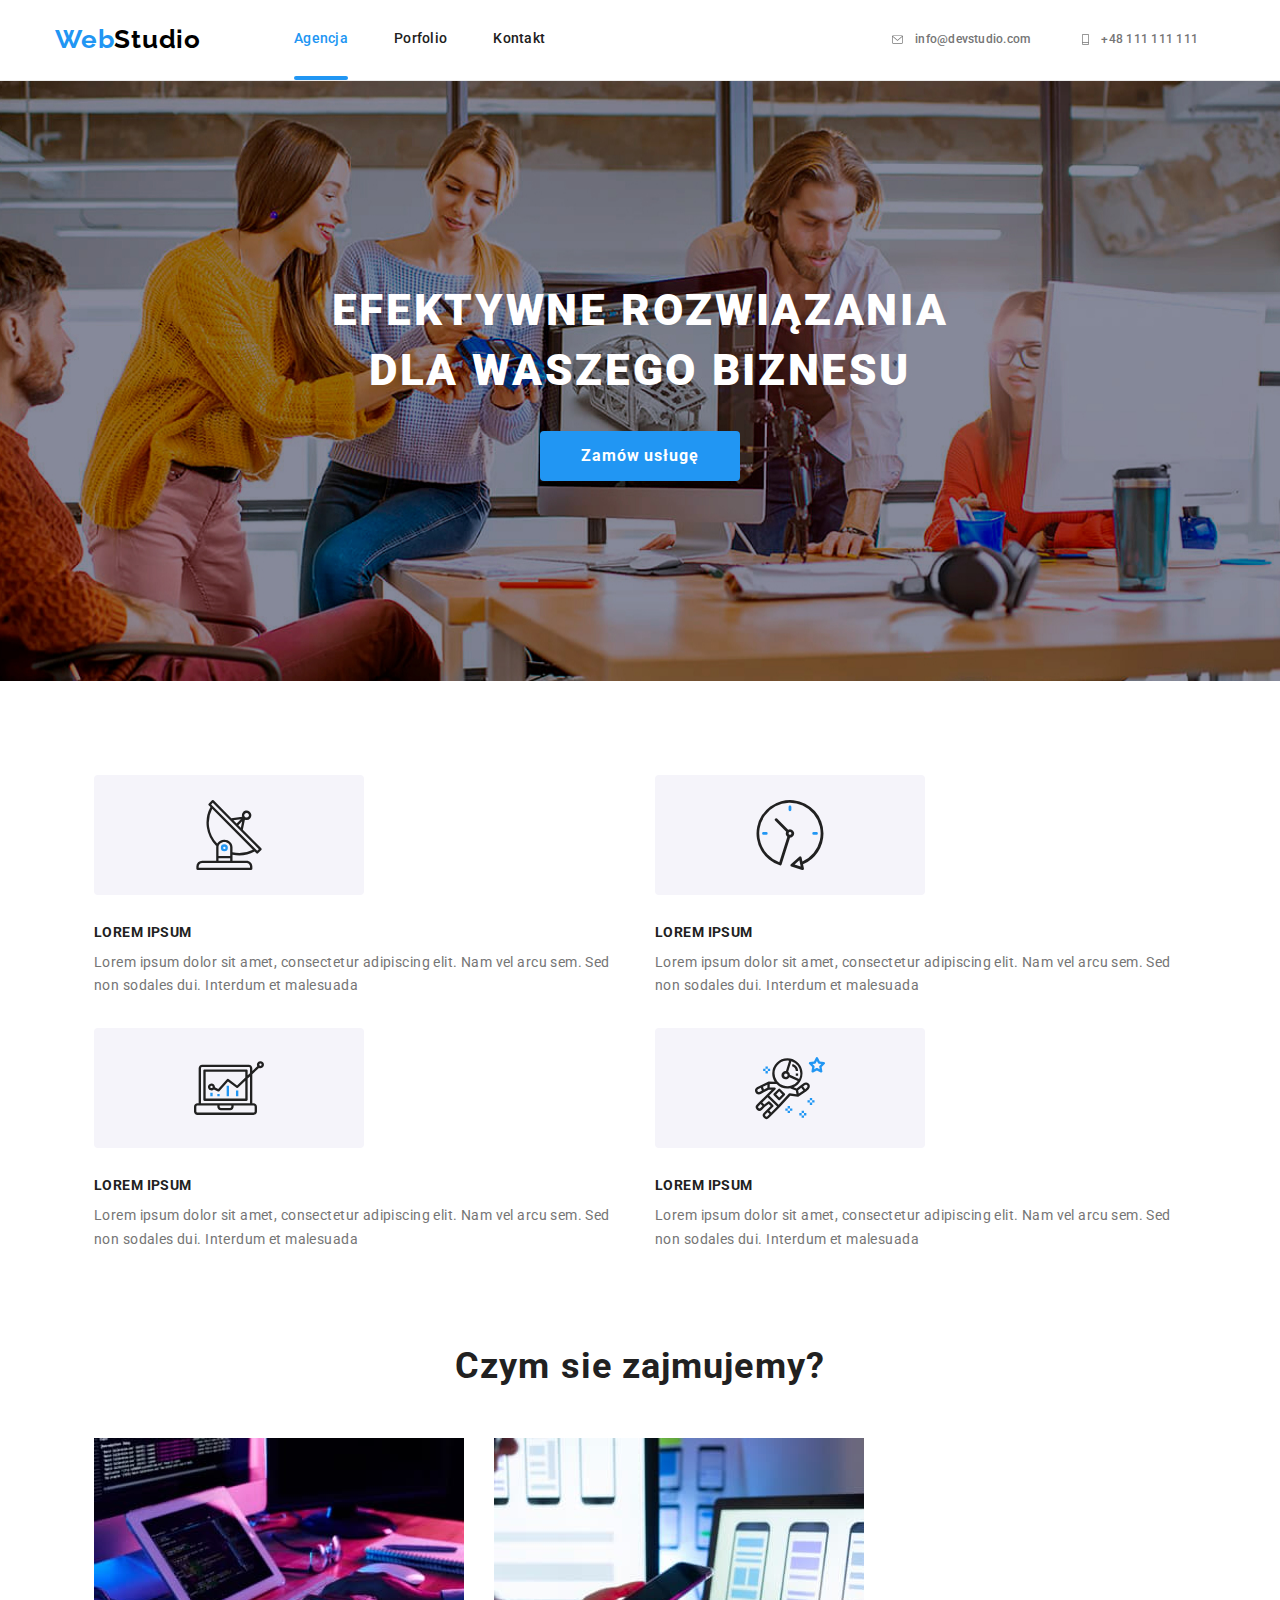
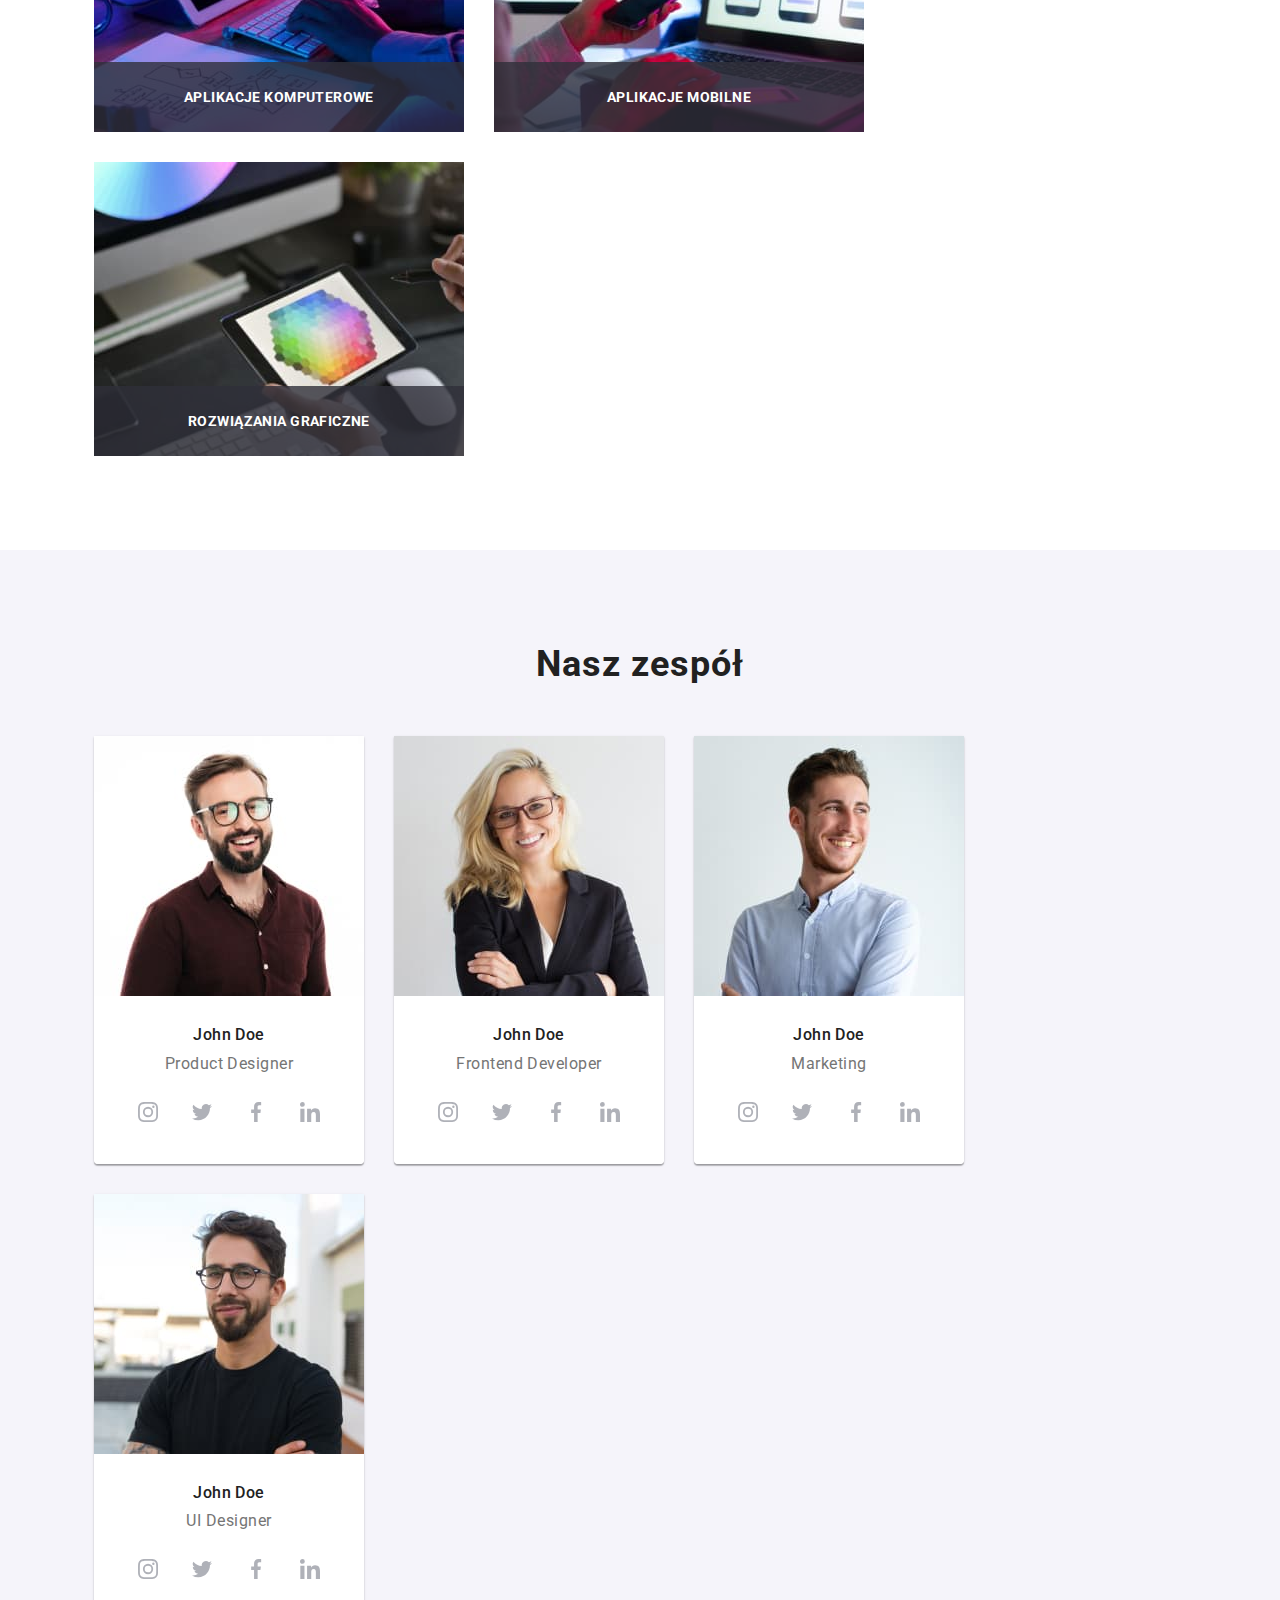
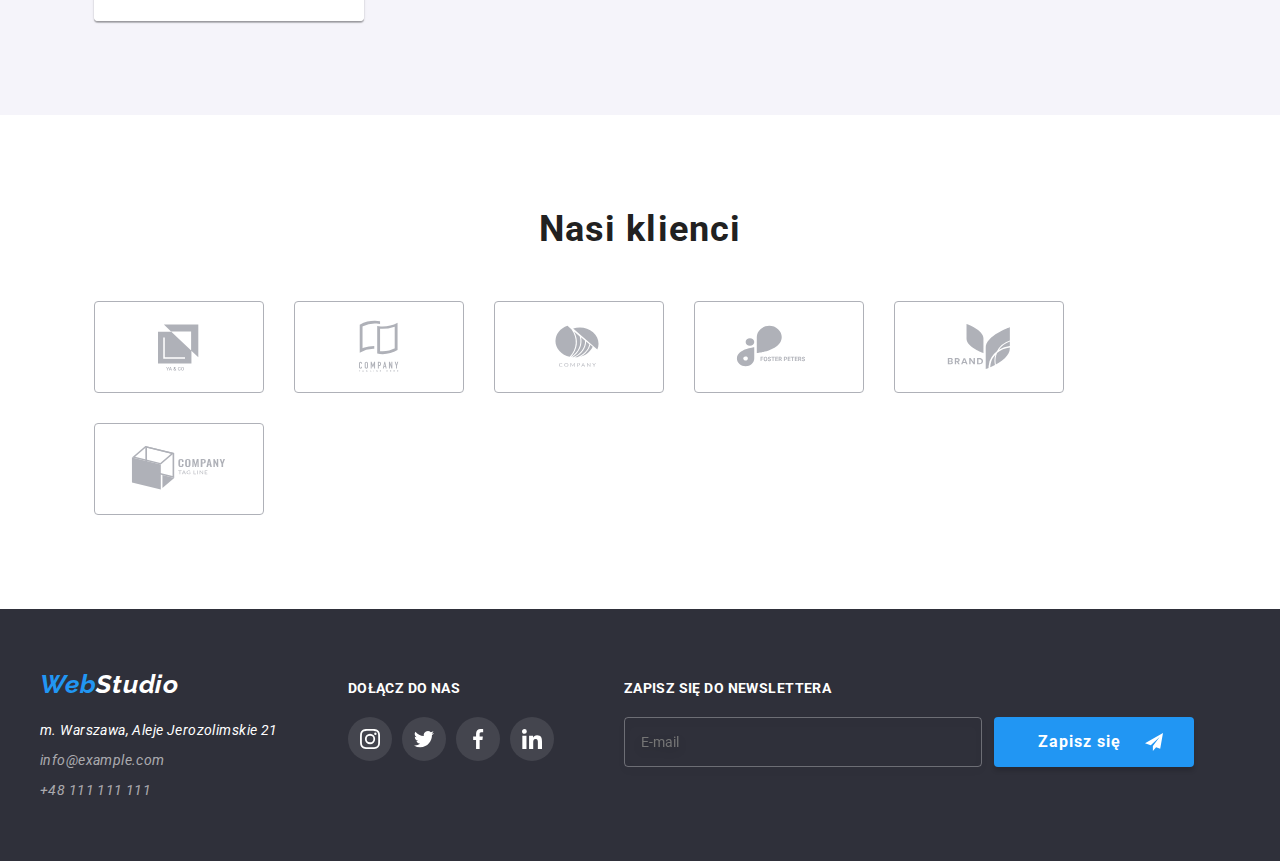
==== commit fe641775: "work section for tablets done" ====
--- a/index.html
+++ b/index.html
@@ -72,7 +72,7 @@
         </div>
       </div>
     </main>
-    <section class="section work">
+    <section class="section work work__section--padding-bottom">
       <div class="container work__container">
         <ul class="list work__lorem-list">
           <li class="work__lorem-list-item">
--- a/css/main.min.css
+++ b/css/main.min.css
@@ -1 +1 @@
-body{font-family:"Roboto",sans-serif;color:#212121}ul{list-style:none;padding:0;margin:0}h1,h2,h3,p,figure{margin:0;padding:0}.section{padding:60px 15px}@media screen and (min-width: 1200px){.section{padding:94px}}.container{width:100%;margin:0 auto}@media screen and (min-width: 1200px){.container{max-width:1200px}}.list{display:-webkit-box;display:-ms-flexbox;display:flex;-ms-flex-wrap:wrap;flex-wrap:wrap}.logo{font-family:"Raleway",sans-serif;font-weight:700;font-size:24px;line-height:1.16;letter-spacing:.03em}.logo--blue-web{color:#2196f3}@media screen and (min-width: 1200px){.logo{font-size:26px;line-height:1.19}}.icon{fill:currentColor}.button{cursor:pointer;outline:none;border-radius:4px;border:none;-webkit-transition-property:color,background,-webkit-box-shadow;transition-property:color,background,-webkit-box-shadow;transition-property:color,background,box-shadow;transition-property:color,background,box-shadow,-webkit-box-shadow;-webkit-transition-duration:250ms;transition-duration:250ms;-webkit-transition-timing-function:cubic-bezier(0.4, 0, 0.2, 1);transition-timing-function:cubic-bezier(0.4, 0, 0.2, 1)}.button:hover,.button:focus{-webkit-box-shadow:0px 4px 4px rgba(0,0,0,.15);box-shadow:0px 4px 4px rgba(0,0,0,.15)}.link{outline:none;text-decoration:none;color:#212121;-webkit-transition:color 250ms cubic-bezier(0.4, 0, 0.2, 1);transition:color 250ms cubic-bezier(0.4, 0, 0.2, 1)}.link:hover,.link:focus{color:#2196f3}.socials{display:-webkit-box;display:-ms-flexbox;display:flex;-ms-flex-wrap:nowrap;flex-wrap:nowrap;gap:10px;padding-top:16px;padding-bottom:30px;-webkit-box-pack:center;-ms-flex-pack:center;justify-content:center;-webkit-box-align:center;-ms-flex-align:center;align-items:center}.socials__icon{color:#afb1b8;display:-webkit-box;display:-ms-flexbox;display:flex;-webkit-box-pack:center;-ms-flex-pack:center;justify-content:center;-webkit-box-align:center;-ms-flex-align:center;align-items:center;width:44px;height:44px;border-radius:50%;-webkit-transition-property:color,background-color;transition-property:color,background-color;-webkit-transition-duration:250ms;transition-duration:250ms;-webkit-transition-timing-function:cubic-bezier(0.4, 0, 0.2, 1);transition-timing-function:cubic-bezier(0.4, 0, 0.2, 1)}.socials__icon:hover,.socials__icon:focus{background-color:#2196f3;color:#fff}.header{font-weight:500;font-size:14px;line-height:1.14;letter-spacing:.02em;border-bottom:1px solid #ececec;position:static}.header__container{display:-webkit-box;display:-ms-flexbox;display:flex;-webkit-box-pack:justify;-ms-flex-pack:justify;justify-content:space-between;-webkit-box-align:center;-ms-flex-align:center;align-items:center;padding:10px 15px}@media screen and (min-width: 768px){.header__container{padding-top:21px;padding-bottom:21px}}@media screen and (min-width: 1200px){.header__container{padding-top:24px;padding-bottom:25px}}.header__navLogo{display:-webkit-box;display:-ms-flexbox;display:flex;-webkit-box-pack:center;-ms-flex-pack:center;justify-content:center;-webkit-box-align:center;-ms-flex-align:center;align-items:center;-ms-flex-wrap:nowrap;flex-wrap:nowrap;gap:83px}@media screen and (min-width: 1200px){.header__navLogo{gap:93px}}.header__logo{color:#000}.header__logo:hover,.header__logo:focus{color:#000}.header__nav{display:none}@media(min-width: 768px){.header__nav{display:-webkit-box;display:-ms-flexbox;display:flex;-webkit-box-align:center;-ms-flex-align:center;align-items:center;gap:60px}}@media(min-width: 1200px){.header__nav{display:-webkit-box;display:-ms-flexbox;display:flex;-webkit-box-align:center;-ms-flex-align:center;align-items:center;gap:46px}}.header--current-page{position:relative;display:block;color:#2196f3}.header--current-page:visited{color:#2196f3}@media(min-width: 768px){.header--current-page::after{content:"";position:absolute;height:4px;top:45px;left:0;right:0;background-color:#2196f3;border-radius:2px}}.header__contact-block{display:none}@media(min-width: 768px){.header__contact-block{display:inline-block;font-weight:500;font-size:12px;line-height:1.16;letter-spacing:.02em}}@media(min-width: 1200px){.header__contact-block{display:-webkit-box;display:-ms-flexbox;display:flex;-ms-flex-wrap:nowrap;flex-wrap:nowrap;gap:50px;padding-right:27px}}.header__contact{color:#757575;display:-webkit-box;display:-ms-flexbox;display:flex;-ms-flex-wrap:nowrap;flex-wrap:nowrap;-webkit-box-align:center;-ms-flex-align:center;align-items:center;gap:10px}@media screen and (min-width: 768px)and (max-width: 1199px){.header__contact--margin-bottom{margin-bottom:10px}}.header__menu{visibility:hidden;position:fixed;top:0;left:0;width:100vw;height:100vh;padding:48px 40px;background-color:#fff;z-index:10;display:-webkit-box;display:-ms-flexbox;display:flex;-webkit-box-orient:vertical;-webkit-box-direction:normal;-ms-flex-direction:column;flex-direction:column;-webkit-box-pack:justify;-ms-flex-pack:justify;justify-content:space-between;-webkit-transform:translateX(100%);transform:translateX(100%);-webkit-transition-property:visibility,-webkit-transform;transition-property:visibility,-webkit-transform;transition-property:transform,visibility;transition-property:transform,visibility,-webkit-transform;-webkit-transition-duration:250ms;transition-duration:250ms;-webkit-transition-timing-function:cubic-bezier(0.4, 0, 0.2, 1);transition-timing-function:cubic-bezier(0.4, 0, 0.2, 1)}.header__menu--open{visibility:visible;-webkit-transform:translateX(0);transform:translateX(0)}.header__menu-button{cursor:pointer;outline:none;margin:0;padding:0;background-color:rgba(0,0,0,0);color:#000;border:none}.header__menu-button:hover,.header__menu-button:focus{color:#2196f3}.header__menu-button--close{position:absolute;top:16px;right:16px}@media(min-width: 768px){.header__menu-button{display:none}}.header__menu-nav{font-weight:500;font-size:40px;line-height:1.17;letter-spacing:.02em;display:-webkit-box;display:-ms-flexbox;display:flex;-ms-flex-wrap:nowrap;flex-wrap:nowrap;-webkit-box-orient:vertical;-webkit-box-direction:normal;-ms-flex-direction:column;flex-direction:column;gap:36px}.header__menu-contact-block{display:-webkit-box;display:-ms-flexbox;display:flex;-webkit-box-orient:vertical;-webkit-box-direction:normal;-ms-flex-direction:column;flex-direction:column;-webkit-box-pack:center;-ms-flex-pack:center;justify-content:center;gap:32px}.header__menu-phone{font-weight:500;font-size:34px;line-height:1.17;letter-spacing:.02em;color:#2196f3}.header__menu-email{font-weight:500;font-size:24px;line-height:1.16;letter-spacing:.02em;color:#757575}.header__menu-socials{display:-webkit-box;display:-ms-flexbox;display:flex;-ms-flex-wrap:wrap;flex-wrap:wrap;font-weight:500;font-size:18px;line-height:1.22;letter-spacing:.02em;padding-top:32px}.header__menu-socials-link{color:#2196f3}.header__menu-socials .link:nth-last-of-type(n + 2){padding-right:10px;border-right:1px solid rgba(33,33,33,.2)}.header__menu-socials .link:nth-of-type(n + 2){padding-left:10px}.studio-main{background-color:#2f303a;color:#fff;text-align:center;margin:0 auto;width:100%}.studio-main--background{width:100%;background-image:-webkit-gradient(linear, left bottom, left top, from(rgba(47, 48, 58, 0.4)), to(rgba(47, 48, 58, 0.4)));background-image:linear-gradient(to top, rgba(47, 48, 58, 0.4), rgba(47, 48, 58, 0.4));background-image:url(../images/background-main.jpg);background-repeat:no-repeat;background-position:center;background-size:767px}@media screen and (min-width: 768px){.studio-main--background{background-image:-webkit-gradient(linear, left bottom, left top, from(rgba(47, 48, 58, 0.4)), to(rgba(47, 48, 58, 0.4)));background-image:linear-gradient(to top, rgba(47, 48, 58, 0.4), rgba(47, 48, 58, 0.4));background-image:url(../images/background-main-768.jpg);background-repeat:no-repeat;background-position:center;background-size:1199px}}@media screen and (min-width: 1200px){.studio-main--background{background-image:-webkit-gradient(linear, left bottom, left top, from(rgba(47, 48, 58, 0.4)), to(rgba(47, 48, 58, 0.4)));background-image:linear-gradient(to top, rgba(47, 48, 58, 0.4), rgba(47, 48, 58, 0.4));background-image:url(../images/background-main-1200.jpg);background-repeat:no-repeat;background-position:center;background-size:1600px}}@media(min-device-pixel-ratio: 2),(-webkit-min-device-pixel-ratio: 2),(min-resolution: 192dpi),(min-resolution: 2dppx){.studio-main--background{width:100%;background-image:-webkit-gradient(linear, left bottom, left top, from(rgba(47, 48, 58, 0.4)), to(rgba(47, 48, 58, 0.4)));background-image:linear-gradient(to top, rgba(47, 48, 58, 0.4), rgba(47, 48, 58, 0.4));background-image:url(../images/background-main@2x.jpg);background-repeat:no-repeat;background-position:center;background-size:cover}}@media screen and (min-device-pixel-ratio: 2)and (min-width: 768px),screen and (-webkit-min-device-pixel-ratio: 2)and (min-width: 768px),screen and (min-resolution: 192dpi)and (min-width: 768px),screen and (min-resolution: 2dppx)and (min-width: 768px){.studio-main--background{background-image:-webkit-gradient(linear, left bottom, left top, from(rgba(47, 48, 58, 0.4)), to(rgba(47, 48, 58, 0.4)));background-image:linear-gradient(to top, rgba(47, 48, 58, 0.4), rgba(47, 48, 58, 0.4));background-image:url(../images/background-main-768@2x.jpg);background-repeat:no-repeat;background-position:center;background-size:1199px}}@media screen and (min-device-pixel-ratio: 2)and (min-width: 1200px),screen and (-webkit-min-device-pixel-ratio: 2)and (min-width: 1200px),screen and (min-resolution: 192dpi)and (min-width: 1200px),screen and (min-resolution: 2dppx)and (min-width: 1200px){.studio-main--background{background-image:-webkit-gradient(linear, left bottom, left top, from(rgba(47, 48, 58, 0.4)), to(rgba(47, 48, 58, 0.4)));background-image:linear-gradient(to top, rgba(47, 48, 58, 0.4), rgba(47, 48, 58, 0.4));background-image:url(../images/background-main-1200@2x.jpg);background-repeat:no-repeat;background-position:center;background-size:1600px}}.studio-main__header{font-weight:900;font-size:26px;line-height:1.61;text-align:center;letter-spacing:.06em;text-transform:uppercase;margin:0 auto;margin-bottom:30px}@media screen and (min-width: 1200px){.studio-main__header{font-size:44px;line-height:1.36;width:696px}}.studio-main__container{width:100vw;padding:118px 57px}@media screen and (min-width: 1200px){.studio-main__container{text-align:center;padding:200px 0}}.studio-main__button{width:200px;height:50px;color:#fff;background:#2196f3;text-align:center;font-weight:700;font-size:16px;line-height:1.87;letter-spacing:.06em;padding:10px}.studio-main__button:hover,.studio-main__button:focus{color:#2196f3;background:#fff}.work__container{display:-webkit-box;display:-ms-flexbox;display:flex;-webkit-box-orient:vertical;-webkit-box-direction:normal;-ms-flex-direction:column;flex-direction:column;-webkit-box-pack:center;-ms-flex-pack:center;justify-content:center;-webkit-box-align:center;-ms-flex-align:center;align-items:center}.work__lorem-list{display:-webkit-box;display:-ms-flexbox;display:flex;gap:30px}.work__lorem-list-item{width:100%}@media screen and (min-width: 1200px){.work__lorem-list-item{width:270px}}.work__lorem-title{font-weight:700;font-size:14px;line-height:1.14;letter-spacing:.03em;text-transform:uppercase;margin-top:30px;margin-bottom:10px}@media screen and (max-width: 480px){.work__lorem-title{text-align:center}}.work__lorem-description{color:#757575;font-size:14px;line-height:1.71;letter-spacing:.03em;margin-left:0}.work__icon-block{width:100%;height:120px;background-color:#f5f4fa;border-radius:4px;text-align:center;padding-top:25px}@media screen and (min-width: 1200px){.work__icon-block{width:270px}}.work__work-header{display:none}@media screen and (min-width: 1200px){.work__work-header{display:block;font-size:36px;line-height:1.16;text-align:center;letter-spacing:.03em;margin-bottom:50px;margin-top:94px}}.work__work-list{display:none}@media screen and (min-width: 1200px){.work__work-list{display:-webkit-box;display:-ms-flexbox;display:flex;gap:30px}}.work__work-list-item{height:294px;position:relative;text-align:center}.work__work-image-description{display:-webkit-box;display:-ms-flexbox;display:flex;-webkit-box-pack:center;-ms-flex-pack:center;justify-content:center;-webkit-box-align:center;-ms-flex-align:center;align-items:center;position:absolute;bottom:0;width:100%;height:70px;font-style:normal;font-weight:700;font-size:14px;line-height:16px;letter-spacing:.03em;text-transform:uppercase;color:#fff;background:rgba(47,48,58,.8)}.team{background:#f5f4fa}.team__header{font-size:28px;line-height:1.17;text-align:center;letter-spacing:.03em;margin-bottom:30px}@media screen and (min-width: 1200px){.team__header{font-size:36px;line-height:1.16;margin-bottom:50px}}.team__list{display:-webkit-box;display:-ms-flexbox;display:flex;gap:30px}@media screen and (max-width: 480px){.team__list-item{width:100%}}.team__card{display:-webkit-box;display:-ms-flexbox;display:flex;-webkit-box-orient:vertical;-webkit-box-direction:normal;-ms-flex-direction:column;flex-direction:column;-webkit-box-pack:center;-ms-flex-pack:center;justify-content:center;border-radius:0px 0px 4px 4px;-webkit-box-shadow:0px 1px 3px rgba(0,0,0,.12),0px 1px 1px rgba(0,0,0,.14),0px 2px 1px rgba(0,0,0,.2);box-shadow:0px 1px 3px rgba(0,0,0,.12),0px 1px 1px rgba(0,0,0,.14),0px 2px 1px rgba(0,0,0,.2)}.team__card-description{background:#fff;padding-top:30px;border-radius:0px 0px 4px 4px}.team__card-name{font-weight:500;font-size:16px;line-height:1.18;text-align:center;letter-spacing:.03em;margin-bottom:10px}.team__card-job{font-size:16px;color:#757575;line-height:1.18;text-align:center;letter-spacing:.03em}.clients__header{font-weight:700;font-size:28px;line-height:1.17;text-align:center;letter-spacing:.03em;padding-bottom:30px}@media screen and (min-width: 1200px){.clients__header{font-size:36px;line-height:1.16;padding-bottom:50px}}.clients__list{gap:30px}@media screen and (max-width: 480px){.clients__list-item{-ms-flex-preferred-size:calc((100% - 30px)/2);flex-basis:calc((100% - 30px)/2)}}.clients__logo{width:100%;height:92px;border:solid 1px;border-color:#afb1b8;border-radius:4px;display:-webkit-box;display:-ms-flexbox;display:flex;-webkit-box-pack:center;-ms-flex-pack:center;justify-content:center;-webkit-box-align:center;-ms-flex-align:center;align-items:center;color:#afb1b8;-webkit-transition-property:border-color,color;transition-property:border-color,color;-webkit-transition-duration:250ms;transition-duration:250ms;-webkit-transition-timing-function:cubic-bezier(0.4, 0, 0.2, 1);transition-timing-function:cubic-bezier(0.4, 0, 0.2, 1)}@media screen and (min-width: 1200px){.clients__logo{width:170px}}.clients__logo:hover,.clients__logo:focus{color:#2196f3;border-color:#2196f3}.footer{background:#2f303a;color:#fff;font-size:14px;line-height:1.5;letter-spacing:.03em}.footer__container{display:-webkit-box;display:-ms-flexbox;display:flex;-ms-flex-wrap:nowrap;flex-wrap:nowrap;-webkit-box-orient:vertical;-webkit-box-direction:normal;-ms-flex-direction:column;flex-direction:column;gap:60px;-webkit-box-pack:center;-ms-flex-pack:center;justify-content:center;-webkit-box-align:center;-ms-flex-align:center;align-items:center;padding:60px 15px}@media screen and (min-width: 1200px){.footer__container{-webkit-box-orient:horizontal;-webkit-box-direction:normal;-ms-flex-direction:row;flex-direction:row;-webkit-box-pack:start;-ms-flex-pack:start;justify-content:flex-start;-webkit-box-align:baseline;-ms-flex-align:baseline;align-items:baseline;gap:70px;padding:60px 0}}.footer__logo,.footer__logo:hover,.footer__logo:focus{color:#fff;padding-bottom:20px}.footer__list{display:-webkit-box;display:-ms-flexbox;display:flex;-webkit-box-orient:vertical;-webkit-box-direction:normal;-ms-flex-direction:column;flex-direction:column;gap:9px}.footer__list-item{text-align:center}@media screen and (min-width: 1200px){.footer__list-item{text-align:left}}.footer__list--margin-bottom{margin-bottom:11px}.footer__contacts{color:rgba(255,255,255,.6)}.footer__connections{text-align:center}@media screen and (min-width: 1200px){.footer__connections{text-align:left}}.footer__connections-header{font-style:normal;font-weight:700;font-size:14px;line-height:1.14;letter-spacing:.03em;text-transform:uppercase}.footer__socials{padding:0;padding-top:20px}.footer__socials-icon{background-color:rgba(255,255,255,.1);color:#fff}.footer__newsletter{text-align:center}@media screen and (max-width: 480px){.footer__newsletter{width:100%}}@media screen and (min-width: 1200px){.footer__newsletter{text-align:left}}.footer__newsletter-header{font-weight:700;font-size:14px;line-height:1.14;letter-spacing:.03em;text-transform:uppercase;margin-bottom:20px}.footer__form{text-align:center}@media screen and (min-width: 1200px){.footer__form{display:-webkit-box;display:-ms-flexbox;display:flex;-ms-flex-wrap:nowrap;flex-wrap:nowrap;gap:12px}}.footer__form-field{width:100%;height:50px;padding:15px 16px;color:rgba(255,255,255,.6);margin-bottom:20px;background-color:rgba(0,0,0,0);border:1px solid rgba(255,255,255,.3);-webkit-filter:drop-shadow(0px 4px 4px rgba(0, 0, 0, 0.15));filter:drop-shadow(0px 4px 4px rgba(0, 0, 0, 0.15));border-radius:4px}@media screen and (min-width: 1200px){.footer__form-field{width:358px}}.footer__form-button{display:-webkit-inline-box;display:-ms-inline-flexbox;display:inline-flex;-ms-flex-wrap:nowrap;flex-wrap:nowrap;-webkit-box-align:center;-ms-flex-align:center;align-items:center;-webkit-box-pack:center;-ms-flex-pack:center;justify-content:center;gap:24px;width:200px;height:50px;padding:10px 42px;padding-right:28px;background-color:#2196f3;-webkit-box-shadow:0px 4px 4px rgba(0,0,0,.15);box-shadow:0px 4px 4px rgba(0,0,0,.15);font-weight:700;font-size:16px;line-height:1.875;text-align:center;letter-spacing:.06em;color:#fff}.footer__form-button:hover,.footer__form-button:focus{background-color:#fff;color:#2196f3}.backdrop{display:-webkit-box;display:-ms-flexbox;display:flex;position:fixed;opacity:1;left:0;top:0;right:0;bottom:0;width:100vw;height:100vh;background-color:rgba(0,0,0,.2);-webkit-transition-property:opacity 1s ease-in-out 50ms;transition-property:opacity 1s ease-in-out 50ms}.is-hidden{opacity:0;visibility:hidden;pointer-events:none;-webkit-transition-property:opacity,visibility;transition-property:opacity,visibility;-webkit-transition-delay:50ms;transition-delay:50ms;-webkit-transition-duration:1s;transition-duration:1s;-webkit-transition-timing-function:ease-in-out;transition-timing-function:ease-in-out}.is-hidden .modal{scale:0;-webkit-transition-property:scale;transition-property:scale;-webkit-transition-delay:50ms;transition-delay:50ms;-webkit-transition-duration:1s;transition-duration:1s;-webkit-transition-timing-function:ease-in-out;transition-timing-function:ease-in-out}.modal{scale:1;opacity:1;margin:auto;width:calc(100% - 30px);height:609px;background:#fff;-webkit-box-shadow:0px 1px 3px rgba(0,0,0,.12),0px 1px 1px rgba(0,0,0,.14),0px 2px 1px rgba(0,0,0,.2);box-shadow:0px 1px 3px rgba(0,0,0,.12),0px 1px 1px rgba(0,0,0,.14),0px 2px 1px rgba(0,0,0,.2);border-radius:4px;-webkit-transition-property:opacity,scale;transition-property:opacity,scale;-webkit-transition-delay:50ms;transition-delay:50ms;-webkit-transition-duration:1s;transition-duration:1s;-webkit-transition-timing-function:ease-in-out;transition-timing-function:ease-in-out}@media screen and (min-width: 1200px){.modal{width:528px;height:581px}}.modal__button--close{position:relative;left:calc(100% - 38px);top:8px;width:30px;height:30px;background-color:rgba(0,0,0,0);border:1px solid rgba(0,0,0,.1);border-radius:50%;-webkit-box-shadow:none;box-shadow:none;padding:0}.modal__button--send{width:200px;height:50px;background-color:#2196f3;-webkit-box-shadow:0px 4px 4px rgba(0,0,0,.15);box-shadow:0px 4px 4px rgba(0,0,0,.15);border:0;border-radius:4px;font-weight:700;font-size:16px;line-height:1.875;text-align:center;letter-spacing:.06em;color:#fff;-webkit-transition-property:color,background-color;transition-property:color,background-color;-webkit-transition-duration:250ms;transition-duration:250ms;-webkit-transition-timing-function:cubic-bezier(0.4, 0, 0.2, 1);transition-timing-function:cubic-bezier(0.4, 0, 0.2, 1)}.modal__button--send:hover,.modal__button--send:focus{background-color:#fff;color:#2196f3}.modal__form{position:absolute;bottom:0;width:100%;height:calc(100% - 40px);display:-webkit-box;display:-ms-flexbox;display:flex;-ms-flex-wrap:wrap;flex-wrap:wrap;-webkit-box-pack:center;-ms-flex-pack:center;justify-content:center;-webkit-box-align:stretch;-ms-flex-align:stretch;align-items:stretch;padding:40px;padding-top:0}.modal__header{font-weight:700;font-size:20px;line-height:1.15;text-align:center;letter-spacing:.03em}.modal__fields-block{width:100%;display:-webkit-box;display:-ms-flexbox;display:flex;-webkit-box-orient:vertical;-webkit-box-direction:normal;-ms-flex-direction:column;flex-direction:column;-webkit-box-pack:center;-ms-flex-pack:center;justify-content:center;-webkit-box-align:stretch;-ms-flex-align:stretch;align-items:stretch;margin-top:12px;margin-bottom:10px}.modal__fields-header{margin-bottom:4px;font-size:12px;line-height:1.16;letter-spacing:.01em;color:#757575}.modal__field{position:relative}.modal__field-input{display:block;-webkit-box-sizing:border-box;box-sizing:border-box;height:40px;outline:none;padding:11px 0;padding-left:42px;margin-bottom:10px;width:100%;border:1px solid rgba(33,33,33,.2);border-radius:4px;color:#000;-webkit-transition-property:border-color,color;transition-property:border-color,color;-webkit-transition-duration:250ms;transition-duration:250ms;-webkit-transition-timing-function:cubic-bezier(0.4, 0, 0.2, 1);transition-timing-function:cubic-bezier(0.4, 0, 0.2, 1)}.modal__field-input:focus-within,.modal__field-input:focus-within+.icon{border-color:#2196f3;color:#2196f3;fill:#2196f3;-webkit-transition-property:border-color,fill;transition-property:border-color,fill;-webkit-transition-duration:250ms;transition-duration:250ms;-webkit-transition-timing-function:cubic-bezier(0.4, 0, 0.2, 1);transition-timing-function:cubic-bezier(0.4, 0, 0.2, 1)}.modal__field-icon{position:absolute;top:11px;left:12px}.modal__field-textarea{height:120px;padding:12px 16px;resize:none;font-size:12px}.modal__field-textarea::-webkit-input-placeholder{font-size:12px;line-height:14px;letter-spacing:.01em;color:rgba(117,117,117,.5)}.modal__field-textarea::-moz-placeholder{font-size:12px;line-height:14px;letter-spacing:.01em;color:rgba(117,117,117,.5)}.modal__field-textarea:-ms-input-placeholder{font-size:12px;line-height:14px;letter-spacing:.01em;color:rgba(117,117,117,.5)}.modal__field-textarea::-ms-input-placeholder{font-size:12px;line-height:14px;letter-spacing:.01em;color:rgba(117,117,117,.5)}.modal__field-textarea::placeholder{font-size:12px;line-height:14px;letter-spacing:.01em;color:rgba(117,117,117,.5)}.modal__terms{display:-webkit-inline-box;display:-ms-inline-flexbox;display:inline-flex;-webkit-box-align:center;-ms-flex-align:center;align-items:center;margin-bottom:30px}.modal__terms-header{position:relative;font-size:12px;line-height:1.16;letter-spacing:.03em;color:#757575;padding-left:23px}@media screen and (min-width: 1200px){.modal__terms-header{font-size:14px;line-height:1.71}}.modal__terms-checkbox{display:none}.modal__terms-icon--checked{position:absolute;opacity:0;-webkit-transition-property:opacity;transition-property:opacity;-webkit-transition-duration:250ms;transition-duration:250ms;-webkit-transition-timing-function:cubic-bezier(0.4, 0, 0.2, 1);transition-timing-function:cubic-bezier(0.4, 0, 0.2, 1)}.modal__terms-icon--unchecked{position:absolute;opacity:1;-webkit-transition-property:opacity;transition-property:opacity;-webkit-transition-duration:250ms;transition-duration:250ms;-webkit-transition-timing-function:cubic-bezier(0.4, 0, 0.2, 1);transition-timing-function:cubic-bezier(0.4, 0, 0.2, 1)}.modal__terms input[type=checkbox]:checked+svg+.modal__terms-icon--unchecked{opacity:0;-webkit-transition-property:opacity;transition-property:opacity;-webkit-transition-duration:250ms;transition-duration:250ms;-webkit-transition-timing-function:cubic-bezier(0.4, 0, 0.2, 1);transition-timing-function:cubic-bezier(0.4, 0, 0.2, 1)}.modal__terms input[type=checkbox]:checked+.modal__terms-icon--checked{opacity:1;-webkit-transition-property:opacity;transition-property:opacity;-webkit-transition-duration:250ms;transition-duration:250ms;-webkit-transition-timing-function:cubic-bezier(0.4, 0, 0.2, 1);transition-timing-function:cubic-bezier(0.4, 0, 0.2, 1)}.modal__terms-link{color:#2196f3}.portfolio__buttons{display:-webkit-box;display:-ms-flexbox;display:flex;-ms-flex-wrap:wrap;flex-wrap:wrap;-webkit-box-pack:start;-ms-flex-pack:start;justify-content:flex-start;gap:8px}@media screen and (min-width: 1200px){.portfolio__buttons{-ms-flex-wrap:nowrap;flex-wrap:nowrap;-webkit-box-pack:center;-ms-flex-pack:center;justify-content:center}}@media screen and (max-width: 480px){.portfolio__buttons li:nth-of-type(3n + 1){display:-webkit-box;display:-ms-flexbox;display:flex;-webkit-box-pack:center;-ms-flex-pack:center;justify-content:center;-webkit-box-align:center;-ms-flex-align:center;align-items:center;width:103px;height:38px}.portfolio__buttons li:nth-of-type(3n + 2){display:-webkit-box;display:-ms-flexbox;display:flex;-webkit-box-pack:center;-ms-flex-pack:center;justify-content:center;-webkit-box-align:center;-ms-flex-align:center;align-items:center;width:130px;height:38px}.portfolio__buttons li:nth-of-type(3n + 3){display:-webkit-box;display:-ms-flexbox;display:flex;-webkit-box-pack:center;-ms-flex-pack:center;justify-content:center;-webkit-box-align:center;-ms-flex-align:center;align-items:center;width:145px;height:38px;margin-bottom:7px}}.portfolio__buttons-item{background-color:#f5f4fa;width:100%;height:100%;font-weight:500;font-size:16px;line-height:1.62;border:0;border-radius:4px;-webkit-transition-property:color,background-color,-webkit-box-shadow;transition-property:color,background-color,-webkit-box-shadow;transition-property:color,background-color,box-shadow;transition-property:color,background-color,box-shadow,-webkit-box-shadow;-webkit-transition-duration:250ms;transition-duration:250ms;-webkit-transition-timing-function:cubic-bezier(0.4, 0, 0.2, 1);transition-timing-function:cubic-bezier(0.4, 0, 0.2, 1)}@media screen and (min-width: 1200px){.portfolio__buttons-item{padding:6px 22px;margin-bottom:0}}.portfolio__buttons-item:hover,.portfolio__buttons-item:focus{background-color:#2196f3;color:#fff;-webkit-box-shadow:0px 3px 1px rgba(0,0,0,.1),0px 1px 2px rgba(0,0,0,.08),0px 2px 2px rgba(0,0,0,.12);box-shadow:0px 3px 1px rgba(0,0,0,.1),0px 1px 2px rgba(0,0,0,.08),0px 2px 2px rgba(0,0,0,.12)}.grid{padding-top:30px}@media screen and (min-width: 1200px){.grid{padding-top:50px}}.grid__list{display:-webkit-box;display:-ms-flexbox;display:flex;-ms-flex-wrap:wrap;flex-wrap:wrap;gap:30px}.grid__list-item{-ms-flex-preferred-size:100%;flex-basis:100%}@media screen and (min-width: 1200px){.grid__list-item{-ms-flex-preferred-size:calc((100% - 99px)/3);flex-basis:calc((100% - 99px)/3)}}.grid__card{display:-webkit-box;display:-ms-flexbox;display:flex;-webkit-box-orient:vertical;-webkit-box-direction:normal;-ms-flex-direction:column;flex-direction:column;-webkit-box-pack:center;-ms-flex-pack:center;justify-content:center;position:relative;overflow:hidden;-webkit-transition-property:color,-webkit-box-shadow;transition-property:color,-webkit-box-shadow;transition-property:color,box-shadow;transition-property:color,box-shadow,-webkit-box-shadow;-webkit-transition-duration:250ms;transition-duration:250ms;-webkit-transition-timing-function:cubic-bezier(0.4, 0, 0.2, 1);transition-timing-function:cubic-bezier(0.4, 0, 0.2, 1)}.grid__card-bottom{background-color:#fff;color:#000;padding:20px 23px;border:1px solid #eee;border-top:0;z-index:1}.grid__card-title{font-weight:700;font-size:18px;line-height:2}.grid__card-type{font-size:16px;line-height:1.87}.grid__link:hover .grid__card,.grid__link:focus .grid__card{color:#212121;-webkit-box-shadow:0px 1px 1px rgba(0,0,0,.12),0px 4px 4px rgba(0,0,0,.06),1px 4px 6px rgba(0,0,0,.16);box-shadow:0px 1px 1px rgba(0,0,0,.12),0px 4px 4px rgba(0,0,0,.06),1px 4px 6px rgba(0,0,0,.16)}.grid__image-description{display:-webkit-box;display:-ms-flexbox;display:flex;-webkit-box-align:center;-ms-flex-align:center;align-items:center;width:100%;height:294px;padding:77px 24px;background-color:rgba(33,150,243,.9);color:#fff;position:absolute;top:0;left:0;right:0;bottom:0;font-style:normal;font-size:18px;line-height:28px;letter-spacing:.03em;-webkit-transform:translateY(100%);transform:translateY(100%);-webkit-transition:-webkit-transform 250ms cubic-bezier(0.4, 0, 0.2, 1);transition:-webkit-transform 250ms cubic-bezier(0.4, 0, 0.2, 1);transition:transform 250ms cubic-bezier(0.4, 0, 0.2, 1);transition:transform 250ms cubic-bezier(0.4, 0, 0.2, 1), -webkit-transform 250ms cubic-bezier(0.4, 0, 0.2, 1)}@media screen and (min-width: 1200px){.grid__image-description{padding:49px 0;padding-left:24px;padding-right:45px}}.grid__link:hover .grid__image-description,.grid__link:focus .grid__image-description{-webkit-transform:translateY(0);transform:translateY(0)}/*# sourceMappingURL=main.min.css.map */+body{font-family:"Roboto",sans-serif;color:#212121}ul{list-style:none;padding:0;margin:0}h1,h2,h3,p,figure{margin:0;padding:0}.section{padding:60px 15px}@media screen and (min-width: 1200px){.section{padding:94px}}.container{width:100%;margin:0 auto}@media screen and (min-width: 1200px){.container{max-width:1200px}}.list{display:-webkit-box;display:-ms-flexbox;display:flex;-ms-flex-wrap:wrap;flex-wrap:wrap}.logo{font-family:"Raleway",sans-serif;font-weight:700;font-size:24px;line-height:1.16;letter-spacing:.03em}.logo--blue-web{color:#2196f3}@media screen and (min-width: 1200px){.logo{font-size:26px;line-height:1.19}}.icon{fill:currentColor}.button{cursor:pointer;outline:none;border-radius:4px;border:none;-webkit-transition-property:color,background,-webkit-box-shadow;transition-property:color,background,-webkit-box-shadow;transition-property:color,background,box-shadow;transition-property:color,background,box-shadow,-webkit-box-shadow;-webkit-transition-duration:250ms;transition-duration:250ms;-webkit-transition-timing-function:cubic-bezier(0.4, 0, 0.2, 1);transition-timing-function:cubic-bezier(0.4, 0, 0.2, 1)}.button:hover,.button:focus{-webkit-box-shadow:0px 4px 4px rgba(0,0,0,.15);box-shadow:0px 4px 4px rgba(0,0,0,.15)}.link{outline:none;text-decoration:none;color:#212121;-webkit-transition:color 250ms cubic-bezier(0.4, 0, 0.2, 1);transition:color 250ms cubic-bezier(0.4, 0, 0.2, 1)}.link:hover,.link:focus{color:#2196f3}.socials{display:-webkit-box;display:-ms-flexbox;display:flex;-ms-flex-wrap:nowrap;flex-wrap:nowrap;gap:10px;padding-top:16px;padding-bottom:30px;-webkit-box-pack:center;-ms-flex-pack:center;justify-content:center;-webkit-box-align:center;-ms-flex-align:center;align-items:center}.socials__icon{color:#afb1b8;display:-webkit-box;display:-ms-flexbox;display:flex;-webkit-box-pack:center;-ms-flex-pack:center;justify-content:center;-webkit-box-align:center;-ms-flex-align:center;align-items:center;width:44px;height:44px;border-radius:50%;-webkit-transition-property:color,background-color;transition-property:color,background-color;-webkit-transition-duration:250ms;transition-duration:250ms;-webkit-transition-timing-function:cubic-bezier(0.4, 0, 0.2, 1);transition-timing-function:cubic-bezier(0.4, 0, 0.2, 1)}.socials__icon:hover,.socials__icon:focus{background-color:#2196f3;color:#fff}.header{font-weight:500;font-size:14px;line-height:1.14;letter-spacing:.02em;border-bottom:1px solid #ececec;position:static}.header__container{display:-webkit-box;display:-ms-flexbox;display:flex;-webkit-box-pack:justify;-ms-flex-pack:justify;justify-content:space-between;-webkit-box-align:center;-ms-flex-align:center;align-items:center;padding:10px 15px}@media screen and (min-width: 768px){.header__container{padding-top:21px;padding-bottom:21px}}@media screen and (min-width: 1200px){.header__container{padding-top:24px;padding-bottom:25px}}.header__navLogo{display:-webkit-box;display:-ms-flexbox;display:flex;-webkit-box-pack:center;-ms-flex-pack:center;justify-content:center;-webkit-box-align:center;-ms-flex-align:center;align-items:center;-ms-flex-wrap:nowrap;flex-wrap:nowrap;gap:83px}@media screen and (min-width: 1200px){.header__navLogo{gap:93px}}.header__logo{color:#000}.header__logo:hover,.header__logo:focus{color:#000}.header__nav{display:none}@media(min-width: 768px){.header__nav{display:-webkit-box;display:-ms-flexbox;display:flex;-webkit-box-align:center;-ms-flex-align:center;align-items:center;gap:60px}}@media(min-width: 1200px){.header__nav{display:-webkit-box;display:-ms-flexbox;display:flex;-webkit-box-align:center;-ms-flex-align:center;align-items:center;gap:46px}}.header--current-page{position:relative;display:block;color:#2196f3}.header--current-page:visited{color:#2196f3}@media(min-width: 768px){.header--current-page::after{content:"";position:absolute;height:4px;top:45px;left:0;right:0;background-color:#2196f3;border-radius:2px}}.header__contact-block{display:none}@media(min-width: 768px){.header__contact-block{display:inline-block;font-weight:500;font-size:12px;line-height:1.16;letter-spacing:.02em}}@media(min-width: 1200px){.header__contact-block{display:-webkit-box;display:-ms-flexbox;display:flex;-ms-flex-wrap:nowrap;flex-wrap:nowrap;gap:50px;padding-right:27px}}.header__contact{color:#757575;display:-webkit-box;display:-ms-flexbox;display:flex;-ms-flex-wrap:nowrap;flex-wrap:nowrap;-webkit-box-align:center;-ms-flex-align:center;align-items:center;gap:10px}@media screen and (min-width: 768px)and (max-width: 1199px){.header__contact--margin-bottom{margin-bottom:10px}}.header__menu{visibility:hidden;position:fixed;top:0;left:0;width:100vw;height:100vh;padding:48px 40px;background-color:#fff;z-index:10;display:-webkit-box;display:-ms-flexbox;display:flex;-webkit-box-orient:vertical;-webkit-box-direction:normal;-ms-flex-direction:column;flex-direction:column;-webkit-box-pack:justify;-ms-flex-pack:justify;justify-content:space-between;-webkit-transform:translateX(100%);transform:translateX(100%);-webkit-transition-property:visibility,-webkit-transform;transition-property:visibility,-webkit-transform;transition-property:transform,visibility;transition-property:transform,visibility,-webkit-transform;-webkit-transition-duration:250ms;transition-duration:250ms;-webkit-transition-timing-function:cubic-bezier(0.4, 0, 0.2, 1);transition-timing-function:cubic-bezier(0.4, 0, 0.2, 1)}.header__menu--open{visibility:visible;-webkit-transform:translateX(0);transform:translateX(0)}.header__menu-button{cursor:pointer;outline:none;margin:0;padding:0;background-color:rgba(0,0,0,0);color:#000;border:none}.header__menu-button:hover,.header__menu-button:focus{color:#2196f3}.header__menu-button--close{position:absolute;top:16px;right:16px}@media(min-width: 768px){.header__menu-button{display:none}}.header__menu-nav{font-weight:500;font-size:40px;line-height:1.17;letter-spacing:.02em;display:-webkit-box;display:-ms-flexbox;display:flex;-ms-flex-wrap:nowrap;flex-wrap:nowrap;-webkit-box-orient:vertical;-webkit-box-direction:normal;-ms-flex-direction:column;flex-direction:column;gap:36px}.header__menu-contact-block{display:-webkit-box;display:-ms-flexbox;display:flex;-webkit-box-orient:vertical;-webkit-box-direction:normal;-ms-flex-direction:column;flex-direction:column;-webkit-box-pack:center;-ms-flex-pack:center;justify-content:center;gap:32px}.header__menu-phone{font-weight:500;font-size:34px;line-height:1.17;letter-spacing:.02em;color:#2196f3}.header__menu-email{font-weight:500;font-size:24px;line-height:1.16;letter-spacing:.02em;color:#757575}.header__menu-socials{display:-webkit-box;display:-ms-flexbox;display:flex;-ms-flex-wrap:wrap;flex-wrap:wrap;font-weight:500;font-size:18px;line-height:1.22;letter-spacing:.02em;padding-top:32px}.header__menu-socials-link{color:#2196f3}.header__menu-socials .link:nth-last-of-type(n + 2){padding-right:10px;border-right:1px solid rgba(33,33,33,.2)}.header__menu-socials .link:nth-of-type(n + 2){padding-left:10px}.studio-main{background-color:#2f303a;color:#fff;text-align:center;margin:0 auto;width:100%}.studio-main--background{width:100%;background-image:-webkit-gradient(linear, left bottom, left top, from(rgba(47, 48, 58, 0.4)), to(rgba(47, 48, 58, 0.4)));background-image:linear-gradient(to top, rgba(47, 48, 58, 0.4), rgba(47, 48, 58, 0.4));background-image:url(../images/background-main.jpg);background-repeat:no-repeat;background-position:center;background-size:767px}@media screen and (min-width: 768px){.studio-main--background{background-image:-webkit-gradient(linear, left bottom, left top, from(rgba(47, 48, 58, 0.4)), to(rgba(47, 48, 58, 0.4)));background-image:linear-gradient(to top, rgba(47, 48, 58, 0.4), rgba(47, 48, 58, 0.4));background-image:url(../images/background-main-768.jpg);background-repeat:no-repeat;background-position:center;background-size:1199px}}@media screen and (min-width: 1200px){.studio-main--background{background-image:-webkit-gradient(linear, left bottom, left top, from(rgba(47, 48, 58, 0.4)), to(rgba(47, 48, 58, 0.4)));background-image:linear-gradient(to top, rgba(47, 48, 58, 0.4), rgba(47, 48, 58, 0.4));background-image:url(../images/background-main-1200.jpg);background-repeat:no-repeat;background-position:center;background-size:1600px}}@media(min-device-pixel-ratio: 2),(-webkit-min-device-pixel-ratio: 2),(min-resolution: 192dpi),(min-resolution: 2dppx){.studio-main--background{width:100%;background-image:-webkit-gradient(linear, left bottom, left top, from(rgba(47, 48, 58, 0.4)), to(rgba(47, 48, 58, 0.4)));background-image:linear-gradient(to top, rgba(47, 48, 58, 0.4), rgba(47, 48, 58, 0.4));background-image:url(../images/background-main@2x.jpg);background-repeat:no-repeat;background-position:center;background-size:cover}}@media screen and (min-device-pixel-ratio: 2)and (min-width: 768px),screen and (-webkit-min-device-pixel-ratio: 2)and (min-width: 768px),screen and (min-resolution: 192dpi)and (min-width: 768px),screen and (min-resolution: 2dppx)and (min-width: 768px){.studio-main--background{background-image:-webkit-gradient(linear, left bottom, left top, from(rgba(47, 48, 58, 0.4)), to(rgba(47, 48, 58, 0.4)));background-image:linear-gradient(to top, rgba(47, 48, 58, 0.4), rgba(47, 48, 58, 0.4));background-image:url(../images/background-main-768@2x.jpg);background-repeat:no-repeat;background-position:center;background-size:cover}}@media screen and (min-device-pixel-ratio: 2)and (min-width: 1200px),screen and (-webkit-min-device-pixel-ratio: 2)and (min-width: 1200px),screen and (min-resolution: 192dpi)and (min-width: 1200px),screen and (min-resolution: 2dppx)and (min-width: 1200px){.studio-main--background{background-image:-webkit-gradient(linear, left bottom, left top, from(rgba(47, 48, 58, 0.4)), to(rgba(47, 48, 58, 0.4)));background-image:linear-gradient(to top, rgba(47, 48, 58, 0.4), rgba(47, 48, 58, 0.4));background-image:url(../images/background-main-1200@2x.jpg);background-repeat:no-repeat;background-position:center;background-size:1600px}}.studio-main__header{font-weight:900;font-size:26px;line-height:1.61;text-align:center;letter-spacing:.06em;text-transform:uppercase;margin:0 auto;margin-bottom:30px}@media screen and (min-width: 1200px){.studio-main__header{font-size:44px;line-height:1.36;width:696px}}.studio-main__container{width:100vw;padding:118px 57px}@media screen and (min-width: 768px){.studio-main__container{text-align:center;padding:118px 202px;padding-right:201px}}@media screen and (min-width: 1200px){.studio-main__container{text-align:center;padding:200px 0}}.studio-main__button{width:200px;height:50px;color:#fff;background:#2196f3;text-align:center;font-weight:700;font-size:16px;line-height:1.87;letter-spacing:.06em;padding:10px}.studio-main__button:hover,.studio-main__button:focus{color:#2196f3;background:#fff}@media screen and (min-width: 768px)and (max-width: 1199px){.work__section--padding-bottom{padding-bottom:45px}}.work__container{display:-webkit-box;display:-ms-flexbox;display:flex;-webkit-box-orient:vertical;-webkit-box-direction:normal;-ms-flex-direction:column;flex-direction:column;-webkit-box-pack:center;-ms-flex-pack:center;justify-content:center;-webkit-box-align:center;-ms-flex-align:center;align-items:center}.work__lorem-list{display:-webkit-box;display:-ms-flexbox;display:flex;gap:30px}.work__lorem-list-item{width:100%}@media screen and (min-width: 768px){.work__lorem-list-item{-ms-flex-preferred-size:calc((100% - 30px)/2);flex-basis:calc((100% - 30px)/2)}}@media screen and (min-width: 1200px){.work__lorem-list-item{width:270px}}.work__lorem-title{font-weight:700;font-size:14px;line-height:1.14;letter-spacing:.03em;text-transform:uppercase;margin-top:30px;margin-bottom:10px}@media screen and (max-width: 480px){.work__lorem-title{text-align:center}}.work__lorem-description{color:#757575;font-size:14px;line-height:1.71;letter-spacing:.03em;margin-left:0}.work__icon-block{width:100%;height:120px;background-color:#f5f4fa;border-radius:4px;text-align:center;padding-top:25px}@media screen and (min-width: 1200px){.work__icon-block{width:270px}}.work__work-header{display:none}@media screen and (min-width: 1200px){.work__work-header{display:block;font-size:36px;line-height:1.16;text-align:center;letter-spacing:.03em;margin-bottom:50px;margin-top:94px}}.work__work-list{display:none}@media screen and (min-width: 1200px){.work__work-list{display:-webkit-box;display:-ms-flexbox;display:flex;gap:30px}}.work__work-list-item{height:294px;position:relative;text-align:center}.work__work-image-description{display:-webkit-box;display:-ms-flexbox;display:flex;-webkit-box-pack:center;-ms-flex-pack:center;justify-content:center;-webkit-box-align:center;-ms-flex-align:center;align-items:center;position:absolute;bottom:0;width:100%;height:70px;font-style:normal;font-weight:700;font-size:14px;line-height:16px;letter-spacing:.03em;text-transform:uppercase;color:#fff;background:rgba(47,48,58,.8)}.team{background:#f5f4fa}.team__header{font-size:28px;line-height:1.17;text-align:center;letter-spacing:.03em;margin-bottom:30px}@media screen and (min-width: 1200px){.team__header{font-size:36px;line-height:1.16;margin-bottom:50px}}.team__list{display:-webkit-box;display:-ms-flexbox;display:flex;gap:30px}@media screen and (max-width: 480px){.team__list-item{width:100%}}.team__card{display:-webkit-box;display:-ms-flexbox;display:flex;-webkit-box-orient:vertical;-webkit-box-direction:normal;-ms-flex-direction:column;flex-direction:column;-webkit-box-pack:center;-ms-flex-pack:center;justify-content:center;border-radius:0px 0px 4px 4px;-webkit-box-shadow:0px 1px 3px rgba(0,0,0,.12),0px 1px 1px rgba(0,0,0,.14),0px 2px 1px rgba(0,0,0,.2);box-shadow:0px 1px 3px rgba(0,0,0,.12),0px 1px 1px rgba(0,0,0,.14),0px 2px 1px rgba(0,0,0,.2)}.team__card-description{background:#fff;padding-top:30px;border-radius:0px 0px 4px 4px}.team__card-name{font-weight:500;font-size:16px;line-height:1.18;text-align:center;letter-spacing:.03em;margin-bottom:10px}.team__card-job{font-size:16px;color:#757575;line-height:1.18;text-align:center;letter-spacing:.03em}.clients__header{font-weight:700;font-size:28px;line-height:1.17;text-align:center;letter-spacing:.03em;padding-bottom:30px}@media screen and (min-width: 1200px){.clients__header{font-size:36px;line-height:1.16;padding-bottom:50px}}.clients__list{gap:30px}@media screen and (max-width: 480px){.clients__list-item{-ms-flex-preferred-size:calc((100% - 30px)/2);flex-basis:calc((100% - 30px)/2)}}.clients__logo{width:100%;height:92px;border:solid 1px;border-color:#afb1b8;border-radius:4px;display:-webkit-box;display:-ms-flexbox;display:flex;-webkit-box-pack:center;-ms-flex-pack:center;justify-content:center;-webkit-box-align:center;-ms-flex-align:center;align-items:center;color:#afb1b8;-webkit-transition-property:border-color,color;transition-property:border-color,color;-webkit-transition-duration:250ms;transition-duration:250ms;-webkit-transition-timing-function:cubic-bezier(0.4, 0, 0.2, 1);transition-timing-function:cubic-bezier(0.4, 0, 0.2, 1)}@media screen and (min-width: 1200px){.clients__logo{width:170px}}.clients__logo:hover,.clients__logo:focus{color:#2196f3;border-color:#2196f3}.footer{background:#2f303a;color:#fff;font-size:14px;line-height:1.5;letter-spacing:.03em}.footer__container{display:-webkit-box;display:-ms-flexbox;display:flex;-ms-flex-wrap:nowrap;flex-wrap:nowrap;-webkit-box-orient:vertical;-webkit-box-direction:normal;-ms-flex-direction:column;flex-direction:column;gap:60px;-webkit-box-pack:center;-ms-flex-pack:center;justify-content:center;-webkit-box-align:center;-ms-flex-align:center;align-items:center;padding:60px 15px}@media screen and (min-width: 1200px){.footer__container{-webkit-box-orient:horizontal;-webkit-box-direction:normal;-ms-flex-direction:row;flex-direction:row;-webkit-box-pack:start;-ms-flex-pack:start;justify-content:flex-start;-webkit-box-align:baseline;-ms-flex-align:baseline;align-items:baseline;gap:70px;padding:60px 0}}.footer__logo,.footer__logo:hover,.footer__logo:focus{color:#fff;padding-bottom:20px}.footer__list{display:-webkit-box;display:-ms-flexbox;display:flex;-webkit-box-orient:vertical;-webkit-box-direction:normal;-ms-flex-direction:column;flex-direction:column;gap:9px}.footer__list-item{text-align:center}@media screen and (min-width: 1200px){.footer__list-item{text-align:left}}.footer__list--margin-bottom{margin-bottom:11px}.footer__contacts{color:rgba(255,255,255,.6)}.footer__connections{text-align:center}@media screen and (min-width: 1200px){.footer__connections{text-align:left}}.footer__connections-header{font-style:normal;font-weight:700;font-size:14px;line-height:1.14;letter-spacing:.03em;text-transform:uppercase}.footer__socials{padding:0;padding-top:20px}.footer__socials-icon{background-color:rgba(255,255,255,.1);color:#fff}.footer__newsletter{text-align:center}@media screen and (max-width: 480px){.footer__newsletter{width:100%}}@media screen and (min-width: 1200px){.footer__newsletter{text-align:left}}.footer__newsletter-header{font-weight:700;font-size:14px;line-height:1.14;letter-spacing:.03em;text-transform:uppercase;margin-bottom:20px}.footer__form{text-align:center}@media screen and (min-width: 1200px){.footer__form{display:-webkit-box;display:-ms-flexbox;display:flex;-ms-flex-wrap:nowrap;flex-wrap:nowrap;gap:12px}}.footer__form-field{width:100%;height:50px;padding:15px 16px;color:rgba(255,255,255,.6);margin-bottom:20px;background-color:rgba(0,0,0,0);border:1px solid rgba(255,255,255,.3);-webkit-filter:drop-shadow(0px 4px 4px rgba(0, 0, 0, 0.15));filter:drop-shadow(0px 4px 4px rgba(0, 0, 0, 0.15));border-radius:4px}@media screen and (min-width: 1200px){.footer__form-field{width:358px}}.footer__form-button{display:-webkit-inline-box;display:-ms-inline-flexbox;display:inline-flex;-ms-flex-wrap:nowrap;flex-wrap:nowrap;-webkit-box-align:center;-ms-flex-align:center;align-items:center;-webkit-box-pack:center;-ms-flex-pack:center;justify-content:center;gap:24px;width:200px;height:50px;padding:10px 42px;padding-right:28px;background-color:#2196f3;-webkit-box-shadow:0px 4px 4px rgba(0,0,0,.15);box-shadow:0px 4px 4px rgba(0,0,0,.15);font-weight:700;font-size:16px;line-height:1.875;text-align:center;letter-spacing:.06em;color:#fff}.footer__form-button:hover,.footer__form-button:focus{background-color:#fff;color:#2196f3}.backdrop{display:-webkit-box;display:-ms-flexbox;display:flex;position:fixed;opacity:1;left:0;top:0;right:0;bottom:0;width:100vw;height:100vh;background-color:rgba(0,0,0,.2);-webkit-transition-property:opacity 1s ease-in-out 50ms;transition-property:opacity 1s ease-in-out 50ms}.is-hidden{opacity:0;visibility:hidden;pointer-events:none;-webkit-transition-property:opacity,visibility;transition-property:opacity,visibility;-webkit-transition-delay:50ms;transition-delay:50ms;-webkit-transition-duration:1s;transition-duration:1s;-webkit-transition-timing-function:ease-in-out;transition-timing-function:ease-in-out}.is-hidden .modal{scale:0;-webkit-transition-property:scale;transition-property:scale;-webkit-transition-delay:50ms;transition-delay:50ms;-webkit-transition-duration:1s;transition-duration:1s;-webkit-transition-timing-function:ease-in-out;transition-timing-function:ease-in-out}.modal{scale:1;opacity:1;margin:auto;width:calc(100% - 30px);height:609px;background:#fff;-webkit-box-shadow:0px 1px 3px rgba(0,0,0,.12),0px 1px 1px rgba(0,0,0,.14),0px 2px 1px rgba(0,0,0,.2);box-shadow:0px 1px 3px rgba(0,0,0,.12),0px 1px 1px rgba(0,0,0,.14),0px 2px 1px rgba(0,0,0,.2);border-radius:4px;-webkit-transition-property:opacity,scale;transition-property:opacity,scale;-webkit-transition-delay:50ms;transition-delay:50ms;-webkit-transition-duration:1s;transition-duration:1s;-webkit-transition-timing-function:ease-in-out;transition-timing-function:ease-in-out}@media screen and (min-width: 1200px){.modal{width:528px;height:581px}}.modal__button--close{position:relative;left:calc(100% - 38px);top:8px;width:30px;height:30px;background-color:rgba(0,0,0,0);border:1px solid rgba(0,0,0,.1);border-radius:50%;-webkit-box-shadow:none;box-shadow:none;padding:0}.modal__button--send{width:200px;height:50px;background-color:#2196f3;-webkit-box-shadow:0px 4px 4px rgba(0,0,0,.15);box-shadow:0px 4px 4px rgba(0,0,0,.15);border:0;border-radius:4px;font-weight:700;font-size:16px;line-height:1.875;text-align:center;letter-spacing:.06em;color:#fff;-webkit-transition-property:color,background-color;transition-property:color,background-color;-webkit-transition-duration:250ms;transition-duration:250ms;-webkit-transition-timing-function:cubic-bezier(0.4, 0, 0.2, 1);transition-timing-function:cubic-bezier(0.4, 0, 0.2, 1)}.modal__button--send:hover,.modal__button--send:focus{background-color:#fff;color:#2196f3}.modal__form{position:absolute;bottom:0;width:100%;height:calc(100% - 40px);display:-webkit-box;display:-ms-flexbox;display:flex;-ms-flex-wrap:wrap;flex-wrap:wrap;-webkit-box-pack:center;-ms-flex-pack:center;justify-content:center;-webkit-box-align:stretch;-ms-flex-align:stretch;align-items:stretch;padding:40px;padding-top:0}.modal__header{font-weight:700;font-size:20px;line-height:1.15;text-align:center;letter-spacing:.03em}.modal__fields-block{width:100%;display:-webkit-box;display:-ms-flexbox;display:flex;-webkit-box-orient:vertical;-webkit-box-direction:normal;-ms-flex-direction:column;flex-direction:column;-webkit-box-pack:center;-ms-flex-pack:center;justify-content:center;-webkit-box-align:stretch;-ms-flex-align:stretch;align-items:stretch;margin-top:12px;margin-bottom:10px}.modal__fields-header{margin-bottom:4px;font-size:12px;line-height:1.16;letter-spacing:.01em;color:#757575}.modal__field{position:relative}.modal__field-input{display:block;-webkit-box-sizing:border-box;box-sizing:border-box;height:40px;outline:none;padding:11px 0;padding-left:42px;margin-bottom:10px;width:100%;border:1px solid rgba(33,33,33,.2);border-radius:4px;color:#000;-webkit-transition-property:border-color,color;transition-property:border-color,color;-webkit-transition-duration:250ms;transition-duration:250ms;-webkit-transition-timing-function:cubic-bezier(0.4, 0, 0.2, 1);transition-timing-function:cubic-bezier(0.4, 0, 0.2, 1)}.modal__field-input:focus-within,.modal__field-input:focus-within+.icon{border-color:#2196f3;color:#2196f3;fill:#2196f3;-webkit-transition-property:border-color,fill;transition-property:border-color,fill;-webkit-transition-duration:250ms;transition-duration:250ms;-webkit-transition-timing-function:cubic-bezier(0.4, 0, 0.2, 1);transition-timing-function:cubic-bezier(0.4, 0, 0.2, 1)}.modal__field-icon{position:absolute;top:11px;left:12px}.modal__field-textarea{height:120px;padding:12px 16px;resize:none;font-size:12px}.modal__field-textarea::-webkit-input-placeholder{font-size:12px;line-height:14px;letter-spacing:.01em;color:rgba(117,117,117,.5)}.modal__field-textarea::-moz-placeholder{font-size:12px;line-height:14px;letter-spacing:.01em;color:rgba(117,117,117,.5)}.modal__field-textarea:-ms-input-placeholder{font-size:12px;line-height:14px;letter-spacing:.01em;color:rgba(117,117,117,.5)}.modal__field-textarea::-ms-input-placeholder{font-size:12px;line-height:14px;letter-spacing:.01em;color:rgba(117,117,117,.5)}.modal__field-textarea::placeholder{font-size:12px;line-height:14px;letter-spacing:.01em;color:rgba(117,117,117,.5)}.modal__terms{display:-webkit-inline-box;display:-ms-inline-flexbox;display:inline-flex;-webkit-box-align:center;-ms-flex-align:center;align-items:center;margin-bottom:30px}.modal__terms-header{position:relative;font-size:12px;line-height:1.16;letter-spacing:.03em;color:#757575;padding-left:23px}@media screen and (min-width: 1200px){.modal__terms-header{font-size:14px;line-height:1.71}}.modal__terms-checkbox{display:none}.modal__terms-icon--checked{position:absolute;opacity:0;-webkit-transition-property:opacity;transition-property:opacity;-webkit-transition-duration:250ms;transition-duration:250ms;-webkit-transition-timing-function:cubic-bezier(0.4, 0, 0.2, 1);transition-timing-function:cubic-bezier(0.4, 0, 0.2, 1)}.modal__terms-icon--unchecked{position:absolute;opacity:1;-webkit-transition-property:opacity;transition-property:opacity;-webkit-transition-duration:250ms;transition-duration:250ms;-webkit-transition-timing-function:cubic-bezier(0.4, 0, 0.2, 1);transition-timing-function:cubic-bezier(0.4, 0, 0.2, 1)}.modal__terms input[type=checkbox]:checked+svg+.modal__terms-icon--unchecked{opacity:0;-webkit-transition-property:opacity;transition-property:opacity;-webkit-transition-duration:250ms;transition-duration:250ms;-webkit-transition-timing-function:cubic-bezier(0.4, 0, 0.2, 1);transition-timing-function:cubic-bezier(0.4, 0, 0.2, 1)}.modal__terms input[type=checkbox]:checked+.modal__terms-icon--checked{opacity:1;-webkit-transition-property:opacity;transition-property:opacity;-webkit-transition-duration:250ms;transition-duration:250ms;-webkit-transition-timing-function:cubic-bezier(0.4, 0, 0.2, 1);transition-timing-function:cubic-bezier(0.4, 0, 0.2, 1)}.modal__terms-link{color:#2196f3}.portfolio__buttons{display:-webkit-box;display:-ms-flexbox;display:flex;-ms-flex-wrap:wrap;flex-wrap:wrap;-webkit-box-pack:start;-ms-flex-pack:start;justify-content:flex-start;gap:8px}@media screen and (min-width: 1200px){.portfolio__buttons{-ms-flex-wrap:nowrap;flex-wrap:nowrap;-webkit-box-pack:center;-ms-flex-pack:center;justify-content:center}}@media screen and (max-width: 480px){.portfolio__buttons li:nth-of-type(3n + 1){display:-webkit-box;display:-ms-flexbox;display:flex;-webkit-box-pack:center;-ms-flex-pack:center;justify-content:center;-webkit-box-align:center;-ms-flex-align:center;align-items:center;width:103px;height:38px}.portfolio__buttons li:nth-of-type(3n + 2){display:-webkit-box;display:-ms-flexbox;display:flex;-webkit-box-pack:center;-ms-flex-pack:center;justify-content:center;-webkit-box-align:center;-ms-flex-align:center;align-items:center;width:130px;height:38px}.portfolio__buttons li:nth-of-type(3n + 3){display:-webkit-box;display:-ms-flexbox;display:flex;-webkit-box-pack:center;-ms-flex-pack:center;justify-content:center;-webkit-box-align:center;-ms-flex-align:center;align-items:center;width:145px;height:38px;margin-bottom:7px}}.portfolio__buttons-item{background-color:#f5f4fa;width:100%;height:100%;font-weight:500;font-size:16px;line-height:1.62;border:0;border-radius:4px;-webkit-transition-property:color,background-color,-webkit-box-shadow;transition-property:color,background-color,-webkit-box-shadow;transition-property:color,background-color,box-shadow;transition-property:color,background-color,box-shadow,-webkit-box-shadow;-webkit-transition-duration:250ms;transition-duration:250ms;-webkit-transition-timing-function:cubic-bezier(0.4, 0, 0.2, 1);transition-timing-function:cubic-bezier(0.4, 0, 0.2, 1)}@media screen and (min-width: 1200px){.portfolio__buttons-item{padding:6px 22px;margin-bottom:0}}.portfolio__buttons-item:hover,.portfolio__buttons-item:focus{background-color:#2196f3;color:#fff;-webkit-box-shadow:0px 3px 1px rgba(0,0,0,.1),0px 1px 2px rgba(0,0,0,.08),0px 2px 2px rgba(0,0,0,.12);box-shadow:0px 3px 1px rgba(0,0,0,.1),0px 1px 2px rgba(0,0,0,.08),0px 2px 2px rgba(0,0,0,.12)}.grid{padding-top:30px}@media screen and (min-width: 1200px){.grid{padding-top:50px}}.grid__list{display:-webkit-box;display:-ms-flexbox;display:flex;-ms-flex-wrap:wrap;flex-wrap:wrap;gap:30px}.grid__list-item{-ms-flex-preferred-size:100%;flex-basis:100%}@media screen and (min-width: 1200px){.grid__list-item{-ms-flex-preferred-size:calc((100% - 99px)/3);flex-basis:calc((100% - 99px)/3)}}.grid__card{display:-webkit-box;display:-ms-flexbox;display:flex;-webkit-box-orient:vertical;-webkit-box-direction:normal;-ms-flex-direction:column;flex-direction:column;-webkit-box-pack:center;-ms-flex-pack:center;justify-content:center;position:relative;overflow:hidden;-webkit-transition-property:color,-webkit-box-shadow;transition-property:color,-webkit-box-shadow;transition-property:color,box-shadow;transition-property:color,box-shadow,-webkit-box-shadow;-webkit-transition-duration:250ms;transition-duration:250ms;-webkit-transition-timing-function:cubic-bezier(0.4, 0, 0.2, 1);transition-timing-function:cubic-bezier(0.4, 0, 0.2, 1)}.grid__card-bottom{background-color:#fff;color:#000;padding:20px 23px;border:1px solid #eee;border-top:0;z-index:1}.grid__card-title{font-weight:700;font-size:18px;line-height:2}.grid__card-type{font-size:16px;line-height:1.87}.grid__link:hover .grid__card,.grid__link:focus .grid__card{color:#212121;-webkit-box-shadow:0px 1px 1px rgba(0,0,0,.12),0px 4px 4px rgba(0,0,0,.06),1px 4px 6px rgba(0,0,0,.16);box-shadow:0px 1px 1px rgba(0,0,0,.12),0px 4px 4px rgba(0,0,0,.06),1px 4px 6px rgba(0,0,0,.16)}.grid__image-description{display:-webkit-box;display:-ms-flexbox;display:flex;-webkit-box-align:center;-ms-flex-align:center;align-items:center;width:100%;height:294px;padding:77px 24px;background-color:rgba(33,150,243,.9);color:#fff;position:absolute;top:0;left:0;right:0;bottom:0;font-style:normal;font-size:18px;line-height:28px;letter-spacing:.03em;-webkit-transform:translateY(100%);transform:translateY(100%);-webkit-transition:-webkit-transform 250ms cubic-bezier(0.4, 0, 0.2, 1);transition:-webkit-transform 250ms cubic-bezier(0.4, 0, 0.2, 1);transition:transform 250ms cubic-bezier(0.4, 0, 0.2, 1);transition:transform 250ms cubic-bezier(0.4, 0, 0.2, 1), -webkit-transform 250ms cubic-bezier(0.4, 0, 0.2, 1)}@media screen and (min-width: 1200px){.grid__image-description{padding:49px 0;padding-left:24px;padding-right:45px}}.grid__link:hover .grid__image-description,.grid__link:focus .grid__image-description{-webkit-transform:translateY(0);transform:translateY(0)}/*# sourceMappingURL=main.min.css.map */